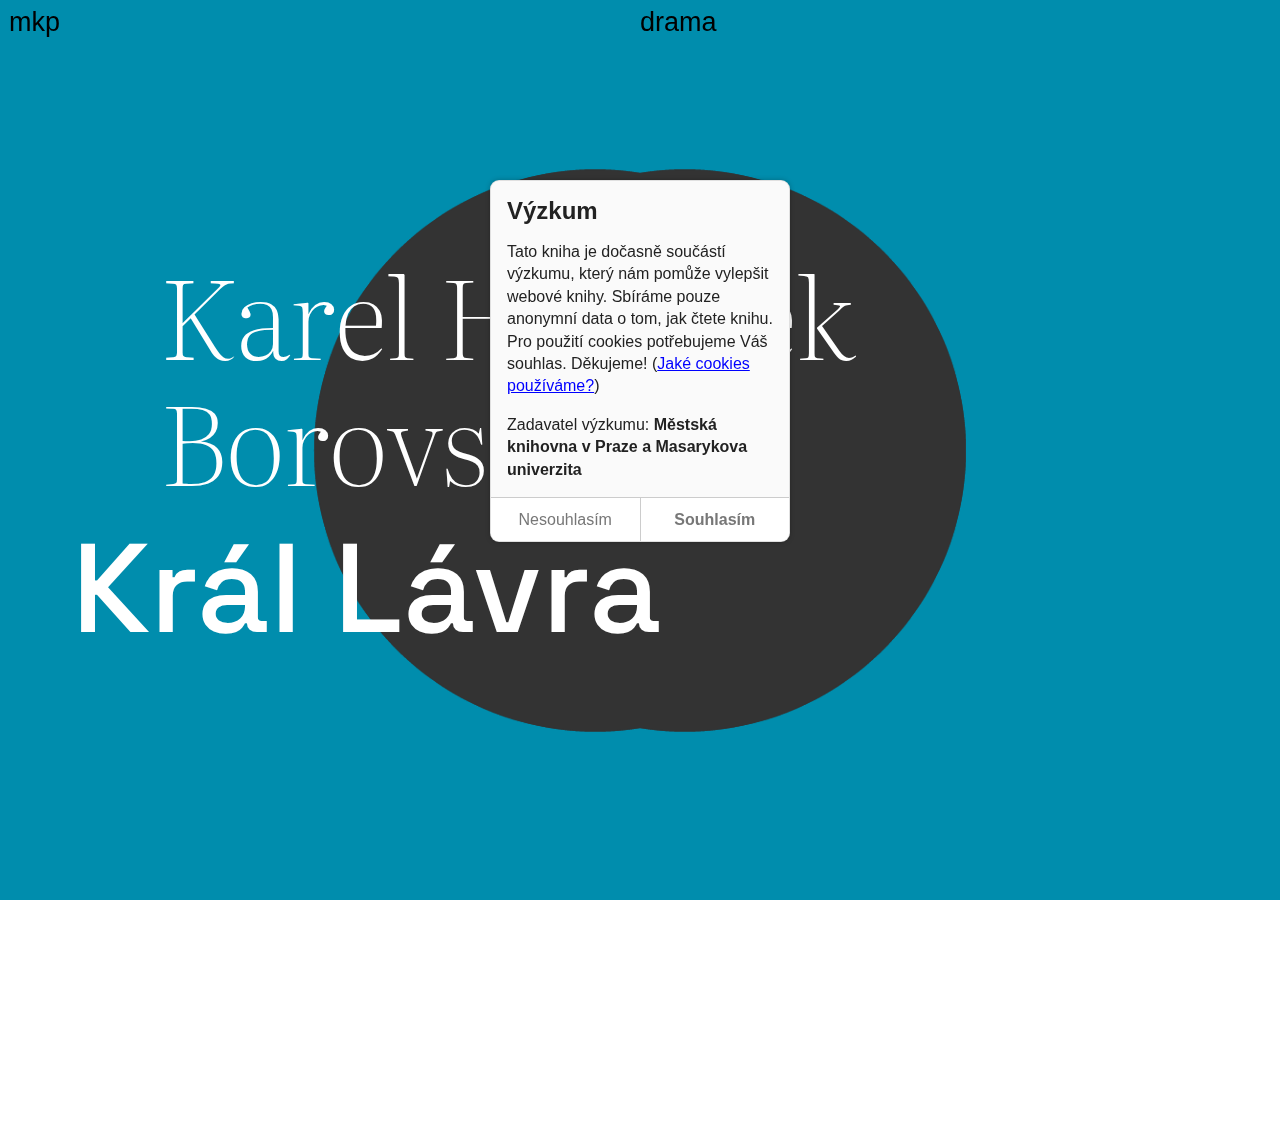
==== index.html @ b7c621e4 "Deploying to docs from @ books-are-next/borovsky-kral-lavra@60640bb04dbe524236dbdb9d4a67259c4b46e585" ====
<!DOCTYPE html>
<html lang="cs">
  <head>
    <meta name="generator" content="Hugo 0.81.0">
    <meta charset="utf-8">
    <meta name="viewport" content="width=device-width, initial-scale=1.0, shrink-to-fit=no">
    <meta name="apple-mobile-web-app-title" content="">
    <meta name="apple-mobile-web-app-capable" content="yes">
    <title>Král Lávra</title>
    <link rel="stylesheet" href="./style/style.min.css" media="screen" integrity="sha256-kN3Ra5ppF3hYgK9I4wcR4UQ+7f/VYd2R4BpeaRzVpLc=">
    <meta name="nb-research" content="Tato kniha je dočasně součástí výzkumu, který nám pomůže vylepšit webové knihy. Sbíráme pouze anonymní data o tom, jak čtete knihu. Pro použití cookies potřebujeme Váš souhlas. Děkujeme! (<a href='https://www.mlp.cz/cz/o-knihovne/cisla-dokumenty-povinne-informace/povinne-dostupne-informace/cookies/'>Jaké cookies používáme?</a>)">
    <meta name="nb-research-orgs" content="Městská knihovna v Praze a Masarykova univerzita">
    <meta name="nb-research-ga" content="UA-187132260-1">
    <link rel="icon" type="image/x-icon" href="./assets/favicon.ico">
    <link rel="icon" type="image/png" sizes="16x16" href="./assets/favicon-16x16.png">
    <link rel="icon" type="image/png" sizes="32x32" href="./assets/favicon-32x32.png">
    <link rel="icon" type="image/png" sizes="48x48" href="./assets/favicon-48x48.png">
    <link rel="manifest" href="./assets/manifest.webmanifest">
    <meta name="mobile-web-app-capable" content="yes">
    <meta name="theme-color" content="#0888A8">
    <meta name="application-name" content="Karel Havlíček Borovský: Král Lávra">
    <link rel="apple-touch-icon" sizes="57x57" href="./assets/apple-touch-icon-57x57.png">
    <link rel="apple-touch-icon" sizes="60x60" href="./assets/apple-touch-icon-60x60.png">
    <link rel="apple-touch-icon" sizes="72x72" href="./assets/apple-touch-icon-72x72.png">
    <link rel="apple-touch-icon" sizes="76x76" href="./assets/apple-touch-icon-76x76.png">
    <link rel="apple-touch-icon" sizes="114x114" href="./assets/apple-touch-icon-114x114.png">
    <link rel="apple-touch-icon" sizes="120x120" href="./assets/apple-touch-icon-120x120.png">
    <link rel="apple-touch-icon" sizes="144x144" href="./assets/apple-touch-icon-144x144.png">
    <link rel="apple-touch-icon" sizes="152x152" href="./assets/apple-touch-icon-152x152.png">
    <link rel="apple-touch-icon" sizes="167x167" href="./assets/apple-touch-icon-167x167.png">
    <link rel="apple-touch-icon" sizes="180x180" href="./assets/apple-touch-icon-180x180.png">
    <link rel="apple-touch-icon" sizes="1024x1024" href="./assets/apple-touch-icon-1024x1024.png">
    <meta name="apple-mobile-web-app-capable" content="yes">
    <meta name="apple-mobile-web-app-status-bar-style" content="black-translucent">
    <meta name="apple-mobile-web-app-title" content="Král Lávra">
    <meta property="og:title" content="Král Lávra">
    <meta property="og:type" content="book">
    <meta property="og:book:author" content="Karel Havlíček Borovský">
    <meta property="twitter:title" content="Karel Havlíček Borovský: Král Lávra">
    <meta property="og:image" content="./assets/cover-1200x620.png">
    <meta property="twitter:image" content="./assets/cover-1200x1200.png">
    <link rel="index" href="./index.html">
    <link rel="license" href="./license.html">
    <link rel="publication" href="./manifest.json" id="manifest">
    <link rel="about" href="about.html">
    <link rel="prev" href="./index.html">
    <link rel="next" href="./promo.html">
    <link rel="self" href="index.html">
    <meta name="nb-identifier" content="borovsky-kral-lavra-60640bb">
    <meta name="nb-role" content="cover">
  </head>
  <body class="content-drama nb-role-cover nb-custom-style" data-nb-words="7" data-nb-chars="41">
    <nav role="doc-toc">
      <ul class="plain section">
        <li><a href="kral_lavra_005.html">Byltě jednou jeden starý dobrý král ...</a></li>
      </ul>
    </nav>
    <div id="ui-content">
    </div>
    <main><a id="chapter-start"></a>
      <div id="title-wrapper">
        <div id="title">
          <h2 class="author chunk" data-nb-ref-number="1" data-nb-words="3" data-nb-chars="23"><span class="idea" data-nb-ref-number="1" id="idea1" data-nb-words="3" data-nb-chars="23">Karel Havlíček Borovský</span></h2>
          <h1 class="title chunk" data-nb-ref-number="2" data-nb-words="2" data-nb-chars="10"><span class="idea" data-nb-ref-number="2" id="idea2" data-nb-words="2" data-nb-chars="10">Král Lávra</span></h1>
        </div>
        <div class="wrapper">
          <div class="animation">
            <div class="circles anim-one"></div>
            <div class="circles anim-two"></div>
          </div>
        </div>
        <h3 class="publisher chunk" data-nb-ref-number="3" data-nb-words="1" data-nb-chars="3"><span class="idea" data-nb-ref-number="3" id="idea3" data-nb-words="1" data-nb-chars="3">mkp</span></h3>
        <h3 class="edition chunk" data-nb-ref-number="4" data-nb-words="1" data-nb-chars="5"><span class="idea" data-nb-ref-number="4" id="idea4" data-nb-words="1" data-nb-chars="5">drama</span></h3>
      </div>
      <a id="chapter-end"></a>
      <nav class="end-nav">
        <ul>
          <li><a href="./index.html#" rel="index">Titulní strana</a></li>
          <li><a href="./promo.html#chunk1" rel="next">Následující kapitola →</a></li>
        </ul>
      </nav>
    </main>
    <script type="text/javascript" src="./scripts/bundle.js" integrity="sha256-8ku8Tto9ylCLHYzfy93P/Ed4yA0buoeRfP9x6YWnpgQ="></script>
  </body>
</html>
---- style/style.min.css ----
@charset "UTF-8";@keyframes slide-from-left{0%{transform:translateX(-100px)}100%{transform:translateX(0)}}@keyframes pagination-slide-in{0%{transform:translateX(80px);opacity:0}100%{transform:translateX(0);opacity:1}}@keyframes pagination-slide-in-rev{0%{transform:translateX(-80px);opacity:0}100%{transform:translateX(0);opacity:1}}@keyframes slide-from-top{0%{transform:translateY(-100px)}100%{transform:translateY(0)}}@keyframes pulse-opacity{0%{opacity:.2}50%{opacity:.8}100%{opacity:.2}}@keyframes highlight{0%{background-color:var(--highlight-color)}100%{background-color:initial}}@keyframes fade-in{0%{opacity:0}100%{opacity:1}}@keyframes slide-up{0%{transform:translateY(30vh);opacity:0}100%{transform:translateY(0);opacity:1}}@keyframes pagination-bar-fade{0%{display:block;opacity:0}20%{display:block;opacity:.5}100%{display:block;opacity:0;display:none}}:root{--content-max-width:35rem;--content-margin-left:auto;--content-margin-right:auto;--content-font:Archivo, sans-serif;--heading-font:RightGrotesk, sans-serif;--heading-font-weight:normal;--base-font-size:18px;--font-size-ratio:1;--base-padding:16px;--small-padding:6px;--border-radius:6px;--border-radius-xl:9px;--ui-font:-apple-system, BlinkMacSystemFont, Segoe UI, Roboto, Helvetica, Arial, sans-serif, Apple Color Emoji, Segoe UI Emoji, Segoe UI Symbol;--ui-font-size:calc(16px * var(--font-size-ratio));font-size:calc(var(--base-font-size) * var(--font-size-ratio))}html{scroll-padding-top:100px}body{margin:0;background:var(--background);min-height:100vh}@media(min-width:990.1px){body.nb-controls-open{--margins:calc(
      100vw - 24rem - var(--content-max-width) - 2 * var(--base-padding)
    );--content-margin-left:calc(var(--margins) / 2);--content-margin-right:auto}}body>[role=doc-toc]{display:none}main select{font-size:1rem;-webkit-appearance:none}.emoji{font-family:sans-serif}.scrollable-wrapper{height:100%;overflow:hidden}.scrollable{height:100%;padding-bottom:2rem;box-sizing:border-box;overflow-y:auto}.auto-cols{display:grid;grid-template-columns:auto auto;grid-gap:30px;align-items:end}.svg-icon{width:1.5em;height:auto;vertical-align:bottom;fill:var(--ui-c-text-shade)}body{--background:white;--transparent-background:rgba(255, 255, 255, 0);--text-color:black;--accent-color:#0033f8;--highlight-color:yellow;--link:blue;--visited:purple;--ui-c-bg:#fff;--ui-c-bg-shade:#fafafa;--ui-c-soft:#ccc;--ui-c-medium:#aaa;--ui-c-text-shade:#777;--ui-c-text:#222;--ui-box-shadow-color:rgba(0, 0, 0, 0.1);--ui-box-shadow:0 0 5px rgba(0, 0, 0, 0.25);--ui-inset-shadow:inset 0 0 4px rgba(0, 0, 0, 0.3);--ui-c-warning:red;--soft-border-color:rgba(0, 0, 0, 0.1);--ui-c-shadow:rgba(0, 0, 0, 0.5)}@media(prefers-color-scheme:dark){body{--background:#333;--transparent-background:#33333300;--text-color:#eee;--accent-color:#53c3ff;--highlight-color:#9b3200;--link:aqua;--visited:pink;--ui-c-bg:#444;--ui-c-bg-shade:#555;--ui-c-soft:#666;--ui-c-medium:#777;--ui-c-text-shade:#ddd;--ui-c-text:#eee;--ui-box-shadow-color:rgba(0, 0, 0, 0.2);--ui-box-shadow:0 0 5px rgba(0, 0, 0, 0.7);--ui-inset-shadow:inset 0 0 4px rgba(0, 0, 0, 0.7);--ui-c-warning:red;--soft-border-color:rgba(255, 255, 255, 0.1);--ui-c-shadow:rgba(255, 255, 255, 0.5)}}body.nb-color-scheme-light{--background:white;--transparent-background:rgba(255, 255, 255, 0);--text-color:black;--accent-color:#0033f8;--highlight-color:yellow;--link:blue;--visited:purple;--ui-c-bg:#fff;--ui-c-bg-shade:#fafafa;--ui-c-soft:#ccc;--ui-c-medium:#aaa;--ui-c-text-shade:#777;--ui-c-text:#222;--ui-box-shadow-color:rgba(0, 0, 0, 0.1);--ui-box-shadow:0 0 5px rgba(0, 0, 0, 0.25);--ui-inset-shadow:inset 0 0 4px rgba(0, 0, 0, 0.3);--ui-c-warning:red;--soft-border-color:rgba(0, 0, 0, 0.1);--ui-c-shadow:rgba(0, 0, 0, 0.5)}body.nb-color-scheme-dark{--background:#333;--transparent-background:#33333300;--text-color:#eee;--accent-color:#53c3ff;--highlight-color:#9b3200;--link:aqua;--visited:pink;--ui-c-bg:#444;--ui-c-bg-shade:#555;--ui-c-soft:#666;--ui-c-medium:#777;--ui-c-text-shade:#ddd;--ui-c-text:#eee;--ui-box-shadow-color:rgba(0, 0, 0, 0.2);--ui-box-shadow:0 0 5px rgba(0, 0, 0, 0.7);--ui-inset-shadow:inset 0 0 4px rgba(0, 0, 0, 0.7);--ui-c-warning:red;--soft-border-color:rgba(255, 255, 255, 0.1);--ui-c-shadow:rgba(255, 255, 255, 0.5)}body.nb-color-scheme-sepia{--background:#eccfb3;--transparent-background:rgba(236, 207, 179, 0);--text-color:#614429;--accent-color:#9a4c2d;--highlight-color:yellow;--link:#753115;--visited:#66525e;--ui-c-bg:#ffe5d0;--ui-c-bg-shade:#f5d8bc;--ui-c-soft:#dcbfa3;--ui-c-medium:#ba9d81;--ui-c-text-shade:#a18468;--ui-c-text:#4a2d12;--ui-box-shadow-color:rgba(62, 32, 7, 0.25);--ui-box-shadow:0 0 5px rgba(62, 32, 7, 0.25);--ui-inset-shadow:inset 0 0 4px rgba(62, 32, 7, 0.3);--ui-c-warning:red;--soft-border-color:rgba(62, 32, 7, 0.1);--ui-c-shadow:rgba(62, 32, 7, 0.5)}body{color:var(--text-color);background:var(--background)}body :link{color:var(--link)}body :visited{color:var(--visited)}.content{margin:0 var(--content-margin-right)0 var(--content-margin-left);max-width:var(--content-max-width);padding:calc(var(--base-padding) * 2)var(--base-padding)}body.nb-paginated main .begin-nav a[rel=prev],body.nb-paginated main .begin-nav a[rel=next],body.nb-paginated main .end-nav a[rel=prev],body.nb-paginated main .end-nav a[rel=next]{text-indent:-9999px}body.nb-paginated main .begin-nav a[rel=prev]:focus,body.nb-paginated main .begin-nav a[rel=next]:focus,body.nb-paginated main .end-nav a[rel=prev]:focus,body.nb-paginated main .end-nav a[rel=next]:focus{text-indent:0}body.nb-paginated-back .content,body.nb-paginated-forward .content{overflow:hidden}body.nb-paginated-back .content .visible,body.nb-paginated-forward .content .visible{animation:pagination-slide-in .3s}body.nb-paginated-back .content .visible{animation:pagination-slide-in-rev .3s}.nb-cropped .chunk{visibility:hidden}.nb-cropped .visible{visibility:visible;will-change:transform,opacity}.nb-paginated .step-forward{animation:pagination-slide-in .3s}.nb-paginated .step-back{animation:pagination-slide-in-rev .3s}main .idea:target{animation:highlight 3s ease-in-out}main .idea:target+dd{animation:highlight 3s ease-in-out}main .highlighted{animation:highlight .8s ease-in-out;will-change:background-color}main #chunk1:target,main #chunk1.highlighted,main #idea1:target,main #idea1.highlighted{animation:none}main #chapter-end{margin-bottom:100vh}main .begin-nav,main .end-nav{padding:var(--base-padding)0 10vh}main .begin-nav ul,main .begin-nav li,main .end-nav ul,main .end-nav li{display:block;margin:0;padding:0;list-style-type:none}main .begin-nav a[rel=index],main .end-nav a[rel=index]{display:none}main .begin-nav a[rel=prev],main .begin-nav a[rel=next],main .end-nav a[rel=prev],main .end-nav a[rel=next]{display:block}main .begin-nav a[rel=next],main .end-nav a[rel=next]{padding-top:5vh;padding-bottom:5vh}main p,main blockquote,main dl,main fieldset,main figure,main ul,main ol,main table,main li,main dd,main dt,main td,main th,main figcaption{font-family:var(--content-font);line-height:1.5;font-size:1rem}main button,main input,main select{font-family:var(--ui-font);font-size:.8rem}main h1,main h2,main h3,main h4,main h5,main h6{font-family:var(--heading-font);font-weight:var(--heading-font-weight);line-height:1.1;margin:1.5rem 0 .125rem}main h1{font-size:2rem}main h2{font-size:1.5rem}main h3{font-size:1.25rem}main h4{font-size:1.125rem}main h5{text-transform:uppercase;font-weight:700;font-size:1rem}main h6{text-transform:uppercase;font-size:1rem}main h1.hidden-title{display:none}main p,main blockquote,main dl,main ul,main ol{margin:0 0 .5rem}main table,main fieldset,main figure{margin:0 0 1rem}main ul,main ol{padding-left:1.125rem}main hr{margin:3rem 0;border:1px solid}main .button,main button{border:1px solid var(--ui-c-medium);background:var(--ui-c-soft);border-radius:var(--border-radius)}main img{max-width:100%}main .footnotes{display:none}main sup[id^=fnref]{vertical-align:baseline}main sup[id^=fnref]+sup[id^=fnref]::before{content:", ";vertical-align:baseline;font-family:var(--ui-font);font-size:.8rem;position:relative;top:-.3em;line-height:1}main sup[id^=fnref] a.footnote-ref{font-family:var(--ui-font);font-weight:700;text-indent:0;color:var(--ui-c-text-shade);vertical-align:baseline;padding:.5em .75em .4em;margin:0 -.75em;border-radius:.5em;line-height:1;text-decoration:none;font-size:.8em;position:relative;top:-.3em;color:var(--accent-color);overflow:hidden;white-space:nowrap}@media(hover){main sup[id^=fnref] a.footnote-ref:hover{background:var(--accent-color);color:var(--background)}}:root{--annotation-margin-top:-0.8em;--annotation-color:black;--annotation-highlight:#ffa}main .annotation,.footnote-content .annotation,.annotation-styles .annotation{display:inline;padding:.1rem .125rem;margin:0 -.125rem;color:var(--annotation-color);background:var(--annotation-highlight);border-radius:3px}main .annotation__head,.footnote-content .annotation__head,.annotation-styles .annotation__head{color:inherit;content:"‼️";background:0 0;font-size:.8em;position:absolute;opacity:.7;line-height:1;border-radius:4px 4px 0 0;cursor:pointer;margin:var(--annotation-margin-top)0 0 -.7rem;padding:.5rem;text-indent:0;font-style:normal;transition:transform .2s ease-out;will-change:transform}@media(hover){main .annotation__head:hover,.footnote-content .annotation__head:hover,.annotation-styles .annotation__head:hover{transform:scale(1.2)}}main .annotation__head::after,.footnote-content .annotation__head::after,.annotation-styles .annotation__head::after{content:attr(data-note);font-size:.8em;margin:-.1rem 0 0 .1rem;position:absolute;white-space:nowrap}.nb-ui-big-title{font-size:calc(1.5 * var(--ui-font-size));margin:calc(var(--base-padding)/2)0}.nb-ui-title{font-size:var(--ui-font-size);font-weight:600}.nb-ui-blank{font-style:italic;color:var(--ui-c-medium)}.nb-ui-note{font-size:calc(.8 * var(--ui-font-size));margin-bottom:0}.dot-select{opacity:.7;cursor:pointer}.dot-select.dot-selected{opacity:1}.button-zero-bar{height:0;margin:-1rem .5rem 1rem}.button-zero-bar--bottom{margin-bottom:3rem}.button-zero-bar--single-button{display:flex;flex-direction:row-reverse}.button-zero-bar--two-buttons{display:grid;grid-template-columns:2rem 1fr 2rem;align-items:start}.button-zero-bar--two-buttons .round-button:last-child{grid-column:3}.round-button{display:block;width:2rem;height:2rem;border-radius:1.5rem;border:none;cursor:pointer;color:var(--ui-c-bg);background-color:var(--accent-color);box-shadow:2px 2px 5px rgba(0,0,0,.2);transition:.3s ease-in;will-change:box-shadow,transform}.round-button .svg-icon{width:1.25rem;fill:var(--ui-c-bg)}@media(hover){.round-button:hover{transform:translateY(-3px);box-shadow:4px 4px 5px rgba(0,0,0,.4)}}.round-button--warning{background-color:var(--ui-c-warning)}.nb-annotations{font-family:var(--ui-font);font-size:var(--ui-font-size)}.nb-annotations .annotation-buttons{position:fixed;top:0;left:0;right:0;z-index:5001;will-change:transform;animation:slide-from-top .2s ease-out}.nb-annotations .annotation-buttons .button-wrapper{padding:calc(var(--base-padding)/2);text-align:center}.nb-annotations .annotation-buttons .action-button,.nb-annotations .annotation-buttons .style-button{display:inline-block;margin-right:calc(var(--base-padding)/2);margin-bottom:calc(var(--base-padding)/2);position:relative;cursor:pointer;transform-origin:50% 50%;transition:.2s ease-in;will-change:transform;text-align:center;width:2.5rem;height:2.5rem;line-height:2.5rem;font-size:1.5rem;box-sizing:border-box;border:1px solid var(--ui-c-soft);font-family:var(--content-font);vertical-align:top;font-weight:700;color:var(--ui-c-text);background:var(--ui-c-bg);box-shadow:var(--ui-box-shadow);border-radius:var(--border-radius)}@media(hover){.nb-annotations .annotation-buttons .action-button:hover,.nb-annotations .annotation-buttons .style-button:hover{transform:scale(1.1)}}.nb-annotations .annotation-buttons .action-button:last-child,.nb-annotations .annotation-buttons .style-button:last-child{margin-right:0}.nb-annotations .annotation-buttons .style-button{color:var(--annotation-color);background:var(--annotation-highlight)}.nb-annotations .annotation-buttons.annotation-buttons--new .quick-note::after{content:"…";position:absolute;right:0;bottom:0;left:0;font-size:80%;line-height:1.4rem;opacity:.3;text-align:center}.nb-annotations .annotation-detail{position:fixed;left:calc(var(--base-padding)/2);bottom:calc(var(--base-padding)/2);right:calc(var(--base-padding)/2);z-index:1501;box-sizing:border-box}@media screen and (min-width:432px){.nb-annotations .annotation-buttons .button-wrapper{text-align:left}.nb-annotations .annotation-detail{right:auto;min-width:24rem}}.nb-annotations .annotation-detail__note{min-height:4rem;padding:.5rem;background:var(--ui-c-bg);border-radius:var(--border-radius);box-shadow:var(--ui-inset-shadow);max-height:6rem;overflow-x:hidden;overflow-y:auto}.nb-annotations .annotation-detail__tools{display:flex;flex-direction:row-reverse;padding:.5rem;background:var(--ui-c-bg-shade)}.nb-annotations .annotation-detail__close,.nb-annotations .annotation-detail__destroy{font-size:1.5rem;width:2rem;text-indent:9999px;border:none;background-color:initial;background-position:100%;background-repeat:no-repeat;background-size:contain;white-space:nowrap;box-sizing:border-box;overflow:hidden;cursor:pointer;transition:.2s ease-in;will-change:transform;transform-origin:50% 50%}@media(hover){.nb-annotations .annotation-detail__close:hover,.nb-annotations .annotation-detail__destroy:hover{transform:scale(1.1)}}.nb-annotations .annotation-detail__close{margin-left:auto;background-image:url("data:image/svg+xml;utf8,<svg xmlns='http://www.w3.org/2000/svg' width='24' height='24' viewBox='0 0 24 24'><path fill='none' d='M0 0h24v24H0V0z'/><path d='M12 2C6.48 2 2 6.48 2 12s4.48 10 10 10 10-4.48 10-10S17.52 2 12 2zm0 18c-4.41 0-8-3.59-8-8s3.59-8 8-8 8 3.59 8 8-3.59 8-8 8zm4.59-12.42L10 14.17l-2.59-2.58L6 13l4 4 8-8z' fill='green' /></svg>")}.nb-annotations .annotation-detail__destroy{color:var(--ui-c-warning);background-position:0;background-image:url("data:image/svg+xml;utf8,%3Csvg viewBox=%224 0 16 24%22 width=%2224%22 height=%2224%22 xmlns=%22http://www.w3.org/2000/svg%22%3E%3Cpath d=%22M19 4H15.5l-1-1h-5l-1 1H5V6H19V4zM5.979 7.967 6 19c0 1.1.9 2 2 2h8C17.1 21 18 20.1 18 19L17.979 7.967h-12z%22 fill=%22red%22/%3E%3C/svg%3E")}.nb-desk{font-family:var(--ui-font);padding:var(--base-padding)calc(2 * var(--base-padding));overflow-y:auto}@media screen and (max-width:400px){.nb-desk{padding:var(--base-padding)}}.nb-desk .nb-desk__show-all-toggle{display:block;padding:calc(var(--base-padding)/2)0;text-align:right}.nb-desk h2{margin:0 0 calc(var(--ui-font-size)/2)}.nb-desk .nb-desk__chapter .desk__list{max-width:35rem;margin-bottom:1rem}.nb-desk .nb-desk__chapter .desk__list__detail{margin-bottom:1rem}.nb-desk .nb-desk__chapter .desk__notes{margin-bottom:1rem}.nb-desk .nb-desk__chapter .title-bar{grid-column:1/-1;padding:calc(var(--base-padding)/2)0;cursor:pointer;font-weight:700}.nb-desk .nb-desk__chapter .title-bar.title-bar--collapsed{border-bottom:1px solid var(--ui-c-soft)}.nb-desk .nb-desk__count{display:inline-block;font-size:70%;background:var(--ui-c-bg-shade);padding:3px 5px;margin-left:calc(var(--base-padding)/2);border-radius:var(--ui-font-size)}.nb-desk .desk__content-box{box-shadow:var(--ui-box-shadow);margin-bottom:var(--base-padding);border-radius:var(--border-radius-xl)}.nb-desk .desk__content-box--editing{box-shadow:var(--ui-inset-shadow)}.nb-desk .desk__content-box__buttons{height:1rem;margin-bottom:2rem}.nb-desk .desk__annotation{position:relative;margin-bottom:1rem}.nb-desk .desk__annotation--box{padding:calc(var(--base-padding)/2);box-shadow:var(--ui-box-shadow);border-radius:var(--border-radius)}.nb-desk .desk-annotation-wrapper{font-family:var(--content-font);color:var(--ui-c-text-shade)}.nb-desk .annotation__head{display:none}.nb-desk .annotation__symbol{display:block;margin-top:-.25em;font-family:var(--content-font);padding-bottom:.25em}.nb-desk .annotation__name{font-family:var(--ui-font);padding-left:.25em}.nb-desk .annotation{display:inline;padding:.1rem .125rem;margin:0 -.125rem;border-radius:3px;background-color:var(--ui-c-bg-shade)}.nb-desk .annotation[data-hl=this]{color:var(--annotation-color);background:var(--annotation-highlight)}.nb-desk .desk__note-wrapper{padding:calc(var(--base-padding)/2);box-shadow:var(--ui-box-shadow);border-radius:var(--border-radius)}.nb-desk .desk__note-editor{box-shadow:var(--ui-inset-shadow);border-radius:var(--border-radius)}.nb-desk .desk__note-editor__input{border:none;padding:calc(var(--base-padding)/2);border-radius:var(--border-radius);min-height:4rem;box-sizing:border-box}.desk__annotation__note{font-family:calc(var(--ui-font-size) * .8);border-top:1px solid var(--accent-color);padding-top:calc(var(--base-padding)/2);margin-top:calc(var(--base-padding)/2)}.nb-navigation nav{font-size:var(--ui-font-size)}.nb-navigation nav .nav-bar{--height:6px;display:block;position:fixed;left:var(--base-padding);bottom:0;width:calc(100vw - 2 * var(--base-padding));border-right:1px solid var(--ui-c-shadow);height:var(--height);margin:0;list-style-type:none;box-sizing:border-box}.nb-navigation nav .nav-bar .nav-bar__overlay{position:absolute;bottom:0;left:0;width:100%;height:30px;background:linear-gradient(to bottom,var(--transparent-background) 0%,var(--background) 100%)}.nb-navigation nav .nav-bar .chapter{display:block;border-left:1px solid var(--ui-c-shadow);list-style-type:none;position:absolute;top:0;z-index:1011;height:var(--height);margin:0;box-sizing:border-box;white-space:nowrap;overflow:hidden}.nb-navigation nav .nav-bar .info{visibility:hidden}.nb-navigation nav .nav-bar .pointer{display:block;list-style-type:none;position:absolute;bottom:0;left:0;height:2px;width:0;z-index:1010;background:var(--accent-color)}.nb-navigation nav .top-bar{display:none;font-family:var(--content-font);font-size:var(--ui-font-size);position:absolute;top:0;left:0;right:0;overflow:hidden}.nb-navigation nav .top-bar p.info{font-family:var(--heading-font);font-weight:var(--heading-font-weight);max-width:var(--content-max-width);padding:calc(var(--base-padding))var(--base-padding);margin:0 var(--content-margin-right)0 var(--content-margin-left)}.nb-navigation nav .top-bar p.info a{color:var(--text-color);text-decoration:none}.nb-navigation nav .top-bar p.info .chapter{display:none}.nb-navigation nav .top-bar .fixed p.info .chapter{display:inline-block}.nb-navigation nav .next,.nb-navigation nav .prev{display:none}.nb-navigation nav .button-navigation{pointer-events:none}.nb-navigation nav .button-navigation .back-button,.nb-navigation nav .button-navigation .forward-button{pointer-events:none;position:fixed;opacity:.25;z-index:900;left:2px;top:25vh;line-height:25vh;text-align:center;width:calc(5vw + 24px);height:50vh}.nb-navigation nav .button-navigation .forward-button{left:auto;right:2px}@media screen and (max-width:990px){.nb-navigation nav .button-navigation .back-button{text-align:left}.nb-navigation nav .button-navigation .forward-button{text-align:right}}@media screen and (max-width:432px){.nb-navigation nav .button-navigation .back-button svg{margin-left:-.5em}.nb-navigation nav .button-navigation .forward-button svg{margin-right:-.5em}}.nb-role-cover .nb-navigation nav .button-navigation .back-button,.nb-role-break .nb-navigation nav .button-navigation .back-button{display:none}.nb-role-cover .nb-navigation nav .button-navigation .forward-button,.nb-role-break .nb-navigation nav .button-navigation .forward-button{top:0;left:0;right:0;width:100vw;height:100vh}.nb-role-cover .nb-navigation nav .button-navigation .forward-button svg,.nb-role-break .nb-navigation nav .button-navigation .forward-button svg{display:none}.nb-role-break .nb-navigation nav .button-navigation .back-button svg,.nb-role-break .nb-navigation nav .button-navigation .forward-button svg{display:none}.nb-progress{font-family:var(--ui-font);font-size:var(--ui-font-size)}.nb-progress .current-position{z-index:1020;border:none;background:0 0;display:block;font-size:calc(var(--ui-font-size) * .8);font-family:var(--ui-font);text-align:right}.nb-progress .current-position--display{position:fixed;right:0;bottom:0;margin:0;padding:8px calc(var(--base-padding) - 1px);opacity:.5;pointer-events:none}.nb-progress .current-position--config{display:flex;text-align:left}.nb-progress .current-position--config label{display:block;margin-right:1rem;text-indent:-1rem;padding-left:1rem}.nb-progress .progress--collapsed{margin:0 0 var(--base-padding)var(--base-padding);float:right}.nb-progress.turn-to{margin:var(--ui-font-size)0;padding-bottom:var(--ui-font-size);border:1px solid var(--ui-c-soft);border-radius:var(--border-radius);padding:var(--base-padding)}.nb-progress.turn-to h3{margin-top:0}.nb-progress.turn-to .progress{display:flex}.nb-progress.turn-to select{max-width:100%;font-size:1rem;padding:0 .25rem}.nb-progress .progress__idea,.nb-progress .progress__chapter{display:block;font-family:var(--ui-font);flex-grow:0;flex-shrink:1;padding-right:.5rem}.nb-progress .progress__chapter{max-width:40%}.nb-seq-return{font-family:var(--ui-font);font-size:var(--ui-font-size);position:fixed;bottom:calc(1.75 * var(--base-padding));right:var(--base-padding);max-width:calc(100vw - 2 * var(--base-padding));animation:slide-up .2s ease-out;z-index:4000;min-height:1.5rem}.nb-seq-return .seq-text{padding:calc(var(--base-padding)/2)}.nb-seq-return .seq-return-toggle{font-family:var(--ui-font);display:block;min-width:1.5rem;height:1.5rem;line-height:1.5rem;text-align:center;float:right;padding:.25rem;cursor:pointer;opacity:.5}@media(hover){.nb-seq-return .seq-return-toggle:hover{opacity:1}}.nb-seq-return .seq-return{margin:0 auto;background:var(--ui-c-bg-shade);border:1px solid var(--ui-c-soft);border-radius:var(--border-radius-xl);overflow:hidden;box-shadow:var(--ui-box-shadow)}.nb-seq-return p,.nb-seq-return .seq-buttons a{font-size:calc(var(--ui-font-size) * .8);padding:calc(var(--base-padding)/2);margin:0;line-height:1.4;cursor:pointer}.nb-seq-return .close{float:right;padding:calc(var(--base-padding)/2);cursor:pointer}.nb-seq-return .seq-buttons{display:flex;border-top:1px solid var(--ui-c-soft)}.nb-seq-return .seq-buttons:first-child{border:none}.nb-seq-return .seq-buttons a{background:var(--ui-c-bg);white-space:nowrap;border:solid var(--ui-c-soft);border-width:0 1px 0 0;flex:1 1;text-align:center;text-decoration:none;color:var(--ui-c-text-shade)}.nb-seq-return .seq-buttons a:last-child{border-right:0}.nb-peeks{font-family:var(--ui-font);font-size:var(--ui-font-size);position:fixed;z-index:1205;bottom:0;left:0;right:0}.nb-peeks .peeks{max-height:60vh;margin:0 var(--content-margin-right)0 var(--content-margin-left);max-width:calc(var(--content-max-width) + 2 * var(--base-padding))}.nb-peeks .peeks .peek{position:relative;box-sizing:border-box;border:1px solid var(--ui-c-soft);border-radius:var(--border-radius)var(--border-radius)0 0;box-shadow:var(--ui-box-shadow);overflow:hidden;transition:bottom .2s ease-out;animation:slide-up .2s ease-out;display:none}.nb-peeks .peeks .peek .peek-content{padding:4rem 1rem 2rem;max-height:calc(60vh - 6rem);background:var(--ui-c-bg);overflow-y:scroll;-webkit-overflow-scrolling:touch}.nb-peeks .peeks .peek .peek-head{position:absolute;display:flex;top:0;left:0;right:0;height:2rem;line-height:2rem;text-align:left;border-bottom:1px solid var(--ui-c-soft);z-index:1210}.nb-peeks .peeks .peek .peek-head .peek-info{flex-grow:1;padding:0 var(--base-padding)}.nb-peeks .peeks .peek .peek-head .peek-info p{margin:0;line-height:2rem}.nb-peeks .peeks .peek .peek-head .peek-close{display:block;width:3rem;height:2rem;font-size:var(--ui-font-size);border:none;color:var(--ui-c-text);background:0 0;cursor:pointer;text-align:center}.nb-peeks .peeks .peek:nth-last-child(3),.nb-peeks .peeks .peek:nth-last-child(2){display:block;height:2vh;margin-bottom:-1vh;background:var(--ui-c-bg-shade)}.nb-peeks .peeks .peek:nth-last-child(3) .peek-head,.nb-peeks .peeks .peek:nth-last-child(3) .peek-content,.nb-peeks .peeks .peek:nth-last-child(2) .peek-head,.nb-peeks .peeks .peek:nth-last-child(2) .peek-content{display:none}.nb-peeks .peeks .peek:last-child{display:block;height:auto;margin-bottom:0}.nb-peeks .peeks .footnote-backref{display:none}.nb-toc{padding-bottom:calc(4 * var(--base-padding))}@media screen and (max-width:400px){.nb-toc{padding:var(--base-padding)}}.nb-toc h1{padding:var(--base-padding)calc(2 * var(--base-padding))}.nb-toc ul,.nb-toc ol{font-size:1rem;font-family:var(--content-font);padding:0;border:solid var(--ui-c-soft);border-width:1px 0}.nb-toc ul li,.nb-toc ol li{padding:.5rem var(--base-padding).5rem calc(2 * var(--base-padding));border-bottom:1px solid var(--ui-c-soft)}.nb-toc ul li:last-child,.nb-toc ol li:last-child{border-bottom:none}.nb-toc ul ul,.nb-toc ul ol,.nb-toc ol ul,.nb-toc ol ol{margin:.5rem calc(-1 * var(--base-padding))0 0;padding-left:2rem;border-width:1px 0 0}.nb-toc ul ul li,.nb-toc ul ol li,.nb-toc ol ul li,.nb-toc ol ol li{padding-left:0}.nb-toc ul ul li:last-child,.nb-toc ul ol li:last-child,.nb-toc ol ul li:last-child,.nb-toc ol ol li:last-child{padding-bottom:0}.nb-toc ul{padding-left:0}.nb-toc ul>li{list-style-type:none}.nb-toc .current-chapter{color:var(--accent-color)}.nb-toc .toggle{display:block;float:right;cursor:pointer;margin-top:-.1rem;padding:0;border:none;background:0 0;color:var(--ui-c-text);font-size:1rem;clear:both}.nb-toc li.folded ol,.nb-toc li.folded ul{display:none}.nb-toc-other{font-size:1rem;padding:0 calc(2 * var(--base-padding))var(--base-padding)}.nb-toc a,.nb-toc-other a{font-weight:700;color:var(--text-color);text-decoration:none}@media(hover){.nb-toc a:hover,.nb-toc-other a:hover{text-decoration:underline}}.nb-toc .headings-toc a,.nb-toc-other .headings-toc a{font-weight:400}.nb-toc-other{font-family:var(--content-font)}.nb-controls{font-family:var(--ui-font);font-size:var(--ui-font-size);color:var(--ui-c-text)}.nb-controls .button{color:var(--accent-color);padding:var(--small-padding);font-size:calc(var(--ui-font-size) * .9);box-shadow:var(--ui-box-shadow);border:none;border-radius:var(--border-radius);background:var(--ui-c-bg);line-height:1.6;cursor:pointer}.nb-controls .button.button-primary{color:var(--ui-c-bg);background-color:var(--accent-color)}.nb-controls .button.button-primary .svg-icon{fill:var(--ui-c-bg)}.nb-controls .icon-link{font-size:var(--ui-font-size);font-weight:400;cursor:pointer;color:var(--accent-color);margin:0 1rem;white-space:nowrap;line-height:1.5}.nb-controls .icon-link svg{fill:var(--accent-color)}@media(hover){.nb-controls .icon-link:hover{text-decoration:none}}.nb-controls .controls-launcher{display:flex;position:fixed;top:0;right:0;z-index:2000;cursor:pointer}.nb-controls .controls-launcher div{display:none}@media(hover){.nb-controls .controls-launcher div{display:block;opacity:0}.nb-controls .controls-launcher:hover div{opacity:.25}}.nb-controls .controls-launcher div{height:48px;line-height:48px;margin-left:var(--base-padding);padding-left:var(--base-padding);padding-right:var(--base-padding);text-align:right}.nb-controls .controls-launcher div:last-child{opacity:.5;display:block}@media(hover){.nb-controls .controls-launcher div:hover{opacity:1}}.nb-controls .controls-launcher div .svg-icon{vertical-align:middle}.nb-controls .control{display:grid;grid-template-rows:calc(3 * var(--ui-font-size))1fr;height:100%;position:fixed;z-index:5000;top:0;right:0;bottom:0;background:var(--ui-c-bg);width:24rem;max-width:100vw;box-sizing:border-box;box-shadow:var(--ui-box-shadow);transition:top .2s ease-out;animation:slide-from-top .2s ease-out;font-size:var(--ui-font-size)}@media(max-width:990px){.nb-controls .control{left:0;width:auto}}.nb-controls .control .control-bar{display:flex;grid-row:1;width:24rem;max-width:100vw;box-shadow:rgba(0,0,0,.3)-3px 0 4px inset;background:var(--ui-c-bg-shade);overflow:hidden}@media(max-width:990px){.nb-controls .control .control-bar{width:100vw}}.nb-controls .control .control-bar .tab{display:block;height:100%;flex-grow:1;min-width:0;padding:0 var(--base-padding);line-height:3.5;box-sizing:border-box;font-size:calc(var(--ui-font-size) * .9);cursor:pointer;text-overflow:ellipsis;text-align:center;white-space:nowrap;overflow:hidden}.nb-controls .control .control-bar .tab--selected{box-shadow:var(--ui-box-shadow);background:var(--ui-c-bg);color:var(--accent-color)}.nb-controls .control .control-bar .close{display:block;position:relative;box-sizing:border-box;width:calc(var(--ui-font-size) * 3);cursor:pointer}.nb-controls .control .control-bar .close span{display:block;position:absolute;top:calc(var(--base-padding)/2);right:calc(var(--base-padding)/2);bottom:calc(var(--base-padding)/2);left:calc(var(--base-padding)/2);padding:calc(var(--base-padding)/4);box-shadow:var(--ui-box-shadow);border-radius:var(--border-radius);background:var(--ui-c-bg);text-align:center;line-height:var(--ui-font-size)}.nb-controls .control .control-bar .close svg{display:block;width:100%;fill:var(--ui-c-text)}.nb-controls .control .control__opened{grid-row:2;display:flex;flex-direction:column;position:relative;box-sizing:border-box;overflow:hidden}.nb-controls .control .control__details{display:flex;align-self:end;z-index:1;width:100%;box-sizing:border-box;box-shadow:0 0 40px var(--ui-c-bg),0 0 40px var(--ui-c-bg),0 0 40px var(--ui-c-bg);background:var(--ui-c-bg);padding:calc(var(--base-padding) * 2);font-size:calc(var(--ui-font-size) * .8)}.nb-controls .control .control__details.show-tips{padding-bottom:0}.nb-controls .control .control__details>div{flex:1;margin-right:var(--ui-font-size)}.nb-controls .control .control__details>div:last-child{margin-right:0}.nb-controls .control .control__details p{margin:0}.nb-controls .control .control__details h3{font-size:calc(var(--ui-font-size) * .8);margin:0}.nb-options{font-size:var(--ui-font-size)}.nb-options .explanation{margin-top:-.5rem;font-size:calc(var(--ui-font-size) * .8);grid-column:1/-1}.nb-options .options-wrapper{display:grid;grid-gap:var(--base-padding);margin:var(--base-padding)calc(2 * var(--base-padding))}@media screen and (max-width:400px){.nb-options .options-wrapper{margin:var(--base-padding)}}.nb-options .cell__title{margin-bottom:calc(var(--ui-font-size)/2)}.nb-options .color-scheme-select{display:grid;grid-template-columns:repeat(4,auto);gap:var(--ui-font-size)}.nb-options .font-size-slider{font-size:24px;line-height:36px;box-sizing:border-box;position:fixed;left:50%;top:50%;width:320px;margin-left:-160px;margin-top:-33vh;background:var(--ui-c-bg);border:1px solid var(--ui-c-soft);padding:24px;border-radius:var(--border-radius);box-shadow:var(--ui-box-shadow);z-index:1;display:none}.nb-options .font-size-slider .enlarge-font-size,.nb-options .font-size-slider .shrink-font-size{color:var(--ui-c-text);vertical-align:top}.nb-options .font-size-slider .enlarge-font-size{font-size:32px;line-height:28px;width:38px;height:38px}.nb-options .font-size-slider .shrink-font-size{font-size:16px;line-height:22px;width:38px;height:38px}.nb-options .font-size-slider .set-font-size{margin:0 24px}.nb-options .font-size-slider.font-size-slider--show{display:block}.nb-options .font-size-slider .font-size-slider__close{display:block;position:relative;z-index:1;float:right;margin:-24px -24px -24px 12px;padding:var(--base-padding);cursor:pointer}.nb-options .font-size-slider p{font-size:24px;line-height:36px;margin:12px 0;text-align:center;clear:right}.nb-options .font-size-slider small,.nb-options .font-size-slider input,.nb-options .font-size-slider big{margin:0 12px 0 0;line-height:24px}.nb-options .font-size-slider big,.nb-options .font-size-slider small{display:inline-block;line-height:24px}.nb-options .font-size-slider .val{font-weight:400;color:var(--ui-c-medium)}.nb-options .annotation-styles .styles{line-height:2}.nb-options .annotation-styles .style{display:inline-block;padding:0 var(--small-padding);margin:0 var(--small-padding)var(--small-padding)0;border:1px solid transparent;border-radius:var(--border-radius);box-shadow:var(--ui-box-shadow);color:#000;cursor:pointer}.nb-options .annotation-styles .style.style-edited{border:1px solid var(--accent-color)}.nb-options .annotation-styles .style .quick{padding-left:.5em;opacity:.5}.nb-options .annotation-styles .style-editor{box-shadow:var(--ui-inset-shadow);padding:var(--base-padding);border-radius:var(--border-radius)}.nb-options .annotation-styles .style-editor input{font-size:var(--ui-font-size);line-height:var(--ui-font-size);height:var(--ui-font-size);padding:var(--small-padding);display:inline-block;vertical-align:top}.nb-options .annotation-styles .style-editor .color-select{display:flex;height:42px;line-height:42px;cursor:pointer;border:1px solid var(--ui-c-soft);border-radius:var(--border-radius);margin:var(--base-padding)0}.nb-options .annotation-styles .style-editor .color-select div{flex:1;text-align:center}.nb-onboarding .onboarding-opener{z-index:1;position:fixed;top:60px;right:var(--base-padding);box-sizing:border-box;margin-left:var(--base-padding);border:1px solid var(--soft-border-color);box-shadow:var(--ui-box-shadow);border-radius:var(--border-radius-xl);font-family:var(--ui-font);font-size:calc(var(--ui-font-size) * .9);line-height:1.4}.nb-onboarding .onboarding-opener .onboarding-opener-bubble{position:relative;margin:0 0 0 auto;max-width:14rem;background:var(--ui-c-bg-shade);color:var(--text-color);border-radius:var(--border-radius-xl)}.nb-onboarding .onboarding-opener .onboarding-opener-bubble:after{content:"";position:absolute;top:-8px;right:var(--border-radius-xl);background-color:var(--ui-c-bg-shade);box-shadow:3px -3px 2px 0 var(--ui-box-shadow-color);content:" ";display:block;height:16px;width:16px;transform:rotate(-45deg)}.nb-onboarding .onboarding-opener .onboarding-opener-bubble .onboarding-opener-intro{padding:var(--base-padding)}.nb-onboarding .onboarding-opener .onboarding-opener-bubble .onboarding-opener-close{cursor:pointer;float:right;padding:var(--base-padding);margin:calc(-1.5 * var(--base-padding))calc(-1.5 * var(--base-padding))0 0;text-align:right;color:var(--text-color)}.nb-onboarding .onboarding-opener .onboarding-opener-bubble .onboarding-opener-open{display:block;text-align:right;margin-top:var(--base-padding);text-decoration:underline}.nb-onboarding .onboarding-opener .buttons{display:flex;border-top:1px solid var(--ui-c-soft);overflow:hidden;border-radius:0 0 var(--border-radius-xl)var(--border-radius-xl)}.nb-onboarding .onboarding-opener .buttons a{padding:calc(var(--base-padding)/2);margin:0;line-height:1.4;cursor:pointer}.nb-onboarding .onboarding-opener .buttons:first-child{border:none}.nb-onboarding .onboarding-opener .buttons a{background:var(--ui-c-bg);white-space:nowrap;border:solid var(--ui-c-soft);border-width:0 1px 0 0;flex:1 1;text-align:center;text-decoration:none;color:var(--ui-c-text-shade)}.nb-onboarding .onboarding-opener .buttons a:last-child{border-right:0}.nb-onboarding .onboarding-overlay{position:fixed;top:0;bottom:0;left:0;right:0;background:var(--ui-c-bg-shade);opacity:.75;-webkit-backdrop-filter:blur(10px);backdrop-filter:blur(10px);z-index:6000}.nb-onboarding .onboarding{font-family:var(--ui-font);font-size:var(--ui-font-size);z-index:6000;position:fixed;top:var(--base-padding);bottom:var(--base-padding);left:var(--base-padding);right:var(--base-padding);border-radius:var(--border-radius-xl);background:var(--ui-c-bg);padding:var(--base-padding);overflow:auto;animation:fade-in .4s ease-in}@media only screen and (min-width:760px){.nb-onboarding .onboarding{bottom:25vh;left:50%;top:auto;right:auto;width:20rem;margin-left:-10rem}}.nb-onboarding h2{margin:0;align-self:end}.nb-onboarding .onboarding__card{display:grid;height:100%;grid-template-rows:1fr 2fr 1fr;align-items:center;grid-gap:var(--base-padding);max-width:calc(16 * var(--ui-font-size));margin:0 auto}.nb-onboarding .onboarding__card svg{display:block;width:100%}@media only screen and (min-width:760px){.nb-onboarding .onboarding__card{height:auto}}.nb-onboarding .onboarding__content{display:grid;grid-template-columns:1fr 2fr;align-items:start;grid-gap:var(--base-padding)}@media only screen and (min-aspect-ratio:3/2) and (max-width:700px){.nb-onboarding .onboarding__card{max-width:none}.nb-onboarding .onboarding__content{display:block;height:calc(4 * var(--ui-font-size))}.nb-onboarding svg{float:left;width:10vw;margin-right:var(--base-padding)}}.nb-onboarding .onboarding__controls{align-self:end}.nb-onboarding .tip p:first-child{margin-top:0}.nb-onboarding .close{display:block;float:right;font-size:var(--ui-font-size);padding:var(--base-padding);margin:calc(-1.5 * var(--base-padding))calc(-1.5 * var(--base-padding))0 -2rem;border:none;background:0 0;cursor:pointer;text-align:right}.nb-onboarding .close svg{width:calc(2 * var(--ui-font-size))}.nb-onboarding .onboarding__controls__button,.nb-onboarding .onboarding__controls__back-button{line-height:calc(3.5 * var(--ui-font-size));height:calc(3.5 * var(--ui-font-size));cursor:pointer;user-select:none}.nb-onboarding .onboarding__controls__back-button{float:left;color:#9a4663;font-size:calc(2 * var(--ui-font-size))}.nb-onboarding .onboarding__controls__button{width:calc(9.5 * var(--ui-font-size));margin:0 auto;border-radius:var(--border-radius);background:#9a4663;color:#fff6de;text-align:center}.nb-onboarding .dots{user-select:none;margin:var(--base-padding)auto 0;text-align:center}.nb-onboarding .dots span{color:#9a4663;line-height:10px;display:inline-block;height:10px;opacity:.5;transform:scale(.5);transition:transform .3s ease-out;will-change:transform;margin-right:12px;cursor:pointer}.nb-onboarding .dots span:last-child{margin-right:0}.nb-onboarding .dots span.current{line-height:10px;opacity:1;transform:scale(.8)}._nb-research{position:fixed;top:20vh;left:50vw;box-sizing:border-box;width:300px;margin-left:-150px;font-family:var(--ui-font);font-size:var(--ui-font-size);background:var(--ui-c-bg-shade);color:var(--ui-c-text);border:1px solid var(--soft-border-color);border-radius:var(--border-radius-xl);box-shadow:var(--ui-box-shadow);overflow:hidden;z-index:4000}._nb-research p{line-height:1.4}._nb-research .plea{max-height:30vh;overflow-y:auto}._nb-research h2,._nb-research p{margin:var(--ui-font-size)}._nb-research .agree{font-weight:700}._nb-research .buttons{display:flex;border-top:1px solid var(--ui-c-soft)}._nb-research .buttons a{padding:calc(var(--base-padding)/2);margin:0;line-height:1.7;cursor:pointer}._nb-research .buttons:first-child{border:none}._nb-research .buttons a{background:var(--ui-c-bg);white-space:nowrap;border:solid var(--ui-c-soft);border-width:0 1px 0 0;flex:1 1;text-align:center;text-decoration:none;color:var(--ui-c-text-shade)}._nb-research .buttons a:last-child{border-right:0}@font-face{font-family:SpaceGrotesk;src:url(../fonts/SpaceGroteskVF.woff2);font-weight:400}@font-face{font-family:LiterataVar;src:url(../fonts/Literata-var.woff2);font-style:normal}@font-face{font-family:LiterataVar;src:url(../fonts/Literata-Italic-var.woff2);font-style:italic}#title-wrapper{--title-size:14vh;--title-line-height:14vh;position:relative;z-index:3000;margin:0;padding:0;width:100vw;height:100vh;background-color:var(--title-color);font-family:SpaceGrotesk;display:flex;justify-content:center;align-items:center;overflow:hidden}@media(max-aspect-ratio:1/1){#title-wrapper{--title-size:12vw;--title-line-height:13vw}}#title-wrapper .wrapper{margin:0;padding:0;width:100%;height:100%;display:flex;justify-content:center;align-items:center;position:absolute;top:0;left:0}#title-wrapper .top,#title-wrapper .bottom{box-sizing:border-box;width:100%;padding:5vh 5vh 7vh;position:absolute;align-items:baseline;display:flex;justify-content:space-between}#title-wrapper #title{font-weight:400;color:#fff;margin:0;padding:0;display:block;width:75vw;max-width:140vh;margin:auto;padding:0 -.7em 0 0}#title-wrapper #title h2.author{font-family:LiterataVar;font-variation-settings:"wght" 200,"opsz" 72;font-weight:200;font-size:calc(var(--title-size) * .9);line-height:var(--title-line-height);margin:0;padding-bottom:calc(var(--title-size) * .2);color:#fff;position:relative;z-index:2}#title-wrapper #title h1.title{font-size:var(--title-size);line-height:var(--title-line-height);font-weight:500;font-variation-settings:"wght" 515;font-family:SpaceGrotesk;text-indent:-.7em;margin:0;position:relative;z-index:2}#title-wrapper h3{font-size:3vh;line-height:3vh;font-variation-settings:"wght" 350;position:absolute;margin:0;padding:0;color:#000;font-weight:400}#title-wrapper h3.publisher{top:1vh;left:1vh}#title-wrapper h3.edition{top:1vh;left:50vw}#title-wrapper .animation{width:min(85vh,85vw);height:min(85vh,85vw);position:relative}#title-wrapper .circles{background:50% no-repeat url(./../template-images/circles.png);background-size:cover;height:min(85vh,85vw);width:min(85vh,85vw);margin:0;padding:0;position:absolute}#title-wrapper .anim-one{-webkit-animation:rotating-one 30s linear infinite;-moz-animation:rotating-one 30s linear infinite;-ms-animation:rotating-one 30s linear infinite;-o-animation:rotating-one 30s linear infinite;animation:rotating-one 30s linear infinite}#title-wrapper .anim-two{-webkit-animation:rotating-two 25s linear infinite;-moz-animation:rotating-two 25s linear infinite;-ms-animation:rotating-two 25s linear infinite;-o-animation:rotating-two 25s linear infinite;animation:rotating-two 25s linear infinite}@-webkit-keyframes rotating-one{from{-webkit-transform:rotate(0);-o-transform:rotate(0);transform:rotate(0)}to{-webkit-transform:rotate(360deg);-o-transform:rotate(360deg);transform:rotate(360deg)}}@-webkit-keyframes rotating-two{from{-webkit-transform:rotate(0);-o-transform:rotate(0);transform:rotate(0)}to{-webkit-transform:rotate(-360deg);-o-transform:rotate(-360deg);transform:rotate(-360deg)}}@keyframes rotating-one{from{-ms-transform:rotate(0);-moz-transform:rotate(0);-webkit-transform:rotate(0);-o-transform:rotate(0);transform:rotate(0)}to{-ms-transform:rotate(360deg);-moz-transform:rotate(360deg);-webkit-transform:rotate(360deg);-o-transform:rotate(360deg);transform:rotate(360deg)}}@keyframes rotating-two{from{-ms-transform:rotate(0);-moz-transform:rotate(0);-webkit-transform:rotate(0);-o-transform:rotate(0);transform:rotate(0)}to{-ms-transform:rotate(-360deg);-moz-transform:rotate(-360deg);-webkit-transform:rotate(-360deg);-o-transform:rotate(-360deg);transform:rotate(-360deg)}}body{--p-indent:3rem;--p-margin-bottom:0;--p-line-height:1.9rem;--section-vertical-margin:3rem;--h1-font-size:4rem;--h1-line-height:6rem;--h1-margin-bottom:clamp(4rem, 30vh, 13rem);--h1-font-family:LiterataVar;--h1-font-weight:200;--h1-font-variation-settings:"wght" 200, "opsz" 72}.content-poetry{--p-indent:0;--p-margin-bottom:1.9rem;--p-line-height:1.9rem;--section-vertical-margin:1.5rem;--h1-font-size:1.2rem;--h1-line-height:1.9rem;--h1-margin-bottom:1.9rem;--h1-font-family:SpaceGrotesk;--h1-font-weight:700;--h1-font-variation-settings:normal}main h1{font-size:var(--h1-font-size);line-height:var(--h1-line-height);margin-bottom:var(--h1-margin-bottom);font-family:var(--h1-font-family);font-weight:var(--h1-font-weight);font-variation-settings:var(--h1-font-variation-settings)}main p{margin-bottom:var(--p-margin-bottom);text-indent:var(--p-indent);font-family:LiterataVar;font-weight:400;font-variation-settings:"wght" 400,"opsz" 12;font-size:1rem;line-height:var(--p-line-height)}main section{margin-bottom:var(--section-vertical-margin)}main blockquote,main q,main blockquote p{font-family:LiterataVar;font-style:italic}main blockquote{margin:var(--p-line-height)var(--p-indent)}main .centered{margin:0 var(--p-indent)}main .centered p{text-align:center}main hr{display:block;margin:0;border:none}main hr::before{content:"* * *";display:block;color:var(--accent-color);font-size:1.5rem;margin:1.9rem auto 1.4rem;text-align:center}main h1+p,main h2+p,main h3+p,main hr+p,main section p:first-child,main blockquote p:first-child{text-indent:0}#promo .promo-dark img,#promo .promo-light img{display:block;margin:20vh auto}.promo-dark{display:none}@media(prefers-color-scheme:dark){.promo-light{display:none}.promo-dark{display:block}}body.nb-color-scheme-light .promo-light{display:block}body.nb-color-scheme-light .promo-dark{display:none}body.nb-color-scheme-dark .promo-light{display:none}body.nb-color-scheme-dark .promo-dark{display:block}body.nb-color-scheme-sepia .promo-light{display:block}body.nb-color-scheme-sepia .promo-dark{display:none}body{--title-color:rgb(0, 141, 173);--accent-color:rgb(0, 141, 173)}@media(prefers-color-scheme:dark){body{--title-color:rgb(0, 141, 173);--accent-color:rgb(0, 200, 233)}}body.nb-color-scheme-light{--title-color:rgb(0, 141, 173);--accent-color:rgb(0, 141, 173)}body.nb-color-scheme-dark{--title-color:rgb(0, 141, 173);--accent-color:rgb(0, 200, 233)}
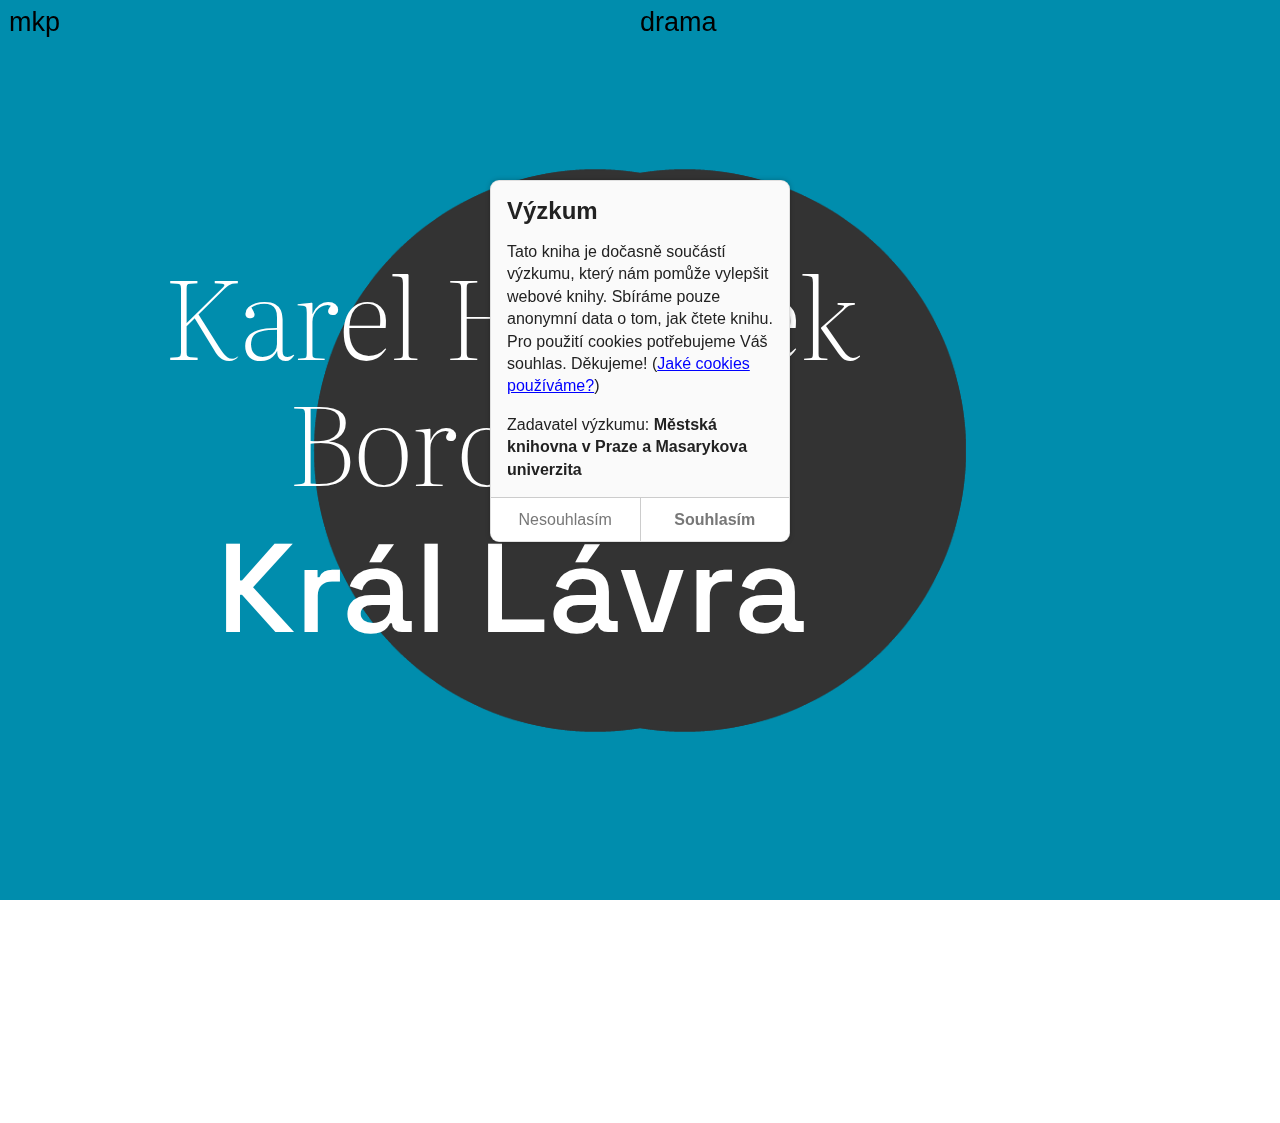
==== commit 7c5bb833: "Deploying to docs from @ books-are-next/borovsky-kral-lavra@92e6bac53d63c251fade5fe8ff7af2c9a390d03c" ====
--- a/index.html
+++ b/index.html
@@ -7,7 +7,7 @@
     <meta name="apple-mobile-web-app-title" content="">
     <meta name="apple-mobile-web-app-capable" content="yes">
     <title>Král Lávra</title>
-    <link rel="stylesheet" href="./style/style.min.css" media="screen" integrity="sha256-kN3Ra5ppF3hYgK9I4wcR4UQ+7f/VYd2R4BpeaRzVpLc=">
+    <link rel="stylesheet" href="./style/style.min.css" media="screen" integrity="sha256-6IW2FcRDljtI4mdZJ3uWIySXg9w/r/V0s4v1+WlKrME=">
     <meta name="nb-research" content="Tato kniha je dočasně součástí výzkumu, který nám pomůže vylepšit webové knihy. Sbíráme pouze anonymní data o tom, jak čtete knihu. Pro použití cookies potřebujeme Váš souhlas. Děkujeme! (<a href='https://www.mlp.cz/cz/o-knihovne/cisla-dokumenty-povinne-informace/povinne-dostupne-informace/cookies/'>Jaké cookies používáme?</a>)">
     <meta name="nb-research-orgs" content="Městská knihovna v Praze a Masarykova univerzita">
     <meta name="nb-research-ga" content="UA-187132260-1">
@@ -46,7 +46,7 @@
     <link rel="prev" href="./index.html">
     <link rel="next" href="./promo.html">
     <link rel="self" href="index.html">
-    <meta name="nb-identifier" content="borovsky-kral-lavra-60640bb">
+    <meta name="nb-identifier" content="borovsky-kral-lavra-92e6bac">
     <meta name="nb-role" content="cover">
   </head>
   <body class="content-drama nb-role-cover nb-custom-style" data-nb-words="7" data-nb-chars="41">
--- a/style/style.min.css
+++ b/style/style.min.css
@@ -1,3 +1,3 @@
 @charset "UTF-8";@keyframes slide-from-left{0%{transform:translateX(-100px)}100%{transform:translateX(0)}}@keyframes pagination-slide-in{0%{transform:translateX(80px);opacity:0}100%{transform:translateX(0);opacity:1}}@keyframes pagination-slide-in-rev{0%{transform:translateX(-80px);opacity:0}100%{transform:translateX(0);opacity:1}}@keyframes slide-from-top{0%{transform:translateY(-100px)}100%{transform:translateY(0)}}@keyframes pulse-opacity{0%{opacity:.2}50%{opacity:.8}100%{opacity:.2}}@keyframes highlight{0%{background-color:var(--highlight-color)}100%{background-color:initial}}@keyframes fade-in{0%{opacity:0}100%{opacity:1}}@keyframes slide-up{0%{transform:translateY(30vh);opacity:0}100%{transform:translateY(0);opacity:1}}@keyframes pagination-bar-fade{0%{display:block;opacity:0}20%{display:block;opacity:.5}100%{display:block;opacity:0;display:none}}:root{--content-max-width:35rem;--content-margin-left:auto;--content-margin-right:auto;--content-font:Archivo, sans-serif;--heading-font:RightGrotesk, sans-serif;--heading-font-weight:normal;--base-font-size:18px;--font-size-ratio:1;--base-padding:16px;--small-padding:6px;--border-radius:6px;--border-radius-xl:9px;--ui-font:-apple-system, BlinkMacSystemFont, Segoe UI, Roboto, Helvetica, Arial, sans-serif, Apple Color Emoji, Segoe UI Emoji, Segoe UI Symbol;--ui-font-size:calc(16px * var(--font-size-ratio));font-size:calc(var(--base-font-size) * var(--font-size-ratio))}html{scroll-padding-top:100px}body{margin:0;background:var(--background);min-height:100vh}@media(min-width:990.1px){body.nb-controls-open{--margins:calc(
       100vw - 24rem - var(--content-max-width) - 2 * var(--base-padding)
-    );--content-margin-left:calc(var(--margins) / 2);--content-margin-right:auto}}body>[role=doc-toc]{display:none}main select{font-size:1rem;-webkit-appearance:none}.emoji{font-family:sans-serif}.scrollable-wrapper{height:100%;overflow:hidden}.scrollable{height:100%;padding-bottom:2rem;box-sizing:border-box;overflow-y:auto}.auto-cols{display:grid;grid-template-columns:auto auto;grid-gap:30px;align-items:end}.svg-icon{width:1.5em;height:auto;vertical-align:bottom;fill:var(--ui-c-text-shade)}body{--background:white;--transparent-background:rgba(255, 255, 255, 0);--text-color:black;--accent-color:#0033f8;--highlight-color:yellow;--link:blue;--visited:purple;--ui-c-bg:#fff;--ui-c-bg-shade:#fafafa;--ui-c-soft:#ccc;--ui-c-medium:#aaa;--ui-c-text-shade:#777;--ui-c-text:#222;--ui-box-shadow-color:rgba(0, 0, 0, 0.1);--ui-box-shadow:0 0 5px rgba(0, 0, 0, 0.25);--ui-inset-shadow:inset 0 0 4px rgba(0, 0, 0, 0.3);--ui-c-warning:red;--soft-border-color:rgba(0, 0, 0, 0.1);--ui-c-shadow:rgba(0, 0, 0, 0.5)}@media(prefers-color-scheme:dark){body{--background:#333;--transparent-background:#33333300;--text-color:#eee;--accent-color:#53c3ff;--highlight-color:#9b3200;--link:aqua;--visited:pink;--ui-c-bg:#444;--ui-c-bg-shade:#555;--ui-c-soft:#666;--ui-c-medium:#777;--ui-c-text-shade:#ddd;--ui-c-text:#eee;--ui-box-shadow-color:rgba(0, 0, 0, 0.2);--ui-box-shadow:0 0 5px rgba(0, 0, 0, 0.7);--ui-inset-shadow:inset 0 0 4px rgba(0, 0, 0, 0.7);--ui-c-warning:red;--soft-border-color:rgba(255, 255, 255, 0.1);--ui-c-shadow:rgba(255, 255, 255, 0.5)}}body.nb-color-scheme-light{--background:white;--transparent-background:rgba(255, 255, 255, 0);--text-color:black;--accent-color:#0033f8;--highlight-color:yellow;--link:blue;--visited:purple;--ui-c-bg:#fff;--ui-c-bg-shade:#fafafa;--ui-c-soft:#ccc;--ui-c-medium:#aaa;--ui-c-text-shade:#777;--ui-c-text:#222;--ui-box-shadow-color:rgba(0, 0, 0, 0.1);--ui-box-shadow:0 0 5px rgba(0, 0, 0, 0.25);--ui-inset-shadow:inset 0 0 4px rgba(0, 0, 0, 0.3);--ui-c-warning:red;--soft-border-color:rgba(0, 0, 0, 0.1);--ui-c-shadow:rgba(0, 0, 0, 0.5)}body.nb-color-scheme-dark{--background:#333;--transparent-background:#33333300;--text-color:#eee;--accent-color:#53c3ff;--highlight-color:#9b3200;--link:aqua;--visited:pink;--ui-c-bg:#444;--ui-c-bg-shade:#555;--ui-c-soft:#666;--ui-c-medium:#777;--ui-c-text-shade:#ddd;--ui-c-text:#eee;--ui-box-shadow-color:rgba(0, 0, 0, 0.2);--ui-box-shadow:0 0 5px rgba(0, 0, 0, 0.7);--ui-inset-shadow:inset 0 0 4px rgba(0, 0, 0, 0.7);--ui-c-warning:red;--soft-border-color:rgba(255, 255, 255, 0.1);--ui-c-shadow:rgba(255, 255, 255, 0.5)}body.nb-color-scheme-sepia{--background:#eccfb3;--transparent-background:rgba(236, 207, 179, 0);--text-color:#614429;--accent-color:#9a4c2d;--highlight-color:yellow;--link:#753115;--visited:#66525e;--ui-c-bg:#ffe5d0;--ui-c-bg-shade:#f5d8bc;--ui-c-soft:#dcbfa3;--ui-c-medium:#ba9d81;--ui-c-text-shade:#a18468;--ui-c-text:#4a2d12;--ui-box-shadow-color:rgba(62, 32, 7, 0.25);--ui-box-shadow:0 0 5px rgba(62, 32, 7, 0.25);--ui-inset-shadow:inset 0 0 4px rgba(62, 32, 7, 0.3);--ui-c-warning:red;--soft-border-color:rgba(62, 32, 7, 0.1);--ui-c-shadow:rgba(62, 32, 7, 0.5)}body{color:var(--text-color);background:var(--background)}body :link{color:var(--link)}body :visited{color:var(--visited)}.content{margin:0 var(--content-margin-right)0 var(--content-margin-left);max-width:var(--content-max-width);padding:calc(var(--base-padding) * 2)var(--base-padding)}body.nb-paginated main .begin-nav a[rel=prev],body.nb-paginated main .begin-nav a[rel=next],body.nb-paginated main .end-nav a[rel=prev],body.nb-paginated main .end-nav a[rel=next]{text-indent:-9999px}body.nb-paginated main .begin-nav a[rel=prev]:focus,body.nb-paginated main .begin-nav a[rel=next]:focus,body.nb-paginated main .end-nav a[rel=prev]:focus,body.nb-paginated main .end-nav a[rel=next]:focus{text-indent:0}body.nb-paginated-back .content,body.nb-paginated-forward .content{overflow:hidden}body.nb-paginated-back .content .visible,body.nb-paginated-forward .content .visible{animation:pagination-slide-in .3s}body.nb-paginated-back .content .visible{animation:pagination-slide-in-rev .3s}.nb-cropped .chunk{visibility:hidden}.nb-cropped .visible{visibility:visible;will-change:transform,opacity}.nb-paginated .step-forward{animation:pagination-slide-in .3s}.nb-paginated .step-back{animation:pagination-slide-in-rev .3s}main .idea:target{animation:highlight 3s ease-in-out}main .idea:target+dd{animation:highlight 3s ease-in-out}main .highlighted{animation:highlight .8s ease-in-out;will-change:background-color}main #chunk1:target,main #chunk1.highlighted,main #idea1:target,main #idea1.highlighted{animation:none}main #chapter-end{margin-bottom:100vh}main .begin-nav,main .end-nav{padding:var(--base-padding)0 10vh}main .begin-nav ul,main .begin-nav li,main .end-nav ul,main .end-nav li{display:block;margin:0;padding:0;list-style-type:none}main .begin-nav a[rel=index],main .end-nav a[rel=index]{display:none}main .begin-nav a[rel=prev],main .begin-nav a[rel=next],main .end-nav a[rel=prev],main .end-nav a[rel=next]{display:block}main .begin-nav a[rel=next],main .end-nav a[rel=next]{padding-top:5vh;padding-bottom:5vh}main p,main blockquote,main dl,main fieldset,main figure,main ul,main ol,main table,main li,main dd,main dt,main td,main th,main figcaption{font-family:var(--content-font);line-height:1.5;font-size:1rem}main button,main input,main select{font-family:var(--ui-font);font-size:.8rem}main h1,main h2,main h3,main h4,main h5,main h6{font-family:var(--heading-font);font-weight:var(--heading-font-weight);line-height:1.1;margin:1.5rem 0 .125rem}main h1{font-size:2rem}main h2{font-size:1.5rem}main h3{font-size:1.25rem}main h4{font-size:1.125rem}main h5{text-transform:uppercase;font-weight:700;font-size:1rem}main h6{text-transform:uppercase;font-size:1rem}main h1.hidden-title{display:none}main p,main blockquote,main dl,main ul,main ol{margin:0 0 .5rem}main table,main fieldset,main figure{margin:0 0 1rem}main ul,main ol{padding-left:1.125rem}main hr{margin:3rem 0;border:1px solid}main .button,main button{border:1px solid var(--ui-c-medium);background:var(--ui-c-soft);border-radius:var(--border-radius)}main img{max-width:100%}main .footnotes{display:none}main sup[id^=fnref]{vertical-align:baseline}main sup[id^=fnref]+sup[id^=fnref]::before{content:", ";vertical-align:baseline;font-family:var(--ui-font);font-size:.8rem;position:relative;top:-.3em;line-height:1}main sup[id^=fnref] a.footnote-ref{font-family:var(--ui-font);font-weight:700;text-indent:0;color:var(--ui-c-text-shade);vertical-align:baseline;padding:.5em .75em .4em;margin:0 -.75em;border-radius:.5em;line-height:1;text-decoration:none;font-size:.8em;position:relative;top:-.3em;color:var(--accent-color);overflow:hidden;white-space:nowrap}@media(hover){main sup[id^=fnref] a.footnote-ref:hover{background:var(--accent-color);color:var(--background)}}:root{--annotation-margin-top:-0.8em;--annotation-color:black;--annotation-highlight:#ffa}main .annotation,.footnote-content .annotation,.annotation-styles .annotation{display:inline;padding:.1rem .125rem;margin:0 -.125rem;color:var(--annotation-color);background:var(--annotation-highlight);border-radius:3px}main .annotation__head,.footnote-content .annotation__head,.annotation-styles .annotation__head{color:inherit;content:"‼️";background:0 0;font-size:.8em;position:absolute;opacity:.7;line-height:1;border-radius:4px 4px 0 0;cursor:pointer;margin:var(--annotation-margin-top)0 0 -.7rem;padding:.5rem;text-indent:0;font-style:normal;transition:transform .2s ease-out;will-change:transform}@media(hover){main .annotation__head:hover,.footnote-content .annotation__head:hover,.annotation-styles .annotation__head:hover{transform:scale(1.2)}}main .annotation__head::after,.footnote-content .annotation__head::after,.annotation-styles .annotation__head::after{content:attr(data-note);font-size:.8em;margin:-.1rem 0 0 .1rem;position:absolute;white-space:nowrap}.nb-ui-big-title{font-size:calc(1.5 * var(--ui-font-size));margin:calc(var(--base-padding)/2)0}.nb-ui-title{font-size:var(--ui-font-size);font-weight:600}.nb-ui-blank{font-style:italic;color:var(--ui-c-medium)}.nb-ui-note{font-size:calc(.8 * var(--ui-font-size));margin-bottom:0}.dot-select{opacity:.7;cursor:pointer}.dot-select.dot-selected{opacity:1}.button-zero-bar{height:0;margin:-1rem .5rem 1rem}.button-zero-bar--bottom{margin-bottom:3rem}.button-zero-bar--single-button{display:flex;flex-direction:row-reverse}.button-zero-bar--two-buttons{display:grid;grid-template-columns:2rem 1fr 2rem;align-items:start}.button-zero-bar--two-buttons .round-button:last-child{grid-column:3}.round-button{display:block;width:2rem;height:2rem;border-radius:1.5rem;border:none;cursor:pointer;color:var(--ui-c-bg);background-color:var(--accent-color);box-shadow:2px 2px 5px rgba(0,0,0,.2);transition:.3s ease-in;will-change:box-shadow,transform}.round-button .svg-icon{width:1.25rem;fill:var(--ui-c-bg)}@media(hover){.round-button:hover{transform:translateY(-3px);box-shadow:4px 4px 5px rgba(0,0,0,.4)}}.round-button--warning{background-color:var(--ui-c-warning)}.nb-annotations{font-family:var(--ui-font);font-size:var(--ui-font-size)}.nb-annotations .annotation-buttons{position:fixed;top:0;left:0;right:0;z-index:5001;will-change:transform;animation:slide-from-top .2s ease-out}.nb-annotations .annotation-buttons .button-wrapper{padding:calc(var(--base-padding)/2);text-align:center}.nb-annotations .annotation-buttons .action-button,.nb-annotations .annotation-buttons .style-button{display:inline-block;margin-right:calc(var(--base-padding)/2);margin-bottom:calc(var(--base-padding)/2);position:relative;cursor:pointer;transform-origin:50% 50%;transition:.2s ease-in;will-change:transform;text-align:center;width:2.5rem;height:2.5rem;line-height:2.5rem;font-size:1.5rem;box-sizing:border-box;border:1px solid var(--ui-c-soft);font-family:var(--content-font);vertical-align:top;font-weight:700;color:var(--ui-c-text);background:var(--ui-c-bg);box-shadow:var(--ui-box-shadow);border-radius:var(--border-radius)}@media(hover){.nb-annotations .annotation-buttons .action-button:hover,.nb-annotations .annotation-buttons .style-button:hover{transform:scale(1.1)}}.nb-annotations .annotation-buttons .action-button:last-child,.nb-annotations .annotation-buttons .style-button:last-child{margin-right:0}.nb-annotations .annotation-buttons .style-button{color:var(--annotation-color);background:var(--annotation-highlight)}.nb-annotations .annotation-buttons.annotation-buttons--new .quick-note::after{content:"…";position:absolute;right:0;bottom:0;left:0;font-size:80%;line-height:1.4rem;opacity:.3;text-align:center}.nb-annotations .annotation-detail{position:fixed;left:calc(var(--base-padding)/2);bottom:calc(var(--base-padding)/2);right:calc(var(--base-padding)/2);z-index:1501;box-sizing:border-box}@media screen and (min-width:432px){.nb-annotations .annotation-buttons .button-wrapper{text-align:left}.nb-annotations .annotation-detail{right:auto;min-width:24rem}}.nb-annotations .annotation-detail__note{min-height:4rem;padding:.5rem;background:var(--ui-c-bg);border-radius:var(--border-radius);box-shadow:var(--ui-inset-shadow);max-height:6rem;overflow-x:hidden;overflow-y:auto}.nb-annotations .annotation-detail__tools{display:flex;flex-direction:row-reverse;padding:.5rem;background:var(--ui-c-bg-shade)}.nb-annotations .annotation-detail__close,.nb-annotations .annotation-detail__destroy{font-size:1.5rem;width:2rem;text-indent:9999px;border:none;background-color:initial;background-position:100%;background-repeat:no-repeat;background-size:contain;white-space:nowrap;box-sizing:border-box;overflow:hidden;cursor:pointer;transition:.2s ease-in;will-change:transform;transform-origin:50% 50%}@media(hover){.nb-annotations .annotation-detail__close:hover,.nb-annotations .annotation-detail__destroy:hover{transform:scale(1.1)}}.nb-annotations .annotation-detail__close{margin-left:auto;background-image:url("data:image/svg+xml;utf8,<svg xmlns='http://www.w3.org/2000/svg' width='24' height='24' viewBox='0 0 24 24'><path fill='none' d='M0 0h24v24H0V0z'/><path d='M12 2C6.48 2 2 6.48 2 12s4.48 10 10 10 10-4.48 10-10S17.52 2 12 2zm0 18c-4.41 0-8-3.59-8-8s3.59-8 8-8 8 3.59 8 8-3.59 8-8 8zm4.59-12.42L10 14.17l-2.59-2.58L6 13l4 4 8-8z' fill='green' /></svg>")}.nb-annotations .annotation-detail__destroy{color:var(--ui-c-warning);background-position:0;background-image:url("data:image/svg+xml;utf8,%3Csvg viewBox=%224 0 16 24%22 width=%2224%22 height=%2224%22 xmlns=%22http://www.w3.org/2000/svg%22%3E%3Cpath d=%22M19 4H15.5l-1-1h-5l-1 1H5V6H19V4zM5.979 7.967 6 19c0 1.1.9 2 2 2h8C17.1 21 18 20.1 18 19L17.979 7.967h-12z%22 fill=%22red%22/%3E%3C/svg%3E")}.nb-desk{font-family:var(--ui-font);padding:var(--base-padding)calc(2 * var(--base-padding));overflow-y:auto}@media screen and (max-width:400px){.nb-desk{padding:var(--base-padding)}}.nb-desk .nb-desk__show-all-toggle{display:block;padding:calc(var(--base-padding)/2)0;text-align:right}.nb-desk h2{margin:0 0 calc(var(--ui-font-size)/2)}.nb-desk .nb-desk__chapter .desk__list{max-width:35rem;margin-bottom:1rem}.nb-desk .nb-desk__chapter .desk__list__detail{margin-bottom:1rem}.nb-desk .nb-desk__chapter .desk__notes{margin-bottom:1rem}.nb-desk .nb-desk__chapter .title-bar{grid-column:1/-1;padding:calc(var(--base-padding)/2)0;cursor:pointer;font-weight:700}.nb-desk .nb-desk__chapter .title-bar.title-bar--collapsed{border-bottom:1px solid var(--ui-c-soft)}.nb-desk .nb-desk__count{display:inline-block;font-size:70%;background:var(--ui-c-bg-shade);padding:3px 5px;margin-left:calc(var(--base-padding)/2);border-radius:var(--ui-font-size)}.nb-desk .desk__content-box{box-shadow:var(--ui-box-shadow);margin-bottom:var(--base-padding);border-radius:var(--border-radius-xl)}.nb-desk .desk__content-box--editing{box-shadow:var(--ui-inset-shadow)}.nb-desk .desk__content-box__buttons{height:1rem;margin-bottom:2rem}.nb-desk .desk__annotation{position:relative;margin-bottom:1rem}.nb-desk .desk__annotation--box{padding:calc(var(--base-padding)/2);box-shadow:var(--ui-box-shadow);border-radius:var(--border-radius)}.nb-desk .desk-annotation-wrapper{font-family:var(--content-font);color:var(--ui-c-text-shade)}.nb-desk .annotation__head{display:none}.nb-desk .annotation__symbol{display:block;margin-top:-.25em;font-family:var(--content-font);padding-bottom:.25em}.nb-desk .annotation__name{font-family:var(--ui-font);padding-left:.25em}.nb-desk .annotation{display:inline;padding:.1rem .125rem;margin:0 -.125rem;border-radius:3px;background-color:var(--ui-c-bg-shade)}.nb-desk .annotation[data-hl=this]{color:var(--annotation-color);background:var(--annotation-highlight)}.nb-desk .desk__note-wrapper{padding:calc(var(--base-padding)/2);box-shadow:var(--ui-box-shadow);border-radius:var(--border-radius)}.nb-desk .desk__note-editor{box-shadow:var(--ui-inset-shadow);border-radius:var(--border-radius)}.nb-desk .desk__note-editor__input{border:none;padding:calc(var(--base-padding)/2);border-radius:var(--border-radius);min-height:4rem;box-sizing:border-box}.desk__annotation__note{font-family:calc(var(--ui-font-size) * .8);border-top:1px solid var(--accent-color);padding-top:calc(var(--base-padding)/2);margin-top:calc(var(--base-padding)/2)}.nb-navigation nav{font-size:var(--ui-font-size)}.nb-navigation nav .nav-bar{--height:6px;display:block;position:fixed;left:var(--base-padding);bottom:0;width:calc(100vw - 2 * var(--base-padding));border-right:1px solid var(--ui-c-shadow);height:var(--height);margin:0;list-style-type:none;box-sizing:border-box}.nb-navigation nav .nav-bar .nav-bar__overlay{position:absolute;bottom:0;left:0;width:100%;height:30px;background:linear-gradient(to bottom,var(--transparent-background) 0%,var(--background) 100%)}.nb-navigation nav .nav-bar .chapter{display:block;border-left:1px solid var(--ui-c-shadow);list-style-type:none;position:absolute;top:0;z-index:1011;height:var(--height);margin:0;box-sizing:border-box;white-space:nowrap;overflow:hidden}.nb-navigation nav .nav-bar .info{visibility:hidden}.nb-navigation nav .nav-bar .pointer{display:block;list-style-type:none;position:absolute;bottom:0;left:0;height:2px;width:0;z-index:1010;background:var(--accent-color)}.nb-navigation nav .top-bar{display:none;font-family:var(--content-font);font-size:var(--ui-font-size);position:absolute;top:0;left:0;right:0;overflow:hidden}.nb-navigation nav .top-bar p.info{font-family:var(--heading-font);font-weight:var(--heading-font-weight);max-width:var(--content-max-width);padding:calc(var(--base-padding))var(--base-padding);margin:0 var(--content-margin-right)0 var(--content-margin-left)}.nb-navigation nav .top-bar p.info a{color:var(--text-color);text-decoration:none}.nb-navigation nav .top-bar p.info .chapter{display:none}.nb-navigation nav .top-bar .fixed p.info .chapter{display:inline-block}.nb-navigation nav .next,.nb-navigation nav .prev{display:none}.nb-navigation nav .button-navigation{pointer-events:none}.nb-navigation nav .button-navigation .back-button,.nb-navigation nav .button-navigation .forward-button{pointer-events:none;position:fixed;opacity:.25;z-index:900;left:2px;top:25vh;line-height:25vh;text-align:center;width:calc(5vw + 24px);height:50vh}.nb-navigation nav .button-navigation .forward-button{left:auto;right:2px}@media screen and (max-width:990px){.nb-navigation nav .button-navigation .back-button{text-align:left}.nb-navigation nav .button-navigation .forward-button{text-align:right}}@media screen and (max-width:432px){.nb-navigation nav .button-navigation .back-button svg{margin-left:-.5em}.nb-navigation nav .button-navigation .forward-button svg{margin-right:-.5em}}.nb-role-cover .nb-navigation nav .button-navigation .back-button,.nb-role-break .nb-navigation nav .button-navigation .back-button{display:none}.nb-role-cover .nb-navigation nav .button-navigation .forward-button,.nb-role-break .nb-navigation nav .button-navigation .forward-button{top:0;left:0;right:0;width:100vw;height:100vh}.nb-role-cover .nb-navigation nav .button-navigation .forward-button svg,.nb-role-break .nb-navigation nav .button-navigation .forward-button svg{display:none}.nb-role-break .nb-navigation nav .button-navigation .back-button svg,.nb-role-break .nb-navigation nav .button-navigation .forward-button svg{display:none}.nb-progress{font-family:var(--ui-font);font-size:var(--ui-font-size)}.nb-progress .current-position{z-index:1020;border:none;background:0 0;display:block;font-size:calc(var(--ui-font-size) * .8);font-family:var(--ui-font);text-align:right}.nb-progress .current-position--display{position:fixed;right:0;bottom:0;margin:0;padding:8px calc(var(--base-padding) - 1px);opacity:.5;pointer-events:none}.nb-progress .current-position--config{display:flex;text-align:left}.nb-progress .current-position--config label{display:block;margin-right:1rem;text-indent:-1rem;padding-left:1rem}.nb-progress .progress--collapsed{margin:0 0 var(--base-padding)var(--base-padding);float:right}.nb-progress.turn-to{margin:var(--ui-font-size)0;padding-bottom:var(--ui-font-size);border:1px solid var(--ui-c-soft);border-radius:var(--border-radius);padding:var(--base-padding)}.nb-progress.turn-to h3{margin-top:0}.nb-progress.turn-to .progress{display:flex}.nb-progress.turn-to select{max-width:100%;font-size:1rem;padding:0 .25rem}.nb-progress .progress__idea,.nb-progress .progress__chapter{display:block;font-family:var(--ui-font);flex-grow:0;flex-shrink:1;padding-right:.5rem}.nb-progress .progress__chapter{max-width:40%}.nb-seq-return{font-family:var(--ui-font);font-size:var(--ui-font-size);position:fixed;bottom:calc(1.75 * var(--base-padding));right:var(--base-padding);max-width:calc(100vw - 2 * var(--base-padding));animation:slide-up .2s ease-out;z-index:4000;min-height:1.5rem}.nb-seq-return .seq-text{padding:calc(var(--base-padding)/2)}.nb-seq-return .seq-return-toggle{font-family:var(--ui-font);display:block;min-width:1.5rem;height:1.5rem;line-height:1.5rem;text-align:center;float:right;padding:.25rem;cursor:pointer;opacity:.5}@media(hover){.nb-seq-return .seq-return-toggle:hover{opacity:1}}.nb-seq-return .seq-return{margin:0 auto;background:var(--ui-c-bg-shade);border:1px solid var(--ui-c-soft);border-radius:var(--border-radius-xl);overflow:hidden;box-shadow:var(--ui-box-shadow)}.nb-seq-return p,.nb-seq-return .seq-buttons a{font-size:calc(var(--ui-font-size) * .8);padding:calc(var(--base-padding)/2);margin:0;line-height:1.4;cursor:pointer}.nb-seq-return .close{float:right;padding:calc(var(--base-padding)/2);cursor:pointer}.nb-seq-return .seq-buttons{display:flex;border-top:1px solid var(--ui-c-soft)}.nb-seq-return .seq-buttons:first-child{border:none}.nb-seq-return .seq-buttons a{background:var(--ui-c-bg);white-space:nowrap;border:solid var(--ui-c-soft);border-width:0 1px 0 0;flex:1 1;text-align:center;text-decoration:none;color:var(--ui-c-text-shade)}.nb-seq-return .seq-buttons a:last-child{border-right:0}.nb-peeks{font-family:var(--ui-font);font-size:var(--ui-font-size);position:fixed;z-index:1205;bottom:0;left:0;right:0}.nb-peeks .peeks{max-height:60vh;margin:0 var(--content-margin-right)0 var(--content-margin-left);max-width:calc(var(--content-max-width) + 2 * var(--base-padding))}.nb-peeks .peeks .peek{position:relative;box-sizing:border-box;border:1px solid var(--ui-c-soft);border-radius:var(--border-radius)var(--border-radius)0 0;box-shadow:var(--ui-box-shadow);overflow:hidden;transition:bottom .2s ease-out;animation:slide-up .2s ease-out;display:none}.nb-peeks .peeks .peek .peek-content{padding:4rem 1rem 2rem;max-height:calc(60vh - 6rem);background:var(--ui-c-bg);overflow-y:scroll;-webkit-overflow-scrolling:touch}.nb-peeks .peeks .peek .peek-head{position:absolute;display:flex;top:0;left:0;right:0;height:2rem;line-height:2rem;text-align:left;border-bottom:1px solid var(--ui-c-soft);z-index:1210}.nb-peeks .peeks .peek .peek-head .peek-info{flex-grow:1;padding:0 var(--base-padding)}.nb-peeks .peeks .peek .peek-head .peek-info p{margin:0;line-height:2rem}.nb-peeks .peeks .peek .peek-head .peek-close{display:block;width:3rem;height:2rem;font-size:var(--ui-font-size);border:none;color:var(--ui-c-text);background:0 0;cursor:pointer;text-align:center}.nb-peeks .peeks .peek:nth-last-child(3),.nb-peeks .peeks .peek:nth-last-child(2){display:block;height:2vh;margin-bottom:-1vh;background:var(--ui-c-bg-shade)}.nb-peeks .peeks .peek:nth-last-child(3) .peek-head,.nb-peeks .peeks .peek:nth-last-child(3) .peek-content,.nb-peeks .peeks .peek:nth-last-child(2) .peek-head,.nb-peeks .peeks .peek:nth-last-child(2) .peek-content{display:none}.nb-peeks .peeks .peek:last-child{display:block;height:auto;margin-bottom:0}.nb-peeks .peeks .footnote-backref{display:none}.nb-toc{padding-bottom:calc(4 * var(--base-padding))}@media screen and (max-width:400px){.nb-toc{padding:var(--base-padding)}}.nb-toc h1{padding:var(--base-padding)calc(2 * var(--base-padding))}.nb-toc ul,.nb-toc ol{font-size:1rem;font-family:var(--content-font);padding:0;border:solid var(--ui-c-soft);border-width:1px 0}.nb-toc ul li,.nb-toc ol li{padding:.5rem var(--base-padding).5rem calc(2 * var(--base-padding));border-bottom:1px solid var(--ui-c-soft)}.nb-toc ul li:last-child,.nb-toc ol li:last-child{border-bottom:none}.nb-toc ul ul,.nb-toc ul ol,.nb-toc ol ul,.nb-toc ol ol{margin:.5rem calc(-1 * var(--base-padding))0 0;padding-left:2rem;border-width:1px 0 0}.nb-toc ul ul li,.nb-toc ul ol li,.nb-toc ol ul li,.nb-toc ol ol li{padding-left:0}.nb-toc ul ul li:last-child,.nb-toc ul ol li:last-child,.nb-toc ol ul li:last-child,.nb-toc ol ol li:last-child{padding-bottom:0}.nb-toc ul{padding-left:0}.nb-toc ul>li{list-style-type:none}.nb-toc .current-chapter{color:var(--accent-color)}.nb-toc .toggle{display:block;float:right;cursor:pointer;margin-top:-.1rem;padding:0;border:none;background:0 0;color:var(--ui-c-text);font-size:1rem;clear:both}.nb-toc li.folded ol,.nb-toc li.folded ul{display:none}.nb-toc-other{font-size:1rem;padding:0 calc(2 * var(--base-padding))var(--base-padding)}.nb-toc a,.nb-toc-other a{font-weight:700;color:var(--text-color);text-decoration:none}@media(hover){.nb-toc a:hover,.nb-toc-other a:hover{text-decoration:underline}}.nb-toc .headings-toc a,.nb-toc-other .headings-toc a{font-weight:400}.nb-toc-other{font-family:var(--content-font)}.nb-controls{font-family:var(--ui-font);font-size:var(--ui-font-size);color:var(--ui-c-text)}.nb-controls .button{color:var(--accent-color);padding:var(--small-padding);font-size:calc(var(--ui-font-size) * .9);box-shadow:var(--ui-box-shadow);border:none;border-radius:var(--border-radius);background:var(--ui-c-bg);line-height:1.6;cursor:pointer}.nb-controls .button.button-primary{color:var(--ui-c-bg);background-color:var(--accent-color)}.nb-controls .button.button-primary .svg-icon{fill:var(--ui-c-bg)}.nb-controls .icon-link{font-size:var(--ui-font-size);font-weight:400;cursor:pointer;color:var(--accent-color);margin:0 1rem;white-space:nowrap;line-height:1.5}.nb-controls .icon-link svg{fill:var(--accent-color)}@media(hover){.nb-controls .icon-link:hover{text-decoration:none}}.nb-controls .controls-launcher{display:flex;position:fixed;top:0;right:0;z-index:2000;cursor:pointer}.nb-controls .controls-launcher div{display:none}@media(hover){.nb-controls .controls-launcher div{display:block;opacity:0}.nb-controls .controls-launcher:hover div{opacity:.25}}.nb-controls .controls-launcher div{height:48px;line-height:48px;margin-left:var(--base-padding);padding-left:var(--base-padding);padding-right:var(--base-padding);text-align:right}.nb-controls .controls-launcher div:last-child{opacity:.5;display:block}@media(hover){.nb-controls .controls-launcher div:hover{opacity:1}}.nb-controls .controls-launcher div .svg-icon{vertical-align:middle}.nb-controls .control{display:grid;grid-template-rows:calc(3 * var(--ui-font-size))1fr;height:100%;position:fixed;z-index:5000;top:0;right:0;bottom:0;background:var(--ui-c-bg);width:24rem;max-width:100vw;box-sizing:border-box;box-shadow:var(--ui-box-shadow);transition:top .2s ease-out;animation:slide-from-top .2s ease-out;font-size:var(--ui-font-size)}@media(max-width:990px){.nb-controls .control{left:0;width:auto}}.nb-controls .control .control-bar{display:flex;grid-row:1;width:24rem;max-width:100vw;box-shadow:rgba(0,0,0,.3)-3px 0 4px inset;background:var(--ui-c-bg-shade);overflow:hidden}@media(max-width:990px){.nb-controls .control .control-bar{width:100vw}}.nb-controls .control .control-bar .tab{display:block;height:100%;flex-grow:1;min-width:0;padding:0 var(--base-padding);line-height:3.5;box-sizing:border-box;font-size:calc(var(--ui-font-size) * .9);cursor:pointer;text-overflow:ellipsis;text-align:center;white-space:nowrap;overflow:hidden}.nb-controls .control .control-bar .tab--selected{box-shadow:var(--ui-box-shadow);background:var(--ui-c-bg);color:var(--accent-color)}.nb-controls .control .control-bar .close{display:block;position:relative;box-sizing:border-box;width:calc(var(--ui-font-size) * 3);cursor:pointer}.nb-controls .control .control-bar .close span{display:block;position:absolute;top:calc(var(--base-padding)/2);right:calc(var(--base-padding)/2);bottom:calc(var(--base-padding)/2);left:calc(var(--base-padding)/2);padding:calc(var(--base-padding)/4);box-shadow:var(--ui-box-shadow);border-radius:var(--border-radius);background:var(--ui-c-bg);text-align:center;line-height:var(--ui-font-size)}.nb-controls .control .control-bar .close svg{display:block;width:100%;fill:var(--ui-c-text)}.nb-controls .control .control__opened{grid-row:2;display:flex;flex-direction:column;position:relative;box-sizing:border-box;overflow:hidden}.nb-controls .control .control__details{display:flex;align-self:end;z-index:1;width:100%;box-sizing:border-box;box-shadow:0 0 40px var(--ui-c-bg),0 0 40px var(--ui-c-bg),0 0 40px var(--ui-c-bg);background:var(--ui-c-bg);padding:calc(var(--base-padding) * 2);font-size:calc(var(--ui-font-size) * .8)}.nb-controls .control .control__details.show-tips{padding-bottom:0}.nb-controls .control .control__details>div{flex:1;margin-right:var(--ui-font-size)}.nb-controls .control .control__details>div:last-child{margin-right:0}.nb-controls .control .control__details p{margin:0}.nb-controls .control .control__details h3{font-size:calc(var(--ui-font-size) * .8);margin:0}.nb-options{font-size:var(--ui-font-size)}.nb-options .explanation{margin-top:-.5rem;font-size:calc(var(--ui-font-size) * .8);grid-column:1/-1}.nb-options .options-wrapper{display:grid;grid-gap:var(--base-padding);margin:var(--base-padding)calc(2 * var(--base-padding))}@media screen and (max-width:400px){.nb-options .options-wrapper{margin:var(--base-padding)}}.nb-options .cell__title{margin-bottom:calc(var(--ui-font-size)/2)}.nb-options .color-scheme-select{display:grid;grid-template-columns:repeat(4,auto);gap:var(--ui-font-size)}.nb-options .font-size-slider{font-size:24px;line-height:36px;box-sizing:border-box;position:fixed;left:50%;top:50%;width:320px;margin-left:-160px;margin-top:-33vh;background:var(--ui-c-bg);border:1px solid var(--ui-c-soft);padding:24px;border-radius:var(--border-radius);box-shadow:var(--ui-box-shadow);z-index:1;display:none}.nb-options .font-size-slider .enlarge-font-size,.nb-options .font-size-slider .shrink-font-size{color:var(--ui-c-text);vertical-align:top}.nb-options .font-size-slider .enlarge-font-size{font-size:32px;line-height:28px;width:38px;height:38px}.nb-options .font-size-slider .shrink-font-size{font-size:16px;line-height:22px;width:38px;height:38px}.nb-options .font-size-slider .set-font-size{margin:0 24px}.nb-options .font-size-slider.font-size-slider--show{display:block}.nb-options .font-size-slider .font-size-slider__close{display:block;position:relative;z-index:1;float:right;margin:-24px -24px -24px 12px;padding:var(--base-padding);cursor:pointer}.nb-options .font-size-slider p{font-size:24px;line-height:36px;margin:12px 0;text-align:center;clear:right}.nb-options .font-size-slider small,.nb-options .font-size-slider input,.nb-options .font-size-slider big{margin:0 12px 0 0;line-height:24px}.nb-options .font-size-slider big,.nb-options .font-size-slider small{display:inline-block;line-height:24px}.nb-options .font-size-slider .val{font-weight:400;color:var(--ui-c-medium)}.nb-options .annotation-styles .styles{line-height:2}.nb-options .annotation-styles .style{display:inline-block;padding:0 var(--small-padding);margin:0 var(--small-padding)var(--small-padding)0;border:1px solid transparent;border-radius:var(--border-radius);box-shadow:var(--ui-box-shadow);color:#000;cursor:pointer}.nb-options .annotation-styles .style.style-edited{border:1px solid var(--accent-color)}.nb-options .annotation-styles .style .quick{padding-left:.5em;opacity:.5}.nb-options .annotation-styles .style-editor{box-shadow:var(--ui-inset-shadow);padding:var(--base-padding);border-radius:var(--border-radius)}.nb-options .annotation-styles .style-editor input{font-size:var(--ui-font-size);line-height:var(--ui-font-size);height:var(--ui-font-size);padding:var(--small-padding);display:inline-block;vertical-align:top}.nb-options .annotation-styles .style-editor .color-select{display:flex;height:42px;line-height:42px;cursor:pointer;border:1px solid var(--ui-c-soft);border-radius:var(--border-radius);margin:var(--base-padding)0}.nb-options .annotation-styles .style-editor .color-select div{flex:1;text-align:center}.nb-onboarding .onboarding-opener{z-index:1;position:fixed;top:60px;right:var(--base-padding);box-sizing:border-box;margin-left:var(--base-padding);border:1px solid var(--soft-border-color);box-shadow:var(--ui-box-shadow);border-radius:var(--border-radius-xl);font-family:var(--ui-font);font-size:calc(var(--ui-font-size) * .9);line-height:1.4}.nb-onboarding .onboarding-opener .onboarding-opener-bubble{position:relative;margin:0 0 0 auto;max-width:14rem;background:var(--ui-c-bg-shade);color:var(--text-color);border-radius:var(--border-radius-xl)}.nb-onboarding .onboarding-opener .onboarding-opener-bubble:after{content:"";position:absolute;top:-8px;right:var(--border-radius-xl);background-color:var(--ui-c-bg-shade);box-shadow:3px -3px 2px 0 var(--ui-box-shadow-color);content:" ";display:block;height:16px;width:16px;transform:rotate(-45deg)}.nb-onboarding .onboarding-opener .onboarding-opener-bubble .onboarding-opener-intro{padding:var(--base-padding)}.nb-onboarding .onboarding-opener .onboarding-opener-bubble .onboarding-opener-close{cursor:pointer;float:right;padding:var(--base-padding);margin:calc(-1.5 * var(--base-padding))calc(-1.5 * var(--base-padding))0 0;text-align:right;color:var(--text-color)}.nb-onboarding .onboarding-opener .onboarding-opener-bubble .onboarding-opener-open{display:block;text-align:right;margin-top:var(--base-padding);text-decoration:underline}.nb-onboarding .onboarding-opener .buttons{display:flex;border-top:1px solid var(--ui-c-soft);overflow:hidden;border-radius:0 0 var(--border-radius-xl)var(--border-radius-xl)}.nb-onboarding .onboarding-opener .buttons a{padding:calc(var(--base-padding)/2);margin:0;line-height:1.4;cursor:pointer}.nb-onboarding .onboarding-opener .buttons:first-child{border:none}.nb-onboarding .onboarding-opener .buttons a{background:var(--ui-c-bg);white-space:nowrap;border:solid var(--ui-c-soft);border-width:0 1px 0 0;flex:1 1;text-align:center;text-decoration:none;color:var(--ui-c-text-shade)}.nb-onboarding .onboarding-opener .buttons a:last-child{border-right:0}.nb-onboarding .onboarding-overlay{position:fixed;top:0;bottom:0;left:0;right:0;background:var(--ui-c-bg-shade);opacity:.75;-webkit-backdrop-filter:blur(10px);backdrop-filter:blur(10px);z-index:6000}.nb-onboarding .onboarding{font-family:var(--ui-font);font-size:var(--ui-font-size);z-index:6000;position:fixed;top:var(--base-padding);bottom:var(--base-padding);left:var(--base-padding);right:var(--base-padding);border-radius:var(--border-radius-xl);background:var(--ui-c-bg);padding:var(--base-padding);overflow:auto;animation:fade-in .4s ease-in}@media only screen and (min-width:760px){.nb-onboarding .onboarding{bottom:25vh;left:50%;top:auto;right:auto;width:20rem;margin-left:-10rem}}.nb-onboarding h2{margin:0;align-self:end}.nb-onboarding .onboarding__card{display:grid;height:100%;grid-template-rows:1fr 2fr 1fr;align-items:center;grid-gap:var(--base-padding);max-width:calc(16 * var(--ui-font-size));margin:0 auto}.nb-onboarding .onboarding__card svg{display:block;width:100%}@media only screen and (min-width:760px){.nb-onboarding .onboarding__card{height:auto}}.nb-onboarding .onboarding__content{display:grid;grid-template-columns:1fr 2fr;align-items:start;grid-gap:var(--base-padding)}@media only screen and (min-aspect-ratio:3/2) and (max-width:700px){.nb-onboarding .onboarding__card{max-width:none}.nb-onboarding .onboarding__content{display:block;height:calc(4 * var(--ui-font-size))}.nb-onboarding svg{float:left;width:10vw;margin-right:var(--base-padding)}}.nb-onboarding .onboarding__controls{align-self:end}.nb-onboarding .tip p:first-child{margin-top:0}.nb-onboarding .close{display:block;float:right;font-size:var(--ui-font-size);padding:var(--base-padding);margin:calc(-1.5 * var(--base-padding))calc(-1.5 * var(--base-padding))0 -2rem;border:none;background:0 0;cursor:pointer;text-align:right}.nb-onboarding .close svg{width:calc(2 * var(--ui-font-size))}.nb-onboarding .onboarding__controls__button,.nb-onboarding .onboarding__controls__back-button{line-height:calc(3.5 * var(--ui-font-size));height:calc(3.5 * var(--ui-font-size));cursor:pointer;user-select:none}.nb-onboarding .onboarding__controls__back-button{float:left;color:#9a4663;font-size:calc(2 * var(--ui-font-size))}.nb-onboarding .onboarding__controls__button{width:calc(9.5 * var(--ui-font-size));margin:0 auto;border-radius:var(--border-radius);background:#9a4663;color:#fff6de;text-align:center}.nb-onboarding .dots{user-select:none;margin:var(--base-padding)auto 0;text-align:center}.nb-onboarding .dots span{color:#9a4663;line-height:10px;display:inline-block;height:10px;opacity:.5;transform:scale(.5);transition:transform .3s ease-out;will-change:transform;margin-right:12px;cursor:pointer}.nb-onboarding .dots span:last-child{margin-right:0}.nb-onboarding .dots span.current{line-height:10px;opacity:1;transform:scale(.8)}._nb-research{position:fixed;top:20vh;left:50vw;box-sizing:border-box;width:300px;margin-left:-150px;font-family:var(--ui-font);font-size:var(--ui-font-size);background:var(--ui-c-bg-shade);color:var(--ui-c-text);border:1px solid var(--soft-border-color);border-radius:var(--border-radius-xl);box-shadow:var(--ui-box-shadow);overflow:hidden;z-index:4000}._nb-research p{line-height:1.4}._nb-research .plea{max-height:30vh;overflow-y:auto}._nb-research h2,._nb-research p{margin:var(--ui-font-size)}._nb-research .agree{font-weight:700}._nb-research .buttons{display:flex;border-top:1px solid var(--ui-c-soft)}._nb-research .buttons a{padding:calc(var(--base-padding)/2);margin:0;line-height:1.7;cursor:pointer}._nb-research .buttons:first-child{border:none}._nb-research .buttons a{background:var(--ui-c-bg);white-space:nowrap;border:solid var(--ui-c-soft);border-width:0 1px 0 0;flex:1 1;text-align:center;text-decoration:none;color:var(--ui-c-text-shade)}._nb-research .buttons a:last-child{border-right:0}@font-face{font-family:SpaceGrotesk;src:url(../fonts/SpaceGroteskVF.woff2);font-weight:400}@font-face{font-family:LiterataVar;src:url(../fonts/Literata-var.woff2);font-style:normal}@font-face{font-family:LiterataVar;src:url(../fonts/Literata-Italic-var.woff2);font-style:italic}#title-wrapper{--title-size:14vh;--title-line-height:14vh;position:relative;z-index:3000;margin:0;padding:0;width:100vw;height:100vh;background-color:var(--title-color);font-family:SpaceGrotesk;display:flex;justify-content:center;align-items:center;overflow:hidden}@media(max-aspect-ratio:1/1){#title-wrapper{--title-size:12vw;--title-line-height:13vw}}#title-wrapper .wrapper{margin:0;padding:0;width:100%;height:100%;display:flex;justify-content:center;align-items:center;position:absolute;top:0;left:0}#title-wrapper .top,#title-wrapper .bottom{box-sizing:border-box;width:100%;padding:5vh 5vh 7vh;position:absolute;align-items:baseline;display:flex;justify-content:space-between}#title-wrapper #title{font-weight:400;color:#fff;margin:0;padding:0;display:block;width:75vw;max-width:140vh;margin:auto;padding:0 -.7em 0 0}#title-wrapper #title h2.author{font-family:LiterataVar;font-variation-settings:"wght" 200,"opsz" 72;font-weight:200;font-size:calc(var(--title-size) * .9);line-height:var(--title-line-height);margin:0;padding-bottom:calc(var(--title-size) * .2);color:#fff;position:relative;z-index:2}#title-wrapper #title h1.title{font-size:var(--title-size);line-height:var(--title-line-height);font-weight:500;font-variation-settings:"wght" 515;font-family:SpaceGrotesk;text-indent:-.7em;margin:0;position:relative;z-index:2}#title-wrapper h3{font-size:3vh;line-height:3vh;font-variation-settings:"wght" 350;position:absolute;margin:0;padding:0;color:#000;font-weight:400}#title-wrapper h3.publisher{top:1vh;left:1vh}#title-wrapper h3.edition{top:1vh;left:50vw}#title-wrapper .animation{width:min(85vh,85vw);height:min(85vh,85vw);position:relative}#title-wrapper .circles{background:50% no-repeat url(./../template-images/circles.png);background-size:cover;height:min(85vh,85vw);width:min(85vh,85vw);margin:0;padding:0;position:absolute}#title-wrapper .anim-one{-webkit-animation:rotating-one 30s linear infinite;-moz-animation:rotating-one 30s linear infinite;-ms-animation:rotating-one 30s linear infinite;-o-animation:rotating-one 30s linear infinite;animation:rotating-one 30s linear infinite}#title-wrapper .anim-two{-webkit-animation:rotating-two 25s linear infinite;-moz-animation:rotating-two 25s linear infinite;-ms-animation:rotating-two 25s linear infinite;-o-animation:rotating-two 25s linear infinite;animation:rotating-two 25s linear infinite}@-webkit-keyframes rotating-one{from{-webkit-transform:rotate(0);-o-transform:rotate(0);transform:rotate(0)}to{-webkit-transform:rotate(360deg);-o-transform:rotate(360deg);transform:rotate(360deg)}}@-webkit-keyframes rotating-two{from{-webkit-transform:rotate(0);-o-transform:rotate(0);transform:rotate(0)}to{-webkit-transform:rotate(-360deg);-o-transform:rotate(-360deg);transform:rotate(-360deg)}}@keyframes rotating-one{from{-ms-transform:rotate(0);-moz-transform:rotate(0);-webkit-transform:rotate(0);-o-transform:rotate(0);transform:rotate(0)}to{-ms-transform:rotate(360deg);-moz-transform:rotate(360deg);-webkit-transform:rotate(360deg);-o-transform:rotate(360deg);transform:rotate(360deg)}}@keyframes rotating-two{from{-ms-transform:rotate(0);-moz-transform:rotate(0);-webkit-transform:rotate(0);-o-transform:rotate(0);transform:rotate(0)}to{-ms-transform:rotate(-360deg);-moz-transform:rotate(-360deg);-webkit-transform:rotate(-360deg);-o-transform:rotate(-360deg);transform:rotate(-360deg)}}body{--p-indent:3rem;--p-margin-bottom:0;--p-line-height:1.9rem;--section-vertical-margin:3rem;--h1-font-size:4rem;--h1-line-height:6rem;--h1-margin-bottom:clamp(4rem, 30vh, 13rem);--h1-font-family:LiterataVar;--h1-font-weight:200;--h1-font-variation-settings:"wght" 200, "opsz" 72}.content-poetry{--p-indent:0;--p-margin-bottom:1.9rem;--p-line-height:1.9rem;--section-vertical-margin:1.5rem;--h1-font-size:1.2rem;--h1-line-height:1.9rem;--h1-margin-bottom:1.9rem;--h1-font-family:SpaceGrotesk;--h1-font-weight:700;--h1-font-variation-settings:normal}main h1{font-size:var(--h1-font-size);line-height:var(--h1-line-height);margin-bottom:var(--h1-margin-bottom);font-family:var(--h1-font-family);font-weight:var(--h1-font-weight);font-variation-settings:var(--h1-font-variation-settings)}main p{margin-bottom:var(--p-margin-bottom);text-indent:var(--p-indent);font-family:LiterataVar;font-weight:400;font-variation-settings:"wght" 400,"opsz" 12;font-size:1rem;line-height:var(--p-line-height)}main section{margin-bottom:var(--section-vertical-margin)}main blockquote,main q,main blockquote p{font-family:LiterataVar;font-style:italic}main blockquote{margin:var(--p-line-height)var(--p-indent)}main .centered{margin:0 var(--p-indent)}main .centered p{text-align:center}main hr{display:block;margin:0;border:none}main hr::before{content:"* * *";display:block;color:var(--accent-color);font-size:1.5rem;margin:1.9rem auto 1.4rem;text-align:center}main h1+p,main h2+p,main h3+p,main hr+p,main section p:first-child,main blockquote p:first-child{text-indent:0}#promo .promo-dark img,#promo .promo-light img{display:block;margin:20vh auto}.promo-dark{display:none}@media(prefers-color-scheme:dark){.promo-light{display:none}.promo-dark{display:block}}body.nb-color-scheme-light .promo-light{display:block}body.nb-color-scheme-light .promo-dark{display:none}body.nb-color-scheme-dark .promo-light{display:none}body.nb-color-scheme-dark .promo-dark{display:block}body.nb-color-scheme-sepia .promo-light{display:block}body.nb-color-scheme-sepia .promo-dark{display:none}body{--title-color:rgb(0, 141, 173);--accent-color:rgb(0, 141, 173)}@media(prefers-color-scheme:dark){body{--title-color:rgb(0, 141, 173);--accent-color:rgb(0, 200, 233)}}body.nb-color-scheme-light{--title-color:rgb(0, 141, 173);--accent-color:rgb(0, 141, 173)}body.nb-color-scheme-dark{--title-color:rgb(0, 141, 173);--accent-color:rgb(0, 200, 233)}+    );--content-margin-left:calc(var(--margins) / 2);--content-margin-right:auto}}body>[role=doc-toc]{display:none}main select{font-size:1rem;-webkit-appearance:none}.emoji{font-family:sans-serif}.scrollable-wrapper{height:100%;overflow:hidden}.scrollable{height:100%;padding-bottom:2rem;box-sizing:border-box;overflow-y:auto}.auto-cols{display:grid;grid-template-columns:auto auto;grid-gap:30px;align-items:end}.svg-icon{width:1.5em;height:auto;vertical-align:bottom;fill:var(--ui-c-text-shade)}body{--background:white;--transparent-background:rgba(255, 255, 255, 0);--text-color:black;--accent-color:#0033f8;--highlight-color:yellow;--link:blue;--visited:purple;--ui-c-bg:#fff;--ui-c-bg-shade:#fafafa;--ui-c-soft:#ccc;--ui-c-medium:#aaa;--ui-c-text-shade:#777;--ui-c-text:#222;--ui-box-shadow-color:rgba(0, 0, 0, 0.1);--ui-box-shadow:0 0 5px rgba(0, 0, 0, 0.25);--ui-inset-shadow:inset 0 0 4px rgba(0, 0, 0, 0.3);--ui-c-warning:red;--soft-border-color:rgba(0, 0, 0, 0.1);--ui-c-shadow:rgba(0, 0, 0, 0.5)}@media(prefers-color-scheme:dark){body{--background:#333;--transparent-background:#33333300;--text-color:#eee;--accent-color:#53c3ff;--highlight-color:#9b3200;--link:aqua;--visited:pink;--ui-c-bg:#444;--ui-c-bg-shade:#555;--ui-c-soft:#666;--ui-c-medium:#777;--ui-c-text-shade:#ddd;--ui-c-text:#eee;--ui-box-shadow-color:rgba(0, 0, 0, 0.2);--ui-box-shadow:0 0 5px rgba(0, 0, 0, 0.7);--ui-inset-shadow:inset 0 0 4px rgba(0, 0, 0, 0.7);--ui-c-warning:red;--soft-border-color:rgba(255, 255, 255, 0.1);--ui-c-shadow:rgba(255, 255, 255, 0.5)}}body.nb-color-scheme-light{--background:white;--transparent-background:rgba(255, 255, 255, 0);--text-color:black;--accent-color:#0033f8;--highlight-color:yellow;--link:blue;--visited:purple;--ui-c-bg:#fff;--ui-c-bg-shade:#fafafa;--ui-c-soft:#ccc;--ui-c-medium:#aaa;--ui-c-text-shade:#777;--ui-c-text:#222;--ui-box-shadow-color:rgba(0, 0, 0, 0.1);--ui-box-shadow:0 0 5px rgba(0, 0, 0, 0.25);--ui-inset-shadow:inset 0 0 4px rgba(0, 0, 0, 0.3);--ui-c-warning:red;--soft-border-color:rgba(0, 0, 0, 0.1);--ui-c-shadow:rgba(0, 0, 0, 0.5)}body.nb-color-scheme-dark{--background:#333;--transparent-background:#33333300;--text-color:#eee;--accent-color:#53c3ff;--highlight-color:#9b3200;--link:aqua;--visited:pink;--ui-c-bg:#444;--ui-c-bg-shade:#555;--ui-c-soft:#666;--ui-c-medium:#777;--ui-c-text-shade:#ddd;--ui-c-text:#eee;--ui-box-shadow-color:rgba(0, 0, 0, 0.2);--ui-box-shadow:0 0 5px rgba(0, 0, 0, 0.7);--ui-inset-shadow:inset 0 0 4px rgba(0, 0, 0, 0.7);--ui-c-warning:red;--soft-border-color:rgba(255, 255, 255, 0.1);--ui-c-shadow:rgba(255, 255, 255, 0.5)}body.nb-color-scheme-sepia{--background:#eccfb3;--transparent-background:rgba(236, 207, 179, 0);--text-color:#614429;--accent-color:#9a4c2d;--highlight-color:yellow;--link:#753115;--visited:#66525e;--ui-c-bg:#ffe5d0;--ui-c-bg-shade:#f5d8bc;--ui-c-soft:#dcbfa3;--ui-c-medium:#ba9d81;--ui-c-text-shade:#a18468;--ui-c-text:#4a2d12;--ui-box-shadow-color:rgba(62, 32, 7, 0.25);--ui-box-shadow:0 0 5px rgba(62, 32, 7, 0.25);--ui-inset-shadow:inset 0 0 4px rgba(62, 32, 7, 0.3);--ui-c-warning:red;--soft-border-color:rgba(62, 32, 7, 0.1);--ui-c-shadow:rgba(62, 32, 7, 0.5)}body{color:var(--text-color);background:var(--background)}body :link{color:var(--link)}body :visited{color:var(--visited)}.content{margin:0 var(--content-margin-right)0 var(--content-margin-left);max-width:var(--content-max-width);padding:calc(var(--base-padding) * 2)var(--base-padding)}body.nb-paginated main .begin-nav a[rel=prev],body.nb-paginated main .begin-nav a[rel=next],body.nb-paginated main .end-nav a[rel=prev],body.nb-paginated main .end-nav a[rel=next]{text-indent:-9999px}body.nb-paginated main .begin-nav a[rel=prev]:focus,body.nb-paginated main .begin-nav a[rel=next]:focus,body.nb-paginated main .end-nav a[rel=prev]:focus,body.nb-paginated main .end-nav a[rel=next]:focus{text-indent:0}body.nb-paginated-back .content,body.nb-paginated-forward .content{overflow:hidden}body.nb-paginated-back .content .visible,body.nb-paginated-forward .content .visible{animation:pagination-slide-in .3s}body.nb-paginated-back .content .visible{animation:pagination-slide-in-rev .3s}.nb-cropped .chunk{visibility:hidden}.nb-cropped .visible{visibility:visible;will-change:transform,opacity}.nb-paginated .step-forward{animation:pagination-slide-in .3s}.nb-paginated .step-back{animation:pagination-slide-in-rev .3s}main .idea:target{animation:highlight 3s ease-in-out}main .idea:target+dd{animation:highlight 3s ease-in-out}main .highlighted{animation:highlight .8s ease-in-out;will-change:background-color}main #chunk1:target,main #chunk1.highlighted,main #idea1:target,main #idea1.highlighted{animation:none}main #chapter-end{margin-bottom:100vh}main .begin-nav,main .end-nav{padding:var(--base-padding)0 10vh}main .begin-nav ul,main .begin-nav li,main .end-nav ul,main .end-nav li{display:block;margin:0;padding:0;list-style-type:none}main .begin-nav a[rel=index],main .end-nav a[rel=index]{display:none}main .begin-nav a[rel=prev],main .begin-nav a[rel=next],main .end-nav a[rel=prev],main .end-nav a[rel=next]{display:block}main .begin-nav a[rel=next],main .end-nav a[rel=next]{padding-top:5vh;padding-bottom:5vh}main p,main blockquote,main dl,main fieldset,main figure,main ul,main ol,main table,main li,main dd,main dt,main td,main th,main figcaption{font-family:var(--content-font);line-height:1.5;font-size:1rem}main button,main input,main select{font-family:var(--ui-font);font-size:.8rem}main h1,main h2,main h3,main h4,main h5,main h6{font-family:var(--heading-font);font-weight:var(--heading-font-weight);line-height:1.1;margin:1.5rem 0 .125rem}main h1{font-size:2rem}main h2{font-size:1.5rem}main h3{font-size:1.25rem}main h4{font-size:1.125rem}main h5{text-transform:uppercase;font-weight:700;font-size:1rem}main h6{text-transform:uppercase;font-size:1rem}main h1.hidden-title{display:none}main p,main blockquote,main dl,main ul,main ol{margin:0 0 .5rem}main table,main fieldset,main figure{margin:0 0 1rem}main ul,main ol{padding-left:1.125rem}main hr{margin:3rem 0;border:1px solid}main .button,main button{border:1px solid var(--ui-c-medium);background:var(--ui-c-soft);border-radius:var(--border-radius)}main img{max-width:100%}main .footnotes{display:none}main sup[id^=fnref]{vertical-align:baseline}main sup[id^=fnref]+sup[id^=fnref]::before{content:", ";vertical-align:baseline;font-family:var(--ui-font);font-size:.8rem;position:relative;top:-.3em;line-height:1}main sup[id^=fnref] a.footnote-ref{font-family:var(--ui-font);font-weight:700;text-indent:0;color:var(--ui-c-text-shade);vertical-align:baseline;padding:.5em .75em .4em;margin:0 -.75em;border-radius:.5em;line-height:1;text-decoration:none;font-size:.8em;position:relative;top:-.3em;color:var(--accent-color);overflow:hidden;white-space:nowrap}@media(hover){main sup[id^=fnref] a.footnote-ref:hover{background:var(--accent-color);color:var(--background)}}:root{--annotation-margin-top:-0.8em;--annotation-color:black;--annotation-highlight:#ffa}main .annotation,.footnote-content .annotation,.annotation-styles .annotation{display:inline;padding:.1rem .125rem;margin:0 -.125rem;color:var(--annotation-color);background:var(--annotation-highlight);border-radius:3px}main .annotation__head,.footnote-content .annotation__head,.annotation-styles .annotation__head{color:inherit;content:"‼️";background:0 0;font-size:.8em;position:absolute;opacity:.7;line-height:1;border-radius:4px 4px 0 0;cursor:pointer;margin:var(--annotation-margin-top)0 0 -.7rem;padding:.5rem;text-indent:0;font-style:normal;transition:transform .2s ease-out;will-change:transform}@media(hover){main .annotation__head:hover,.footnote-content .annotation__head:hover,.annotation-styles .annotation__head:hover{transform:scale(1.2)}}main .annotation__head::after,.footnote-content .annotation__head::after,.annotation-styles .annotation__head::after{content:attr(data-note);font-size:.8em;margin:-.1rem 0 0 .1rem;position:absolute;white-space:nowrap}.nb-ui-big-title{font-size:calc(1.5 * var(--ui-font-size));margin:calc(var(--base-padding)/2)0}.nb-ui-title{font-size:var(--ui-font-size);font-weight:600}.nb-ui-blank{font-style:italic;color:var(--ui-c-medium)}.nb-ui-note{font-size:calc(.8 * var(--ui-font-size));margin-bottom:0}.dot-select{opacity:.7;cursor:pointer}.dot-select.dot-selected{opacity:1}.button-zero-bar{height:0;margin:-1rem .5rem 1rem}.button-zero-bar--bottom{margin-bottom:3rem}.button-zero-bar--single-button{display:flex;flex-direction:row-reverse}.button-zero-bar--two-buttons{display:grid;grid-template-columns:2rem 1fr 2rem;align-items:start}.button-zero-bar--two-buttons .round-button:last-child{grid-column:3}.round-button{display:block;width:2rem;height:2rem;border-radius:1.5rem;border:none;cursor:pointer;color:var(--ui-c-bg);background-color:var(--accent-color);box-shadow:2px 2px 5px rgba(0,0,0,.2);transition:.3s ease-in;will-change:box-shadow,transform}.round-button .svg-icon{width:1.25rem;fill:var(--ui-c-bg)}@media(hover){.round-button:hover{transform:translateY(-3px);box-shadow:4px 4px 5px rgba(0,0,0,.4)}}.round-button--warning{background-color:var(--ui-c-warning)}.nb-annotations{font-family:var(--ui-font);font-size:var(--ui-font-size)}.nb-annotations .annotation-buttons{position:fixed;top:0;left:0;right:0;z-index:5001;will-change:transform;animation:slide-from-top .2s ease-out}.nb-annotations .annotation-buttons .button-wrapper{padding:calc(var(--base-padding)/2);text-align:center}.nb-annotations .annotation-buttons .action-button,.nb-annotations .annotation-buttons .style-button{display:inline-block;margin-right:calc(var(--base-padding)/2);margin-bottom:calc(var(--base-padding)/2);position:relative;cursor:pointer;transform-origin:50% 50%;transition:.2s ease-in;will-change:transform;text-align:center;width:2.5rem;height:2.5rem;line-height:2.5rem;font-size:1.5rem;box-sizing:border-box;border:1px solid var(--ui-c-soft);font-family:var(--content-font);vertical-align:top;font-weight:700;color:var(--ui-c-text);background:var(--ui-c-bg);box-shadow:var(--ui-box-shadow);border-radius:var(--border-radius)}@media(hover){.nb-annotations .annotation-buttons .action-button:hover,.nb-annotations .annotation-buttons .style-button:hover{transform:scale(1.1)}}.nb-annotations .annotation-buttons .action-button:last-child,.nb-annotations .annotation-buttons .style-button:last-child{margin-right:0}.nb-annotations .annotation-buttons .style-button{color:var(--annotation-color);background:var(--annotation-highlight)}.nb-annotations .annotation-buttons.annotation-buttons--new .quick-note::after{content:"…";position:absolute;right:0;bottom:0;left:0;font-size:80%;line-height:1.4rem;opacity:.3;text-align:center}.nb-annotations .annotation-detail{position:fixed;left:calc(var(--base-padding)/2);bottom:calc(var(--base-padding)/2);right:calc(var(--base-padding)/2);z-index:1501;box-sizing:border-box}@media screen and (min-width:432px){.nb-annotations .annotation-buttons .button-wrapper{text-align:left}.nb-annotations .annotation-detail{right:auto;min-width:24rem}}.nb-annotations .annotation-detail__note{min-height:4rem;padding:.5rem;background:var(--ui-c-bg);border-radius:var(--border-radius);box-shadow:var(--ui-inset-shadow);max-height:6rem;overflow-x:hidden;overflow-y:auto}.nb-annotations .annotation-detail__tools{display:flex;flex-direction:row-reverse;padding:.5rem;background:var(--ui-c-bg-shade)}.nb-annotations .annotation-detail__close,.nb-annotations .annotation-detail__destroy{font-size:1.5rem;width:2rem;text-indent:9999px;border:none;background-color:initial;background-position:100%;background-repeat:no-repeat;background-size:contain;white-space:nowrap;box-sizing:border-box;overflow:hidden;cursor:pointer;transition:.2s ease-in;will-change:transform;transform-origin:50% 50%}@media(hover){.nb-annotations .annotation-detail__close:hover,.nb-annotations .annotation-detail__destroy:hover{transform:scale(1.1)}}.nb-annotations .annotation-detail__close{margin-left:auto;background-image:url("data:image/svg+xml;utf8,<svg xmlns='http://www.w3.org/2000/svg' width='24' height='24' viewBox='0 0 24 24'><path fill='none' d='M0 0h24v24H0V0z'/><path d='M12 2C6.48 2 2 6.48 2 12s4.48 10 10 10 10-4.48 10-10S17.52 2 12 2zm0 18c-4.41 0-8-3.59-8-8s3.59-8 8-8 8 3.59 8 8-3.59 8-8 8zm4.59-12.42L10 14.17l-2.59-2.58L6 13l4 4 8-8z' fill='green' /></svg>")}.nb-annotations .annotation-detail__destroy{color:var(--ui-c-warning);background-position:0;background-image:url("data:image/svg+xml;utf8,%3Csvg viewBox=%224 0 16 24%22 width=%2224%22 height=%2224%22 xmlns=%22http://www.w3.org/2000/svg%22%3E%3Cpath d=%22M19 4H15.5l-1-1h-5l-1 1H5V6H19V4zM5.979 7.967 6 19c0 1.1.9 2 2 2h8C17.1 21 18 20.1 18 19L17.979 7.967h-12z%22 fill=%22red%22/%3E%3C/svg%3E")}.nb-desk{font-family:var(--ui-font);padding:var(--base-padding)calc(2 * var(--base-padding));overflow-y:auto}@media screen and (max-width:400px){.nb-desk{padding:var(--base-padding)}}.nb-desk .nb-desk__show-all-toggle{display:block;padding:calc(var(--base-padding)/2)0;text-align:right}.nb-desk h2{margin:0 0 calc(var(--ui-font-size)/2)}.nb-desk .nb-desk__chapter .desk__list{max-width:35rem;margin-bottom:1rem}.nb-desk .nb-desk__chapter .desk__list__detail{margin-bottom:1rem}.nb-desk .nb-desk__chapter .desk__notes{margin-bottom:1rem}.nb-desk .nb-desk__chapter .title-bar{grid-column:1/-1;padding:calc(var(--base-padding)/2)0;cursor:pointer;font-weight:700}.nb-desk .nb-desk__chapter .title-bar.title-bar--collapsed{border-bottom:1px solid var(--ui-c-soft)}.nb-desk .nb-desk__count{display:inline-block;font-size:70%;background:var(--ui-c-bg-shade);padding:3px 5px;margin-left:calc(var(--base-padding)/2);border-radius:var(--ui-font-size)}.nb-desk .desk__content-box{box-shadow:var(--ui-box-shadow);margin-bottom:var(--base-padding);border-radius:var(--border-radius-xl)}.nb-desk .desk__content-box--editing{box-shadow:var(--ui-inset-shadow)}.nb-desk .desk__content-box__buttons{height:1rem;margin-bottom:2rem}.nb-desk .desk__annotation{position:relative;margin-bottom:1rem}.nb-desk .desk__annotation--box{padding:calc(var(--base-padding)/2);box-shadow:var(--ui-box-shadow);border-radius:var(--border-radius)}.nb-desk .desk-annotation-wrapper{font-family:var(--content-font);color:var(--ui-c-text-shade)}.nb-desk .annotation__head{display:none}.nb-desk .annotation__symbol{display:block;margin-top:-.25em;font-family:var(--content-font);padding-bottom:.25em}.nb-desk .annotation__name{font-family:var(--ui-font);padding-left:.25em}.nb-desk .annotation{display:inline;padding:.1rem .125rem;margin:0 -.125rem;border-radius:3px;background-color:var(--ui-c-bg-shade)}.nb-desk .annotation[data-hl=this]{color:var(--annotation-color);background:var(--annotation-highlight)}.nb-desk .desk__note-wrapper{padding:calc(var(--base-padding)/2);box-shadow:var(--ui-box-shadow);border-radius:var(--border-radius)}.nb-desk .desk__note-editor{box-shadow:var(--ui-inset-shadow);border-radius:var(--border-radius)}.nb-desk .desk__note-editor__input{border:none;padding:calc(var(--base-padding)/2);border-radius:var(--border-radius);min-height:4rem;box-sizing:border-box}.desk__annotation__note{font-family:calc(var(--ui-font-size) * .8);border-top:1px solid var(--accent-color);padding-top:calc(var(--base-padding)/2);margin-top:calc(var(--base-padding)/2)}.nb-navigation nav{font-size:var(--ui-font-size)}.nb-navigation nav .nav-bar{--height:6px;display:block;position:fixed;left:var(--base-padding);bottom:0;width:calc(100vw - 2 * var(--base-padding));border-right:1px solid var(--ui-c-shadow);height:var(--height);margin:0;list-style-type:none;box-sizing:border-box}.nb-navigation nav .nav-bar .nav-bar__overlay{position:absolute;bottom:0;left:0;width:100%;height:30px;background:linear-gradient(to bottom,var(--transparent-background) 0%,var(--background) 100%)}.nb-navigation nav .nav-bar .chapter{display:block;border-left:1px solid var(--ui-c-shadow);list-style-type:none;position:absolute;top:0;z-index:1011;height:var(--height);margin:0;box-sizing:border-box;white-space:nowrap;overflow:hidden}.nb-navigation nav .nav-bar .info{visibility:hidden}.nb-navigation nav .nav-bar .pointer{display:block;list-style-type:none;position:absolute;bottom:0;left:0;height:2px;width:0;z-index:1010;background:var(--accent-color)}.nb-navigation nav .top-bar{display:none;font-family:var(--content-font);font-size:var(--ui-font-size);position:absolute;top:0;left:0;right:0;overflow:hidden}.nb-navigation nav .top-bar p.info{font-family:var(--heading-font);font-weight:var(--heading-font-weight);max-width:var(--content-max-width);padding:calc(var(--base-padding))var(--base-padding);margin:0 var(--content-margin-right)0 var(--content-margin-left)}.nb-navigation nav .top-bar p.info a{color:var(--text-color);text-decoration:none}.nb-navigation nav .top-bar p.info .chapter{display:none}.nb-navigation nav .top-bar .fixed p.info .chapter{display:inline-block}.nb-navigation nav .next,.nb-navigation nav .prev{display:none}.nb-navigation nav .button-navigation{pointer-events:none}.nb-navigation nav .button-navigation .back-button,.nb-navigation nav .button-navigation .forward-button{pointer-events:none;position:fixed;opacity:.25;z-index:900;left:2px;top:25vh;line-height:25vh;text-align:center;width:calc(5vw + 24px);height:50vh}.nb-navigation nav .button-navigation .forward-button{left:auto;right:2px}@media screen and (max-width:990px){.nb-navigation nav .button-navigation .back-button{text-align:left}.nb-navigation nav .button-navigation .forward-button{text-align:right}}@media screen and (max-width:432px){.nb-navigation nav .button-navigation .back-button svg{margin-left:-.5em}.nb-navigation nav .button-navigation .forward-button svg{margin-right:-.5em}}.nb-role-cover .nb-navigation nav .button-navigation .back-button,.nb-role-break .nb-navigation nav .button-navigation .back-button{display:none}.nb-role-cover .nb-navigation nav .button-navigation .forward-button,.nb-role-break .nb-navigation nav .button-navigation .forward-button{top:0;left:0;right:0;width:100vw;height:100vh}.nb-role-cover .nb-navigation nav .button-navigation .forward-button svg,.nb-role-break .nb-navigation nav .button-navigation .forward-button svg{display:none}.nb-role-break .nb-navigation nav .button-navigation .back-button svg,.nb-role-break .nb-navigation nav .button-navigation .forward-button svg{display:none}.nb-progress{font-family:var(--ui-font);font-size:var(--ui-font-size)}.nb-progress .current-position{z-index:1020;border:none;background:0 0;display:block;font-size:calc(var(--ui-font-size) * .8);font-family:var(--ui-font);text-align:right}.nb-progress .current-position--display{position:fixed;right:0;bottom:0;margin:0;padding:8px calc(var(--base-padding) - 1px);opacity:.5;pointer-events:none}.nb-progress .current-position--config{display:flex;text-align:left}.nb-progress .current-position--config label{display:block;margin-right:1rem;text-indent:-1rem;padding-left:1rem}.nb-progress .progress--collapsed{margin:0 0 var(--base-padding)var(--base-padding);float:right}.nb-progress.turn-to{margin:var(--ui-font-size)0;padding-bottom:var(--ui-font-size);border:1px solid var(--ui-c-soft);border-radius:var(--border-radius);padding:var(--base-padding)}.nb-progress.turn-to h3{margin-top:0}.nb-progress.turn-to .progress{display:flex}.nb-progress.turn-to select{max-width:100%;font-size:1rem;padding:0 .25rem}.nb-progress .progress__idea,.nb-progress .progress__chapter{display:block;font-family:var(--ui-font);flex-grow:0;flex-shrink:1;padding-right:.5rem}.nb-progress .progress__chapter{max-width:40%}.nb-seq-return{font-family:var(--ui-font);font-size:var(--ui-font-size);position:fixed;bottom:calc(1.75 * var(--base-padding));right:var(--base-padding);max-width:calc(100vw - 2 * var(--base-padding));animation:slide-up .2s ease-out;z-index:4000;min-height:1.5rem}.nb-seq-return .seq-text{padding:calc(var(--base-padding)/2)}.nb-seq-return .seq-return-toggle{font-family:var(--ui-font);display:block;min-width:1.5rem;height:1.5rem;line-height:1.5rem;text-align:center;float:right;padding:.25rem;cursor:pointer;opacity:.5}@media(hover){.nb-seq-return .seq-return-toggle:hover{opacity:1}}.nb-seq-return .seq-return{margin:0 auto;background:var(--ui-c-bg-shade);border:1px solid var(--ui-c-soft);border-radius:var(--border-radius-xl);overflow:hidden;box-shadow:var(--ui-box-shadow)}.nb-seq-return p,.nb-seq-return .seq-buttons a{font-size:calc(var(--ui-font-size) * .8);padding:calc(var(--base-padding)/2);margin:0;line-height:1.4;cursor:pointer}.nb-seq-return .close{float:right;padding:calc(var(--base-padding)/2);cursor:pointer}.nb-seq-return .seq-buttons{display:flex;border-top:1px solid var(--ui-c-soft)}.nb-seq-return .seq-buttons:first-child{border:none}.nb-seq-return .seq-buttons a{background:var(--ui-c-bg);white-space:nowrap;border:solid var(--ui-c-soft);border-width:0 1px 0 0;flex:1 1;text-align:center;text-decoration:none;color:var(--ui-c-text-shade)}.nb-seq-return .seq-buttons a:last-child{border-right:0}.nb-peeks{font-family:var(--ui-font);font-size:var(--ui-font-size);position:fixed;z-index:1205;bottom:0;left:0;right:0}.nb-peeks .peeks{max-height:60vh;margin:0 var(--content-margin-right)0 var(--content-margin-left);max-width:calc(var(--content-max-width) + 2 * var(--base-padding))}.nb-peeks .peeks .peek{position:relative;box-sizing:border-box;border:1px solid var(--ui-c-soft);border-radius:var(--border-radius)var(--border-radius)0 0;box-shadow:var(--ui-box-shadow);overflow:hidden;transition:bottom .2s ease-out;animation:slide-up .2s ease-out;display:none}.nb-peeks .peeks .peek .peek-content{padding:4rem 1rem 2rem;max-height:calc(60vh - 6rem);background:var(--ui-c-bg);overflow-y:scroll;-webkit-overflow-scrolling:touch}.nb-peeks .peeks .peek .peek-head{position:absolute;display:flex;top:0;left:0;right:0;height:2rem;line-height:2rem;text-align:left;border-bottom:1px solid var(--ui-c-soft);z-index:1210}.nb-peeks .peeks .peek .peek-head .peek-info{flex-grow:1;padding:0 var(--base-padding)}.nb-peeks .peeks .peek .peek-head .peek-info p{margin:0;line-height:2rem}.nb-peeks .peeks .peek .peek-head .peek-close{display:block;width:3rem;height:2rem;font-size:var(--ui-font-size);border:none;color:var(--ui-c-text);background:0 0;cursor:pointer;text-align:center}.nb-peeks .peeks .peek:nth-last-child(3),.nb-peeks .peeks .peek:nth-last-child(2){display:block;height:2vh;margin-bottom:-1vh;background:var(--ui-c-bg-shade)}.nb-peeks .peeks .peek:nth-last-child(3) .peek-head,.nb-peeks .peeks .peek:nth-last-child(3) .peek-content,.nb-peeks .peeks .peek:nth-last-child(2) .peek-head,.nb-peeks .peeks .peek:nth-last-child(2) .peek-content{display:none}.nb-peeks .peeks .peek:last-child{display:block;height:auto;margin-bottom:0}.nb-peeks .peeks .footnote-backref{display:none}.nb-toc{padding-bottom:calc(4 * var(--base-padding))}@media screen and (max-width:400px){.nb-toc{padding:var(--base-padding)}}.nb-toc h1{padding:var(--base-padding)calc(2 * var(--base-padding))}.nb-toc ul,.nb-toc ol{font-size:1rem;font-family:var(--content-font);padding:0;border:solid var(--ui-c-soft);border-width:1px 0}.nb-toc ul li,.nb-toc ol li{padding:.5rem var(--base-padding).5rem calc(2 * var(--base-padding));border-bottom:1px solid var(--ui-c-soft)}.nb-toc ul li:last-child,.nb-toc ol li:last-child{border-bottom:none}.nb-toc ul ul,.nb-toc ul ol,.nb-toc ol ul,.nb-toc ol ol{margin:.5rem calc(-1 * var(--base-padding))0 0;padding-left:2rem;border-width:1px 0 0}.nb-toc ul ul li,.nb-toc ul ol li,.nb-toc ol ul li,.nb-toc ol ol li{padding-left:0}.nb-toc ul ul li:last-child,.nb-toc ul ol li:last-child,.nb-toc ol ul li:last-child,.nb-toc ol ol li:last-child{padding-bottom:0}.nb-toc ul{padding-left:0}.nb-toc ul>li{list-style-type:none}.nb-toc .current-chapter{color:var(--accent-color)}.nb-toc .toggle{display:block;float:right;cursor:pointer;margin-top:-.1rem;padding:0;border:none;background:0 0;color:var(--ui-c-text);font-size:1rem;clear:both}.nb-toc li.folded ol,.nb-toc li.folded ul{display:none}.nb-toc-other{font-size:1rem;padding:0 calc(2 * var(--base-padding))var(--base-padding)}.nb-toc a,.nb-toc-other a{font-weight:700;color:var(--text-color);text-decoration:none}@media(hover){.nb-toc a:hover,.nb-toc-other a:hover{text-decoration:underline}}.nb-toc .headings-toc a,.nb-toc-other .headings-toc a{font-weight:400}.nb-toc-other{font-family:var(--content-font)}.nb-controls{font-family:var(--ui-font);font-size:var(--ui-font-size);color:var(--ui-c-text)}.nb-controls .button{color:var(--accent-color);padding:var(--small-padding);font-size:calc(var(--ui-font-size) * .9);box-shadow:var(--ui-box-shadow);border:none;border-radius:var(--border-radius);background:var(--ui-c-bg);line-height:1.6;cursor:pointer}.nb-controls .button.button-primary{color:var(--ui-c-bg);background-color:var(--accent-color)}.nb-controls .button.button-primary .svg-icon{fill:var(--ui-c-bg)}.nb-controls .icon-link{font-size:var(--ui-font-size);font-weight:400;cursor:pointer;color:var(--accent-color);margin:0 1rem;white-space:nowrap;line-height:1.5}.nb-controls .icon-link svg{fill:var(--accent-color)}@media(hover){.nb-controls .icon-link:hover{text-decoration:none}}.nb-controls .controls-launcher{display:flex;position:fixed;top:0;right:0;z-index:2000;cursor:pointer}.nb-controls .controls-launcher div{display:none}@media(hover){.nb-controls .controls-launcher div{display:block;opacity:0}.nb-controls .controls-launcher:hover div{opacity:.25}}.nb-controls .controls-launcher div{height:48px;line-height:48px;margin-left:var(--base-padding);padding-left:var(--base-padding);padding-right:var(--base-padding);text-align:right}.nb-controls .controls-launcher div:last-child{opacity:.5;display:block}@media(hover){.nb-controls .controls-launcher div:hover{opacity:1}}.nb-controls .controls-launcher div .svg-icon{vertical-align:middle}.nb-controls .control{display:grid;grid-template-rows:calc(3 * var(--ui-font-size))1fr;height:100%;position:fixed;z-index:5000;top:0;right:0;bottom:0;background:var(--ui-c-bg);width:24rem;max-width:100vw;box-sizing:border-box;box-shadow:var(--ui-box-shadow);transition:top .2s ease-out;animation:slide-from-top .2s ease-out;font-size:var(--ui-font-size)}@media(max-width:990px){.nb-controls .control{left:0;width:auto}}.nb-controls .control .control-bar{display:flex;grid-row:1;width:24rem;max-width:100vw;box-shadow:rgba(0,0,0,.3)-3px 0 4px inset;background:var(--ui-c-bg-shade);overflow:hidden}@media(max-width:990px){.nb-controls .control .control-bar{width:100vw}}.nb-controls .control .control-bar .tab{display:block;height:100%;flex-grow:1;min-width:0;padding:0 var(--base-padding);line-height:3.5;box-sizing:border-box;font-size:calc(var(--ui-font-size) * .9);cursor:pointer;text-overflow:ellipsis;text-align:center;white-space:nowrap;overflow:hidden}.nb-controls .control .control-bar .tab--selected{box-shadow:var(--ui-box-shadow);background:var(--ui-c-bg);color:var(--accent-color)}.nb-controls .control .control-bar .close{display:block;position:relative;box-sizing:border-box;width:calc(var(--ui-font-size) * 3);cursor:pointer}.nb-controls .control .control-bar .close span{display:block;position:absolute;top:calc(var(--base-padding)/2);right:calc(var(--base-padding)/2);bottom:calc(var(--base-padding)/2);left:calc(var(--base-padding)/2);padding:calc(var(--base-padding)/4);box-shadow:var(--ui-box-shadow);border-radius:var(--border-radius);background:var(--ui-c-bg);text-align:center;line-height:var(--ui-font-size)}.nb-controls .control .control-bar .close svg{display:block;width:100%;fill:var(--ui-c-text)}.nb-controls .control .control__opened{grid-row:2;display:flex;flex-direction:column;position:relative;box-sizing:border-box;overflow:hidden}.nb-controls .control .control__details{display:flex;align-self:end;z-index:1;width:100%;box-sizing:border-box;box-shadow:0 0 40px var(--ui-c-bg),0 0 40px var(--ui-c-bg),0 0 40px var(--ui-c-bg);background:var(--ui-c-bg);padding:calc(var(--base-padding) * 2);font-size:calc(var(--ui-font-size) * .8)}.nb-controls .control .control__details.show-tips{padding-bottom:0}.nb-controls .control .control__details>div{flex:1;margin-right:var(--ui-font-size)}.nb-controls .control .control__details>div:last-child{margin-right:0}.nb-controls .control .control__details p{margin:0}.nb-controls .control .control__details h3{font-size:calc(var(--ui-font-size) * .8);margin:0}.nb-options{font-size:var(--ui-font-size)}.nb-options .explanation{margin-top:-.5rem;font-size:calc(var(--ui-font-size) * .8);grid-column:1/-1}.nb-options .options-wrapper{display:grid;grid-gap:var(--base-padding);margin:var(--base-padding)calc(2 * var(--base-padding))}@media screen and (max-width:400px){.nb-options .options-wrapper{margin:var(--base-padding)}}.nb-options .cell__title{margin-bottom:calc(var(--ui-font-size)/2)}.nb-options .color-scheme-select{display:grid;grid-template-columns:repeat(4,auto);gap:var(--ui-font-size)}.nb-options .font-size-slider{font-size:24px;line-height:36px;box-sizing:border-box;position:fixed;left:50%;top:50%;width:320px;margin-left:-160px;margin-top:-33vh;background:var(--ui-c-bg);border:1px solid var(--ui-c-soft);padding:24px;border-radius:var(--border-radius);box-shadow:var(--ui-box-shadow);z-index:1;display:none}.nb-options .font-size-slider .enlarge-font-size,.nb-options .font-size-slider .shrink-font-size{color:var(--ui-c-text);vertical-align:top}.nb-options .font-size-slider .enlarge-font-size{font-size:32px;line-height:28px;width:38px;height:38px}.nb-options .font-size-slider .shrink-font-size{font-size:16px;line-height:22px;width:38px;height:38px}.nb-options .font-size-slider .set-font-size{margin:0 24px}.nb-options .font-size-slider.font-size-slider--show{display:block}.nb-options .font-size-slider .font-size-slider__close{display:block;position:relative;z-index:1;float:right;margin:-24px -24px -24px 12px;padding:var(--base-padding);cursor:pointer}.nb-options .font-size-slider p{font-size:24px;line-height:36px;margin:12px 0;text-align:center;clear:right}.nb-options .font-size-slider small,.nb-options .font-size-slider input,.nb-options .font-size-slider big{margin:0 12px 0 0;line-height:24px}.nb-options .font-size-slider big,.nb-options .font-size-slider small{display:inline-block;line-height:24px}.nb-options .font-size-slider .val{font-weight:400;color:var(--ui-c-medium)}.nb-options .annotation-styles .styles{line-height:2}.nb-options .annotation-styles .style{display:inline-block;padding:0 var(--small-padding);margin:0 var(--small-padding)var(--small-padding)0;border:1px solid transparent;border-radius:var(--border-radius);box-shadow:var(--ui-box-shadow);color:#000;cursor:pointer}.nb-options .annotation-styles .style.style-edited{border:1px solid var(--accent-color)}.nb-options .annotation-styles .style .quick{padding-left:.5em;opacity:.5}.nb-options .annotation-styles .style-editor{box-shadow:var(--ui-inset-shadow);padding:var(--base-padding);border-radius:var(--border-radius)}.nb-options .annotation-styles .style-editor input{font-size:var(--ui-font-size);line-height:var(--ui-font-size);height:var(--ui-font-size);padding:var(--small-padding);display:inline-block;vertical-align:top}.nb-options .annotation-styles .style-editor .color-select{display:flex;height:42px;line-height:42px;cursor:pointer;border:1px solid var(--ui-c-soft);border-radius:var(--border-radius);margin:var(--base-padding)0}.nb-options .annotation-styles .style-editor .color-select div{flex:1;text-align:center}.nb-onboarding .onboarding-opener{z-index:1;position:fixed;top:60px;right:var(--base-padding);box-sizing:border-box;margin-left:var(--base-padding);border:1px solid var(--soft-border-color);box-shadow:var(--ui-box-shadow);border-radius:var(--border-radius-xl);font-family:var(--ui-font);font-size:calc(var(--ui-font-size) * .9);line-height:1.4}.nb-onboarding .onboarding-opener .onboarding-opener-bubble{position:relative;margin:0 0 0 auto;max-width:14rem;background:var(--ui-c-bg-shade);color:var(--text-color);border-radius:var(--border-radius-xl)}.nb-onboarding .onboarding-opener .onboarding-opener-bubble:after{content:"";position:absolute;top:-8px;right:var(--border-radius-xl);background-color:var(--ui-c-bg-shade);box-shadow:3px -3px 2px 0 var(--ui-box-shadow-color);content:" ";display:block;height:16px;width:16px;transform:rotate(-45deg)}.nb-onboarding .onboarding-opener .onboarding-opener-bubble .onboarding-opener-intro{padding:var(--base-padding)}.nb-onboarding .onboarding-opener .onboarding-opener-bubble .onboarding-opener-close{cursor:pointer;float:right;padding:var(--base-padding);margin:calc(-1.5 * var(--base-padding))calc(-1.5 * var(--base-padding))0 0;text-align:right;color:var(--text-color)}.nb-onboarding .onboarding-opener .onboarding-opener-bubble .onboarding-opener-open{display:block;text-align:right;margin-top:var(--base-padding);text-decoration:underline}.nb-onboarding .onboarding-opener .buttons{display:flex;border-top:1px solid var(--ui-c-soft);overflow:hidden;border-radius:0 0 var(--border-radius-xl)var(--border-radius-xl)}.nb-onboarding .onboarding-opener .buttons a{padding:calc(var(--base-padding)/2);margin:0;line-height:1.4;cursor:pointer}.nb-onboarding .onboarding-opener .buttons:first-child{border:none}.nb-onboarding .onboarding-opener .buttons a{background:var(--ui-c-bg);white-space:nowrap;border:solid var(--ui-c-soft);border-width:0 1px 0 0;flex:1 1;text-align:center;text-decoration:none;color:var(--ui-c-text-shade)}.nb-onboarding .onboarding-opener .buttons a:last-child{border-right:0}.nb-onboarding .onboarding-overlay{position:fixed;top:0;bottom:0;left:0;right:0;background:var(--ui-c-bg-shade);opacity:.75;-webkit-backdrop-filter:blur(10px);backdrop-filter:blur(10px);z-index:6000}.nb-onboarding .onboarding{font-family:var(--ui-font);font-size:var(--ui-font-size);z-index:6000;position:fixed;top:var(--base-padding);bottom:var(--base-padding);left:var(--base-padding);right:var(--base-padding);border-radius:var(--border-radius-xl);background:var(--ui-c-bg);padding:var(--base-padding);overflow:auto;animation:fade-in .4s ease-in}@media only screen and (min-width:760px){.nb-onboarding .onboarding{bottom:25vh;left:50%;top:auto;right:auto;width:20rem;margin-left:-10rem}}.nb-onboarding h2{margin:0;align-self:end}.nb-onboarding .onboarding__card{display:grid;height:100%;grid-template-rows:1fr 2fr 1fr;align-items:center;grid-gap:var(--base-padding);max-width:calc(16 * var(--ui-font-size));margin:0 auto}.nb-onboarding .onboarding__card svg{display:block;width:100%}@media only screen and (min-width:760px){.nb-onboarding .onboarding__card{height:auto}}.nb-onboarding .onboarding__content{display:grid;grid-template-columns:1fr 2fr;align-items:start;grid-gap:var(--base-padding)}@media only screen and (min-aspect-ratio:3/2) and (max-width:700px){.nb-onboarding .onboarding__card{max-width:none}.nb-onboarding .onboarding__content{display:block;height:calc(4 * var(--ui-font-size))}.nb-onboarding svg{float:left;width:10vw;margin-right:var(--base-padding)}}.nb-onboarding .onboarding__controls{align-self:end}.nb-onboarding .tip p:first-child{margin-top:0}.nb-onboarding .close{display:block;float:right;font-size:var(--ui-font-size);padding:var(--base-padding);margin:calc(-1.5 * var(--base-padding))calc(-1.5 * var(--base-padding))0 -2rem;border:none;background:0 0;cursor:pointer;text-align:right}.nb-onboarding .close svg{width:calc(2 * var(--ui-font-size))}.nb-onboarding .onboarding__controls__button,.nb-onboarding .onboarding__controls__back-button{line-height:calc(3.5 * var(--ui-font-size));height:calc(3.5 * var(--ui-font-size));cursor:pointer;user-select:none}.nb-onboarding .onboarding__controls__back-button{float:left;color:#9a4663;font-size:calc(2 * var(--ui-font-size))}.nb-onboarding .onboarding__controls__button{width:calc(9.5 * var(--ui-font-size));margin:0 auto;border-radius:var(--border-radius);background:#9a4663;color:#fff6de;text-align:center}.nb-onboarding .dots{user-select:none;margin:var(--base-padding)auto 0;text-align:center}.nb-onboarding .dots span{color:#9a4663;line-height:10px;display:inline-block;height:10px;opacity:.5;transform:scale(.5);transition:transform .3s ease-out;will-change:transform;margin-right:12px;cursor:pointer}.nb-onboarding .dots span:last-child{margin-right:0}.nb-onboarding .dots span.current{line-height:10px;opacity:1;transform:scale(.8)}._nb-research{position:fixed;top:20vh;left:50vw;box-sizing:border-box;width:300px;margin-left:-150px;font-family:var(--ui-font);font-size:var(--ui-font-size);background:var(--ui-c-bg-shade);color:var(--ui-c-text);border:1px solid var(--soft-border-color);border-radius:var(--border-radius-xl);box-shadow:var(--ui-box-shadow);overflow:hidden;z-index:4000}._nb-research p{line-height:1.4}._nb-research .plea{max-height:30vh;overflow-y:auto}._nb-research h2,._nb-research p{margin:var(--ui-font-size)}._nb-research .agree{font-weight:700}._nb-research .buttons{display:flex;border-top:1px solid var(--ui-c-soft)}._nb-research .buttons a{padding:calc(var(--base-padding)/2);margin:0;line-height:1.7;cursor:pointer}._nb-research .buttons:first-child{border:none}._nb-research .buttons a{background:var(--ui-c-bg);white-space:nowrap;border:solid var(--ui-c-soft);border-width:0 1px 0 0;flex:1 1;text-align:center;text-decoration:none;color:var(--ui-c-text-shade)}._nb-research .buttons a:last-child{border-right:0}@font-face{font-family:SpaceGrotesk;src:url(../fonts/SpaceGroteskVF.woff2);font-weight:400}@font-face{font-family:LiterataVar;src:url(../fonts/Literata-var.woff2);font-style:normal}@font-face{font-family:LiterataVar;src:url(../fonts/Literata-Italic-var.woff2);font-style:italic}#title-wrapper{--title-size:14vh;--title-line-height:14vh;position:relative;z-index:3000;margin:0;padding:0;width:100vw;height:100vh;background-color:var(--title-color);font-family:SpaceGrotesk;display:flex;justify-content:center;align-items:center;overflow:hidden}@media(max-aspect-ratio:1/1){#title-wrapper{--title-size:12vw;--title-line-height:13vw}}#title-wrapper .wrapper{margin:0;padding:0;width:100%;height:100%;display:flex;justify-content:center;align-items:center;position:absolute;top:0;left:0}#title-wrapper .top,#title-wrapper .bottom{box-sizing:border-box;width:100%;padding:5vh 5vh 7vh;position:absolute;align-items:baseline;display:flex;justify-content:space-between}#title-wrapper #title{font-weight:400;color:#fff;margin:0;text-align:center;display:block;max-width:140vh;margin:0 10vw}@media(min-aspect-ratio:1/1){#title-wrapper #title{padding-right:20%}}#title-wrapper #title h2.author{font-family:LiterataVar;font-variation-settings:"wght" 200,"opsz" 72;font-weight:200;font-size:calc(var(--title-size) * .9);line-height:var(--title-line-height);margin:0;padding-bottom:calc(var(--title-size) * .2);color:#fff;position:relative;z-index:2}#title-wrapper #title h1.title{font-size:var(--title-size);line-height:var(--title-line-height);font-weight:500;font-variation-settings:"wght" 515;font-family:SpaceGrotesk;margin:0;position:relative;z-index:2}#title-wrapper h3{font-size:3vh;line-height:3vh;font-variation-settings:"wght" 350;position:absolute;margin:0;padding:0;color:#000;font-weight:400}#title-wrapper h3.publisher{top:1vh;left:1vh}#title-wrapper h3.edition{top:1vh;left:50vw}#title-wrapper .animation{width:min(85vh,85vw);height:min(85vh,85vw);position:relative}#title-wrapper .circles{background:50% no-repeat url(./../template-images/circles.png);background-size:cover;height:min(85vh,85vw);width:min(85vh,85vw);margin:0;padding:0;position:absolute}#title-wrapper .anim-one{-webkit-animation:rotating-one 30s linear infinite;-moz-animation:rotating-one 30s linear infinite;-ms-animation:rotating-one 30s linear infinite;-o-animation:rotating-one 30s linear infinite;animation:rotating-one 30s linear infinite}#title-wrapper .anim-two{-webkit-animation:rotating-two 25s linear infinite;-moz-animation:rotating-two 25s linear infinite;-ms-animation:rotating-two 25s linear infinite;-o-animation:rotating-two 25s linear infinite;animation:rotating-two 25s linear infinite}@-webkit-keyframes rotating-one{from{-webkit-transform:rotate(0);-o-transform:rotate(0);transform:rotate(0)}to{-webkit-transform:rotate(360deg);-o-transform:rotate(360deg);transform:rotate(360deg)}}@-webkit-keyframes rotating-two{from{-webkit-transform:rotate(0);-o-transform:rotate(0);transform:rotate(0)}to{-webkit-transform:rotate(-360deg);-o-transform:rotate(-360deg);transform:rotate(-360deg)}}@keyframes rotating-one{from{-ms-transform:rotate(0);-moz-transform:rotate(0);-webkit-transform:rotate(0);-o-transform:rotate(0);transform:rotate(0)}to{-ms-transform:rotate(360deg);-moz-transform:rotate(360deg);-webkit-transform:rotate(360deg);-o-transform:rotate(360deg);transform:rotate(360deg)}}@keyframes rotating-two{from{-ms-transform:rotate(0);-moz-transform:rotate(0);-webkit-transform:rotate(0);-o-transform:rotate(0);transform:rotate(0)}to{-ms-transform:rotate(-360deg);-moz-transform:rotate(-360deg);-webkit-transform:rotate(-360deg);-o-transform:rotate(-360deg);transform:rotate(-360deg)}}body{--p-indent:3rem;--p-margin-bottom:0;--p-line-height:1.9rem;--section-vertical-margin:3rem;--h1-font-size:4rem;--h1-line-height:6rem;--h1-margin-bottom:clamp(4rem, 30vh, 13rem);--h1-font-family:LiterataVar;--h1-font-weight:200;--h1-font-variation-settings:"wght" 200, "opsz" 72}.content-poetry{--p-indent:0;--p-margin-bottom:1.9rem;--p-line-height:1.9rem;--section-vertical-margin:1.5rem;--h1-font-size:1.2rem;--h1-line-height:1.9rem;--h1-margin-bottom:1.9rem;--h1-font-family:SpaceGrotesk;--h1-font-weight:700;--h1-font-variation-settings:normal}main h1{font-size:var(--h1-font-size);line-height:var(--h1-line-height);margin-bottom:var(--h1-margin-bottom);font-family:var(--h1-font-family);font-weight:var(--h1-font-weight);font-variation-settings:var(--h1-font-variation-settings)}main p{margin-bottom:var(--p-margin-bottom);text-indent:var(--p-indent);font-family:LiterataVar;font-weight:400;font-variation-settings:"wght" 400,"opsz" 12;font-size:1rem;line-height:var(--p-line-height)}main section{margin-bottom:var(--section-vertical-margin)}main blockquote,main q,main blockquote p{font-family:LiterataVar;font-style:italic}main blockquote{margin:var(--p-line-height)var(--p-indent)}main .centered{margin:0 var(--p-indent)}main .centered p{text-align:center}main hr{display:block;margin:0;border:none}main hr::before{content:"* * *";display:block;color:var(--accent-color);font-size:1.5rem;margin:1.9rem auto 1.4rem;text-align:center}main h1+p,main h2+p,main h3+p,main hr+p,main section p:first-child,main blockquote p:first-child{text-indent:0}#promo .promo-dark img,#promo .promo-light img{display:block;margin:20vh auto}.promo-dark{display:none}@media(prefers-color-scheme:dark){.promo-light{display:none}.promo-dark{display:block}}body.nb-color-scheme-light .promo-light{display:block}body.nb-color-scheme-light .promo-dark{display:none}body.nb-color-scheme-dark .promo-light{display:none}body.nb-color-scheme-dark .promo-dark{display:block}body.nb-color-scheme-sepia .promo-light{display:block}body.nb-color-scheme-sepia .promo-dark{display:none}body{--title-color:rgb(0, 141, 173);--accent-color:rgb(0, 141, 173)}@media(prefers-color-scheme:dark){body{--title-color:rgb(0, 141, 173);--accent-color:rgb(0, 200, 233)}}body.nb-color-scheme-light{--title-color:rgb(0, 141, 173);--accent-color:rgb(0, 141, 173)}body.nb-color-scheme-dark{--title-color:rgb(0, 141, 173);--accent-color:rgb(0, 200, 233)}.nb-role-about main img{float:right;margin:.5em 0 1em 1em}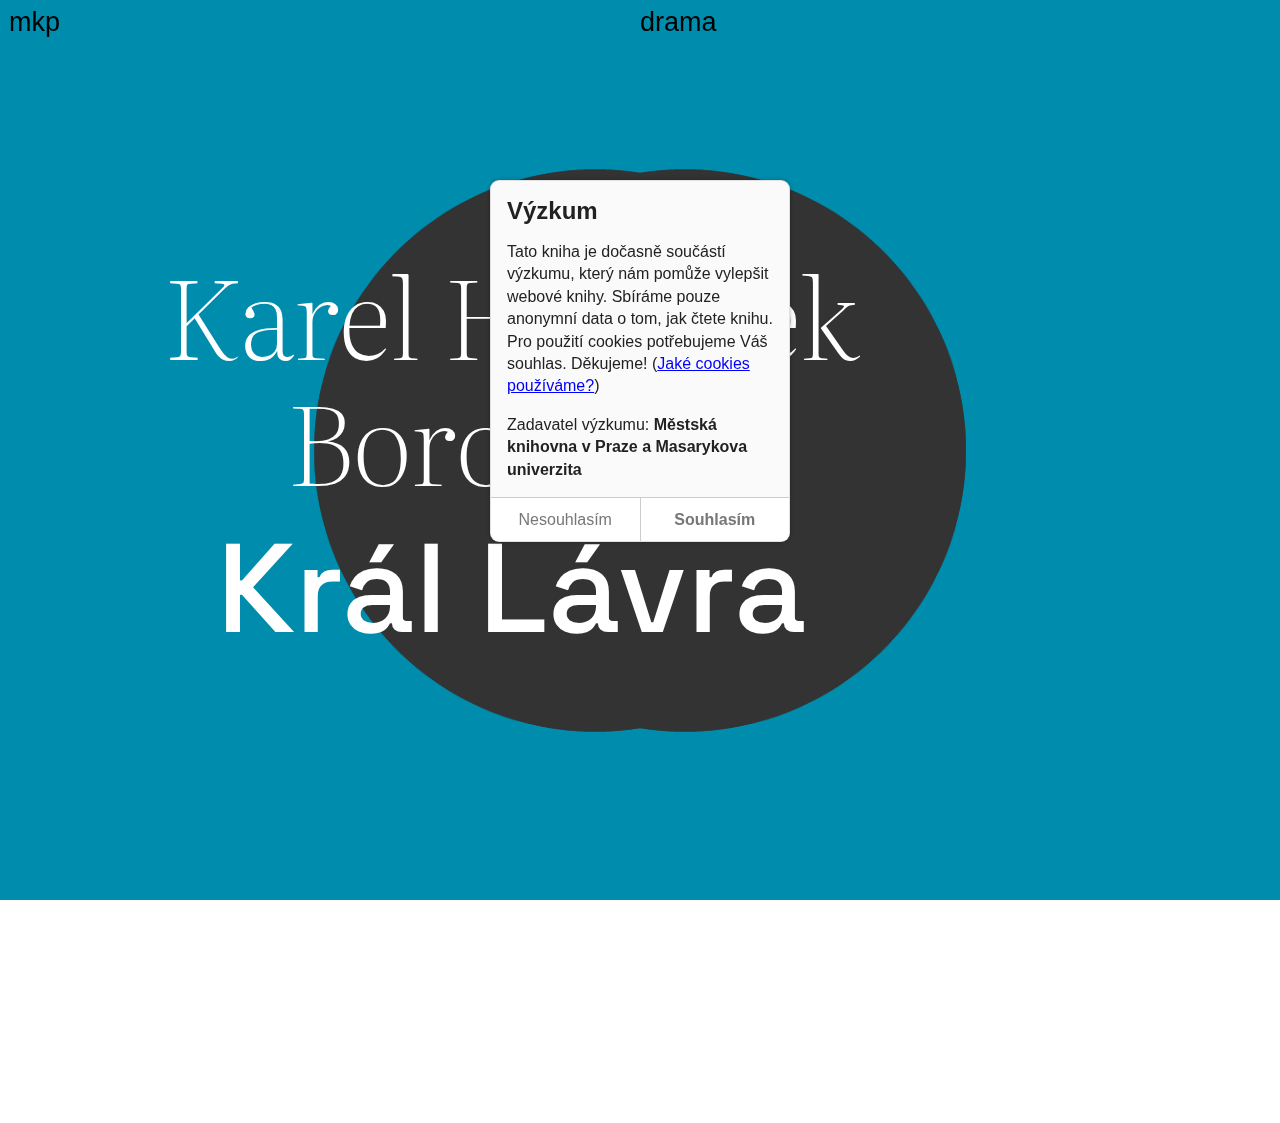
==== commit 8c41360d: "Deploying to docs from @ books-are-next/borovsky-kral-lavra@c144a1dab61595229cd7997e7b66a9184b824b5e" ====
--- a/index.html
+++ b/index.html
@@ -7,7 +7,7 @@
     <meta name="apple-mobile-web-app-title" content="">
     <meta name="apple-mobile-web-app-capable" content="yes">
     <title>Král Lávra</title>
-    <link rel="stylesheet" href="./style/style.min.css" media="screen" integrity="sha256-6IW2FcRDljtI4mdZJ3uWIySXg9w/r/V0s4v1+WlKrME=">
+    <link rel="stylesheet" href="./style/style.min.css" media="screen" integrity="sha256-cSpK/fmbRYX9k9toxeVMXZI2o3AxfXDMqSCMEZlDMsU=">
     <meta name="nb-research" content="Tato kniha je dočasně součástí výzkumu, který nám pomůže vylepšit webové knihy. Sbíráme pouze anonymní data o tom, jak čtete knihu. Pro použití cookies potřebujeme Váš souhlas. Děkujeme! (<a href='https://www.mlp.cz/cz/o-knihovne/cisla-dokumenty-povinne-informace/povinne-dostupne-informace/cookies/'>Jaké cookies používáme?</a>)">
     <meta name="nb-research-orgs" content="Městská knihovna v Praze a Masarykova univerzita">
     <meta name="nb-research-ga" content="UA-187132260-1">
@@ -46,7 +46,7 @@
     <link rel="prev" href="./index.html">
     <link rel="next" href="./promo.html">
     <link rel="self" href="index.html">
-    <meta name="nb-identifier" content="borovsky-kral-lavra-92e6bac">
+    <meta name="nb-identifier" content="borovsky-kral-lavra-c144a1d">
     <meta name="nb-role" content="cover">
   </head>
   <body class="content-drama nb-role-cover nb-custom-style" data-nb-words="7" data-nb-chars="41">
--- a/style/style.min.css
+++ b/style/style.min.css
@@ -1,3 +1,3 @@
 @charset "UTF-8";@keyframes slide-from-left{0%{transform:translateX(-100px)}100%{transform:translateX(0)}}@keyframes pagination-slide-in{0%{transform:translateX(80px);opacity:0}100%{transform:translateX(0);opacity:1}}@keyframes pagination-slide-in-rev{0%{transform:translateX(-80px);opacity:0}100%{transform:translateX(0);opacity:1}}@keyframes slide-from-top{0%{transform:translateY(-100px)}100%{transform:translateY(0)}}@keyframes pulse-opacity{0%{opacity:.2}50%{opacity:.8}100%{opacity:.2}}@keyframes highlight{0%{background-color:var(--highlight-color)}100%{background-color:initial}}@keyframes fade-in{0%{opacity:0}100%{opacity:1}}@keyframes slide-up{0%{transform:translateY(30vh);opacity:0}100%{transform:translateY(0);opacity:1}}@keyframes pagination-bar-fade{0%{display:block;opacity:0}20%{display:block;opacity:.5}100%{display:block;opacity:0;display:none}}:root{--content-max-width:35rem;--content-margin-left:auto;--content-margin-right:auto;--content-font:Archivo, sans-serif;--heading-font:RightGrotesk, sans-serif;--heading-font-weight:normal;--base-font-size:18px;--font-size-ratio:1;--base-padding:16px;--small-padding:6px;--border-radius:6px;--border-radius-xl:9px;--ui-font:-apple-system, BlinkMacSystemFont, Segoe UI, Roboto, Helvetica, Arial, sans-serif, Apple Color Emoji, Segoe UI Emoji, Segoe UI Symbol;--ui-font-size:calc(16px * var(--font-size-ratio));font-size:calc(var(--base-font-size) * var(--font-size-ratio))}html{scroll-padding-top:100px}body{margin:0;background:var(--background);min-height:100vh}@media(min-width:990.1px){body.nb-controls-open{--margins:calc(
       100vw - 24rem - var(--content-max-width) - 2 * var(--base-padding)
-    );--content-margin-left:calc(var(--margins) / 2);--content-margin-right:auto}}body>[role=doc-toc]{display:none}main select{font-size:1rem;-webkit-appearance:none}.emoji{font-family:sans-serif}.scrollable-wrapper{height:100%;overflow:hidden}.scrollable{height:100%;padding-bottom:2rem;box-sizing:border-box;overflow-y:auto}.auto-cols{display:grid;grid-template-columns:auto auto;grid-gap:30px;align-items:end}.svg-icon{width:1.5em;height:auto;vertical-align:bottom;fill:var(--ui-c-text-shade)}body{--background:white;--transparent-background:rgba(255, 255, 255, 0);--text-color:black;--accent-color:#0033f8;--highlight-color:yellow;--link:blue;--visited:purple;--ui-c-bg:#fff;--ui-c-bg-shade:#fafafa;--ui-c-soft:#ccc;--ui-c-medium:#aaa;--ui-c-text-shade:#777;--ui-c-text:#222;--ui-box-shadow-color:rgba(0, 0, 0, 0.1);--ui-box-shadow:0 0 5px rgba(0, 0, 0, 0.25);--ui-inset-shadow:inset 0 0 4px rgba(0, 0, 0, 0.3);--ui-c-warning:red;--soft-border-color:rgba(0, 0, 0, 0.1);--ui-c-shadow:rgba(0, 0, 0, 0.5)}@media(prefers-color-scheme:dark){body{--background:#333;--transparent-background:#33333300;--text-color:#eee;--accent-color:#53c3ff;--highlight-color:#9b3200;--link:aqua;--visited:pink;--ui-c-bg:#444;--ui-c-bg-shade:#555;--ui-c-soft:#666;--ui-c-medium:#777;--ui-c-text-shade:#ddd;--ui-c-text:#eee;--ui-box-shadow-color:rgba(0, 0, 0, 0.2);--ui-box-shadow:0 0 5px rgba(0, 0, 0, 0.7);--ui-inset-shadow:inset 0 0 4px rgba(0, 0, 0, 0.7);--ui-c-warning:red;--soft-border-color:rgba(255, 255, 255, 0.1);--ui-c-shadow:rgba(255, 255, 255, 0.5)}}body.nb-color-scheme-light{--background:white;--transparent-background:rgba(255, 255, 255, 0);--text-color:black;--accent-color:#0033f8;--highlight-color:yellow;--link:blue;--visited:purple;--ui-c-bg:#fff;--ui-c-bg-shade:#fafafa;--ui-c-soft:#ccc;--ui-c-medium:#aaa;--ui-c-text-shade:#777;--ui-c-text:#222;--ui-box-shadow-color:rgba(0, 0, 0, 0.1);--ui-box-shadow:0 0 5px rgba(0, 0, 0, 0.25);--ui-inset-shadow:inset 0 0 4px rgba(0, 0, 0, 0.3);--ui-c-warning:red;--soft-border-color:rgba(0, 0, 0, 0.1);--ui-c-shadow:rgba(0, 0, 0, 0.5)}body.nb-color-scheme-dark{--background:#333;--transparent-background:#33333300;--text-color:#eee;--accent-color:#53c3ff;--highlight-color:#9b3200;--link:aqua;--visited:pink;--ui-c-bg:#444;--ui-c-bg-shade:#555;--ui-c-soft:#666;--ui-c-medium:#777;--ui-c-text-shade:#ddd;--ui-c-text:#eee;--ui-box-shadow-color:rgba(0, 0, 0, 0.2);--ui-box-shadow:0 0 5px rgba(0, 0, 0, 0.7);--ui-inset-shadow:inset 0 0 4px rgba(0, 0, 0, 0.7);--ui-c-warning:red;--soft-border-color:rgba(255, 255, 255, 0.1);--ui-c-shadow:rgba(255, 255, 255, 0.5)}body.nb-color-scheme-sepia{--background:#eccfb3;--transparent-background:rgba(236, 207, 179, 0);--text-color:#614429;--accent-color:#9a4c2d;--highlight-color:yellow;--link:#753115;--visited:#66525e;--ui-c-bg:#ffe5d0;--ui-c-bg-shade:#f5d8bc;--ui-c-soft:#dcbfa3;--ui-c-medium:#ba9d81;--ui-c-text-shade:#a18468;--ui-c-text:#4a2d12;--ui-box-shadow-color:rgba(62, 32, 7, 0.25);--ui-box-shadow:0 0 5px rgba(62, 32, 7, 0.25);--ui-inset-shadow:inset 0 0 4px rgba(62, 32, 7, 0.3);--ui-c-warning:red;--soft-border-color:rgba(62, 32, 7, 0.1);--ui-c-shadow:rgba(62, 32, 7, 0.5)}body{color:var(--text-color);background:var(--background)}body :link{color:var(--link)}body :visited{color:var(--visited)}.content{margin:0 var(--content-margin-right)0 var(--content-margin-left);max-width:var(--content-max-width);padding:calc(var(--base-padding) * 2)var(--base-padding)}body.nb-paginated main .begin-nav a[rel=prev],body.nb-paginated main .begin-nav a[rel=next],body.nb-paginated main .end-nav a[rel=prev],body.nb-paginated main .end-nav a[rel=next]{text-indent:-9999px}body.nb-paginated main .begin-nav a[rel=prev]:focus,body.nb-paginated main .begin-nav a[rel=next]:focus,body.nb-paginated main .end-nav a[rel=prev]:focus,body.nb-paginated main .end-nav a[rel=next]:focus{text-indent:0}body.nb-paginated-back .content,body.nb-paginated-forward .content{overflow:hidden}body.nb-paginated-back .content .visible,body.nb-paginated-forward .content .visible{animation:pagination-slide-in .3s}body.nb-paginated-back .content .visible{animation:pagination-slide-in-rev .3s}.nb-cropped .chunk{visibility:hidden}.nb-cropped .visible{visibility:visible;will-change:transform,opacity}.nb-paginated .step-forward{animation:pagination-slide-in .3s}.nb-paginated .step-back{animation:pagination-slide-in-rev .3s}main .idea:target{animation:highlight 3s ease-in-out}main .idea:target+dd{animation:highlight 3s ease-in-out}main .highlighted{animation:highlight .8s ease-in-out;will-change:background-color}main #chunk1:target,main #chunk1.highlighted,main #idea1:target,main #idea1.highlighted{animation:none}main #chapter-end{margin-bottom:100vh}main .begin-nav,main .end-nav{padding:var(--base-padding)0 10vh}main .begin-nav ul,main .begin-nav li,main .end-nav ul,main .end-nav li{display:block;margin:0;padding:0;list-style-type:none}main .begin-nav a[rel=index],main .end-nav a[rel=index]{display:none}main .begin-nav a[rel=prev],main .begin-nav a[rel=next],main .end-nav a[rel=prev],main .end-nav a[rel=next]{display:block}main .begin-nav a[rel=next],main .end-nav a[rel=next]{padding-top:5vh;padding-bottom:5vh}main p,main blockquote,main dl,main fieldset,main figure,main ul,main ol,main table,main li,main dd,main dt,main td,main th,main figcaption{font-family:var(--content-font);line-height:1.5;font-size:1rem}main button,main input,main select{font-family:var(--ui-font);font-size:.8rem}main h1,main h2,main h3,main h4,main h5,main h6{font-family:var(--heading-font);font-weight:var(--heading-font-weight);line-height:1.1;margin:1.5rem 0 .125rem}main h1{font-size:2rem}main h2{font-size:1.5rem}main h3{font-size:1.25rem}main h4{font-size:1.125rem}main h5{text-transform:uppercase;font-weight:700;font-size:1rem}main h6{text-transform:uppercase;font-size:1rem}main h1.hidden-title{display:none}main p,main blockquote,main dl,main ul,main ol{margin:0 0 .5rem}main table,main fieldset,main figure{margin:0 0 1rem}main ul,main ol{padding-left:1.125rem}main hr{margin:3rem 0;border:1px solid}main .button,main button{border:1px solid var(--ui-c-medium);background:var(--ui-c-soft);border-radius:var(--border-radius)}main img{max-width:100%}main .footnotes{display:none}main sup[id^=fnref]{vertical-align:baseline}main sup[id^=fnref]+sup[id^=fnref]::before{content:", ";vertical-align:baseline;font-family:var(--ui-font);font-size:.8rem;position:relative;top:-.3em;line-height:1}main sup[id^=fnref] a.footnote-ref{font-family:var(--ui-font);font-weight:700;text-indent:0;color:var(--ui-c-text-shade);vertical-align:baseline;padding:.5em .75em .4em;margin:0 -.75em;border-radius:.5em;line-height:1;text-decoration:none;font-size:.8em;position:relative;top:-.3em;color:var(--accent-color);overflow:hidden;white-space:nowrap}@media(hover){main sup[id^=fnref] a.footnote-ref:hover{background:var(--accent-color);color:var(--background)}}:root{--annotation-margin-top:-0.8em;--annotation-color:black;--annotation-highlight:#ffa}main .annotation,.footnote-content .annotation,.annotation-styles .annotation{display:inline;padding:.1rem .125rem;margin:0 -.125rem;color:var(--annotation-color);background:var(--annotation-highlight);border-radius:3px}main .annotation__head,.footnote-content .annotation__head,.annotation-styles .annotation__head{color:inherit;content:"‼️";background:0 0;font-size:.8em;position:absolute;opacity:.7;line-height:1;border-radius:4px 4px 0 0;cursor:pointer;margin:var(--annotation-margin-top)0 0 -.7rem;padding:.5rem;text-indent:0;font-style:normal;transition:transform .2s ease-out;will-change:transform}@media(hover){main .annotation__head:hover,.footnote-content .annotation__head:hover,.annotation-styles .annotation__head:hover{transform:scale(1.2)}}main .annotation__head::after,.footnote-content .annotation__head::after,.annotation-styles .annotation__head::after{content:attr(data-note);font-size:.8em;margin:-.1rem 0 0 .1rem;position:absolute;white-space:nowrap}.nb-ui-big-title{font-size:calc(1.5 * var(--ui-font-size));margin:calc(var(--base-padding)/2)0}.nb-ui-title{font-size:var(--ui-font-size);font-weight:600}.nb-ui-blank{font-style:italic;color:var(--ui-c-medium)}.nb-ui-note{font-size:calc(.8 * var(--ui-font-size));margin-bottom:0}.dot-select{opacity:.7;cursor:pointer}.dot-select.dot-selected{opacity:1}.button-zero-bar{height:0;margin:-1rem .5rem 1rem}.button-zero-bar--bottom{margin-bottom:3rem}.button-zero-bar--single-button{display:flex;flex-direction:row-reverse}.button-zero-bar--two-buttons{display:grid;grid-template-columns:2rem 1fr 2rem;align-items:start}.button-zero-bar--two-buttons .round-button:last-child{grid-column:3}.round-button{display:block;width:2rem;height:2rem;border-radius:1.5rem;border:none;cursor:pointer;color:var(--ui-c-bg);background-color:var(--accent-color);box-shadow:2px 2px 5px rgba(0,0,0,.2);transition:.3s ease-in;will-change:box-shadow,transform}.round-button .svg-icon{width:1.25rem;fill:var(--ui-c-bg)}@media(hover){.round-button:hover{transform:translateY(-3px);box-shadow:4px 4px 5px rgba(0,0,0,.4)}}.round-button--warning{background-color:var(--ui-c-warning)}.nb-annotations{font-family:var(--ui-font);font-size:var(--ui-font-size)}.nb-annotations .annotation-buttons{position:fixed;top:0;left:0;right:0;z-index:5001;will-change:transform;animation:slide-from-top .2s ease-out}.nb-annotations .annotation-buttons .button-wrapper{padding:calc(var(--base-padding)/2);text-align:center}.nb-annotations .annotation-buttons .action-button,.nb-annotations .annotation-buttons .style-button{display:inline-block;margin-right:calc(var(--base-padding)/2);margin-bottom:calc(var(--base-padding)/2);position:relative;cursor:pointer;transform-origin:50% 50%;transition:.2s ease-in;will-change:transform;text-align:center;width:2.5rem;height:2.5rem;line-height:2.5rem;font-size:1.5rem;box-sizing:border-box;border:1px solid var(--ui-c-soft);font-family:var(--content-font);vertical-align:top;font-weight:700;color:var(--ui-c-text);background:var(--ui-c-bg);box-shadow:var(--ui-box-shadow);border-radius:var(--border-radius)}@media(hover){.nb-annotations .annotation-buttons .action-button:hover,.nb-annotations .annotation-buttons .style-button:hover{transform:scale(1.1)}}.nb-annotations .annotation-buttons .action-button:last-child,.nb-annotations .annotation-buttons .style-button:last-child{margin-right:0}.nb-annotations .annotation-buttons .style-button{color:var(--annotation-color);background:var(--annotation-highlight)}.nb-annotations .annotation-buttons.annotation-buttons--new .quick-note::after{content:"…";position:absolute;right:0;bottom:0;left:0;font-size:80%;line-height:1.4rem;opacity:.3;text-align:center}.nb-annotations .annotation-detail{position:fixed;left:calc(var(--base-padding)/2);bottom:calc(var(--base-padding)/2);right:calc(var(--base-padding)/2);z-index:1501;box-sizing:border-box}@media screen and (min-width:432px){.nb-annotations .annotation-buttons .button-wrapper{text-align:left}.nb-annotations .annotation-detail{right:auto;min-width:24rem}}.nb-annotations .annotation-detail__note{min-height:4rem;padding:.5rem;background:var(--ui-c-bg);border-radius:var(--border-radius);box-shadow:var(--ui-inset-shadow);max-height:6rem;overflow-x:hidden;overflow-y:auto}.nb-annotations .annotation-detail__tools{display:flex;flex-direction:row-reverse;padding:.5rem;background:var(--ui-c-bg-shade)}.nb-annotations .annotation-detail__close,.nb-annotations .annotation-detail__destroy{font-size:1.5rem;width:2rem;text-indent:9999px;border:none;background-color:initial;background-position:100%;background-repeat:no-repeat;background-size:contain;white-space:nowrap;box-sizing:border-box;overflow:hidden;cursor:pointer;transition:.2s ease-in;will-change:transform;transform-origin:50% 50%}@media(hover){.nb-annotations .annotation-detail__close:hover,.nb-annotations .annotation-detail__destroy:hover{transform:scale(1.1)}}.nb-annotations .annotation-detail__close{margin-left:auto;background-image:url("data:image/svg+xml;utf8,<svg xmlns='http://www.w3.org/2000/svg' width='24' height='24' viewBox='0 0 24 24'><path fill='none' d='M0 0h24v24H0V0z'/><path d='M12 2C6.48 2 2 6.48 2 12s4.48 10 10 10 10-4.48 10-10S17.52 2 12 2zm0 18c-4.41 0-8-3.59-8-8s3.59-8 8-8 8 3.59 8 8-3.59 8-8 8zm4.59-12.42L10 14.17l-2.59-2.58L6 13l4 4 8-8z' fill='green' /></svg>")}.nb-annotations .annotation-detail__destroy{color:var(--ui-c-warning);background-position:0;background-image:url("data:image/svg+xml;utf8,%3Csvg viewBox=%224 0 16 24%22 width=%2224%22 height=%2224%22 xmlns=%22http://www.w3.org/2000/svg%22%3E%3Cpath d=%22M19 4H15.5l-1-1h-5l-1 1H5V6H19V4zM5.979 7.967 6 19c0 1.1.9 2 2 2h8C17.1 21 18 20.1 18 19L17.979 7.967h-12z%22 fill=%22red%22/%3E%3C/svg%3E")}.nb-desk{font-family:var(--ui-font);padding:var(--base-padding)calc(2 * var(--base-padding));overflow-y:auto}@media screen and (max-width:400px){.nb-desk{padding:var(--base-padding)}}.nb-desk .nb-desk__show-all-toggle{display:block;padding:calc(var(--base-padding)/2)0;text-align:right}.nb-desk h2{margin:0 0 calc(var(--ui-font-size)/2)}.nb-desk .nb-desk__chapter .desk__list{max-width:35rem;margin-bottom:1rem}.nb-desk .nb-desk__chapter .desk__list__detail{margin-bottom:1rem}.nb-desk .nb-desk__chapter .desk__notes{margin-bottom:1rem}.nb-desk .nb-desk__chapter .title-bar{grid-column:1/-1;padding:calc(var(--base-padding)/2)0;cursor:pointer;font-weight:700}.nb-desk .nb-desk__chapter .title-bar.title-bar--collapsed{border-bottom:1px solid var(--ui-c-soft)}.nb-desk .nb-desk__count{display:inline-block;font-size:70%;background:var(--ui-c-bg-shade);padding:3px 5px;margin-left:calc(var(--base-padding)/2);border-radius:var(--ui-font-size)}.nb-desk .desk__content-box{box-shadow:var(--ui-box-shadow);margin-bottom:var(--base-padding);border-radius:var(--border-radius-xl)}.nb-desk .desk__content-box--editing{box-shadow:var(--ui-inset-shadow)}.nb-desk .desk__content-box__buttons{height:1rem;margin-bottom:2rem}.nb-desk .desk__annotation{position:relative;margin-bottom:1rem}.nb-desk .desk__annotation--box{padding:calc(var(--base-padding)/2);box-shadow:var(--ui-box-shadow);border-radius:var(--border-radius)}.nb-desk .desk-annotation-wrapper{font-family:var(--content-font);color:var(--ui-c-text-shade)}.nb-desk .annotation__head{display:none}.nb-desk .annotation__symbol{display:block;margin-top:-.25em;font-family:var(--content-font);padding-bottom:.25em}.nb-desk .annotation__name{font-family:var(--ui-font);padding-left:.25em}.nb-desk .annotation{display:inline;padding:.1rem .125rem;margin:0 -.125rem;border-radius:3px;background-color:var(--ui-c-bg-shade)}.nb-desk .annotation[data-hl=this]{color:var(--annotation-color);background:var(--annotation-highlight)}.nb-desk .desk__note-wrapper{padding:calc(var(--base-padding)/2);box-shadow:var(--ui-box-shadow);border-radius:var(--border-radius)}.nb-desk .desk__note-editor{box-shadow:var(--ui-inset-shadow);border-radius:var(--border-radius)}.nb-desk .desk__note-editor__input{border:none;padding:calc(var(--base-padding)/2);border-radius:var(--border-radius);min-height:4rem;box-sizing:border-box}.desk__annotation__note{font-family:calc(var(--ui-font-size) * .8);border-top:1px solid var(--accent-color);padding-top:calc(var(--base-padding)/2);margin-top:calc(var(--base-padding)/2)}.nb-navigation nav{font-size:var(--ui-font-size)}.nb-navigation nav .nav-bar{--height:6px;display:block;position:fixed;left:var(--base-padding);bottom:0;width:calc(100vw - 2 * var(--base-padding));border-right:1px solid var(--ui-c-shadow);height:var(--height);margin:0;list-style-type:none;box-sizing:border-box}.nb-navigation nav .nav-bar .nav-bar__overlay{position:absolute;bottom:0;left:0;width:100%;height:30px;background:linear-gradient(to bottom,var(--transparent-background) 0%,var(--background) 100%)}.nb-navigation nav .nav-bar .chapter{display:block;border-left:1px solid var(--ui-c-shadow);list-style-type:none;position:absolute;top:0;z-index:1011;height:var(--height);margin:0;box-sizing:border-box;white-space:nowrap;overflow:hidden}.nb-navigation nav .nav-bar .info{visibility:hidden}.nb-navigation nav .nav-bar .pointer{display:block;list-style-type:none;position:absolute;bottom:0;left:0;height:2px;width:0;z-index:1010;background:var(--accent-color)}.nb-navigation nav .top-bar{display:none;font-family:var(--content-font);font-size:var(--ui-font-size);position:absolute;top:0;left:0;right:0;overflow:hidden}.nb-navigation nav .top-bar p.info{font-family:var(--heading-font);font-weight:var(--heading-font-weight);max-width:var(--content-max-width);padding:calc(var(--base-padding))var(--base-padding);margin:0 var(--content-margin-right)0 var(--content-margin-left)}.nb-navigation nav .top-bar p.info a{color:var(--text-color);text-decoration:none}.nb-navigation nav .top-bar p.info .chapter{display:none}.nb-navigation nav .top-bar .fixed p.info .chapter{display:inline-block}.nb-navigation nav .next,.nb-navigation nav .prev{display:none}.nb-navigation nav .button-navigation{pointer-events:none}.nb-navigation nav .button-navigation .back-button,.nb-navigation nav .button-navigation .forward-button{pointer-events:none;position:fixed;opacity:.25;z-index:900;left:2px;top:25vh;line-height:25vh;text-align:center;width:calc(5vw + 24px);height:50vh}.nb-navigation nav .button-navigation .forward-button{left:auto;right:2px}@media screen and (max-width:990px){.nb-navigation nav .button-navigation .back-button{text-align:left}.nb-navigation nav .button-navigation .forward-button{text-align:right}}@media screen and (max-width:432px){.nb-navigation nav .button-navigation .back-button svg{margin-left:-.5em}.nb-navigation nav .button-navigation .forward-button svg{margin-right:-.5em}}.nb-role-cover .nb-navigation nav .button-navigation .back-button,.nb-role-break .nb-navigation nav .button-navigation .back-button{display:none}.nb-role-cover .nb-navigation nav .button-navigation .forward-button,.nb-role-break .nb-navigation nav .button-navigation .forward-button{top:0;left:0;right:0;width:100vw;height:100vh}.nb-role-cover .nb-navigation nav .button-navigation .forward-button svg,.nb-role-break .nb-navigation nav .button-navigation .forward-button svg{display:none}.nb-role-break .nb-navigation nav .button-navigation .back-button svg,.nb-role-break .nb-navigation nav .button-navigation .forward-button svg{display:none}.nb-progress{font-family:var(--ui-font);font-size:var(--ui-font-size)}.nb-progress .current-position{z-index:1020;border:none;background:0 0;display:block;font-size:calc(var(--ui-font-size) * .8);font-family:var(--ui-font);text-align:right}.nb-progress .current-position--display{position:fixed;right:0;bottom:0;margin:0;padding:8px calc(var(--base-padding) - 1px);opacity:.5;pointer-events:none}.nb-progress .current-position--config{display:flex;text-align:left}.nb-progress .current-position--config label{display:block;margin-right:1rem;text-indent:-1rem;padding-left:1rem}.nb-progress .progress--collapsed{margin:0 0 var(--base-padding)var(--base-padding);float:right}.nb-progress.turn-to{margin:var(--ui-font-size)0;padding-bottom:var(--ui-font-size);border:1px solid var(--ui-c-soft);border-radius:var(--border-radius);padding:var(--base-padding)}.nb-progress.turn-to h3{margin-top:0}.nb-progress.turn-to .progress{display:flex}.nb-progress.turn-to select{max-width:100%;font-size:1rem;padding:0 .25rem}.nb-progress .progress__idea,.nb-progress .progress__chapter{display:block;font-family:var(--ui-font);flex-grow:0;flex-shrink:1;padding-right:.5rem}.nb-progress .progress__chapter{max-width:40%}.nb-seq-return{font-family:var(--ui-font);font-size:var(--ui-font-size);position:fixed;bottom:calc(1.75 * var(--base-padding));right:var(--base-padding);max-width:calc(100vw - 2 * var(--base-padding));animation:slide-up .2s ease-out;z-index:4000;min-height:1.5rem}.nb-seq-return .seq-text{padding:calc(var(--base-padding)/2)}.nb-seq-return .seq-return-toggle{font-family:var(--ui-font);display:block;min-width:1.5rem;height:1.5rem;line-height:1.5rem;text-align:center;float:right;padding:.25rem;cursor:pointer;opacity:.5}@media(hover){.nb-seq-return .seq-return-toggle:hover{opacity:1}}.nb-seq-return .seq-return{margin:0 auto;background:var(--ui-c-bg-shade);border:1px solid var(--ui-c-soft);border-radius:var(--border-radius-xl);overflow:hidden;box-shadow:var(--ui-box-shadow)}.nb-seq-return p,.nb-seq-return .seq-buttons a{font-size:calc(var(--ui-font-size) * .8);padding:calc(var(--base-padding)/2);margin:0;line-height:1.4;cursor:pointer}.nb-seq-return .close{float:right;padding:calc(var(--base-padding)/2);cursor:pointer}.nb-seq-return .seq-buttons{display:flex;border-top:1px solid var(--ui-c-soft)}.nb-seq-return .seq-buttons:first-child{border:none}.nb-seq-return .seq-buttons a{background:var(--ui-c-bg);white-space:nowrap;border:solid var(--ui-c-soft);border-width:0 1px 0 0;flex:1 1;text-align:center;text-decoration:none;color:var(--ui-c-text-shade)}.nb-seq-return .seq-buttons a:last-child{border-right:0}.nb-peeks{font-family:var(--ui-font);font-size:var(--ui-font-size);position:fixed;z-index:1205;bottom:0;left:0;right:0}.nb-peeks .peeks{max-height:60vh;margin:0 var(--content-margin-right)0 var(--content-margin-left);max-width:calc(var(--content-max-width) + 2 * var(--base-padding))}.nb-peeks .peeks .peek{position:relative;box-sizing:border-box;border:1px solid var(--ui-c-soft);border-radius:var(--border-radius)var(--border-radius)0 0;box-shadow:var(--ui-box-shadow);overflow:hidden;transition:bottom .2s ease-out;animation:slide-up .2s ease-out;display:none}.nb-peeks .peeks .peek .peek-content{padding:4rem 1rem 2rem;max-height:calc(60vh - 6rem);background:var(--ui-c-bg);overflow-y:scroll;-webkit-overflow-scrolling:touch}.nb-peeks .peeks .peek .peek-head{position:absolute;display:flex;top:0;left:0;right:0;height:2rem;line-height:2rem;text-align:left;border-bottom:1px solid var(--ui-c-soft);z-index:1210}.nb-peeks .peeks .peek .peek-head .peek-info{flex-grow:1;padding:0 var(--base-padding)}.nb-peeks .peeks .peek .peek-head .peek-info p{margin:0;line-height:2rem}.nb-peeks .peeks .peek .peek-head .peek-close{display:block;width:3rem;height:2rem;font-size:var(--ui-font-size);border:none;color:var(--ui-c-text);background:0 0;cursor:pointer;text-align:center}.nb-peeks .peeks .peek:nth-last-child(3),.nb-peeks .peeks .peek:nth-last-child(2){display:block;height:2vh;margin-bottom:-1vh;background:var(--ui-c-bg-shade)}.nb-peeks .peeks .peek:nth-last-child(3) .peek-head,.nb-peeks .peeks .peek:nth-last-child(3) .peek-content,.nb-peeks .peeks .peek:nth-last-child(2) .peek-head,.nb-peeks .peeks .peek:nth-last-child(2) .peek-content{display:none}.nb-peeks .peeks .peek:last-child{display:block;height:auto;margin-bottom:0}.nb-peeks .peeks .footnote-backref{display:none}.nb-toc{padding-bottom:calc(4 * var(--base-padding))}@media screen and (max-width:400px){.nb-toc{padding:var(--base-padding)}}.nb-toc h1{padding:var(--base-padding)calc(2 * var(--base-padding))}.nb-toc ul,.nb-toc ol{font-size:1rem;font-family:var(--content-font);padding:0;border:solid var(--ui-c-soft);border-width:1px 0}.nb-toc ul li,.nb-toc ol li{padding:.5rem var(--base-padding).5rem calc(2 * var(--base-padding));border-bottom:1px solid var(--ui-c-soft)}.nb-toc ul li:last-child,.nb-toc ol li:last-child{border-bottom:none}.nb-toc ul ul,.nb-toc ul ol,.nb-toc ol ul,.nb-toc ol ol{margin:.5rem calc(-1 * var(--base-padding))0 0;padding-left:2rem;border-width:1px 0 0}.nb-toc ul ul li,.nb-toc ul ol li,.nb-toc ol ul li,.nb-toc ol ol li{padding-left:0}.nb-toc ul ul li:last-child,.nb-toc ul ol li:last-child,.nb-toc ol ul li:last-child,.nb-toc ol ol li:last-child{padding-bottom:0}.nb-toc ul{padding-left:0}.nb-toc ul>li{list-style-type:none}.nb-toc .current-chapter{color:var(--accent-color)}.nb-toc .toggle{display:block;float:right;cursor:pointer;margin-top:-.1rem;padding:0;border:none;background:0 0;color:var(--ui-c-text);font-size:1rem;clear:both}.nb-toc li.folded ol,.nb-toc li.folded ul{display:none}.nb-toc-other{font-size:1rem;padding:0 calc(2 * var(--base-padding))var(--base-padding)}.nb-toc a,.nb-toc-other a{font-weight:700;color:var(--text-color);text-decoration:none}@media(hover){.nb-toc a:hover,.nb-toc-other a:hover{text-decoration:underline}}.nb-toc .headings-toc a,.nb-toc-other .headings-toc a{font-weight:400}.nb-toc-other{font-family:var(--content-font)}.nb-controls{font-family:var(--ui-font);font-size:var(--ui-font-size);color:var(--ui-c-text)}.nb-controls .button{color:var(--accent-color);padding:var(--small-padding);font-size:calc(var(--ui-font-size) * .9);box-shadow:var(--ui-box-shadow);border:none;border-radius:var(--border-radius);background:var(--ui-c-bg);line-height:1.6;cursor:pointer}.nb-controls .button.button-primary{color:var(--ui-c-bg);background-color:var(--accent-color)}.nb-controls .button.button-primary .svg-icon{fill:var(--ui-c-bg)}.nb-controls .icon-link{font-size:var(--ui-font-size);font-weight:400;cursor:pointer;color:var(--accent-color);margin:0 1rem;white-space:nowrap;line-height:1.5}.nb-controls .icon-link svg{fill:var(--accent-color)}@media(hover){.nb-controls .icon-link:hover{text-decoration:none}}.nb-controls .controls-launcher{display:flex;position:fixed;top:0;right:0;z-index:2000;cursor:pointer}.nb-controls .controls-launcher div{display:none}@media(hover){.nb-controls .controls-launcher div{display:block;opacity:0}.nb-controls .controls-launcher:hover div{opacity:.25}}.nb-controls .controls-launcher div{height:48px;line-height:48px;margin-left:var(--base-padding);padding-left:var(--base-padding);padding-right:var(--base-padding);text-align:right}.nb-controls .controls-launcher div:last-child{opacity:.5;display:block}@media(hover){.nb-controls .controls-launcher div:hover{opacity:1}}.nb-controls .controls-launcher div .svg-icon{vertical-align:middle}.nb-controls .control{display:grid;grid-template-rows:calc(3 * var(--ui-font-size))1fr;height:100%;position:fixed;z-index:5000;top:0;right:0;bottom:0;background:var(--ui-c-bg);width:24rem;max-width:100vw;box-sizing:border-box;box-shadow:var(--ui-box-shadow);transition:top .2s ease-out;animation:slide-from-top .2s ease-out;font-size:var(--ui-font-size)}@media(max-width:990px){.nb-controls .control{left:0;width:auto}}.nb-controls .control .control-bar{display:flex;grid-row:1;width:24rem;max-width:100vw;box-shadow:rgba(0,0,0,.3)-3px 0 4px inset;background:var(--ui-c-bg-shade);overflow:hidden}@media(max-width:990px){.nb-controls .control .control-bar{width:100vw}}.nb-controls .control .control-bar .tab{display:block;height:100%;flex-grow:1;min-width:0;padding:0 var(--base-padding);line-height:3.5;box-sizing:border-box;font-size:calc(var(--ui-font-size) * .9);cursor:pointer;text-overflow:ellipsis;text-align:center;white-space:nowrap;overflow:hidden}.nb-controls .control .control-bar .tab--selected{box-shadow:var(--ui-box-shadow);background:var(--ui-c-bg);color:var(--accent-color)}.nb-controls .control .control-bar .close{display:block;position:relative;box-sizing:border-box;width:calc(var(--ui-font-size) * 3);cursor:pointer}.nb-controls .control .control-bar .close span{display:block;position:absolute;top:calc(var(--base-padding)/2);right:calc(var(--base-padding)/2);bottom:calc(var(--base-padding)/2);left:calc(var(--base-padding)/2);padding:calc(var(--base-padding)/4);box-shadow:var(--ui-box-shadow);border-radius:var(--border-radius);background:var(--ui-c-bg);text-align:center;line-height:var(--ui-font-size)}.nb-controls .control .control-bar .close svg{display:block;width:100%;fill:var(--ui-c-text)}.nb-controls .control .control__opened{grid-row:2;display:flex;flex-direction:column;position:relative;box-sizing:border-box;overflow:hidden}.nb-controls .control .control__details{display:flex;align-self:end;z-index:1;width:100%;box-sizing:border-box;box-shadow:0 0 40px var(--ui-c-bg),0 0 40px var(--ui-c-bg),0 0 40px var(--ui-c-bg);background:var(--ui-c-bg);padding:calc(var(--base-padding) * 2);font-size:calc(var(--ui-font-size) * .8)}.nb-controls .control .control__details.show-tips{padding-bottom:0}.nb-controls .control .control__details>div{flex:1;margin-right:var(--ui-font-size)}.nb-controls .control .control__details>div:last-child{margin-right:0}.nb-controls .control .control__details p{margin:0}.nb-controls .control .control__details h3{font-size:calc(var(--ui-font-size) * .8);margin:0}.nb-options{font-size:var(--ui-font-size)}.nb-options .explanation{margin-top:-.5rem;font-size:calc(var(--ui-font-size) * .8);grid-column:1/-1}.nb-options .options-wrapper{display:grid;grid-gap:var(--base-padding);margin:var(--base-padding)calc(2 * var(--base-padding))}@media screen and (max-width:400px){.nb-options .options-wrapper{margin:var(--base-padding)}}.nb-options .cell__title{margin-bottom:calc(var(--ui-font-size)/2)}.nb-options .color-scheme-select{display:grid;grid-template-columns:repeat(4,auto);gap:var(--ui-font-size)}.nb-options .font-size-slider{font-size:24px;line-height:36px;box-sizing:border-box;position:fixed;left:50%;top:50%;width:320px;margin-left:-160px;margin-top:-33vh;background:var(--ui-c-bg);border:1px solid var(--ui-c-soft);padding:24px;border-radius:var(--border-radius);box-shadow:var(--ui-box-shadow);z-index:1;display:none}.nb-options .font-size-slider .enlarge-font-size,.nb-options .font-size-slider .shrink-font-size{color:var(--ui-c-text);vertical-align:top}.nb-options .font-size-slider .enlarge-font-size{font-size:32px;line-height:28px;width:38px;height:38px}.nb-options .font-size-slider .shrink-font-size{font-size:16px;line-height:22px;width:38px;height:38px}.nb-options .font-size-slider .set-font-size{margin:0 24px}.nb-options .font-size-slider.font-size-slider--show{display:block}.nb-options .font-size-slider .font-size-slider__close{display:block;position:relative;z-index:1;float:right;margin:-24px -24px -24px 12px;padding:var(--base-padding);cursor:pointer}.nb-options .font-size-slider p{font-size:24px;line-height:36px;margin:12px 0;text-align:center;clear:right}.nb-options .font-size-slider small,.nb-options .font-size-slider input,.nb-options .font-size-slider big{margin:0 12px 0 0;line-height:24px}.nb-options .font-size-slider big,.nb-options .font-size-slider small{display:inline-block;line-height:24px}.nb-options .font-size-slider .val{font-weight:400;color:var(--ui-c-medium)}.nb-options .annotation-styles .styles{line-height:2}.nb-options .annotation-styles .style{display:inline-block;padding:0 var(--small-padding);margin:0 var(--small-padding)var(--small-padding)0;border:1px solid transparent;border-radius:var(--border-radius);box-shadow:var(--ui-box-shadow);color:#000;cursor:pointer}.nb-options .annotation-styles .style.style-edited{border:1px solid var(--accent-color)}.nb-options .annotation-styles .style .quick{padding-left:.5em;opacity:.5}.nb-options .annotation-styles .style-editor{box-shadow:var(--ui-inset-shadow);padding:var(--base-padding);border-radius:var(--border-radius)}.nb-options .annotation-styles .style-editor input{font-size:var(--ui-font-size);line-height:var(--ui-font-size);height:var(--ui-font-size);padding:var(--small-padding);display:inline-block;vertical-align:top}.nb-options .annotation-styles .style-editor .color-select{display:flex;height:42px;line-height:42px;cursor:pointer;border:1px solid var(--ui-c-soft);border-radius:var(--border-radius);margin:var(--base-padding)0}.nb-options .annotation-styles .style-editor .color-select div{flex:1;text-align:center}.nb-onboarding .onboarding-opener{z-index:1;position:fixed;top:60px;right:var(--base-padding);box-sizing:border-box;margin-left:var(--base-padding);border:1px solid var(--soft-border-color);box-shadow:var(--ui-box-shadow);border-radius:var(--border-radius-xl);font-family:var(--ui-font);font-size:calc(var(--ui-font-size) * .9);line-height:1.4}.nb-onboarding .onboarding-opener .onboarding-opener-bubble{position:relative;margin:0 0 0 auto;max-width:14rem;background:var(--ui-c-bg-shade);color:var(--text-color);border-radius:var(--border-radius-xl)}.nb-onboarding .onboarding-opener .onboarding-opener-bubble:after{content:"";position:absolute;top:-8px;right:var(--border-radius-xl);background-color:var(--ui-c-bg-shade);box-shadow:3px -3px 2px 0 var(--ui-box-shadow-color);content:" ";display:block;height:16px;width:16px;transform:rotate(-45deg)}.nb-onboarding .onboarding-opener .onboarding-opener-bubble .onboarding-opener-intro{padding:var(--base-padding)}.nb-onboarding .onboarding-opener .onboarding-opener-bubble .onboarding-opener-close{cursor:pointer;float:right;padding:var(--base-padding);margin:calc(-1.5 * var(--base-padding))calc(-1.5 * var(--base-padding))0 0;text-align:right;color:var(--text-color)}.nb-onboarding .onboarding-opener .onboarding-opener-bubble .onboarding-opener-open{display:block;text-align:right;margin-top:var(--base-padding);text-decoration:underline}.nb-onboarding .onboarding-opener .buttons{display:flex;border-top:1px solid var(--ui-c-soft);overflow:hidden;border-radius:0 0 var(--border-radius-xl)var(--border-radius-xl)}.nb-onboarding .onboarding-opener .buttons a{padding:calc(var(--base-padding)/2);margin:0;line-height:1.4;cursor:pointer}.nb-onboarding .onboarding-opener .buttons:first-child{border:none}.nb-onboarding .onboarding-opener .buttons a{background:var(--ui-c-bg);white-space:nowrap;border:solid var(--ui-c-soft);border-width:0 1px 0 0;flex:1 1;text-align:center;text-decoration:none;color:var(--ui-c-text-shade)}.nb-onboarding .onboarding-opener .buttons a:last-child{border-right:0}.nb-onboarding .onboarding-overlay{position:fixed;top:0;bottom:0;left:0;right:0;background:var(--ui-c-bg-shade);opacity:.75;-webkit-backdrop-filter:blur(10px);backdrop-filter:blur(10px);z-index:6000}.nb-onboarding .onboarding{font-family:var(--ui-font);font-size:var(--ui-font-size);z-index:6000;position:fixed;top:var(--base-padding);bottom:var(--base-padding);left:var(--base-padding);right:var(--base-padding);border-radius:var(--border-radius-xl);background:var(--ui-c-bg);padding:var(--base-padding);overflow:auto;animation:fade-in .4s ease-in}@media only screen and (min-width:760px){.nb-onboarding .onboarding{bottom:25vh;left:50%;top:auto;right:auto;width:20rem;margin-left:-10rem}}.nb-onboarding h2{margin:0;align-self:end}.nb-onboarding .onboarding__card{display:grid;height:100%;grid-template-rows:1fr 2fr 1fr;align-items:center;grid-gap:var(--base-padding);max-width:calc(16 * var(--ui-font-size));margin:0 auto}.nb-onboarding .onboarding__card svg{display:block;width:100%}@media only screen and (min-width:760px){.nb-onboarding .onboarding__card{height:auto}}.nb-onboarding .onboarding__content{display:grid;grid-template-columns:1fr 2fr;align-items:start;grid-gap:var(--base-padding)}@media only screen and (min-aspect-ratio:3/2) and (max-width:700px){.nb-onboarding .onboarding__card{max-width:none}.nb-onboarding .onboarding__content{display:block;height:calc(4 * var(--ui-font-size))}.nb-onboarding svg{float:left;width:10vw;margin-right:var(--base-padding)}}.nb-onboarding .onboarding__controls{align-self:end}.nb-onboarding .tip p:first-child{margin-top:0}.nb-onboarding .close{display:block;float:right;font-size:var(--ui-font-size);padding:var(--base-padding);margin:calc(-1.5 * var(--base-padding))calc(-1.5 * var(--base-padding))0 -2rem;border:none;background:0 0;cursor:pointer;text-align:right}.nb-onboarding .close svg{width:calc(2 * var(--ui-font-size))}.nb-onboarding .onboarding__controls__button,.nb-onboarding .onboarding__controls__back-button{line-height:calc(3.5 * var(--ui-font-size));height:calc(3.5 * var(--ui-font-size));cursor:pointer;user-select:none}.nb-onboarding .onboarding__controls__back-button{float:left;color:#9a4663;font-size:calc(2 * var(--ui-font-size))}.nb-onboarding .onboarding__controls__button{width:calc(9.5 * var(--ui-font-size));margin:0 auto;border-radius:var(--border-radius);background:#9a4663;color:#fff6de;text-align:center}.nb-onboarding .dots{user-select:none;margin:var(--base-padding)auto 0;text-align:center}.nb-onboarding .dots span{color:#9a4663;line-height:10px;display:inline-block;height:10px;opacity:.5;transform:scale(.5);transition:transform .3s ease-out;will-change:transform;margin-right:12px;cursor:pointer}.nb-onboarding .dots span:last-child{margin-right:0}.nb-onboarding .dots span.current{line-height:10px;opacity:1;transform:scale(.8)}._nb-research{position:fixed;top:20vh;left:50vw;box-sizing:border-box;width:300px;margin-left:-150px;font-family:var(--ui-font);font-size:var(--ui-font-size);background:var(--ui-c-bg-shade);color:var(--ui-c-text);border:1px solid var(--soft-border-color);border-radius:var(--border-radius-xl);box-shadow:var(--ui-box-shadow);overflow:hidden;z-index:4000}._nb-research p{line-height:1.4}._nb-research .plea{max-height:30vh;overflow-y:auto}._nb-research h2,._nb-research p{margin:var(--ui-font-size)}._nb-research .agree{font-weight:700}._nb-research .buttons{display:flex;border-top:1px solid var(--ui-c-soft)}._nb-research .buttons a{padding:calc(var(--base-padding)/2);margin:0;line-height:1.7;cursor:pointer}._nb-research .buttons:first-child{border:none}._nb-research .buttons a{background:var(--ui-c-bg);white-space:nowrap;border:solid var(--ui-c-soft);border-width:0 1px 0 0;flex:1 1;text-align:center;text-decoration:none;color:var(--ui-c-text-shade)}._nb-research .buttons a:last-child{border-right:0}@font-face{font-family:SpaceGrotesk;src:url(../fonts/SpaceGroteskVF.woff2);font-weight:400}@font-face{font-family:LiterataVar;src:url(../fonts/Literata-var.woff2);font-style:normal}@font-face{font-family:LiterataVar;src:url(../fonts/Literata-Italic-var.woff2);font-style:italic}#title-wrapper{--title-size:14vh;--title-line-height:14vh;position:relative;z-index:3000;margin:0;padding:0;width:100vw;height:100vh;background-color:var(--title-color);font-family:SpaceGrotesk;display:flex;justify-content:center;align-items:center;overflow:hidden}@media(max-aspect-ratio:1/1){#title-wrapper{--title-size:12vw;--title-line-height:13vw}}#title-wrapper .wrapper{margin:0;padding:0;width:100%;height:100%;display:flex;justify-content:center;align-items:center;position:absolute;top:0;left:0}#title-wrapper .top,#title-wrapper .bottom{box-sizing:border-box;width:100%;padding:5vh 5vh 7vh;position:absolute;align-items:baseline;display:flex;justify-content:space-between}#title-wrapper #title{font-weight:400;color:#fff;margin:0;text-align:center;display:block;max-width:140vh;margin:0 10vw}@media(min-aspect-ratio:1/1){#title-wrapper #title{padding-right:20%}}#title-wrapper #title h2.author{font-family:LiterataVar;font-variation-settings:"wght" 200,"opsz" 72;font-weight:200;font-size:calc(var(--title-size) * .9);line-height:var(--title-line-height);margin:0;padding-bottom:calc(var(--title-size) * .2);color:#fff;position:relative;z-index:2}#title-wrapper #title h1.title{font-size:var(--title-size);line-height:var(--title-line-height);font-weight:500;font-variation-settings:"wght" 515;font-family:SpaceGrotesk;margin:0;position:relative;z-index:2}#title-wrapper h3{font-size:3vh;line-height:3vh;font-variation-settings:"wght" 350;position:absolute;margin:0;padding:0;color:#000;font-weight:400}#title-wrapper h3.publisher{top:1vh;left:1vh}#title-wrapper h3.edition{top:1vh;left:50vw}#title-wrapper .animation{width:min(85vh,85vw);height:min(85vh,85vw);position:relative}#title-wrapper .circles{background:50% no-repeat url(./../template-images/circles.png);background-size:cover;height:min(85vh,85vw);width:min(85vh,85vw);margin:0;padding:0;position:absolute}#title-wrapper .anim-one{-webkit-animation:rotating-one 30s linear infinite;-moz-animation:rotating-one 30s linear infinite;-ms-animation:rotating-one 30s linear infinite;-o-animation:rotating-one 30s linear infinite;animation:rotating-one 30s linear infinite}#title-wrapper .anim-two{-webkit-animation:rotating-two 25s linear infinite;-moz-animation:rotating-two 25s linear infinite;-ms-animation:rotating-two 25s linear infinite;-o-animation:rotating-two 25s linear infinite;animation:rotating-two 25s linear infinite}@-webkit-keyframes rotating-one{from{-webkit-transform:rotate(0);-o-transform:rotate(0);transform:rotate(0)}to{-webkit-transform:rotate(360deg);-o-transform:rotate(360deg);transform:rotate(360deg)}}@-webkit-keyframes rotating-two{from{-webkit-transform:rotate(0);-o-transform:rotate(0);transform:rotate(0)}to{-webkit-transform:rotate(-360deg);-o-transform:rotate(-360deg);transform:rotate(-360deg)}}@keyframes rotating-one{from{-ms-transform:rotate(0);-moz-transform:rotate(0);-webkit-transform:rotate(0);-o-transform:rotate(0);transform:rotate(0)}to{-ms-transform:rotate(360deg);-moz-transform:rotate(360deg);-webkit-transform:rotate(360deg);-o-transform:rotate(360deg);transform:rotate(360deg)}}@keyframes rotating-two{from{-ms-transform:rotate(0);-moz-transform:rotate(0);-webkit-transform:rotate(0);-o-transform:rotate(0);transform:rotate(0)}to{-ms-transform:rotate(-360deg);-moz-transform:rotate(-360deg);-webkit-transform:rotate(-360deg);-o-transform:rotate(-360deg);transform:rotate(-360deg)}}body{--p-indent:3rem;--p-margin-bottom:0;--p-line-height:1.9rem;--section-vertical-margin:3rem;--h1-font-size:4rem;--h1-line-height:6rem;--h1-margin-bottom:clamp(4rem, 30vh, 13rem);--h1-font-family:LiterataVar;--h1-font-weight:200;--h1-font-variation-settings:"wght" 200, "opsz" 72}.content-poetry{--p-indent:0;--p-margin-bottom:1.9rem;--p-line-height:1.9rem;--section-vertical-margin:1.5rem;--h1-font-size:1.2rem;--h1-line-height:1.9rem;--h1-margin-bottom:1.9rem;--h1-font-family:SpaceGrotesk;--h1-font-weight:700;--h1-font-variation-settings:normal}main h1{font-size:var(--h1-font-size);line-height:var(--h1-line-height);margin-bottom:var(--h1-margin-bottom);font-family:var(--h1-font-family);font-weight:var(--h1-font-weight);font-variation-settings:var(--h1-font-variation-settings)}main p{margin-bottom:var(--p-margin-bottom);text-indent:var(--p-indent);font-family:LiterataVar;font-weight:400;font-variation-settings:"wght" 400,"opsz" 12;font-size:1rem;line-height:var(--p-line-height)}main section{margin-bottom:var(--section-vertical-margin)}main blockquote,main q,main blockquote p{font-family:LiterataVar;font-style:italic}main blockquote{margin:var(--p-line-height)var(--p-indent)}main .centered{margin:0 var(--p-indent)}main .centered p{text-align:center}main hr{display:block;margin:0;border:none}main hr::before{content:"* * *";display:block;color:var(--accent-color);font-size:1.5rem;margin:1.9rem auto 1.4rem;text-align:center}main h1+p,main h2+p,main h3+p,main hr+p,main section p:first-child,main blockquote p:first-child{text-indent:0}#promo .promo-dark img,#promo .promo-light img{display:block;margin:20vh auto}.promo-dark{display:none}@media(prefers-color-scheme:dark){.promo-light{display:none}.promo-dark{display:block}}body.nb-color-scheme-light .promo-light{display:block}body.nb-color-scheme-light .promo-dark{display:none}body.nb-color-scheme-dark .promo-light{display:none}body.nb-color-scheme-dark .promo-dark{display:block}body.nb-color-scheme-sepia .promo-light{display:block}body.nb-color-scheme-sepia .promo-dark{display:none}body{--title-color:rgb(0, 141, 173);--accent-color:rgb(0, 141, 173)}@media(prefers-color-scheme:dark){body{--title-color:rgb(0, 141, 173);--accent-color:rgb(0, 200, 233)}}body.nb-color-scheme-light{--title-color:rgb(0, 141, 173);--accent-color:rgb(0, 141, 173)}body.nb-color-scheme-dark{--title-color:rgb(0, 141, 173);--accent-color:rgb(0, 200, 233)}.nb-role-about main img{float:right;margin:.5em 0 1em 1em}+    );--content-margin-left:calc(var(--margins) / 2);--content-margin-right:auto}}body>[role=doc-toc]{display:none}main select{font-size:1rem;-webkit-appearance:none}.emoji{font-family:sans-serif}.scrollable-wrapper{height:100%;overflow:hidden}.scrollable{height:100%;padding-bottom:2rem;box-sizing:border-box;overflow-y:auto}.auto-cols{display:grid;grid-template-columns:auto auto;grid-gap:30px;align-items:end}.svg-icon{width:1.5em;height:auto;vertical-align:bottom;fill:var(--ui-c-text-shade)}body{--background:white;--transparent-background:rgba(255, 255, 255, 0);--text-color:black;--accent-color:#0033f8;--highlight-color:yellow;--link:blue;--visited:purple;--ui-c-bg:#fff;--ui-c-bg-shade:#fafafa;--ui-c-soft:#ccc;--ui-c-medium:#aaa;--ui-c-text-shade:#777;--ui-c-text:#222;--ui-box-shadow-color:rgba(0, 0, 0, 0.1);--ui-box-shadow:0 0 5px rgba(0, 0, 0, 0.25);--ui-inset-shadow:inset 0 0 4px rgba(0, 0, 0, 0.3);--ui-c-warning:red;--soft-border-color:rgba(0, 0, 0, 0.1);--ui-c-shadow:rgba(0, 0, 0, 0.5)}@media(prefers-color-scheme:dark){body{--background:#333;--transparent-background:#33333300;--text-color:#eee;--accent-color:#53c3ff;--highlight-color:#9b3200;--link:aqua;--visited:pink;--ui-c-bg:#444;--ui-c-bg-shade:#555;--ui-c-soft:#666;--ui-c-medium:#777;--ui-c-text-shade:#ddd;--ui-c-text:#eee;--ui-box-shadow-color:rgba(0, 0, 0, 0.2);--ui-box-shadow:0 0 5px rgba(0, 0, 0, 0.7);--ui-inset-shadow:inset 0 0 4px rgba(0, 0, 0, 0.7);--ui-c-warning:red;--soft-border-color:rgba(255, 255, 255, 0.1);--ui-c-shadow:rgba(255, 255, 255, 0.5)}}body.nb-color-scheme-light{--background:white;--transparent-background:rgba(255, 255, 255, 0);--text-color:black;--accent-color:#0033f8;--highlight-color:yellow;--link:blue;--visited:purple;--ui-c-bg:#fff;--ui-c-bg-shade:#fafafa;--ui-c-soft:#ccc;--ui-c-medium:#aaa;--ui-c-text-shade:#777;--ui-c-text:#222;--ui-box-shadow-color:rgba(0, 0, 0, 0.1);--ui-box-shadow:0 0 5px rgba(0, 0, 0, 0.25);--ui-inset-shadow:inset 0 0 4px rgba(0, 0, 0, 0.3);--ui-c-warning:red;--soft-border-color:rgba(0, 0, 0, 0.1);--ui-c-shadow:rgba(0, 0, 0, 0.5)}body.nb-color-scheme-dark{--background:#333;--transparent-background:#33333300;--text-color:#eee;--accent-color:#53c3ff;--highlight-color:#9b3200;--link:aqua;--visited:pink;--ui-c-bg:#444;--ui-c-bg-shade:#555;--ui-c-soft:#666;--ui-c-medium:#777;--ui-c-text-shade:#ddd;--ui-c-text:#eee;--ui-box-shadow-color:rgba(0, 0, 0, 0.2);--ui-box-shadow:0 0 5px rgba(0, 0, 0, 0.7);--ui-inset-shadow:inset 0 0 4px rgba(0, 0, 0, 0.7);--ui-c-warning:red;--soft-border-color:rgba(255, 255, 255, 0.1);--ui-c-shadow:rgba(255, 255, 255, 0.5)}body.nb-color-scheme-sepia{--background:#eccfb3;--transparent-background:rgba(236, 207, 179, 0);--text-color:#614429;--accent-color:#9a4c2d;--highlight-color:yellow;--link:#753115;--visited:#66525e;--ui-c-bg:#ffe5d0;--ui-c-bg-shade:#f5d8bc;--ui-c-soft:#dcbfa3;--ui-c-medium:#ba9d81;--ui-c-text-shade:#a18468;--ui-c-text:#4a2d12;--ui-box-shadow-color:rgba(62, 32, 7, 0.25);--ui-box-shadow:0 0 5px rgba(62, 32, 7, 0.25);--ui-inset-shadow:inset 0 0 4px rgba(62, 32, 7, 0.3);--ui-c-warning:red;--soft-border-color:rgba(62, 32, 7, 0.1);--ui-c-shadow:rgba(62, 32, 7, 0.5)}body{color:var(--text-color);background:var(--background)}body :link{color:var(--link)}body :visited{color:var(--visited)}.content{margin:0 var(--content-margin-right)0 var(--content-margin-left);max-width:var(--content-max-width);padding:calc(var(--base-padding) * 2)var(--base-padding)}body.nb-paginated main .begin-nav a[rel=prev],body.nb-paginated main .begin-nav a[rel=next],body.nb-paginated main .end-nav a[rel=prev],body.nb-paginated main .end-nav a[rel=next]{text-indent:-9999px}body.nb-paginated main .begin-nav a[rel=prev]:focus,body.nb-paginated main .begin-nav a[rel=next]:focus,body.nb-paginated main .end-nav a[rel=prev]:focus,body.nb-paginated main .end-nav a[rel=next]:focus{text-indent:0}body.nb-paginated-back .content,body.nb-paginated-forward .content{overflow:hidden}body.nb-paginated-back .content .visible,body.nb-paginated-forward .content .visible{animation:pagination-slide-in .3s}body.nb-paginated-back .content .visible{animation:pagination-slide-in-rev .3s}.nb-cropped .chunk{visibility:hidden}.nb-cropped .visible{visibility:visible;will-change:transform,opacity}.nb-paginated .step-forward{animation:pagination-slide-in .3s}.nb-paginated .step-back{animation:pagination-slide-in-rev .3s}main .idea:target{animation:highlight 3s ease-in-out}main .idea:target+dd{animation:highlight 3s ease-in-out}main .highlighted{animation:highlight .8s ease-in-out;will-change:background-color}main #chunk1:target,main #chunk1.highlighted,main #idea1:target,main #idea1.highlighted{animation:none}main #chapter-end{margin-bottom:100vh}main .begin-nav,main .end-nav{padding:var(--base-padding)0 10vh}main .begin-nav ul,main .begin-nav li,main .end-nav ul,main .end-nav li{display:block;margin:0;padding:0;list-style-type:none}main .begin-nav a[rel=index],main .end-nav a[rel=index]{display:none}main .begin-nav a[rel=prev],main .begin-nav a[rel=next],main .end-nav a[rel=prev],main .end-nav a[rel=next]{display:block}main .begin-nav a[rel=next],main .end-nav a[rel=next]{padding-top:5vh;padding-bottom:5vh}main p,main blockquote,main dl,main fieldset,main figure,main ul,main ol,main table,main li,main dd,main dt,main td,main th,main figcaption{font-family:var(--content-font);line-height:1.5;font-size:1rem}main button,main input,main select{font-family:var(--ui-font);font-size:.8rem}main h1,main h2,main h3,main h4,main h5,main h6{font-family:var(--heading-font);font-weight:var(--heading-font-weight);line-height:1.1;margin:1.5rem 0 .125rem}main h1{font-size:2rem}main h2{font-size:1.5rem}main h3{font-size:1.25rem}main h4{font-size:1.125rem}main h5{text-transform:uppercase;font-weight:700;font-size:1rem}main h6{text-transform:uppercase;font-size:1rem}main h1.hidden-title{display:none}main p,main blockquote,main dl,main ul,main ol{margin:0 0 .5rem}main table,main fieldset,main figure{margin:0 0 1rem}main ul,main ol{padding-left:1.125rem}main hr{margin:3rem 0;border:1px solid}main .button,main button{border:1px solid var(--ui-c-medium);background:var(--ui-c-soft);border-radius:var(--border-radius)}main img{max-width:100%}main .footnotes{display:none}main sup[id^=fnref]{vertical-align:baseline}main sup[id^=fnref]+sup[id^=fnref]::before{content:", ";vertical-align:baseline;font-family:var(--ui-font);font-size:.8rem;position:relative;top:-.3em;line-height:1}main sup[id^=fnref] a.footnote-ref{font-family:var(--ui-font);font-weight:700;text-indent:0;color:var(--ui-c-text-shade);vertical-align:baseline;padding:.5em .75em .4em;margin:0 -.75em;border-radius:.5em;line-height:1;text-decoration:none;font-size:.8em;position:relative;top:-.3em;color:var(--accent-color);overflow:hidden;white-space:nowrap}@media(hover){main sup[id^=fnref] a.footnote-ref:hover{background:var(--accent-color);color:var(--background)}}:root{--annotation-margin-top:-0.8em;--annotation-color:black;--annotation-highlight:#ffa}main .annotation,.footnote-content .annotation,.annotation-styles .annotation{display:inline;padding:.1rem .125rem;margin:0 -.125rem;color:var(--annotation-color);background:var(--annotation-highlight);border-radius:3px}main .annotation__head,.footnote-content .annotation__head,.annotation-styles .annotation__head{color:inherit;content:"‼️";background:0 0;font-size:.8em;position:absolute;opacity:.7;line-height:1;border-radius:4px 4px 0 0;cursor:pointer;margin:var(--annotation-margin-top)0 0 -.7rem;padding:.5rem;text-indent:0;font-style:normal;transition:transform .2s ease-out;will-change:transform}@media(hover){main .annotation__head:hover,.footnote-content .annotation__head:hover,.annotation-styles .annotation__head:hover{transform:scale(1.2)}}main .annotation__head::after,.footnote-content .annotation__head::after,.annotation-styles .annotation__head::after{content:attr(data-note);font-size:.8em;margin:-.1rem 0 0 .1rem;position:absolute;white-space:nowrap}.nb-ui-big-title{font-size:calc(1.5 * var(--ui-font-size));margin:calc(var(--base-padding)/2)0}.nb-ui-title{font-size:var(--ui-font-size);font-weight:600}.nb-ui-blank{font-style:italic;color:var(--ui-c-medium)}.nb-ui-note{font-size:calc(.8 * var(--ui-font-size));margin-bottom:0}.dot-select{opacity:.7;cursor:pointer}.dot-select.dot-selected{opacity:1}.button-zero-bar{height:0;margin:-1rem .5rem 1rem}.button-zero-bar--bottom{margin-bottom:3rem}.button-zero-bar--single-button{display:flex;flex-direction:row-reverse}.button-zero-bar--two-buttons{display:grid;grid-template-columns:2rem 1fr 2rem;align-items:start}.button-zero-bar--two-buttons .round-button:last-child{grid-column:3}.round-button{display:block;width:2rem;height:2rem;border-radius:1.5rem;border:none;cursor:pointer;color:var(--ui-c-bg);background-color:var(--accent-color);box-shadow:2px 2px 5px rgba(0,0,0,.2);transition:.3s ease-in;will-change:box-shadow,transform}.round-button .svg-icon{width:1.25rem;fill:var(--ui-c-bg)}@media(hover){.round-button:hover{transform:translateY(-3px);box-shadow:4px 4px 5px rgba(0,0,0,.4)}}.round-button--warning{background-color:var(--ui-c-warning)}.nb-annotations{font-family:var(--ui-font);font-size:var(--ui-font-size)}.nb-annotations .annotation-buttons{position:fixed;top:0;left:0;right:0;z-index:5001;will-change:transform;animation:slide-from-top .2s ease-out}.nb-annotations .annotation-buttons .button-wrapper{padding:calc(var(--base-padding)/2);text-align:center}.nb-annotations .annotation-buttons .action-button,.nb-annotations .annotation-buttons .style-button{display:inline-block;margin-right:calc(var(--base-padding)/2);margin-bottom:calc(var(--base-padding)/2);position:relative;cursor:pointer;transform-origin:50% 50%;transition:.2s ease-in;will-change:transform;text-align:center;width:2.5rem;height:2.5rem;line-height:2.5rem;font-size:1.5rem;box-sizing:border-box;border:1px solid var(--ui-c-soft);font-family:var(--content-font);vertical-align:top;font-weight:700;color:var(--ui-c-text);background:var(--ui-c-bg);box-shadow:var(--ui-box-shadow);border-radius:var(--border-radius)}@media(hover){.nb-annotations .annotation-buttons .action-button:hover,.nb-annotations .annotation-buttons .style-button:hover{transform:scale(1.1)}}.nb-annotations .annotation-buttons .action-button:last-child,.nb-annotations .annotation-buttons .style-button:last-child{margin-right:0}.nb-annotations .annotation-buttons .style-button{color:var(--annotation-color);background:var(--annotation-highlight)}.nb-annotations .annotation-buttons.annotation-buttons--new .quick-note::after{content:"…";position:absolute;right:0;bottom:0;left:0;font-size:80%;line-height:1.4rem;opacity:.3;text-align:center}.nb-annotations .annotation-detail{position:fixed;left:calc(var(--base-padding)/2);bottom:calc(var(--base-padding)/2);right:calc(var(--base-padding)/2);z-index:1501;box-sizing:border-box}@media screen and (min-width:432px){.nb-annotations .annotation-buttons .button-wrapper{text-align:left}.nb-annotations .annotation-detail{right:auto;min-width:24rem}}.nb-annotations .annotation-detail__note{min-height:4rem;padding:.5rem;background:var(--ui-c-bg);border-radius:var(--border-radius);box-shadow:var(--ui-inset-shadow);max-height:6rem;overflow-x:hidden;overflow-y:auto}.nb-annotations .annotation-detail__tools{display:flex;flex-direction:row-reverse;padding:.5rem;background:var(--ui-c-bg-shade)}.nb-annotations .annotation-detail__close,.nb-annotations .annotation-detail__destroy{font-size:1.5rem;width:2rem;text-indent:9999px;border:none;background-color:initial;background-position:100%;background-repeat:no-repeat;background-size:contain;white-space:nowrap;box-sizing:border-box;overflow:hidden;cursor:pointer;transition:.2s ease-in;will-change:transform;transform-origin:50% 50%}@media(hover){.nb-annotations .annotation-detail__close:hover,.nb-annotations .annotation-detail__destroy:hover{transform:scale(1.1)}}.nb-annotations .annotation-detail__close{margin-left:auto;background-image:url("data:image/svg+xml;utf8,<svg xmlns='http://www.w3.org/2000/svg' width='24' height='24' viewBox='0 0 24 24'><path fill='none' d='M0 0h24v24H0V0z'/><path d='M12 2C6.48 2 2 6.48 2 12s4.48 10 10 10 10-4.48 10-10S17.52 2 12 2zm0 18c-4.41 0-8-3.59-8-8s3.59-8 8-8 8 3.59 8 8-3.59 8-8 8zm4.59-12.42L10 14.17l-2.59-2.58L6 13l4 4 8-8z' fill='green' /></svg>")}.nb-annotations .annotation-detail__destroy{color:var(--ui-c-warning);background-position:0;background-image:url("data:image/svg+xml;utf8,%3Csvg viewBox=%224 0 16 24%22 width=%2224%22 height=%2224%22 xmlns=%22http://www.w3.org/2000/svg%22%3E%3Cpath d=%22M19 4H15.5l-1-1h-5l-1 1H5V6H19V4zM5.979 7.967 6 19c0 1.1.9 2 2 2h8C17.1 21 18 20.1 18 19L17.979 7.967h-12z%22 fill=%22red%22/%3E%3C/svg%3E")}.nb-desk{font-family:var(--ui-font);padding:var(--base-padding)calc(2 * var(--base-padding));overflow-y:auto}@media screen and (max-width:400px){.nb-desk{padding:var(--base-padding)}}.nb-desk .nb-desk__show-all-toggle{display:block;padding:calc(var(--base-padding)/2)0;text-align:right}.nb-desk h2{margin:0 0 calc(var(--ui-font-size)/2)}.nb-desk .nb-desk__chapter .desk__list{max-width:35rem;margin-bottom:1rem}.nb-desk .nb-desk__chapter .desk__list__detail{margin-bottom:1rem}.nb-desk .nb-desk__chapter .desk__notes{margin-bottom:1rem}.nb-desk .nb-desk__chapter .title-bar{grid-column:1/-1;padding:calc(var(--base-padding)/2)0;cursor:pointer;font-weight:700}.nb-desk .nb-desk__chapter .title-bar.title-bar--collapsed{border-bottom:1px solid var(--ui-c-soft)}.nb-desk .nb-desk__count{display:inline-block;font-size:70%;background:var(--ui-c-bg-shade);padding:3px 5px;margin-left:calc(var(--base-padding)/2);border-radius:var(--ui-font-size)}.nb-desk .desk__content-box{box-shadow:var(--ui-box-shadow);margin-bottom:var(--base-padding);border-radius:var(--border-radius-xl)}.nb-desk .desk__content-box--editing{box-shadow:var(--ui-inset-shadow)}.nb-desk .desk__content-box__buttons{height:1rem;margin-bottom:2rem}.nb-desk .desk__annotation{position:relative;margin-bottom:1rem}.nb-desk .desk__annotation--box{padding:calc(var(--base-padding)/2);box-shadow:var(--ui-box-shadow);border-radius:var(--border-radius)}.nb-desk .desk-annotation-wrapper{font-family:var(--content-font);color:var(--ui-c-text-shade)}.nb-desk .annotation__head{display:none}.nb-desk .annotation__symbol{display:block;margin-top:-.25em;font-family:var(--content-font);padding-bottom:.25em}.nb-desk .annotation__name{font-family:var(--ui-font);padding-left:.25em}.nb-desk .annotation{display:inline;padding:.1rem .125rem;margin:0 -.125rem;border-radius:3px;background-color:var(--ui-c-bg-shade)}.nb-desk .annotation[data-hl=this]{color:var(--annotation-color);background:var(--annotation-highlight)}.nb-desk .desk__note-wrapper{padding:calc(var(--base-padding)/2);box-shadow:var(--ui-box-shadow);border-radius:var(--border-radius)}.nb-desk .desk__note-editor{box-shadow:var(--ui-inset-shadow);border-radius:var(--border-radius)}.nb-desk .desk__note-editor__input{border:none;padding:calc(var(--base-padding)/2);border-radius:var(--border-radius);min-height:4rem;box-sizing:border-box}.desk__annotation__note{font-family:calc(var(--ui-font-size) * .8);border-top:1px solid var(--accent-color);padding-top:calc(var(--base-padding)/2);margin-top:calc(var(--base-padding)/2)}.nb-navigation nav{font-size:var(--ui-font-size)}.nb-navigation nav .nav-bar{--height:6px;display:block;position:fixed;left:var(--base-padding);bottom:0;width:calc(100vw - 2 * var(--base-padding));border-right:1px solid var(--ui-c-shadow);height:var(--height);margin:0;list-style-type:none;box-sizing:border-box}.nb-navigation nav .nav-bar .nav-bar__overlay{position:absolute;bottom:0;left:0;width:100%;height:30px;background:linear-gradient(to bottom,var(--transparent-background) 0%,var(--background) 100%)}.nb-navigation nav .nav-bar .chapter{display:block;border-left:1px solid var(--ui-c-shadow);list-style-type:none;position:absolute;top:0;z-index:1011;height:var(--height);margin:0;box-sizing:border-box;white-space:nowrap;overflow:hidden}.nb-navigation nav .nav-bar .info{visibility:hidden}.nb-navigation nav .nav-bar .pointer{display:block;list-style-type:none;position:absolute;bottom:0;left:0;height:2px;width:0;z-index:1010;background:var(--accent-color)}.nb-navigation nav .top-bar{display:none;font-family:var(--content-font);font-size:var(--ui-font-size);position:absolute;top:0;left:0;right:0;overflow:hidden}.nb-navigation nav .top-bar p.info{font-family:var(--heading-font);font-weight:var(--heading-font-weight);max-width:var(--content-max-width);padding:calc(var(--base-padding))var(--base-padding);margin:0 var(--content-margin-right)0 var(--content-margin-left)}.nb-navigation nav .top-bar p.info a{color:var(--text-color);text-decoration:none}.nb-navigation nav .top-bar p.info .chapter{display:none}.nb-navigation nav .top-bar .fixed p.info .chapter{display:inline-block}.nb-navigation nav .next,.nb-navigation nav .prev{display:none}.nb-navigation nav .button-navigation{pointer-events:none}.nb-navigation nav .button-navigation .back-button,.nb-navigation nav .button-navigation .forward-button{pointer-events:none;position:fixed;opacity:.25;z-index:900;left:2px;top:25vh;line-height:25vh;text-align:center;width:calc(5vw + 24px);height:50vh}.nb-navigation nav .button-navigation .forward-button{left:auto;right:2px}@media screen and (max-width:990px){.nb-navigation nav .button-navigation .back-button{text-align:left}.nb-navigation nav .button-navigation .forward-button{text-align:right}}@media screen and (max-width:432px){.nb-navigation nav .button-navigation .back-button svg{margin-left:-.5em}.nb-navigation nav .button-navigation .forward-button svg{margin-right:-.5em}}.nb-role-cover .nb-navigation nav .button-navigation .back-button,.nb-role-break .nb-navigation nav .button-navigation .back-button{display:none}.nb-role-cover .nb-navigation nav .button-navigation .forward-button,.nb-role-break .nb-navigation nav .button-navigation .forward-button{top:0;left:0;right:0;width:100vw;height:100vh}.nb-role-cover .nb-navigation nav .button-navigation .forward-button svg,.nb-role-break .nb-navigation nav .button-navigation .forward-button svg{display:none}.nb-role-break .nb-navigation nav .button-navigation .back-button svg,.nb-role-break .nb-navigation nav .button-navigation .forward-button svg{display:none}.nb-progress{font-family:var(--ui-font);font-size:var(--ui-font-size)}.nb-progress .current-position{z-index:1020;border:none;background:0 0;display:block;font-size:calc(var(--ui-font-size) * .8);font-family:var(--ui-font);text-align:right}.nb-progress .current-position--display{position:fixed;right:0;bottom:0;margin:0;padding:8px calc(var(--base-padding) - 1px);opacity:.5;pointer-events:none}.nb-progress .current-position--config{display:flex;text-align:left}.nb-progress .current-position--config label{display:block;margin-right:1rem;text-indent:-1rem;padding-left:1rem}.nb-progress .progress--collapsed{margin:0 0 var(--base-padding)var(--base-padding);float:right}.nb-progress.turn-to{margin:var(--ui-font-size)0;padding-bottom:var(--ui-font-size);border:1px solid var(--ui-c-soft);border-radius:var(--border-radius);padding:var(--base-padding)}.nb-progress.turn-to h3{margin-top:0}.nb-progress.turn-to .progress{display:flex}.nb-progress.turn-to select{max-width:100%;font-size:1rem;padding:0 .25rem}.nb-progress .progress__idea,.nb-progress .progress__chapter{display:block;font-family:var(--ui-font);flex-grow:0;flex-shrink:1;padding-right:.5rem}.nb-progress .progress__chapter{max-width:40%}.nb-seq-return{font-family:var(--ui-font);font-size:var(--ui-font-size);position:fixed;bottom:calc(1.75 * var(--base-padding));right:var(--base-padding);max-width:calc(100vw - 2 * var(--base-padding));animation:slide-up .2s ease-out;z-index:4000;min-height:1.5rem}.nb-seq-return .seq-text{padding:calc(var(--base-padding)/2)}.nb-seq-return .seq-return-toggle{font-family:var(--ui-font);display:block;min-width:1.5rem;height:1.5rem;line-height:1.5rem;text-align:center;float:right;padding:.25rem;cursor:pointer;opacity:.5}@media(hover){.nb-seq-return .seq-return-toggle:hover{opacity:1}}.nb-seq-return .seq-return{margin:0 auto;background:var(--ui-c-bg-shade);border:1px solid var(--ui-c-soft);border-radius:var(--border-radius-xl);overflow:hidden;box-shadow:var(--ui-box-shadow)}.nb-seq-return p,.nb-seq-return .seq-buttons a{font-size:calc(var(--ui-font-size) * .8);padding:calc(var(--base-padding)/2);margin:0;line-height:1.4;cursor:pointer}.nb-seq-return .close{float:right;padding:calc(var(--base-padding)/2);cursor:pointer}.nb-seq-return .seq-buttons{display:flex;border-top:1px solid var(--ui-c-soft)}.nb-seq-return .seq-buttons:first-child{border:none}.nb-seq-return .seq-buttons a{background:var(--ui-c-bg);white-space:nowrap;border:solid var(--ui-c-soft);border-width:0 1px 0 0;flex:1 1;text-align:center;text-decoration:none;color:var(--ui-c-text-shade)}.nb-seq-return .seq-buttons a:last-child{border-right:0}.nb-peeks{font-family:var(--ui-font);font-size:var(--ui-font-size);position:fixed;z-index:1205;bottom:0;left:0;right:0}.nb-peeks .peeks{max-height:60vh;margin:0 var(--content-margin-right)0 var(--content-margin-left);max-width:calc(var(--content-max-width) + 2 * var(--base-padding))}.nb-peeks .peeks .peek{position:relative;box-sizing:border-box;border:1px solid var(--ui-c-soft);border-radius:var(--border-radius)var(--border-radius)0 0;box-shadow:var(--ui-box-shadow);overflow:hidden;transition:bottom .2s ease-out;animation:slide-up .2s ease-out;display:none}.nb-peeks .peeks .peek .peek-content{padding:4rem 1rem 2rem;max-height:calc(60vh - 6rem);background:var(--ui-c-bg);overflow-y:scroll;-webkit-overflow-scrolling:touch}.nb-peeks .peeks .peek .peek-head{position:absolute;display:flex;top:0;left:0;right:0;height:2rem;line-height:2rem;text-align:left;border-bottom:1px solid var(--ui-c-soft);z-index:1210}.nb-peeks .peeks .peek .peek-head .peek-info{flex-grow:1;padding:0 var(--base-padding)}.nb-peeks .peeks .peek .peek-head .peek-info p{margin:0;line-height:2rem}.nb-peeks .peeks .peek .peek-head .peek-close{display:block;width:3rem;height:2rem;font-size:var(--ui-font-size);border:none;color:var(--ui-c-text);background:0 0;cursor:pointer;text-align:center}.nb-peeks .peeks .peek:nth-last-child(3),.nb-peeks .peeks .peek:nth-last-child(2){display:block;height:2vh;margin-bottom:-1vh;background:var(--ui-c-bg-shade)}.nb-peeks .peeks .peek:nth-last-child(3) .peek-head,.nb-peeks .peeks .peek:nth-last-child(3) .peek-content,.nb-peeks .peeks .peek:nth-last-child(2) .peek-head,.nb-peeks .peeks .peek:nth-last-child(2) .peek-content{display:none}.nb-peeks .peeks .peek:last-child{display:block;height:auto;margin-bottom:0}.nb-peeks .peeks .footnote-backref{display:none}.nb-toc{padding-bottom:calc(4 * var(--base-padding))}@media screen and (max-width:400px){.nb-toc{padding:var(--base-padding)}}.nb-toc h1{padding:var(--base-padding)calc(2 * var(--base-padding))}.nb-toc ul,.nb-toc ol{font-size:1rem;font-family:var(--content-font);padding:0;border:solid var(--ui-c-soft);border-width:1px 0}.nb-toc ul li,.nb-toc ol li{padding:.5rem var(--base-padding).5rem calc(2 * var(--base-padding));border-bottom:1px solid var(--ui-c-soft)}.nb-toc ul li:last-child,.nb-toc ol li:last-child{border-bottom:none}.nb-toc ul ul,.nb-toc ul ol,.nb-toc ol ul,.nb-toc ol ol{margin:.5rem calc(-1 * var(--base-padding))0 0;padding-left:2rem;border-width:1px 0 0}.nb-toc ul ul li,.nb-toc ul ol li,.nb-toc ol ul li,.nb-toc ol ol li{padding-left:0}.nb-toc ul ul li:last-child,.nb-toc ul ol li:last-child,.nb-toc ol ul li:last-child,.nb-toc ol ol li:last-child{padding-bottom:0}.nb-toc ul{padding-left:0}.nb-toc ul>li{list-style-type:none}.nb-toc .current-chapter{color:var(--accent-color)}.nb-toc .toggle{display:block;float:right;cursor:pointer;margin-top:-.1rem;padding:0;border:none;background:0 0;color:var(--ui-c-text);font-size:1rem;clear:both}.nb-toc li.folded ol,.nb-toc li.folded ul{display:none}.nb-toc-other{font-size:1rem;padding:0 calc(2 * var(--base-padding))var(--base-padding)}.nb-toc a,.nb-toc-other a{font-weight:700;color:var(--text-color);text-decoration:none}@media(hover){.nb-toc a:hover,.nb-toc-other a:hover{text-decoration:underline}}.nb-toc .headings-toc a,.nb-toc-other .headings-toc a{font-weight:400}.nb-toc-other{font-family:var(--content-font)}.nb-controls{font-family:var(--ui-font);font-size:var(--ui-font-size);color:var(--ui-c-text)}.nb-controls .button{color:var(--accent-color);padding:var(--small-padding);font-size:calc(var(--ui-font-size) * .9);box-shadow:var(--ui-box-shadow);border:none;border-radius:var(--border-radius);background:var(--ui-c-bg);line-height:1.6;cursor:pointer}.nb-controls .button.button-primary{color:var(--ui-c-bg);background-color:var(--accent-color)}.nb-controls .button.button-primary .svg-icon{fill:var(--ui-c-bg)}.nb-controls .icon-link{font-size:var(--ui-font-size);font-weight:400;cursor:pointer;color:var(--accent-color);margin:0 1rem;white-space:nowrap;line-height:1.5}.nb-controls .icon-link svg{fill:var(--accent-color)}@media(hover){.nb-controls .icon-link:hover{text-decoration:none}}.nb-controls .controls-launcher{display:flex;position:fixed;top:0;right:0;z-index:2000;cursor:pointer}.nb-controls .controls-launcher div{display:none}@media(hover){.nb-controls .controls-launcher div{display:block;opacity:0}.nb-controls .controls-launcher:hover div{opacity:.25}}.nb-controls .controls-launcher div{height:48px;line-height:48px;margin-left:var(--base-padding);padding-left:var(--base-padding);padding-right:var(--base-padding);text-align:right}.nb-controls .controls-launcher div:last-child{opacity:.5;display:block}@media(hover){.nb-controls .controls-launcher div:hover{opacity:1}}.nb-controls .controls-launcher div .svg-icon{vertical-align:middle}.nb-controls .control{display:grid;grid-template-rows:calc(3 * var(--ui-font-size))1fr;height:100%;position:fixed;z-index:5000;top:0;right:0;bottom:0;background:var(--ui-c-bg);width:24rem;max-width:100vw;box-sizing:border-box;box-shadow:var(--ui-box-shadow);transition:top .2s ease-out;animation:slide-from-top .2s ease-out;font-size:var(--ui-font-size)}@media(max-width:990px){.nb-controls .control{left:0;width:auto}}.nb-controls .control .control-bar{display:flex;grid-row:1;width:24rem;max-width:100vw;box-shadow:rgba(0,0,0,.3)-3px 0 4px inset;background:var(--ui-c-bg-shade);overflow:hidden}@media(max-width:990px){.nb-controls .control .control-bar{width:100vw}}.nb-controls .control .control-bar .tab{display:block;height:100%;flex-grow:1;min-width:0;padding:0 var(--base-padding);line-height:3.5;box-sizing:border-box;font-size:calc(var(--ui-font-size) * .9);cursor:pointer;text-overflow:ellipsis;text-align:center;white-space:nowrap;overflow:hidden}.nb-controls .control .control-bar .tab--selected{box-shadow:var(--ui-box-shadow);background:var(--ui-c-bg);color:var(--accent-color)}.nb-controls .control .control-bar .close{display:block;position:relative;box-sizing:border-box;width:calc(var(--ui-font-size) * 3);cursor:pointer}.nb-controls .control .control-bar .close span{display:block;position:absolute;top:calc(var(--base-padding)/2);right:calc(var(--base-padding)/2);bottom:calc(var(--base-padding)/2);left:calc(var(--base-padding)/2);padding:calc(var(--base-padding)/4);box-shadow:var(--ui-box-shadow);border-radius:var(--border-radius);background:var(--ui-c-bg);text-align:center;line-height:var(--ui-font-size)}.nb-controls .control .control-bar .close svg{display:block;width:100%;fill:var(--ui-c-text)}.nb-controls .control .control__opened{grid-row:2;display:flex;flex-direction:column;position:relative;box-sizing:border-box;overflow:hidden}.nb-controls .control .control__details{display:flex;align-self:end;z-index:1;width:100%;box-sizing:border-box;box-shadow:0 0 40px var(--ui-c-bg),0 0 40px var(--ui-c-bg),0 0 40px var(--ui-c-bg);background:var(--ui-c-bg);padding:calc(var(--base-padding) * 2);font-size:calc(var(--ui-font-size) * .8)}.nb-controls .control .control__details.show-tips{padding-bottom:0}.nb-controls .control .control__details>div{flex:1;margin-right:var(--ui-font-size)}.nb-controls .control .control__details>div:last-child{margin-right:0}.nb-controls .control .control__details p{margin:0}.nb-controls .control .control__details h3{font-size:calc(var(--ui-font-size) * .8);margin:0}.nb-options{font-size:var(--ui-font-size)}.nb-options .explanation{margin-top:-.5rem;font-size:calc(var(--ui-font-size) * .8);grid-column:1/-1}.nb-options .options-wrapper{display:grid;grid-gap:var(--base-padding);margin:var(--base-padding)calc(2 * var(--base-padding))}@media screen and (max-width:400px){.nb-options .options-wrapper{margin:var(--base-padding)}}.nb-options .cell__title{margin-bottom:calc(var(--ui-font-size)/2)}.nb-options .color-scheme-select{display:grid;grid-template-columns:repeat(4,auto);gap:var(--ui-font-size)}.nb-options .font-size-slider{font-size:24px;line-height:36px;box-sizing:border-box;position:fixed;left:50%;top:50%;width:320px;margin-left:-160px;margin-top:-33vh;background:var(--ui-c-bg);border:1px solid var(--ui-c-soft);padding:24px;border-radius:var(--border-radius);box-shadow:var(--ui-box-shadow);z-index:1;display:none}.nb-options .font-size-slider .enlarge-font-size,.nb-options .font-size-slider .shrink-font-size{color:var(--ui-c-text);vertical-align:top}.nb-options .font-size-slider .enlarge-font-size{font-size:32px;line-height:28px;width:38px;height:38px}.nb-options .font-size-slider .shrink-font-size{font-size:16px;line-height:22px;width:38px;height:38px}.nb-options .font-size-slider .set-font-size{margin:0 24px}.nb-options .font-size-slider.font-size-slider--show{display:block}.nb-options .font-size-slider .font-size-slider__close{display:block;position:relative;z-index:1;float:right;margin:-24px -24px -24px 12px;padding:var(--base-padding);cursor:pointer}.nb-options .font-size-slider p{font-size:24px;line-height:36px;margin:12px 0;text-align:center;clear:right}.nb-options .font-size-slider small,.nb-options .font-size-slider input,.nb-options .font-size-slider big{margin:0 12px 0 0;line-height:24px}.nb-options .font-size-slider big,.nb-options .font-size-slider small{display:inline-block;line-height:24px}.nb-options .font-size-slider .val{font-weight:400;color:var(--ui-c-medium)}.nb-options .annotation-styles .styles{line-height:2}.nb-options .annotation-styles .style{display:inline-block;padding:0 var(--small-padding);margin:0 var(--small-padding)var(--small-padding)0;border:1px solid transparent;border-radius:var(--border-radius);box-shadow:var(--ui-box-shadow);color:#000;cursor:pointer}.nb-options .annotation-styles .style.style-edited{border:1px solid var(--accent-color)}.nb-options .annotation-styles .style .quick{padding-left:.5em;opacity:.5}.nb-options .annotation-styles .style-editor{box-shadow:var(--ui-inset-shadow);padding:var(--base-padding);border-radius:var(--border-radius)}.nb-options .annotation-styles .style-editor input{font-size:var(--ui-font-size);line-height:var(--ui-font-size);height:var(--ui-font-size);padding:var(--small-padding);display:inline-block;vertical-align:top}.nb-options .annotation-styles .style-editor .color-select{display:flex;height:42px;line-height:42px;cursor:pointer;border:1px solid var(--ui-c-soft);border-radius:var(--border-radius);margin:var(--base-padding)0}.nb-options .annotation-styles .style-editor .color-select div{flex:1;text-align:center}.nb-onboarding .onboarding-opener{z-index:1;position:fixed;top:60px;right:var(--base-padding);box-sizing:border-box;margin-left:var(--base-padding);border:1px solid var(--soft-border-color);box-shadow:var(--ui-box-shadow);border-radius:var(--border-radius-xl);font-family:var(--ui-font);font-size:calc(var(--ui-font-size) * .9);line-height:1.4}.nb-onboarding .onboarding-opener .onboarding-opener-bubble{position:relative;margin:0 0 0 auto;max-width:14rem;background:var(--ui-c-bg-shade);color:var(--text-color);border-radius:var(--border-radius-xl)}.nb-onboarding .onboarding-opener .onboarding-opener-bubble:after{content:"";position:absolute;top:-8px;right:var(--border-radius-xl);background-color:var(--ui-c-bg-shade);box-shadow:3px -3px 2px 0 var(--ui-box-shadow-color);content:" ";display:block;height:16px;width:16px;transform:rotate(-45deg)}.nb-onboarding .onboarding-opener .onboarding-opener-bubble .onboarding-opener-intro{padding:var(--base-padding)}.nb-onboarding .onboarding-opener .onboarding-opener-bubble .onboarding-opener-close{cursor:pointer;float:right;padding:var(--base-padding);margin:calc(-1.5 * var(--base-padding))calc(-1.5 * var(--base-padding))0 0;text-align:right;color:var(--text-color)}.nb-onboarding .onboarding-opener .onboarding-opener-bubble .onboarding-opener-open{display:block;text-align:right;margin-top:var(--base-padding);text-decoration:underline}.nb-onboarding .onboarding-opener .buttons{display:flex;border-top:1px solid var(--ui-c-soft);overflow:hidden;border-radius:0 0 var(--border-radius-xl)var(--border-radius-xl)}.nb-onboarding .onboarding-opener .buttons a{padding:calc(var(--base-padding)/2);margin:0;line-height:1.4;cursor:pointer}.nb-onboarding .onboarding-opener .buttons:first-child{border:none}.nb-onboarding .onboarding-opener .buttons a{background:var(--ui-c-bg);white-space:nowrap;border:solid var(--ui-c-soft);border-width:0 1px 0 0;flex:1 1;text-align:center;text-decoration:none;color:var(--ui-c-text-shade)}.nb-onboarding .onboarding-opener .buttons a:last-child{border-right:0}.nb-onboarding .onboarding-overlay{position:fixed;top:0;bottom:0;left:0;right:0;background:var(--ui-c-bg-shade);opacity:.75;-webkit-backdrop-filter:blur(10px);backdrop-filter:blur(10px);z-index:6000}.nb-onboarding .onboarding{font-family:var(--ui-font);font-size:var(--ui-font-size);z-index:6000;position:fixed;top:var(--base-padding);bottom:var(--base-padding);left:var(--base-padding);right:var(--base-padding);border-radius:var(--border-radius-xl);background:var(--ui-c-bg);padding:var(--base-padding);overflow:auto;animation:fade-in .4s ease-in}@media only screen and (min-width:760px){.nb-onboarding .onboarding{bottom:25vh;left:50%;top:auto;right:auto;width:20rem;margin-left:-10rem}}.nb-onboarding h2{margin:0;align-self:end}.nb-onboarding .onboarding__card{display:grid;height:100%;grid-template-rows:1fr 2fr 1fr;align-items:center;grid-gap:var(--base-padding);max-width:calc(16 * var(--ui-font-size));margin:0 auto}.nb-onboarding .onboarding__card svg{display:block;width:100%}@media only screen and (min-width:760px){.nb-onboarding .onboarding__card{height:auto}}.nb-onboarding .onboarding__content{display:grid;grid-template-columns:1fr 2fr;align-items:start;grid-gap:var(--base-padding)}@media only screen and (min-aspect-ratio:3/2) and (max-width:700px){.nb-onboarding .onboarding__card{max-width:none}.nb-onboarding .onboarding__content{display:block;height:calc(4 * var(--ui-font-size))}.nb-onboarding svg{float:left;width:10vw;margin-right:var(--base-padding)}}.nb-onboarding .onboarding__controls{align-self:end}.nb-onboarding .tip p:first-child{margin-top:0}.nb-onboarding .close{display:block;float:right;font-size:var(--ui-font-size);padding:var(--base-padding);margin:calc(-1.5 * var(--base-padding))calc(-1.5 * var(--base-padding))0 -2rem;border:none;background:0 0;cursor:pointer;text-align:right}.nb-onboarding .close svg{width:calc(2 * var(--ui-font-size))}.nb-onboarding .onboarding__controls__button,.nb-onboarding .onboarding__controls__back-button{line-height:calc(3.5 * var(--ui-font-size));height:calc(3.5 * var(--ui-font-size));cursor:pointer;user-select:none}.nb-onboarding .onboarding__controls__back-button{float:left;color:#9a4663;font-size:calc(2 * var(--ui-font-size))}.nb-onboarding .onboarding__controls__button{width:calc(9.5 * var(--ui-font-size));margin:0 auto;border-radius:var(--border-radius);background:#9a4663;color:#fff6de;text-align:center}.nb-onboarding .dots{user-select:none;margin:var(--base-padding)auto 0;text-align:center}.nb-onboarding .dots span{color:#9a4663;line-height:10px;display:inline-block;height:10px;opacity:.5;transform:scale(.5);transition:transform .3s ease-out;will-change:transform;margin-right:12px;cursor:pointer}.nb-onboarding .dots span:last-child{margin-right:0}.nb-onboarding .dots span.current{line-height:10px;opacity:1;transform:scale(.8)}._nb-research{position:fixed;top:20vh;left:50vw;box-sizing:border-box;width:300px;margin-left:-150px;font-family:var(--ui-font);font-size:var(--ui-font-size);background:var(--ui-c-bg-shade);color:var(--ui-c-text);border:1px solid var(--soft-border-color);border-radius:var(--border-radius-xl);box-shadow:var(--ui-box-shadow);overflow:hidden;z-index:4000}._nb-research p{line-height:1.4}._nb-research .plea{max-height:30vh;overflow-y:auto}._nb-research h2,._nb-research p{margin:var(--ui-font-size)}._nb-research .agree{font-weight:700}._nb-research .buttons{display:flex;border-top:1px solid var(--ui-c-soft)}._nb-research .buttons a{padding:calc(var(--base-padding)/2);margin:0;line-height:1.7;cursor:pointer}._nb-research .buttons:first-child{border:none}._nb-research .buttons a{background:var(--ui-c-bg);white-space:nowrap;border:solid var(--ui-c-soft);border-width:0 1px 0 0;flex:1 1;text-align:center;text-decoration:none;color:var(--ui-c-text-shade)}._nb-research .buttons a:last-child{border-right:0}@font-face{font-family:SpaceGrotesk;src:url(../fonts/SpaceGroteskVF.woff2);font-weight:400}@font-face{font-family:LiterataVar;src:url(../fonts/Literata-var.woff2);font-style:normal}@font-face{font-family:LiterataVar;src:url(../fonts/Literata-Italic-var.woff2);font-style:italic}#title-wrapper{--title-size:14vh;--title-line-height:14vh;position:relative;z-index:3000;margin:0;padding:0;width:100vw;height:100vh;background-color:var(--title-color);font-family:SpaceGrotesk;display:flex;align-items:center;overflow:hidden}@media(max-aspect-ratio:1/1){#title-wrapper{--title-size:12vw;--title-line-height:13vw}}#title-wrapper .wrapper{margin:0;padding:0;width:100%;height:100%;display:flex;justify-content:center;align-items:center;position:absolute;top:0;left:0}#title-wrapper .top,#title-wrapper .bottom{box-sizing:border-box;width:100%;padding:5vh 5vh 7vh;position:absolute;align-items:baseline;display:flex;justify-content:space-between}#title-wrapper #title{font-weight:400;color:#fff;margin:0;text-align:center;display:block;max-width:140vh;margin:0 4vw}@media(min-aspect-ratio:1/1){#title-wrapper #title{width:calc(80% - 8vw)}}#title-wrapper #title h2.author{font-family:LiterataVar;font-variation-settings:"wght" 200,"opsz" 72;font-weight:200;font-size:calc(var(--title-size) * .9);line-height:var(--title-line-height);margin:0;padding-bottom:calc(var(--title-size) * .2);color:#fff;position:relative;z-index:2}#title-wrapper #title h1.title{font-size:var(--title-size);line-height:var(--title-line-height);font-weight:500;font-variation-settings:"wght" 515;font-family:SpaceGrotesk;margin:0;position:relative;z-index:2}#title-wrapper h3{font-size:3vh;line-height:3vh;font-variation-settings:"wght" 350;position:absolute;margin:0;padding:0;color:#000;font-weight:400}#title-wrapper h3.publisher{top:1vh;left:1vh}#title-wrapper h3.edition{top:1vh;left:50vw}#title-wrapper .animation{width:min(85vh,85vw);height:min(85vh,85vw);position:relative}#title-wrapper .circles{background:50% no-repeat url(./../template-images/circles.png);background-size:cover;height:min(85vh,85vw);width:min(85vh,85vw);margin:0;padding:0;position:absolute}#title-wrapper .anim-one{-webkit-animation:rotating-one 30s linear infinite;-moz-animation:rotating-one 30s linear infinite;-ms-animation:rotating-one 30s linear infinite;-o-animation:rotating-one 30s linear infinite;animation:rotating-one 30s linear infinite}#title-wrapper .anim-two{-webkit-animation:rotating-two 25s linear infinite;-moz-animation:rotating-two 25s linear infinite;-ms-animation:rotating-two 25s linear infinite;-o-animation:rotating-two 25s linear infinite;animation:rotating-two 25s linear infinite}@-webkit-keyframes rotating-one{from{-webkit-transform:rotate(0);-o-transform:rotate(0);transform:rotate(0)}to{-webkit-transform:rotate(360deg);-o-transform:rotate(360deg);transform:rotate(360deg)}}@-webkit-keyframes rotating-two{from{-webkit-transform:rotate(0);-o-transform:rotate(0);transform:rotate(0)}to{-webkit-transform:rotate(-360deg);-o-transform:rotate(-360deg);transform:rotate(-360deg)}}@keyframes rotating-one{from{-ms-transform:rotate(0);-moz-transform:rotate(0);-webkit-transform:rotate(0);-o-transform:rotate(0);transform:rotate(0)}to{-ms-transform:rotate(360deg);-moz-transform:rotate(360deg);-webkit-transform:rotate(360deg);-o-transform:rotate(360deg);transform:rotate(360deg)}}@keyframes rotating-two{from{-ms-transform:rotate(0);-moz-transform:rotate(0);-webkit-transform:rotate(0);-o-transform:rotate(0);transform:rotate(0)}to{-ms-transform:rotate(-360deg);-moz-transform:rotate(-360deg);-webkit-transform:rotate(-360deg);-o-transform:rotate(-360deg);transform:rotate(-360deg)}}body{--p-indent:3rem;--p-margin-bottom:0;--p-line-height:1.9rem;--section-vertical-margin:3rem;--h1-font-size:4rem;--h1-line-height:6rem;--h1-margin-bottom:clamp(4rem, 30vh, 13rem);--h1-font-family:LiterataVar;--h1-font-weight:200;--h1-font-variation-settings:"wght" 200, "opsz" 72}.content-poetry{--p-indent:0;--p-margin-bottom:1.9rem;--p-line-height:1.9rem;--section-vertical-margin:1.5rem;--h1-font-size:1.2rem;--h1-line-height:1.9rem;--h1-margin-bottom:1.9rem;--h1-font-family:SpaceGrotesk;--h1-font-weight:700;--h1-font-variation-settings:normal}main h1{font-size:var(--h1-font-size);line-height:var(--h1-line-height);margin-bottom:var(--h1-margin-bottom);font-family:var(--h1-font-family);font-weight:var(--h1-font-weight);font-variation-settings:var(--h1-font-variation-settings)}main p{margin-bottom:var(--p-margin-bottom);text-indent:var(--p-indent);font-family:LiterataVar;font-weight:400;font-variation-settings:"wght" 400,"opsz" 12;font-size:1rem;line-height:var(--p-line-height)}main section{margin-bottom:var(--section-vertical-margin)}main blockquote,main q,main blockquote p{font-family:LiterataVar;font-style:italic}main blockquote{margin:var(--p-line-height)var(--p-indent)}main .centered{margin:0 var(--p-indent)}main .centered p{text-align:center}main hr{display:block;margin:0;border:none}main hr::before{content:"* * *";display:block;color:var(--accent-color);font-size:1.5rem;margin:1.9rem auto 1.4rem;text-align:center}main h1+p,main h2+p,main h3+p,main hr+p,main section p:first-child,main blockquote p:first-child{text-indent:0}#promo .promo-dark img,#promo .promo-light img{display:block;margin:20vh auto}.promo-dark{display:none}@media(prefers-color-scheme:dark){.promo-light{display:none}.promo-dark{display:block}}body.nb-color-scheme-light .promo-light{display:block}body.nb-color-scheme-light .promo-dark{display:none}body.nb-color-scheme-dark .promo-light{display:none}body.nb-color-scheme-dark .promo-dark{display:block}body.nb-color-scheme-sepia .promo-light{display:block}body.nb-color-scheme-sepia .promo-dark{display:none}body{--title-color:rgb(0, 141, 173);--accent-color:rgb(0, 141, 173)}@media(prefers-color-scheme:dark){body{--title-color:rgb(0, 141, 173);--accent-color:rgb(0, 200, 233)}}body.nb-color-scheme-light{--title-color:rgb(0, 141, 173);--accent-color:rgb(0, 141, 173)}body.nb-color-scheme-dark{--title-color:rgb(0, 141, 173);--accent-color:rgb(0, 200, 233)}.nb-role-about main img{float:right;margin:.5em 0 1em 1em}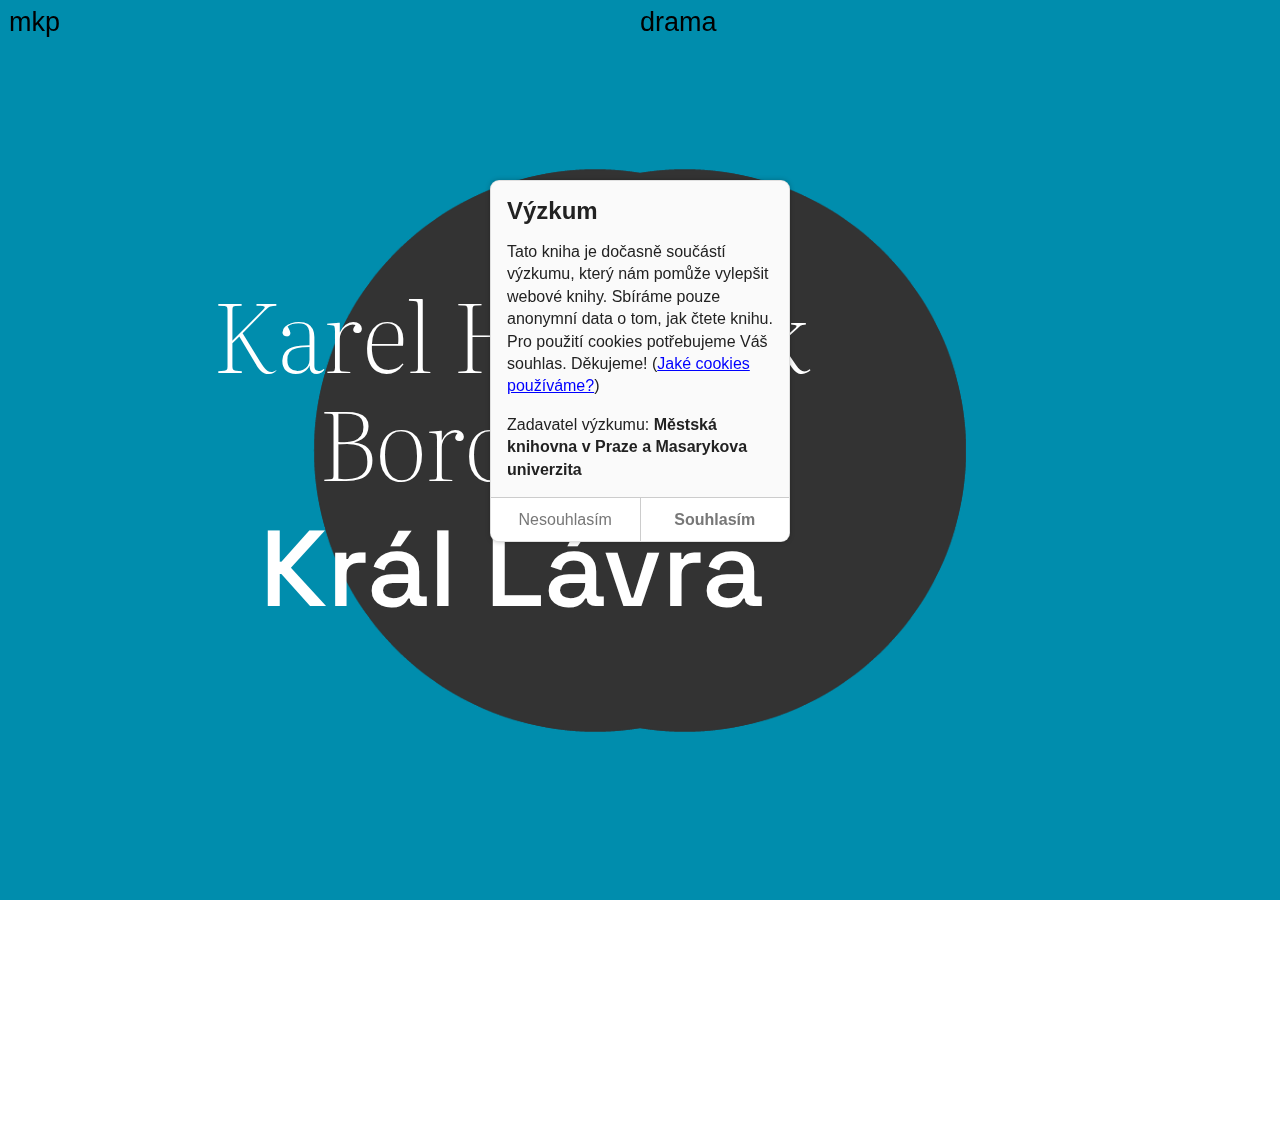
==== commit d02a61af: "Deploying to docs from @ books-are-next/borovsky-kral-lavra@88ea4ace07c58ec18795711d578a86a4cd0115c2" ====
--- a/index.html
+++ b/index.html
@@ -7,7 +7,7 @@
     <meta name="apple-mobile-web-app-title" content="">
     <meta name="apple-mobile-web-app-capable" content="yes">
     <title>Král Lávra</title>
-    <link rel="stylesheet" href="./style/style.min.css" media="screen" integrity="sha256-cSpK/fmbRYX9k9toxeVMXZI2o3AxfXDMqSCMEZlDMsU=">
+    <link rel="stylesheet" href="./style/style.min.css" media="screen" integrity="sha256-Rb3fubUbkI58n0BV9VQTGQVMbtXvksld2u3AgPFfgoo=">
     <meta name="nb-research" content="Tato kniha je dočasně součástí výzkumu, který nám pomůže vylepšit webové knihy. Sbíráme pouze anonymní data o tom, jak čtete knihu. Pro použití cookies potřebujeme Váš souhlas. Děkujeme! (<a href='https://www.mlp.cz/cz/o-knihovne/cisla-dokumenty-povinne-informace/povinne-dostupne-informace/cookies/'>Jaké cookies používáme?</a>)">
     <meta name="nb-research-orgs" content="Městská knihovna v Praze a Masarykova univerzita">
     <meta name="nb-research-ga" content="UA-187132260-1">
@@ -46,7 +46,7 @@
     <link rel="prev" href="./index.html">
     <link rel="next" href="./promo.html">
     <link rel="self" href="index.html">
-    <meta name="nb-identifier" content="borovsky-kral-lavra-c144a1d">
+    <meta name="nb-identifier" content="borovsky-kral-lavra-88ea4ac">
     <meta name="nb-role" content="cover">
   </head>
   <body class="content-drama nb-role-cover nb-custom-style" data-nb-words="7" data-nb-chars="41">
@@ -80,6 +80,6 @@
         </ul>
       </nav>
     </main>
-    <script type="text/javascript" src="./scripts/bundle.js" integrity="sha256-8ku8Tto9ylCLHYzfy93P/Ed4yA0buoeRfP9x6YWnpgQ="></script>
+    <script type="text/javascript" src="./scripts/bundle.js" integrity="sha256-vfjOb68TYKwydbA6VoqNahs+Oae7h/iRCJb/5YZHc8w="></script>
   </body>
 </html>--- a/style/style.min.css
+++ b/style/style.min.css
@@ -1,3 +1,3 @@
 @charset "UTF-8";@keyframes slide-from-left{0%{transform:translateX(-100px)}100%{transform:translateX(0)}}@keyframes pagination-slide-in{0%{transform:translateX(80px);opacity:0}100%{transform:translateX(0);opacity:1}}@keyframes pagination-slide-in-rev{0%{transform:translateX(-80px);opacity:0}100%{transform:translateX(0);opacity:1}}@keyframes slide-from-top{0%{transform:translateY(-100px)}100%{transform:translateY(0)}}@keyframes pulse-opacity{0%{opacity:.2}50%{opacity:.8}100%{opacity:.2}}@keyframes highlight{0%{background-color:var(--highlight-color)}100%{background-color:initial}}@keyframes fade-in{0%{opacity:0}100%{opacity:1}}@keyframes slide-up{0%{transform:translateY(30vh);opacity:0}100%{transform:translateY(0);opacity:1}}@keyframes pagination-bar-fade{0%{display:block;opacity:0}20%{display:block;opacity:.5}100%{display:block;opacity:0;display:none}}:root{--content-max-width:35rem;--content-margin-left:auto;--content-margin-right:auto;--content-font:Archivo, sans-serif;--heading-font:RightGrotesk, sans-serif;--heading-font-weight:normal;--base-font-size:18px;--font-size-ratio:1;--base-padding:16px;--small-padding:6px;--border-radius:6px;--border-radius-xl:9px;--ui-font:-apple-system, BlinkMacSystemFont, Segoe UI, Roboto, Helvetica, Arial, sans-serif, Apple Color Emoji, Segoe UI Emoji, Segoe UI Symbol;--ui-font-size:calc(16px * var(--font-size-ratio));font-size:calc(var(--base-font-size) * var(--font-size-ratio))}html{scroll-padding-top:100px}body{margin:0;background:var(--background);min-height:100vh}@media(min-width:990.1px){body.nb-controls-open{--margins:calc(
       100vw - 24rem - var(--content-max-width) - 2 * var(--base-padding)
-    );--content-margin-left:calc(var(--margins) / 2);--content-margin-right:auto}}body>[role=doc-toc]{display:none}main select{font-size:1rem;-webkit-appearance:none}.emoji{font-family:sans-serif}.scrollable-wrapper{height:100%;overflow:hidden}.scrollable{height:100%;padding-bottom:2rem;box-sizing:border-box;overflow-y:auto}.auto-cols{display:grid;grid-template-columns:auto auto;grid-gap:30px;align-items:end}.svg-icon{width:1.5em;height:auto;vertical-align:bottom;fill:var(--ui-c-text-shade)}body{--background:white;--transparent-background:rgba(255, 255, 255, 0);--text-color:black;--accent-color:#0033f8;--highlight-color:yellow;--link:blue;--visited:purple;--ui-c-bg:#fff;--ui-c-bg-shade:#fafafa;--ui-c-soft:#ccc;--ui-c-medium:#aaa;--ui-c-text-shade:#777;--ui-c-text:#222;--ui-box-shadow-color:rgba(0, 0, 0, 0.1);--ui-box-shadow:0 0 5px rgba(0, 0, 0, 0.25);--ui-inset-shadow:inset 0 0 4px rgba(0, 0, 0, 0.3);--ui-c-warning:red;--soft-border-color:rgba(0, 0, 0, 0.1);--ui-c-shadow:rgba(0, 0, 0, 0.5)}@media(prefers-color-scheme:dark){body{--background:#333;--transparent-background:#33333300;--text-color:#eee;--accent-color:#53c3ff;--highlight-color:#9b3200;--link:aqua;--visited:pink;--ui-c-bg:#444;--ui-c-bg-shade:#555;--ui-c-soft:#666;--ui-c-medium:#777;--ui-c-text-shade:#ddd;--ui-c-text:#eee;--ui-box-shadow-color:rgba(0, 0, 0, 0.2);--ui-box-shadow:0 0 5px rgba(0, 0, 0, 0.7);--ui-inset-shadow:inset 0 0 4px rgba(0, 0, 0, 0.7);--ui-c-warning:red;--soft-border-color:rgba(255, 255, 255, 0.1);--ui-c-shadow:rgba(255, 255, 255, 0.5)}}body.nb-color-scheme-light{--background:white;--transparent-background:rgba(255, 255, 255, 0);--text-color:black;--accent-color:#0033f8;--highlight-color:yellow;--link:blue;--visited:purple;--ui-c-bg:#fff;--ui-c-bg-shade:#fafafa;--ui-c-soft:#ccc;--ui-c-medium:#aaa;--ui-c-text-shade:#777;--ui-c-text:#222;--ui-box-shadow-color:rgba(0, 0, 0, 0.1);--ui-box-shadow:0 0 5px rgba(0, 0, 0, 0.25);--ui-inset-shadow:inset 0 0 4px rgba(0, 0, 0, 0.3);--ui-c-warning:red;--soft-border-color:rgba(0, 0, 0, 0.1);--ui-c-shadow:rgba(0, 0, 0, 0.5)}body.nb-color-scheme-dark{--background:#333;--transparent-background:#33333300;--text-color:#eee;--accent-color:#53c3ff;--highlight-color:#9b3200;--link:aqua;--visited:pink;--ui-c-bg:#444;--ui-c-bg-shade:#555;--ui-c-soft:#666;--ui-c-medium:#777;--ui-c-text-shade:#ddd;--ui-c-text:#eee;--ui-box-shadow-color:rgba(0, 0, 0, 0.2);--ui-box-shadow:0 0 5px rgba(0, 0, 0, 0.7);--ui-inset-shadow:inset 0 0 4px rgba(0, 0, 0, 0.7);--ui-c-warning:red;--soft-border-color:rgba(255, 255, 255, 0.1);--ui-c-shadow:rgba(255, 255, 255, 0.5)}body.nb-color-scheme-sepia{--background:#eccfb3;--transparent-background:rgba(236, 207, 179, 0);--text-color:#614429;--accent-color:#9a4c2d;--highlight-color:yellow;--link:#753115;--visited:#66525e;--ui-c-bg:#ffe5d0;--ui-c-bg-shade:#f5d8bc;--ui-c-soft:#dcbfa3;--ui-c-medium:#ba9d81;--ui-c-text-shade:#a18468;--ui-c-text:#4a2d12;--ui-box-shadow-color:rgba(62, 32, 7, 0.25);--ui-box-shadow:0 0 5px rgba(62, 32, 7, 0.25);--ui-inset-shadow:inset 0 0 4px rgba(62, 32, 7, 0.3);--ui-c-warning:red;--soft-border-color:rgba(62, 32, 7, 0.1);--ui-c-shadow:rgba(62, 32, 7, 0.5)}body{color:var(--text-color);background:var(--background)}body :link{color:var(--link)}body :visited{color:var(--visited)}.content{margin:0 var(--content-margin-right)0 var(--content-margin-left);max-width:var(--content-max-width);padding:calc(var(--base-padding) * 2)var(--base-padding)}body.nb-paginated main .begin-nav a[rel=prev],body.nb-paginated main .begin-nav a[rel=next],body.nb-paginated main .end-nav a[rel=prev],body.nb-paginated main .end-nav a[rel=next]{text-indent:-9999px}body.nb-paginated main .begin-nav a[rel=prev]:focus,body.nb-paginated main .begin-nav a[rel=next]:focus,body.nb-paginated main .end-nav a[rel=prev]:focus,body.nb-paginated main .end-nav a[rel=next]:focus{text-indent:0}body.nb-paginated-back .content,body.nb-paginated-forward .content{overflow:hidden}body.nb-paginated-back .content .visible,body.nb-paginated-forward .content .visible{animation:pagination-slide-in .3s}body.nb-paginated-back .content .visible{animation:pagination-slide-in-rev .3s}.nb-cropped .chunk{visibility:hidden}.nb-cropped .visible{visibility:visible;will-change:transform,opacity}.nb-paginated .step-forward{animation:pagination-slide-in .3s}.nb-paginated .step-back{animation:pagination-slide-in-rev .3s}main .idea:target{animation:highlight 3s ease-in-out}main .idea:target+dd{animation:highlight 3s ease-in-out}main .highlighted{animation:highlight .8s ease-in-out;will-change:background-color}main #chunk1:target,main #chunk1.highlighted,main #idea1:target,main #idea1.highlighted{animation:none}main #chapter-end{margin-bottom:100vh}main .begin-nav,main .end-nav{padding:var(--base-padding)0 10vh}main .begin-nav ul,main .begin-nav li,main .end-nav ul,main .end-nav li{display:block;margin:0;padding:0;list-style-type:none}main .begin-nav a[rel=index],main .end-nav a[rel=index]{display:none}main .begin-nav a[rel=prev],main .begin-nav a[rel=next],main .end-nav a[rel=prev],main .end-nav a[rel=next]{display:block}main .begin-nav a[rel=next],main .end-nav a[rel=next]{padding-top:5vh;padding-bottom:5vh}main p,main blockquote,main dl,main fieldset,main figure,main ul,main ol,main table,main li,main dd,main dt,main td,main th,main figcaption{font-family:var(--content-font);line-height:1.5;font-size:1rem}main button,main input,main select{font-family:var(--ui-font);font-size:.8rem}main h1,main h2,main h3,main h4,main h5,main h6{font-family:var(--heading-font);font-weight:var(--heading-font-weight);line-height:1.1;margin:1.5rem 0 .125rem}main h1{font-size:2rem}main h2{font-size:1.5rem}main h3{font-size:1.25rem}main h4{font-size:1.125rem}main h5{text-transform:uppercase;font-weight:700;font-size:1rem}main h6{text-transform:uppercase;font-size:1rem}main h1.hidden-title{display:none}main p,main blockquote,main dl,main ul,main ol{margin:0 0 .5rem}main table,main fieldset,main figure{margin:0 0 1rem}main ul,main ol{padding-left:1.125rem}main hr{margin:3rem 0;border:1px solid}main .button,main button{border:1px solid var(--ui-c-medium);background:var(--ui-c-soft);border-radius:var(--border-radius)}main img{max-width:100%}main .footnotes{display:none}main sup[id^=fnref]{vertical-align:baseline}main sup[id^=fnref]+sup[id^=fnref]::before{content:", ";vertical-align:baseline;font-family:var(--ui-font);font-size:.8rem;position:relative;top:-.3em;line-height:1}main sup[id^=fnref] a.footnote-ref{font-family:var(--ui-font);font-weight:700;text-indent:0;color:var(--ui-c-text-shade);vertical-align:baseline;padding:.5em .75em .4em;margin:0 -.75em;border-radius:.5em;line-height:1;text-decoration:none;font-size:.8em;position:relative;top:-.3em;color:var(--accent-color);overflow:hidden;white-space:nowrap}@media(hover){main sup[id^=fnref] a.footnote-ref:hover{background:var(--accent-color);color:var(--background)}}:root{--annotation-margin-top:-0.8em;--annotation-color:black;--annotation-highlight:#ffa}main .annotation,.footnote-content .annotation,.annotation-styles .annotation{display:inline;padding:.1rem .125rem;margin:0 -.125rem;color:var(--annotation-color);background:var(--annotation-highlight);border-radius:3px}main .annotation__head,.footnote-content .annotation__head,.annotation-styles .annotation__head{color:inherit;content:"‼️";background:0 0;font-size:.8em;position:absolute;opacity:.7;line-height:1;border-radius:4px 4px 0 0;cursor:pointer;margin:var(--annotation-margin-top)0 0 -.7rem;padding:.5rem;text-indent:0;font-style:normal;transition:transform .2s ease-out;will-change:transform}@media(hover){main .annotation__head:hover,.footnote-content .annotation__head:hover,.annotation-styles .annotation__head:hover{transform:scale(1.2)}}main .annotation__head::after,.footnote-content .annotation__head::after,.annotation-styles .annotation__head::after{content:attr(data-note);font-size:.8em;margin:-.1rem 0 0 .1rem;position:absolute;white-space:nowrap}.nb-ui-big-title{font-size:calc(1.5 * var(--ui-font-size));margin:calc(var(--base-padding)/2)0}.nb-ui-title{font-size:var(--ui-font-size);font-weight:600}.nb-ui-blank{font-style:italic;color:var(--ui-c-medium)}.nb-ui-note{font-size:calc(.8 * var(--ui-font-size));margin-bottom:0}.dot-select{opacity:.7;cursor:pointer}.dot-select.dot-selected{opacity:1}.button-zero-bar{height:0;margin:-1rem .5rem 1rem}.button-zero-bar--bottom{margin-bottom:3rem}.button-zero-bar--single-button{display:flex;flex-direction:row-reverse}.button-zero-bar--two-buttons{display:grid;grid-template-columns:2rem 1fr 2rem;align-items:start}.button-zero-bar--two-buttons .round-button:last-child{grid-column:3}.round-button{display:block;width:2rem;height:2rem;border-radius:1.5rem;border:none;cursor:pointer;color:var(--ui-c-bg);background-color:var(--accent-color);box-shadow:2px 2px 5px rgba(0,0,0,.2);transition:.3s ease-in;will-change:box-shadow,transform}.round-button .svg-icon{width:1.25rem;fill:var(--ui-c-bg)}@media(hover){.round-button:hover{transform:translateY(-3px);box-shadow:4px 4px 5px rgba(0,0,0,.4)}}.round-button--warning{background-color:var(--ui-c-warning)}.nb-annotations{font-family:var(--ui-font);font-size:var(--ui-font-size)}.nb-annotations .annotation-buttons{position:fixed;top:0;left:0;right:0;z-index:5001;will-change:transform;animation:slide-from-top .2s ease-out}.nb-annotations .annotation-buttons .button-wrapper{padding:calc(var(--base-padding)/2);text-align:center}.nb-annotations .annotation-buttons .action-button,.nb-annotations .annotation-buttons .style-button{display:inline-block;margin-right:calc(var(--base-padding)/2);margin-bottom:calc(var(--base-padding)/2);position:relative;cursor:pointer;transform-origin:50% 50%;transition:.2s ease-in;will-change:transform;text-align:center;width:2.5rem;height:2.5rem;line-height:2.5rem;font-size:1.5rem;box-sizing:border-box;border:1px solid var(--ui-c-soft);font-family:var(--content-font);vertical-align:top;font-weight:700;color:var(--ui-c-text);background:var(--ui-c-bg);box-shadow:var(--ui-box-shadow);border-radius:var(--border-radius)}@media(hover){.nb-annotations .annotation-buttons .action-button:hover,.nb-annotations .annotation-buttons .style-button:hover{transform:scale(1.1)}}.nb-annotations .annotation-buttons .action-button:last-child,.nb-annotations .annotation-buttons .style-button:last-child{margin-right:0}.nb-annotations .annotation-buttons .style-button{color:var(--annotation-color);background:var(--annotation-highlight)}.nb-annotations .annotation-buttons.annotation-buttons--new .quick-note::after{content:"…";position:absolute;right:0;bottom:0;left:0;font-size:80%;line-height:1.4rem;opacity:.3;text-align:center}.nb-annotations .annotation-detail{position:fixed;left:calc(var(--base-padding)/2);bottom:calc(var(--base-padding)/2);right:calc(var(--base-padding)/2);z-index:1501;box-sizing:border-box}@media screen and (min-width:432px){.nb-annotations .annotation-buttons .button-wrapper{text-align:left}.nb-annotations .annotation-detail{right:auto;min-width:24rem}}.nb-annotations .annotation-detail__note{min-height:4rem;padding:.5rem;background:var(--ui-c-bg);border-radius:var(--border-radius);box-shadow:var(--ui-inset-shadow);max-height:6rem;overflow-x:hidden;overflow-y:auto}.nb-annotations .annotation-detail__tools{display:flex;flex-direction:row-reverse;padding:.5rem;background:var(--ui-c-bg-shade)}.nb-annotations .annotation-detail__close,.nb-annotations .annotation-detail__destroy{font-size:1.5rem;width:2rem;text-indent:9999px;border:none;background-color:initial;background-position:100%;background-repeat:no-repeat;background-size:contain;white-space:nowrap;box-sizing:border-box;overflow:hidden;cursor:pointer;transition:.2s ease-in;will-change:transform;transform-origin:50% 50%}@media(hover){.nb-annotations .annotation-detail__close:hover,.nb-annotations .annotation-detail__destroy:hover{transform:scale(1.1)}}.nb-annotations .annotation-detail__close{margin-left:auto;background-image:url("data:image/svg+xml;utf8,<svg xmlns='http://www.w3.org/2000/svg' width='24' height='24' viewBox='0 0 24 24'><path fill='none' d='M0 0h24v24H0V0z'/><path d='M12 2C6.48 2 2 6.48 2 12s4.48 10 10 10 10-4.48 10-10S17.52 2 12 2zm0 18c-4.41 0-8-3.59-8-8s3.59-8 8-8 8 3.59 8 8-3.59 8-8 8zm4.59-12.42L10 14.17l-2.59-2.58L6 13l4 4 8-8z' fill='green' /></svg>")}.nb-annotations .annotation-detail__destroy{color:var(--ui-c-warning);background-position:0;background-image:url("data:image/svg+xml;utf8,%3Csvg viewBox=%224 0 16 24%22 width=%2224%22 height=%2224%22 xmlns=%22http://www.w3.org/2000/svg%22%3E%3Cpath d=%22M19 4H15.5l-1-1h-5l-1 1H5V6H19V4zM5.979 7.967 6 19c0 1.1.9 2 2 2h8C17.1 21 18 20.1 18 19L17.979 7.967h-12z%22 fill=%22red%22/%3E%3C/svg%3E")}.nb-desk{font-family:var(--ui-font);padding:var(--base-padding)calc(2 * var(--base-padding));overflow-y:auto}@media screen and (max-width:400px){.nb-desk{padding:var(--base-padding)}}.nb-desk .nb-desk__show-all-toggle{display:block;padding:calc(var(--base-padding)/2)0;text-align:right}.nb-desk h2{margin:0 0 calc(var(--ui-font-size)/2)}.nb-desk .nb-desk__chapter .desk__list{max-width:35rem;margin-bottom:1rem}.nb-desk .nb-desk__chapter .desk__list__detail{margin-bottom:1rem}.nb-desk .nb-desk__chapter .desk__notes{margin-bottom:1rem}.nb-desk .nb-desk__chapter .title-bar{grid-column:1/-1;padding:calc(var(--base-padding)/2)0;cursor:pointer;font-weight:700}.nb-desk .nb-desk__chapter .title-bar.title-bar--collapsed{border-bottom:1px solid var(--ui-c-soft)}.nb-desk .nb-desk__count{display:inline-block;font-size:70%;background:var(--ui-c-bg-shade);padding:3px 5px;margin-left:calc(var(--base-padding)/2);border-radius:var(--ui-font-size)}.nb-desk .desk__content-box{box-shadow:var(--ui-box-shadow);margin-bottom:var(--base-padding);border-radius:var(--border-radius-xl)}.nb-desk .desk__content-box--editing{box-shadow:var(--ui-inset-shadow)}.nb-desk .desk__content-box__buttons{height:1rem;margin-bottom:2rem}.nb-desk .desk__annotation{position:relative;margin-bottom:1rem}.nb-desk .desk__annotation--box{padding:calc(var(--base-padding)/2);box-shadow:var(--ui-box-shadow);border-radius:var(--border-radius)}.nb-desk .desk-annotation-wrapper{font-family:var(--content-font);color:var(--ui-c-text-shade)}.nb-desk .annotation__head{display:none}.nb-desk .annotation__symbol{display:block;margin-top:-.25em;font-family:var(--content-font);padding-bottom:.25em}.nb-desk .annotation__name{font-family:var(--ui-font);padding-left:.25em}.nb-desk .annotation{display:inline;padding:.1rem .125rem;margin:0 -.125rem;border-radius:3px;background-color:var(--ui-c-bg-shade)}.nb-desk .annotation[data-hl=this]{color:var(--annotation-color);background:var(--annotation-highlight)}.nb-desk .desk__note-wrapper{padding:calc(var(--base-padding)/2);box-shadow:var(--ui-box-shadow);border-radius:var(--border-radius)}.nb-desk .desk__note-editor{box-shadow:var(--ui-inset-shadow);border-radius:var(--border-radius)}.nb-desk .desk__note-editor__input{border:none;padding:calc(var(--base-padding)/2);border-radius:var(--border-radius);min-height:4rem;box-sizing:border-box}.desk__annotation__note{font-family:calc(var(--ui-font-size) * .8);border-top:1px solid var(--accent-color);padding-top:calc(var(--base-padding)/2);margin-top:calc(var(--base-padding)/2)}.nb-navigation nav{font-size:var(--ui-font-size)}.nb-navigation nav .nav-bar{--height:6px;display:block;position:fixed;left:var(--base-padding);bottom:0;width:calc(100vw - 2 * var(--base-padding));border-right:1px solid var(--ui-c-shadow);height:var(--height);margin:0;list-style-type:none;box-sizing:border-box}.nb-navigation nav .nav-bar .nav-bar__overlay{position:absolute;bottom:0;left:0;width:100%;height:30px;background:linear-gradient(to bottom,var(--transparent-background) 0%,var(--background) 100%)}.nb-navigation nav .nav-bar .chapter{display:block;border-left:1px solid var(--ui-c-shadow);list-style-type:none;position:absolute;top:0;z-index:1011;height:var(--height);margin:0;box-sizing:border-box;white-space:nowrap;overflow:hidden}.nb-navigation nav .nav-bar .info{visibility:hidden}.nb-navigation nav .nav-bar .pointer{display:block;list-style-type:none;position:absolute;bottom:0;left:0;height:2px;width:0;z-index:1010;background:var(--accent-color)}.nb-navigation nav .top-bar{display:none;font-family:var(--content-font);font-size:var(--ui-font-size);position:absolute;top:0;left:0;right:0;overflow:hidden}.nb-navigation nav .top-bar p.info{font-family:var(--heading-font);font-weight:var(--heading-font-weight);max-width:var(--content-max-width);padding:calc(var(--base-padding))var(--base-padding);margin:0 var(--content-margin-right)0 var(--content-margin-left)}.nb-navigation nav .top-bar p.info a{color:var(--text-color);text-decoration:none}.nb-navigation nav .top-bar p.info .chapter{display:none}.nb-navigation nav .top-bar .fixed p.info .chapter{display:inline-block}.nb-navigation nav .next,.nb-navigation nav .prev{display:none}.nb-navigation nav .button-navigation{pointer-events:none}.nb-navigation nav .button-navigation .back-button,.nb-navigation nav .button-navigation .forward-button{pointer-events:none;position:fixed;opacity:.25;z-index:900;left:2px;top:25vh;line-height:25vh;text-align:center;width:calc(5vw + 24px);height:50vh}.nb-navigation nav .button-navigation .forward-button{left:auto;right:2px}@media screen and (max-width:990px){.nb-navigation nav .button-navigation .back-button{text-align:left}.nb-navigation nav .button-navigation .forward-button{text-align:right}}@media screen and (max-width:432px){.nb-navigation nav .button-navigation .back-button svg{margin-left:-.5em}.nb-navigation nav .button-navigation .forward-button svg{margin-right:-.5em}}.nb-role-cover .nb-navigation nav .button-navigation .back-button,.nb-role-break .nb-navigation nav .button-navigation .back-button{display:none}.nb-role-cover .nb-navigation nav .button-navigation .forward-button,.nb-role-break .nb-navigation nav .button-navigation .forward-button{top:0;left:0;right:0;width:100vw;height:100vh}.nb-role-cover .nb-navigation nav .button-navigation .forward-button svg,.nb-role-break .nb-navigation nav .button-navigation .forward-button svg{display:none}.nb-role-break .nb-navigation nav .button-navigation .back-button svg,.nb-role-break .nb-navigation nav .button-navigation .forward-button svg{display:none}.nb-progress{font-family:var(--ui-font);font-size:var(--ui-font-size)}.nb-progress .current-position{z-index:1020;border:none;background:0 0;display:block;font-size:calc(var(--ui-font-size) * .8);font-family:var(--ui-font);text-align:right}.nb-progress .current-position--display{position:fixed;right:0;bottom:0;margin:0;padding:8px calc(var(--base-padding) - 1px);opacity:.5;pointer-events:none}.nb-progress .current-position--config{display:flex;text-align:left}.nb-progress .current-position--config label{display:block;margin-right:1rem;text-indent:-1rem;padding-left:1rem}.nb-progress .progress--collapsed{margin:0 0 var(--base-padding)var(--base-padding);float:right}.nb-progress.turn-to{margin:var(--ui-font-size)0;padding-bottom:var(--ui-font-size);border:1px solid var(--ui-c-soft);border-radius:var(--border-radius);padding:var(--base-padding)}.nb-progress.turn-to h3{margin-top:0}.nb-progress.turn-to .progress{display:flex}.nb-progress.turn-to select{max-width:100%;font-size:1rem;padding:0 .25rem}.nb-progress .progress__idea,.nb-progress .progress__chapter{display:block;font-family:var(--ui-font);flex-grow:0;flex-shrink:1;padding-right:.5rem}.nb-progress .progress__chapter{max-width:40%}.nb-seq-return{font-family:var(--ui-font);font-size:var(--ui-font-size);position:fixed;bottom:calc(1.75 * var(--base-padding));right:var(--base-padding);max-width:calc(100vw - 2 * var(--base-padding));animation:slide-up .2s ease-out;z-index:4000;min-height:1.5rem}.nb-seq-return .seq-text{padding:calc(var(--base-padding)/2)}.nb-seq-return .seq-return-toggle{font-family:var(--ui-font);display:block;min-width:1.5rem;height:1.5rem;line-height:1.5rem;text-align:center;float:right;padding:.25rem;cursor:pointer;opacity:.5}@media(hover){.nb-seq-return .seq-return-toggle:hover{opacity:1}}.nb-seq-return .seq-return{margin:0 auto;background:var(--ui-c-bg-shade);border:1px solid var(--ui-c-soft);border-radius:var(--border-radius-xl);overflow:hidden;box-shadow:var(--ui-box-shadow)}.nb-seq-return p,.nb-seq-return .seq-buttons a{font-size:calc(var(--ui-font-size) * .8);padding:calc(var(--base-padding)/2);margin:0;line-height:1.4;cursor:pointer}.nb-seq-return .close{float:right;padding:calc(var(--base-padding)/2);cursor:pointer}.nb-seq-return .seq-buttons{display:flex;border-top:1px solid var(--ui-c-soft)}.nb-seq-return .seq-buttons:first-child{border:none}.nb-seq-return .seq-buttons a{background:var(--ui-c-bg);white-space:nowrap;border:solid var(--ui-c-soft);border-width:0 1px 0 0;flex:1 1;text-align:center;text-decoration:none;color:var(--ui-c-text-shade)}.nb-seq-return .seq-buttons a:last-child{border-right:0}.nb-peeks{font-family:var(--ui-font);font-size:var(--ui-font-size);position:fixed;z-index:1205;bottom:0;left:0;right:0}.nb-peeks .peeks{max-height:60vh;margin:0 var(--content-margin-right)0 var(--content-margin-left);max-width:calc(var(--content-max-width) + 2 * var(--base-padding))}.nb-peeks .peeks .peek{position:relative;box-sizing:border-box;border:1px solid var(--ui-c-soft);border-radius:var(--border-radius)var(--border-radius)0 0;box-shadow:var(--ui-box-shadow);overflow:hidden;transition:bottom .2s ease-out;animation:slide-up .2s ease-out;display:none}.nb-peeks .peeks .peek .peek-content{padding:4rem 1rem 2rem;max-height:calc(60vh - 6rem);background:var(--ui-c-bg);overflow-y:scroll;-webkit-overflow-scrolling:touch}.nb-peeks .peeks .peek .peek-head{position:absolute;display:flex;top:0;left:0;right:0;height:2rem;line-height:2rem;text-align:left;border-bottom:1px solid var(--ui-c-soft);z-index:1210}.nb-peeks .peeks .peek .peek-head .peek-info{flex-grow:1;padding:0 var(--base-padding)}.nb-peeks .peeks .peek .peek-head .peek-info p{margin:0;line-height:2rem}.nb-peeks .peeks .peek .peek-head .peek-close{display:block;width:3rem;height:2rem;font-size:var(--ui-font-size);border:none;color:var(--ui-c-text);background:0 0;cursor:pointer;text-align:center}.nb-peeks .peeks .peek:nth-last-child(3),.nb-peeks .peeks .peek:nth-last-child(2){display:block;height:2vh;margin-bottom:-1vh;background:var(--ui-c-bg-shade)}.nb-peeks .peeks .peek:nth-last-child(3) .peek-head,.nb-peeks .peeks .peek:nth-last-child(3) .peek-content,.nb-peeks .peeks .peek:nth-last-child(2) .peek-head,.nb-peeks .peeks .peek:nth-last-child(2) .peek-content{display:none}.nb-peeks .peeks .peek:last-child{display:block;height:auto;margin-bottom:0}.nb-peeks .peeks .footnote-backref{display:none}.nb-toc{padding-bottom:calc(4 * var(--base-padding))}@media screen and (max-width:400px){.nb-toc{padding:var(--base-padding)}}.nb-toc h1{padding:var(--base-padding)calc(2 * var(--base-padding))}.nb-toc ul,.nb-toc ol{font-size:1rem;font-family:var(--content-font);padding:0;border:solid var(--ui-c-soft);border-width:1px 0}.nb-toc ul li,.nb-toc ol li{padding:.5rem var(--base-padding).5rem calc(2 * var(--base-padding));border-bottom:1px solid var(--ui-c-soft)}.nb-toc ul li:last-child,.nb-toc ol li:last-child{border-bottom:none}.nb-toc ul ul,.nb-toc ul ol,.nb-toc ol ul,.nb-toc ol ol{margin:.5rem calc(-1 * var(--base-padding))0 0;padding-left:2rem;border-width:1px 0 0}.nb-toc ul ul li,.nb-toc ul ol li,.nb-toc ol ul li,.nb-toc ol ol li{padding-left:0}.nb-toc ul ul li:last-child,.nb-toc ul ol li:last-child,.nb-toc ol ul li:last-child,.nb-toc ol ol li:last-child{padding-bottom:0}.nb-toc ul{padding-left:0}.nb-toc ul>li{list-style-type:none}.nb-toc .current-chapter{color:var(--accent-color)}.nb-toc .toggle{display:block;float:right;cursor:pointer;margin-top:-.1rem;padding:0;border:none;background:0 0;color:var(--ui-c-text);font-size:1rem;clear:both}.nb-toc li.folded ol,.nb-toc li.folded ul{display:none}.nb-toc-other{font-size:1rem;padding:0 calc(2 * var(--base-padding))var(--base-padding)}.nb-toc a,.nb-toc-other a{font-weight:700;color:var(--text-color);text-decoration:none}@media(hover){.nb-toc a:hover,.nb-toc-other a:hover{text-decoration:underline}}.nb-toc .headings-toc a,.nb-toc-other .headings-toc a{font-weight:400}.nb-toc-other{font-family:var(--content-font)}.nb-controls{font-family:var(--ui-font);font-size:var(--ui-font-size);color:var(--ui-c-text)}.nb-controls .button{color:var(--accent-color);padding:var(--small-padding);font-size:calc(var(--ui-font-size) * .9);box-shadow:var(--ui-box-shadow);border:none;border-radius:var(--border-radius);background:var(--ui-c-bg);line-height:1.6;cursor:pointer}.nb-controls .button.button-primary{color:var(--ui-c-bg);background-color:var(--accent-color)}.nb-controls .button.button-primary .svg-icon{fill:var(--ui-c-bg)}.nb-controls .icon-link{font-size:var(--ui-font-size);font-weight:400;cursor:pointer;color:var(--accent-color);margin:0 1rem;white-space:nowrap;line-height:1.5}.nb-controls .icon-link svg{fill:var(--accent-color)}@media(hover){.nb-controls .icon-link:hover{text-decoration:none}}.nb-controls .controls-launcher{display:flex;position:fixed;top:0;right:0;z-index:2000;cursor:pointer}.nb-controls .controls-launcher div{display:none}@media(hover){.nb-controls .controls-launcher div{display:block;opacity:0}.nb-controls .controls-launcher:hover div{opacity:.25}}.nb-controls .controls-launcher div{height:48px;line-height:48px;margin-left:var(--base-padding);padding-left:var(--base-padding);padding-right:var(--base-padding);text-align:right}.nb-controls .controls-launcher div:last-child{opacity:.5;display:block}@media(hover){.nb-controls .controls-launcher div:hover{opacity:1}}.nb-controls .controls-launcher div .svg-icon{vertical-align:middle}.nb-controls .control{display:grid;grid-template-rows:calc(3 * var(--ui-font-size))1fr;height:100%;position:fixed;z-index:5000;top:0;right:0;bottom:0;background:var(--ui-c-bg);width:24rem;max-width:100vw;box-sizing:border-box;box-shadow:var(--ui-box-shadow);transition:top .2s ease-out;animation:slide-from-top .2s ease-out;font-size:var(--ui-font-size)}@media(max-width:990px){.nb-controls .control{left:0;width:auto}}.nb-controls .control .control-bar{display:flex;grid-row:1;width:24rem;max-width:100vw;box-shadow:rgba(0,0,0,.3)-3px 0 4px inset;background:var(--ui-c-bg-shade);overflow:hidden}@media(max-width:990px){.nb-controls .control .control-bar{width:100vw}}.nb-controls .control .control-bar .tab{display:block;height:100%;flex-grow:1;min-width:0;padding:0 var(--base-padding);line-height:3.5;box-sizing:border-box;font-size:calc(var(--ui-font-size) * .9);cursor:pointer;text-overflow:ellipsis;text-align:center;white-space:nowrap;overflow:hidden}.nb-controls .control .control-bar .tab--selected{box-shadow:var(--ui-box-shadow);background:var(--ui-c-bg);color:var(--accent-color)}.nb-controls .control .control-bar .close{display:block;position:relative;box-sizing:border-box;width:calc(var(--ui-font-size) * 3);cursor:pointer}.nb-controls .control .control-bar .close span{display:block;position:absolute;top:calc(var(--base-padding)/2);right:calc(var(--base-padding)/2);bottom:calc(var(--base-padding)/2);left:calc(var(--base-padding)/2);padding:calc(var(--base-padding)/4);box-shadow:var(--ui-box-shadow);border-radius:var(--border-radius);background:var(--ui-c-bg);text-align:center;line-height:var(--ui-font-size)}.nb-controls .control .control-bar .close svg{display:block;width:100%;fill:var(--ui-c-text)}.nb-controls .control .control__opened{grid-row:2;display:flex;flex-direction:column;position:relative;box-sizing:border-box;overflow:hidden}.nb-controls .control .control__details{display:flex;align-self:end;z-index:1;width:100%;box-sizing:border-box;box-shadow:0 0 40px var(--ui-c-bg),0 0 40px var(--ui-c-bg),0 0 40px var(--ui-c-bg);background:var(--ui-c-bg);padding:calc(var(--base-padding) * 2);font-size:calc(var(--ui-font-size) * .8)}.nb-controls .control .control__details.show-tips{padding-bottom:0}.nb-controls .control .control__details>div{flex:1;margin-right:var(--ui-font-size)}.nb-controls .control .control__details>div:last-child{margin-right:0}.nb-controls .control .control__details p{margin:0}.nb-controls .control .control__details h3{font-size:calc(var(--ui-font-size) * .8);margin:0}.nb-options{font-size:var(--ui-font-size)}.nb-options .explanation{margin-top:-.5rem;font-size:calc(var(--ui-font-size) * .8);grid-column:1/-1}.nb-options .options-wrapper{display:grid;grid-gap:var(--base-padding);margin:var(--base-padding)calc(2 * var(--base-padding))}@media screen and (max-width:400px){.nb-options .options-wrapper{margin:var(--base-padding)}}.nb-options .cell__title{margin-bottom:calc(var(--ui-font-size)/2)}.nb-options .color-scheme-select{display:grid;grid-template-columns:repeat(4,auto);gap:var(--ui-font-size)}.nb-options .font-size-slider{font-size:24px;line-height:36px;box-sizing:border-box;position:fixed;left:50%;top:50%;width:320px;margin-left:-160px;margin-top:-33vh;background:var(--ui-c-bg);border:1px solid var(--ui-c-soft);padding:24px;border-radius:var(--border-radius);box-shadow:var(--ui-box-shadow);z-index:1;display:none}.nb-options .font-size-slider .enlarge-font-size,.nb-options .font-size-slider .shrink-font-size{color:var(--ui-c-text);vertical-align:top}.nb-options .font-size-slider .enlarge-font-size{font-size:32px;line-height:28px;width:38px;height:38px}.nb-options .font-size-slider .shrink-font-size{font-size:16px;line-height:22px;width:38px;height:38px}.nb-options .font-size-slider .set-font-size{margin:0 24px}.nb-options .font-size-slider.font-size-slider--show{display:block}.nb-options .font-size-slider .font-size-slider__close{display:block;position:relative;z-index:1;float:right;margin:-24px -24px -24px 12px;padding:var(--base-padding);cursor:pointer}.nb-options .font-size-slider p{font-size:24px;line-height:36px;margin:12px 0;text-align:center;clear:right}.nb-options .font-size-slider small,.nb-options .font-size-slider input,.nb-options .font-size-slider big{margin:0 12px 0 0;line-height:24px}.nb-options .font-size-slider big,.nb-options .font-size-slider small{display:inline-block;line-height:24px}.nb-options .font-size-slider .val{font-weight:400;color:var(--ui-c-medium)}.nb-options .annotation-styles .styles{line-height:2}.nb-options .annotation-styles .style{display:inline-block;padding:0 var(--small-padding);margin:0 var(--small-padding)var(--small-padding)0;border:1px solid transparent;border-radius:var(--border-radius);box-shadow:var(--ui-box-shadow);color:#000;cursor:pointer}.nb-options .annotation-styles .style.style-edited{border:1px solid var(--accent-color)}.nb-options .annotation-styles .style .quick{padding-left:.5em;opacity:.5}.nb-options .annotation-styles .style-editor{box-shadow:var(--ui-inset-shadow);padding:var(--base-padding);border-radius:var(--border-radius)}.nb-options .annotation-styles .style-editor input{font-size:var(--ui-font-size);line-height:var(--ui-font-size);height:var(--ui-font-size);padding:var(--small-padding);display:inline-block;vertical-align:top}.nb-options .annotation-styles .style-editor .color-select{display:flex;height:42px;line-height:42px;cursor:pointer;border:1px solid var(--ui-c-soft);border-radius:var(--border-radius);margin:var(--base-padding)0}.nb-options .annotation-styles .style-editor .color-select div{flex:1;text-align:center}.nb-onboarding .onboarding-opener{z-index:1;position:fixed;top:60px;right:var(--base-padding);box-sizing:border-box;margin-left:var(--base-padding);border:1px solid var(--soft-border-color);box-shadow:var(--ui-box-shadow);border-radius:var(--border-radius-xl);font-family:var(--ui-font);font-size:calc(var(--ui-font-size) * .9);line-height:1.4}.nb-onboarding .onboarding-opener .onboarding-opener-bubble{position:relative;margin:0 0 0 auto;max-width:14rem;background:var(--ui-c-bg-shade);color:var(--text-color);border-radius:var(--border-radius-xl)}.nb-onboarding .onboarding-opener .onboarding-opener-bubble:after{content:"";position:absolute;top:-8px;right:var(--border-radius-xl);background-color:var(--ui-c-bg-shade);box-shadow:3px -3px 2px 0 var(--ui-box-shadow-color);content:" ";display:block;height:16px;width:16px;transform:rotate(-45deg)}.nb-onboarding .onboarding-opener .onboarding-opener-bubble .onboarding-opener-intro{padding:var(--base-padding)}.nb-onboarding .onboarding-opener .onboarding-opener-bubble .onboarding-opener-close{cursor:pointer;float:right;padding:var(--base-padding);margin:calc(-1.5 * var(--base-padding))calc(-1.5 * var(--base-padding))0 0;text-align:right;color:var(--text-color)}.nb-onboarding .onboarding-opener .onboarding-opener-bubble .onboarding-opener-open{display:block;text-align:right;margin-top:var(--base-padding);text-decoration:underline}.nb-onboarding .onboarding-opener .buttons{display:flex;border-top:1px solid var(--ui-c-soft);overflow:hidden;border-radius:0 0 var(--border-radius-xl)var(--border-radius-xl)}.nb-onboarding .onboarding-opener .buttons a{padding:calc(var(--base-padding)/2);margin:0;line-height:1.4;cursor:pointer}.nb-onboarding .onboarding-opener .buttons:first-child{border:none}.nb-onboarding .onboarding-opener .buttons a{background:var(--ui-c-bg);white-space:nowrap;border:solid var(--ui-c-soft);border-width:0 1px 0 0;flex:1 1;text-align:center;text-decoration:none;color:var(--ui-c-text-shade)}.nb-onboarding .onboarding-opener .buttons a:last-child{border-right:0}.nb-onboarding .onboarding-overlay{position:fixed;top:0;bottom:0;left:0;right:0;background:var(--ui-c-bg-shade);opacity:.75;-webkit-backdrop-filter:blur(10px);backdrop-filter:blur(10px);z-index:6000}.nb-onboarding .onboarding{font-family:var(--ui-font);font-size:var(--ui-font-size);z-index:6000;position:fixed;top:var(--base-padding);bottom:var(--base-padding);left:var(--base-padding);right:var(--base-padding);border-radius:var(--border-radius-xl);background:var(--ui-c-bg);padding:var(--base-padding);overflow:auto;animation:fade-in .4s ease-in}@media only screen and (min-width:760px){.nb-onboarding .onboarding{bottom:25vh;left:50%;top:auto;right:auto;width:20rem;margin-left:-10rem}}.nb-onboarding h2{margin:0;align-self:end}.nb-onboarding .onboarding__card{display:grid;height:100%;grid-template-rows:1fr 2fr 1fr;align-items:center;grid-gap:var(--base-padding);max-width:calc(16 * var(--ui-font-size));margin:0 auto}.nb-onboarding .onboarding__card svg{display:block;width:100%}@media only screen and (min-width:760px){.nb-onboarding .onboarding__card{height:auto}}.nb-onboarding .onboarding__content{display:grid;grid-template-columns:1fr 2fr;align-items:start;grid-gap:var(--base-padding)}@media only screen and (min-aspect-ratio:3/2) and (max-width:700px){.nb-onboarding .onboarding__card{max-width:none}.nb-onboarding .onboarding__content{display:block;height:calc(4 * var(--ui-font-size))}.nb-onboarding svg{float:left;width:10vw;margin-right:var(--base-padding)}}.nb-onboarding .onboarding__controls{align-self:end}.nb-onboarding .tip p:first-child{margin-top:0}.nb-onboarding .close{display:block;float:right;font-size:var(--ui-font-size);padding:var(--base-padding);margin:calc(-1.5 * var(--base-padding))calc(-1.5 * var(--base-padding))0 -2rem;border:none;background:0 0;cursor:pointer;text-align:right}.nb-onboarding .close svg{width:calc(2 * var(--ui-font-size))}.nb-onboarding .onboarding__controls__button,.nb-onboarding .onboarding__controls__back-button{line-height:calc(3.5 * var(--ui-font-size));height:calc(3.5 * var(--ui-font-size));cursor:pointer;user-select:none}.nb-onboarding .onboarding__controls__back-button{float:left;color:#9a4663;font-size:calc(2 * var(--ui-font-size))}.nb-onboarding .onboarding__controls__button{width:calc(9.5 * var(--ui-font-size));margin:0 auto;border-radius:var(--border-radius);background:#9a4663;color:#fff6de;text-align:center}.nb-onboarding .dots{user-select:none;margin:var(--base-padding)auto 0;text-align:center}.nb-onboarding .dots span{color:#9a4663;line-height:10px;display:inline-block;height:10px;opacity:.5;transform:scale(.5);transition:transform .3s ease-out;will-change:transform;margin-right:12px;cursor:pointer}.nb-onboarding .dots span:last-child{margin-right:0}.nb-onboarding .dots span.current{line-height:10px;opacity:1;transform:scale(.8)}._nb-research{position:fixed;top:20vh;left:50vw;box-sizing:border-box;width:300px;margin-left:-150px;font-family:var(--ui-font);font-size:var(--ui-font-size);background:var(--ui-c-bg-shade);color:var(--ui-c-text);border:1px solid var(--soft-border-color);border-radius:var(--border-radius-xl);box-shadow:var(--ui-box-shadow);overflow:hidden;z-index:4000}._nb-research p{line-height:1.4}._nb-research .plea{max-height:30vh;overflow-y:auto}._nb-research h2,._nb-research p{margin:var(--ui-font-size)}._nb-research .agree{font-weight:700}._nb-research .buttons{display:flex;border-top:1px solid var(--ui-c-soft)}._nb-research .buttons a{padding:calc(var(--base-padding)/2);margin:0;line-height:1.7;cursor:pointer}._nb-research .buttons:first-child{border:none}._nb-research .buttons a{background:var(--ui-c-bg);white-space:nowrap;border:solid var(--ui-c-soft);border-width:0 1px 0 0;flex:1 1;text-align:center;text-decoration:none;color:var(--ui-c-text-shade)}._nb-research .buttons a:last-child{border-right:0}@font-face{font-family:SpaceGrotesk;src:url(../fonts/SpaceGroteskVF.woff2);font-weight:400}@font-face{font-family:LiterataVar;src:url(../fonts/Literata-var.woff2);font-style:normal}@font-face{font-family:LiterataVar;src:url(../fonts/Literata-Italic-var.woff2);font-style:italic}#title-wrapper{--title-size:14vh;--title-line-height:14vh;position:relative;z-index:3000;margin:0;padding:0;width:100vw;height:100vh;background-color:var(--title-color);font-family:SpaceGrotesk;display:flex;align-items:center;overflow:hidden}@media(max-aspect-ratio:1/1){#title-wrapper{--title-size:12vw;--title-line-height:13vw}}#title-wrapper .wrapper{margin:0;padding:0;width:100%;height:100%;display:flex;justify-content:center;align-items:center;position:absolute;top:0;left:0}#title-wrapper .top,#title-wrapper .bottom{box-sizing:border-box;width:100%;padding:5vh 5vh 7vh;position:absolute;align-items:baseline;display:flex;justify-content:space-between}#title-wrapper #title{font-weight:400;color:#fff;margin:0;text-align:center;display:block;max-width:140vh;margin:0 4vw}@media(min-aspect-ratio:1/1){#title-wrapper #title{width:calc(80% - 8vw)}}#title-wrapper #title h2.author{font-family:LiterataVar;font-variation-settings:"wght" 200,"opsz" 72;font-weight:200;font-size:calc(var(--title-size) * .9);line-height:var(--title-line-height);margin:0;padding-bottom:calc(var(--title-size) * .2);color:#fff;position:relative;z-index:2}#title-wrapper #title h1.title{font-size:var(--title-size);line-height:var(--title-line-height);font-weight:500;font-variation-settings:"wght" 515;font-family:SpaceGrotesk;margin:0;position:relative;z-index:2}#title-wrapper h3{font-size:3vh;line-height:3vh;font-variation-settings:"wght" 350;position:absolute;margin:0;padding:0;color:#000;font-weight:400}#title-wrapper h3.publisher{top:1vh;left:1vh}#title-wrapper h3.edition{top:1vh;left:50vw}#title-wrapper .animation{width:min(85vh,85vw);height:min(85vh,85vw);position:relative}#title-wrapper .circles{background:50% no-repeat url(./../template-images/circles.png);background-size:cover;height:min(85vh,85vw);width:min(85vh,85vw);margin:0;padding:0;position:absolute}#title-wrapper .anim-one{-webkit-animation:rotating-one 30s linear infinite;-moz-animation:rotating-one 30s linear infinite;-ms-animation:rotating-one 30s linear infinite;-o-animation:rotating-one 30s linear infinite;animation:rotating-one 30s linear infinite}#title-wrapper .anim-two{-webkit-animation:rotating-two 25s linear infinite;-moz-animation:rotating-two 25s linear infinite;-ms-animation:rotating-two 25s linear infinite;-o-animation:rotating-two 25s linear infinite;animation:rotating-two 25s linear infinite}@-webkit-keyframes rotating-one{from{-webkit-transform:rotate(0);-o-transform:rotate(0);transform:rotate(0)}to{-webkit-transform:rotate(360deg);-o-transform:rotate(360deg);transform:rotate(360deg)}}@-webkit-keyframes rotating-two{from{-webkit-transform:rotate(0);-o-transform:rotate(0);transform:rotate(0)}to{-webkit-transform:rotate(-360deg);-o-transform:rotate(-360deg);transform:rotate(-360deg)}}@keyframes rotating-one{from{-ms-transform:rotate(0);-moz-transform:rotate(0);-webkit-transform:rotate(0);-o-transform:rotate(0);transform:rotate(0)}to{-ms-transform:rotate(360deg);-moz-transform:rotate(360deg);-webkit-transform:rotate(360deg);-o-transform:rotate(360deg);transform:rotate(360deg)}}@keyframes rotating-two{from{-ms-transform:rotate(0);-moz-transform:rotate(0);-webkit-transform:rotate(0);-o-transform:rotate(0);transform:rotate(0)}to{-ms-transform:rotate(-360deg);-moz-transform:rotate(-360deg);-webkit-transform:rotate(-360deg);-o-transform:rotate(-360deg);transform:rotate(-360deg)}}body{--p-indent:3rem;--p-margin-bottom:0;--p-line-height:1.9rem;--section-vertical-margin:3rem;--h1-font-size:4rem;--h1-line-height:6rem;--h1-margin-bottom:clamp(4rem, 30vh, 13rem);--h1-font-family:LiterataVar;--h1-font-weight:200;--h1-font-variation-settings:"wght" 200, "opsz" 72}.content-poetry{--p-indent:0;--p-margin-bottom:1.9rem;--p-line-height:1.9rem;--section-vertical-margin:1.5rem;--h1-font-size:1.2rem;--h1-line-height:1.9rem;--h1-margin-bottom:1.9rem;--h1-font-family:SpaceGrotesk;--h1-font-weight:700;--h1-font-variation-settings:normal}main h1{font-size:var(--h1-font-size);line-height:var(--h1-line-height);margin-bottom:var(--h1-margin-bottom);font-family:var(--h1-font-family);font-weight:var(--h1-font-weight);font-variation-settings:var(--h1-font-variation-settings)}main p{margin-bottom:var(--p-margin-bottom);text-indent:var(--p-indent);font-family:LiterataVar;font-weight:400;font-variation-settings:"wght" 400,"opsz" 12;font-size:1rem;line-height:var(--p-line-height)}main section{margin-bottom:var(--section-vertical-margin)}main blockquote,main q,main blockquote p{font-family:LiterataVar;font-style:italic}main blockquote{margin:var(--p-line-height)var(--p-indent)}main .centered{margin:0 var(--p-indent)}main .centered p{text-align:center}main hr{display:block;margin:0;border:none}main hr::before{content:"* * *";display:block;color:var(--accent-color);font-size:1.5rem;margin:1.9rem auto 1.4rem;text-align:center}main h1+p,main h2+p,main h3+p,main hr+p,main section p:first-child,main blockquote p:first-child{text-indent:0}#promo .promo-dark img,#promo .promo-light img{display:block;margin:20vh auto}.promo-dark{display:none}@media(prefers-color-scheme:dark){.promo-light{display:none}.promo-dark{display:block}}body.nb-color-scheme-light .promo-light{display:block}body.nb-color-scheme-light .promo-dark{display:none}body.nb-color-scheme-dark .promo-light{display:none}body.nb-color-scheme-dark .promo-dark{display:block}body.nb-color-scheme-sepia .promo-light{display:block}body.nb-color-scheme-sepia .promo-dark{display:none}body{--title-color:rgb(0, 141, 173);--accent-color:rgb(0, 141, 173)}@media(prefers-color-scheme:dark){body{--title-color:rgb(0, 141, 173);--accent-color:rgb(0, 200, 233)}}body.nb-color-scheme-light{--title-color:rgb(0, 141, 173);--accent-color:rgb(0, 141, 173)}body.nb-color-scheme-dark{--title-color:rgb(0, 141, 173);--accent-color:rgb(0, 200, 233)}.nb-role-about main img{float:right;margin:.5em 0 1em 1em}+    );--content-margin-left:calc(var(--margins) / 2);--content-margin-right:auto}}body>[role=doc-toc]{display:none}main select{font-size:1rem;-webkit-appearance:none}.emoji{font-family:sans-serif}.scrollable-wrapper{height:100%;overflow:hidden}.scrollable{height:100%;padding-bottom:2rem;box-sizing:border-box;overflow-y:auto}.auto-cols{display:grid;grid-template-columns:auto auto;grid-gap:30px;align-items:end}.svg-icon{width:1.5em;height:auto;vertical-align:bottom;fill:var(--ui-c-text-shade)}body{--background:white;--transparent-background:rgba(255, 255, 255, 0);--text-color:black;--accent-color:#0033f8;--highlight-color:yellow;--link:blue;--visited:purple;--ui-c-bg:#fff;--ui-c-bg-shade:#fafafa;--ui-c-soft:#ccc;--ui-c-medium:#aaa;--ui-c-text-shade:#777;--ui-c-text:#222;--ui-box-shadow-color:rgba(0, 0, 0, 0.1);--ui-box-shadow:0 0 5px rgba(0, 0, 0, 0.25);--ui-inset-shadow:inset 0 0 4px rgba(0, 0, 0, 0.3);--ui-c-warning:red;--soft-border-color:rgba(0, 0, 0, 0.1);--ui-c-shadow:rgba(0, 0, 0, 0.5)}@media(prefers-color-scheme:dark){body{--background:#333;--transparent-background:#33333300;--text-color:#eee;--accent-color:#53c3ff;--highlight-color:#9b3200;--link:aqua;--visited:pink;--ui-c-bg:#444;--ui-c-bg-shade:#555;--ui-c-soft:#666;--ui-c-medium:#777;--ui-c-text-shade:#ddd;--ui-c-text:#eee;--ui-box-shadow-color:rgba(0, 0, 0, 0.2);--ui-box-shadow:0 0 5px rgba(0, 0, 0, 0.7);--ui-inset-shadow:inset 0 0 4px rgba(0, 0, 0, 0.7);--ui-c-warning:red;--soft-border-color:rgba(255, 255, 255, 0.1);--ui-c-shadow:rgba(255, 255, 255, 0.5)}}body.nb-color-scheme-light{--background:white;--transparent-background:rgba(255, 255, 255, 0);--text-color:black;--accent-color:#0033f8;--highlight-color:yellow;--link:blue;--visited:purple;--ui-c-bg:#fff;--ui-c-bg-shade:#fafafa;--ui-c-soft:#ccc;--ui-c-medium:#aaa;--ui-c-text-shade:#777;--ui-c-text:#222;--ui-box-shadow-color:rgba(0, 0, 0, 0.1);--ui-box-shadow:0 0 5px rgba(0, 0, 0, 0.25);--ui-inset-shadow:inset 0 0 4px rgba(0, 0, 0, 0.3);--ui-c-warning:red;--soft-border-color:rgba(0, 0, 0, 0.1);--ui-c-shadow:rgba(0, 0, 0, 0.5)}body.nb-color-scheme-dark{--background:#333;--transparent-background:#33333300;--text-color:#eee;--accent-color:#53c3ff;--highlight-color:#9b3200;--link:aqua;--visited:pink;--ui-c-bg:#444;--ui-c-bg-shade:#555;--ui-c-soft:#666;--ui-c-medium:#777;--ui-c-text-shade:#ddd;--ui-c-text:#eee;--ui-box-shadow-color:rgba(0, 0, 0, 0.2);--ui-box-shadow:0 0 5px rgba(0, 0, 0, 0.7);--ui-inset-shadow:inset 0 0 4px rgba(0, 0, 0, 0.7);--ui-c-warning:red;--soft-border-color:rgba(255, 255, 255, 0.1);--ui-c-shadow:rgba(255, 255, 255, 0.5)}body.nb-color-scheme-sepia{--background:#eccfb3;--transparent-background:rgba(236, 207, 179, 0);--text-color:#614429;--accent-color:#9a4c2d;--highlight-color:yellow;--link:#753115;--visited:#66525e;--ui-c-bg:#ffe5d0;--ui-c-bg-shade:#f5d8bc;--ui-c-soft:#dcbfa3;--ui-c-medium:#ba9d81;--ui-c-text-shade:#a18468;--ui-c-text:#4a2d12;--ui-box-shadow-color:rgba(62, 32, 7, 0.25);--ui-box-shadow:0 0 5px rgba(62, 32, 7, 0.25);--ui-inset-shadow:inset 0 0 4px rgba(62, 32, 7, 0.3);--ui-c-warning:red;--soft-border-color:rgba(62, 32, 7, 0.1);--ui-c-shadow:rgba(62, 32, 7, 0.5)}body{color:var(--text-color);background:var(--background)}body :link{color:var(--link)}body :visited{color:var(--visited)}.content{margin:0 var(--content-margin-right)0 var(--content-margin-left);max-width:var(--content-max-width);padding:calc(var(--base-padding) * 2)var(--base-padding)}body.nb-paginated main .begin-nav a[rel=prev],body.nb-paginated main .begin-nav a[rel=next],body.nb-paginated main .end-nav a[rel=prev],body.nb-paginated main .end-nav a[rel=next]{text-indent:-9999px}body.nb-paginated main .begin-nav a[rel=prev]:focus,body.nb-paginated main .begin-nav a[rel=next]:focus,body.nb-paginated main .end-nav a[rel=prev]:focus,body.nb-paginated main .end-nav a[rel=next]:focus{text-indent:0}body.nb-paginated-back .content,body.nb-paginated-forward .content{overflow:hidden}body.nb-paginated-back .content .visible,body.nb-paginated-forward .content .visible{animation:pagination-slide-in .3s}body.nb-paginated-back .content .visible{animation:pagination-slide-in-rev .3s}.nb-cropped .chunk{visibility:hidden}.nb-cropped .visible{visibility:visible;will-change:transform,opacity}.nb-paginated .step-forward{animation:pagination-slide-in .3s}.nb-paginated .step-back{animation:pagination-slide-in-rev .3s}main .idea:target{animation:highlight 3s ease-in-out}main .idea:target+dd{animation:highlight 3s ease-in-out}main .highlighted{animation:highlight .8s ease-in-out;will-change:background-color}main #chunk1:target,main #chunk1.highlighted,main #idea1:target,main #idea1.highlighted{animation:none}main #chapter-end{margin-bottom:100vh}main .begin-nav,main .end-nav{padding:var(--base-padding)0 10vh}main .begin-nav ul,main .begin-nav li,main .end-nav ul,main .end-nav li{display:block;margin:0;padding:0;list-style-type:none}main .begin-nav a[rel=index],main .end-nav a[rel=index]{display:none}main .begin-nav a[rel=prev],main .begin-nav a[rel=next],main .end-nav a[rel=prev],main .end-nav a[rel=next]{display:block}main .begin-nav a[rel=next],main .end-nav a[rel=next]{padding-top:5vh;padding-bottom:5vh}main p,main blockquote,main dl,main fieldset,main figure,main ul,main ol,main table,main li,main dd,main dt,main td,main th,main figcaption{font-family:var(--content-font);line-height:1.5;font-size:1rem}main button,main input,main select{font-family:var(--ui-font);font-size:.8rem}main h1,main h2,main h3,main h4,main h5,main h6{font-family:var(--heading-font);font-weight:var(--heading-font-weight);line-height:1.1;margin:1.5rem 0 .125rem}main h1{font-size:2rem}main h2{font-size:1.5rem}main h3{font-size:1.25rem}main h4{font-size:1.125rem}main h5{text-transform:uppercase;font-weight:700;font-size:1rem}main h6{text-transform:uppercase;font-size:1rem}main h1.hidden-title{display:none}main p,main blockquote,main dl,main ul,main ol{margin:0 0 .5rem}main table,main fieldset,main figure{margin:0 0 1rem}main ul,main ol{padding-left:1.125rem}main hr{margin:3rem 0;border:1px solid}main .button,main button{border:1px solid var(--ui-c-medium);background:var(--ui-c-soft);border-radius:var(--border-radius)}main img{max-width:100%}main .footnotes{display:none}main sup[id^=fnref]{vertical-align:baseline}main sup[id^=fnref]+sup[id^=fnref]::before{content:", ";vertical-align:baseline;font-family:var(--ui-font);font-size:.8rem;position:relative;top:-.3em;line-height:1}main sup[id^=fnref] a.footnote-ref{font-family:var(--ui-font);font-weight:700;text-indent:0;color:var(--ui-c-text-shade);vertical-align:baseline;padding:.5em .75em .4em;margin:0 -.75em;border-radius:.5em;line-height:1;text-decoration:none;font-size:.8em;position:relative;top:-.3em;color:var(--accent-color);overflow:hidden;white-space:nowrap}@media(hover){main sup[id^=fnref] a.footnote-ref:hover{background:var(--accent-color);color:var(--background)}}:root{--annotation-margin-top:-0.8em;--annotation-color:black;--annotation-highlight:#ffa}main .annotation,.footnote-content .annotation,.annotation-styles .annotation{display:inline;padding:.1rem .125rem;margin:0 -.125rem;color:var(--annotation-color);background:var(--annotation-highlight);border-radius:3px}main .annotation__head,.footnote-content .annotation__head,.annotation-styles .annotation__head{color:inherit;content:"‼️";background:0 0;font-size:.8em;position:absolute;opacity:.7;line-height:1;border-radius:4px 4px 0 0;cursor:pointer;margin:var(--annotation-margin-top)0 0 -.7rem;padding:.5rem;text-indent:0;font-style:normal;transition:transform .2s ease-out;will-change:transform}@media(hover){main .annotation__head:hover,.footnote-content .annotation__head:hover,.annotation-styles .annotation__head:hover{transform:scale(1.2)}}main .annotation__head::after,.footnote-content .annotation__head::after,.annotation-styles .annotation__head::after{content:attr(data-note);font-size:.8em;margin:-.1rem 0 0 .1rem;position:absolute;white-space:nowrap}.nb-ui-big-title{font-size:calc(1.5 * var(--ui-font-size));margin:calc(var(--base-padding)/2)0}.nb-ui-title{font-size:var(--ui-font-size);font-weight:600}.nb-ui-blank{font-style:italic;color:var(--ui-c-medium)}.nb-ui-note{font-size:calc(.8 * var(--ui-font-size));margin-bottom:0}.dot-select{opacity:.7;cursor:pointer}.dot-select.dot-selected{opacity:1}.button-zero-bar{height:0;margin:-1rem .5rem 1rem}.button-zero-bar--bottom{margin-bottom:3rem}.button-zero-bar--single-button{display:flex;flex-direction:row-reverse}.button-zero-bar--two-buttons{display:grid;grid-template-columns:2rem 1fr 2rem;align-items:start}.button-zero-bar--two-buttons .round-button:last-child{grid-column:3}.round-button{display:block;width:2rem;height:2rem;border-radius:1.5rem;border:none;cursor:pointer;color:var(--ui-c-bg);background-color:var(--accent-color);box-shadow:2px 2px 5px rgba(0,0,0,.2);transition:.3s ease-in;will-change:box-shadow,transform}.round-button .svg-icon{width:1.25rem;fill:var(--ui-c-bg)}@media(hover){.round-button:hover{transform:translateY(-3px);box-shadow:4px 4px 5px rgba(0,0,0,.4)}}.round-button--warning{background-color:var(--ui-c-warning)}.nb-annotations{font-family:var(--ui-font);font-size:var(--ui-font-size)}.nb-annotations .annotation-buttons{position:fixed;top:0;left:0;right:0;z-index:5001;will-change:transform;animation:slide-from-top .2s ease-out}.nb-annotations .annotation-buttons .button-wrapper{padding:calc(var(--base-padding)/2);text-align:center}.nb-annotations .annotation-buttons .action-button,.nb-annotations .annotation-buttons .style-button{display:inline-block;margin-right:calc(var(--base-padding)/2);margin-bottom:calc(var(--base-padding)/2);position:relative;cursor:pointer;transform-origin:50% 50%;transition:.2s ease-in;will-change:transform;text-align:center;width:2.5rem;height:2.5rem;line-height:2.5rem;font-size:1.5rem;box-sizing:border-box;border:1px solid var(--ui-c-soft);font-family:var(--content-font);vertical-align:top;font-weight:700;color:var(--ui-c-text);background:var(--ui-c-bg);box-shadow:var(--ui-box-shadow);border-radius:var(--border-radius)}@media(hover){.nb-annotations .annotation-buttons .action-button:hover,.nb-annotations .annotation-buttons .style-button:hover{transform:scale(1.1)}}.nb-annotations .annotation-buttons .action-button:last-child,.nb-annotations .annotation-buttons .style-button:last-child{margin-right:0}.nb-annotations .annotation-buttons .style-button{color:var(--annotation-color);background:var(--annotation-highlight)}.nb-annotations .annotation-buttons.annotation-buttons--new .quick-note::after{content:"…";position:absolute;right:0;bottom:0;left:0;font-size:80%;line-height:1.4rem;opacity:.3;text-align:center}.nb-annotations .annotation-detail{position:fixed;left:calc(var(--base-padding)/2);bottom:calc(var(--base-padding)/2);right:calc(var(--base-padding)/2);z-index:1501;box-sizing:border-box}@media screen and (min-width:432px){.nb-annotations .annotation-buttons .button-wrapper{text-align:left}.nb-annotations .annotation-detail{right:auto;min-width:24rem}}.nb-annotations .annotation-detail__note{min-height:4rem;padding:.5rem;background:var(--ui-c-bg);border-radius:var(--border-radius);box-shadow:var(--ui-inset-shadow);max-height:6rem;overflow-x:hidden;overflow-y:auto}.nb-annotations .annotation-detail__tools{display:flex;flex-direction:row-reverse;padding:.5rem;background:var(--ui-c-bg-shade)}.nb-annotations .annotation-detail__close,.nb-annotations .annotation-detail__destroy{font-size:1.5rem;width:2rem;text-indent:9999px;border:none;background-color:initial;background-position:100%;background-repeat:no-repeat;background-size:contain;white-space:nowrap;box-sizing:border-box;overflow:hidden;cursor:pointer;transition:.2s ease-in;will-change:transform;transform-origin:50% 50%}@media(hover){.nb-annotations .annotation-detail__close:hover,.nb-annotations .annotation-detail__destroy:hover{transform:scale(1.1)}}.nb-annotations .annotation-detail__close{margin-left:auto;background-image:url("data:image/svg+xml;utf8,<svg xmlns='http://www.w3.org/2000/svg' width='24' height='24' viewBox='0 0 24 24'><path fill='none' d='M0 0h24v24H0V0z'/><path d='M12 2C6.48 2 2 6.48 2 12s4.48 10 10 10 10-4.48 10-10S17.52 2 12 2zm0 18c-4.41 0-8-3.59-8-8s3.59-8 8-8 8 3.59 8 8-3.59 8-8 8zm4.59-12.42L10 14.17l-2.59-2.58L6 13l4 4 8-8z' fill='green' /></svg>")}.nb-annotations .annotation-detail__destroy{color:var(--ui-c-warning);background-position:0;background-image:url("data:image/svg+xml;utf8,%3Csvg viewBox=%224 0 16 24%22 width=%2224%22 height=%2224%22 xmlns=%22http://www.w3.org/2000/svg%22%3E%3Cpath d=%22M19 4H15.5l-1-1h-5l-1 1H5V6H19V4zM5.979 7.967 6 19c0 1.1.9 2 2 2h8C17.1 21 18 20.1 18 19L17.979 7.967h-12z%22 fill=%22red%22/%3E%3C/svg%3E")}.nb-desk{font-family:var(--ui-font);padding:var(--base-padding)calc(2 * var(--base-padding));overflow-y:auto}@media screen and (max-width:400px){.nb-desk{padding:var(--base-padding)}}.nb-desk .nb-desk__show-all-toggle{display:block;padding:calc(var(--base-padding)/2)0;text-align:right}.nb-desk h2{margin:0 0 calc(var(--ui-font-size)/2)}.nb-desk .nb-desk__chapter .desk__list{max-width:35rem;margin-bottom:1rem}.nb-desk .nb-desk__chapter .desk__list__detail{margin-bottom:1rem}.nb-desk .nb-desk__chapter .desk__notes{margin-bottom:1rem}.nb-desk .nb-desk__chapter .title-bar{grid-column:1/-1;padding:calc(var(--base-padding)/2)0;cursor:pointer;font-weight:700}.nb-desk .nb-desk__chapter .title-bar.title-bar--collapsed{border-bottom:1px solid var(--ui-c-soft)}.nb-desk .nb-desk__count{display:inline-block;font-size:70%;background:var(--ui-c-bg-shade);padding:3px 5px;margin-left:calc(var(--base-padding)/2);border-radius:var(--ui-font-size)}.nb-desk .desk__content-box{box-shadow:var(--ui-box-shadow);margin-bottom:var(--base-padding);border-radius:var(--border-radius-xl)}.nb-desk .desk__content-box--editing{box-shadow:var(--ui-inset-shadow)}.nb-desk .desk__content-box__buttons{height:1rem;margin-bottom:2rem}.nb-desk .desk__annotation{position:relative;margin-bottom:1rem}.nb-desk .desk__annotation--box{padding:calc(var(--base-padding)/2);box-shadow:var(--ui-box-shadow);border-radius:var(--border-radius)}.nb-desk .desk-annotation-wrapper{font-family:var(--content-font);color:var(--ui-c-text-shade)}.nb-desk .annotation__head{display:none}.nb-desk .annotation__symbol{display:block;margin-top:-.25em;font-family:var(--content-font);padding-bottom:.25em}.nb-desk .annotation__name{font-family:var(--ui-font);padding-left:.25em}.nb-desk .annotation{display:inline;padding:.1rem .125rem;margin:0 -.125rem;border-radius:3px;background-color:var(--ui-c-bg-shade)}.nb-desk .annotation[data-hl=this]{color:var(--annotation-color);background:var(--annotation-highlight)}.nb-desk .desk__note-wrapper{padding:calc(var(--base-padding)/2);box-shadow:var(--ui-box-shadow);border-radius:var(--border-radius)}.nb-desk .desk__note-editor{box-shadow:var(--ui-inset-shadow);border-radius:var(--border-radius)}.nb-desk .desk__note-editor__input{border:none;padding:calc(var(--base-padding)/2);border-radius:var(--border-radius);min-height:4rem;box-sizing:border-box}.desk__annotation__note{font-family:calc(var(--ui-font-size) * .8);border-top:1px solid var(--accent-color);padding-top:calc(var(--base-padding)/2);margin-top:calc(var(--base-padding)/2)}.nb-navigation nav{font-size:var(--ui-font-size)}.nb-navigation nav .nav-bar{--height:6px;display:block;position:fixed;left:var(--base-padding);bottom:0;width:calc(100vw - 2 * var(--base-padding));border-right:1px solid var(--ui-c-shadow);height:var(--height);margin:0;list-style-type:none;box-sizing:border-box}.nb-navigation nav .nav-bar .nav-bar__overlay{position:absolute;bottom:0;left:0;width:100%;height:30px;background:linear-gradient(to bottom,var(--transparent-background) 0%,var(--background) 100%)}.nb-navigation nav .nav-bar .chapter{display:block;border-left:1px solid var(--ui-c-shadow);list-style-type:none;position:absolute;top:0;z-index:1011;height:var(--height);margin:0;box-sizing:border-box;white-space:nowrap;overflow:hidden}.nb-navigation nav .nav-bar .info{visibility:hidden}.nb-navigation nav .nav-bar .pointer{display:block;list-style-type:none;position:absolute;bottom:0;left:0;height:2px;width:0;z-index:1010;background:var(--accent-color)}.nb-navigation nav .top-bar{display:none;font-family:var(--content-font);font-size:var(--ui-font-size);position:absolute;top:0;left:0;right:0;overflow:hidden}.nb-navigation nav .top-bar p.info{font-family:var(--heading-font);font-weight:var(--heading-font-weight);max-width:var(--content-max-width);padding:calc(var(--base-padding))var(--base-padding);margin:0 var(--content-margin-right)0 var(--content-margin-left)}.nb-navigation nav .top-bar p.info a{color:var(--text-color);text-decoration:none}.nb-navigation nav .top-bar p.info .chapter{display:none}.nb-navigation nav .top-bar .fixed p.info .chapter{display:inline-block}.nb-navigation nav .next,.nb-navigation nav .prev{display:none}.nb-navigation nav .button-navigation{pointer-events:none}.nb-navigation nav .button-navigation .back-button,.nb-navigation nav .button-navigation .forward-button{pointer-events:none;position:fixed;opacity:.25;z-index:900;left:2px;top:25vh;line-height:25vh;text-align:center;width:calc(5vw + 24px);height:50vh}.nb-navigation nav .button-navigation .forward-button{left:auto;right:2px}@media screen and (max-width:990px){.nb-navigation nav .button-navigation .back-button{text-align:left}.nb-navigation nav .button-navigation .forward-button{text-align:right}}@media screen and (max-width:432px){.nb-navigation nav .button-navigation .back-button svg{margin-left:-.5em}.nb-navigation nav .button-navigation .forward-button svg{margin-right:-.5em}}.nb-role-cover .nb-navigation nav .button-navigation .back-button,.nb-role-break .nb-navigation nav .button-navigation .back-button{display:none}.nb-role-cover .nb-navigation nav .button-navigation .forward-button,.nb-role-break .nb-navigation nav .button-navigation .forward-button{top:0;left:0;right:0;width:100vw;height:100vh}.nb-role-cover .nb-navigation nav .button-navigation .forward-button svg,.nb-role-break .nb-navigation nav .button-navigation .forward-button svg{display:none}.nb-role-break .nb-navigation nav .button-navigation .back-button svg,.nb-role-break .nb-navigation nav .button-navigation .forward-button svg{display:none}.nb-progress{font-family:var(--ui-font);font-size:var(--ui-font-size)}.nb-progress .current-position{z-index:1020;border:none;background:0 0;display:block;font-size:calc(var(--ui-font-size) * .8);font-family:var(--ui-font);text-align:right}.nb-progress .current-position--display{position:fixed;right:0;bottom:0;margin:0;padding:8px calc(var(--base-padding) - 1px);opacity:.5;pointer-events:none}.nb-progress .current-position--config{display:flex;text-align:left}.nb-progress .current-position--config label{display:block;margin-right:1rem;text-indent:-1rem;padding-left:1rem}.nb-progress .progress--collapsed{margin:0 0 var(--base-padding)var(--base-padding);float:right}.nb-progress.turn-to{margin:var(--ui-font-size)0;padding-bottom:var(--ui-font-size);border:1px solid var(--ui-c-soft);border-radius:var(--border-radius);padding:var(--base-padding)}.nb-progress.turn-to h3{margin-top:0}.nb-progress.turn-to .progress{display:flex}.nb-progress.turn-to select{max-width:100%;font-size:1rem;padding:0 .25rem}.nb-progress .progress__idea,.nb-progress .progress__chapter{display:block;font-family:var(--ui-font);flex-grow:0;flex-shrink:1;padding-right:.5rem}.nb-progress .progress__chapter{max-width:40%}.nb-seq-return{font-family:var(--ui-font);font-size:var(--ui-font-size);position:fixed;bottom:calc(1.75 * var(--base-padding));right:var(--base-padding);max-width:calc(100vw - 2 * var(--base-padding));animation:slide-up .2s ease-out;z-index:4000;min-height:1.5rem}.nb-seq-return .seq-text{padding:calc(var(--base-padding)/2)}.nb-seq-return .seq-return-toggle{font-family:var(--ui-font);display:block;min-width:1.5rem;height:1.5rem;line-height:1.5rem;text-align:center;float:right;padding:.25rem;cursor:pointer;opacity:.5}@media(hover){.nb-seq-return .seq-return-toggle:hover{opacity:1}}.nb-seq-return .seq-return{margin:0 auto;background:var(--ui-c-bg-shade);border:1px solid var(--ui-c-soft);border-radius:var(--border-radius-xl);overflow:hidden;box-shadow:var(--ui-box-shadow)}.nb-seq-return p,.nb-seq-return .seq-buttons a{font-size:calc(var(--ui-font-size) * .8);padding:calc(var(--base-padding)/2);margin:0;line-height:1.4;cursor:pointer}.nb-seq-return .close{float:right;padding:calc(var(--base-padding)/2);cursor:pointer}.nb-seq-return .seq-buttons{display:flex;border-top:1px solid var(--ui-c-soft)}.nb-seq-return .seq-buttons:first-child{border:none}.nb-seq-return .seq-buttons a{background:var(--ui-c-bg);white-space:nowrap;border:solid var(--ui-c-soft);border-width:0 1px 0 0;flex:1 1;text-align:center;text-decoration:none;color:var(--ui-c-text-shade)}.nb-seq-return .seq-buttons a:last-child{border-right:0}.nb-peeks{font-family:var(--ui-font);font-size:var(--ui-font-size);position:fixed;z-index:1205;bottom:0;left:0;right:0}.nb-peeks .peeks{max-height:60vh;margin:0 var(--content-margin-right)0 var(--content-margin-left);max-width:calc(var(--content-max-width) + 2 * var(--base-padding))}.nb-peeks .peeks .peek{position:relative;box-sizing:border-box;border:1px solid var(--ui-c-soft);border-radius:var(--border-radius)var(--border-radius)0 0;box-shadow:var(--ui-box-shadow);overflow:hidden;transition:bottom .2s ease-out;animation:slide-up .2s ease-out;display:none}.nb-peeks .peeks .peek .peek-content{padding:4rem 1rem 2rem;max-height:calc(60vh - 6rem);background:var(--ui-c-bg);overflow-y:scroll;-webkit-overflow-scrolling:touch}.nb-peeks .peeks .peek .peek-head{position:absolute;display:flex;top:0;left:0;right:0;height:2rem;line-height:2rem;text-align:left;border-bottom:1px solid var(--ui-c-soft);z-index:1210}.nb-peeks .peeks .peek .peek-head .peek-info{flex-grow:1;padding:0 var(--base-padding)}.nb-peeks .peeks .peek .peek-head .peek-info p{margin:0;line-height:2rem}.nb-peeks .peeks .peek .peek-head .peek-close{display:block;width:3rem;height:2rem;font-size:var(--ui-font-size);border:none;color:var(--ui-c-text);background:0 0;cursor:pointer;text-align:center}.nb-peeks .peeks .peek:nth-last-child(3),.nb-peeks .peeks .peek:nth-last-child(2){display:block;height:2vh;margin-bottom:-1vh;background:var(--ui-c-bg-shade)}.nb-peeks .peeks .peek:nth-last-child(3) .peek-head,.nb-peeks .peeks .peek:nth-last-child(3) .peek-content,.nb-peeks .peeks .peek:nth-last-child(2) .peek-head,.nb-peeks .peeks .peek:nth-last-child(2) .peek-content{display:none}.nb-peeks .peeks .peek:last-child{display:block;height:auto;margin-bottom:0}.nb-peeks .peeks .footnote-backref{display:none}.nb-toc{padding-bottom:calc(4 * var(--base-padding))}@media screen and (max-width:400px){.nb-toc{padding:var(--base-padding)}}.nb-toc h1{padding:var(--base-padding)calc(2 * var(--base-padding))}.nb-toc ul,.nb-toc ol{font-size:1rem;font-family:var(--content-font);padding:0;border:solid var(--ui-c-soft);border-width:1px 0}.nb-toc ul li,.nb-toc ol li{padding:.5rem var(--base-padding).5rem calc(2 * var(--base-padding));border-bottom:1px solid var(--ui-c-soft)}.nb-toc ul li:last-child,.nb-toc ol li:last-child{border-bottom:none}.nb-toc ul ul,.nb-toc ul ol,.nb-toc ol ul,.nb-toc ol ol{margin:.5rem calc(-1 * var(--base-padding))0 0;padding-left:2rem;border-width:1px 0 0}.nb-toc ul ul li,.nb-toc ul ol li,.nb-toc ol ul li,.nb-toc ol ol li{padding-left:0}.nb-toc ul ul li:last-child,.nb-toc ul ol li:last-child,.nb-toc ol ul li:last-child,.nb-toc ol ol li:last-child{padding-bottom:0}.nb-toc ul{padding-left:0}.nb-toc ul>li{list-style-type:none}.nb-toc .current-chapter{color:var(--accent-color)}.nb-toc .toggle{display:block;float:right;cursor:pointer;margin-top:-.1rem;padding:0;border:none;background:0 0;color:var(--ui-c-text);font-size:1rem;clear:both}.nb-toc li.folded ol,.nb-toc li.folded ul{display:none}.nb-toc-other{font-size:1rem;padding:0 calc(2 * var(--base-padding))var(--base-padding)}.nb-toc a,.nb-toc-other a{font-weight:700;color:var(--text-color);text-decoration:none}@media(hover){.nb-toc a:hover,.nb-toc-other a:hover{text-decoration:underline}}.nb-toc .headings-toc a,.nb-toc-other .headings-toc a{font-weight:400}.nb-toc-other{font-family:var(--content-font)}.nb-controls{font-family:var(--ui-font);font-size:var(--ui-font-size);color:var(--ui-c-text)}.nb-controls .button{color:var(--accent-color);padding:var(--small-padding);font-size:calc(var(--ui-font-size) * .9);box-shadow:var(--ui-box-shadow);border:none;border-radius:var(--border-radius);background:var(--ui-c-bg);line-height:1.6;cursor:pointer}.nb-controls .button.button-primary{color:var(--ui-c-bg);background-color:var(--accent-color)}.nb-controls .button.button-primary .svg-icon{fill:var(--ui-c-bg)}.nb-controls .icon-link{font-size:var(--ui-font-size);font-weight:400;cursor:pointer;color:var(--accent-color);margin:0 1rem;white-space:nowrap;line-height:1.5}.nb-controls .icon-link svg{fill:var(--accent-color)}@media(hover){.nb-controls .icon-link:hover{text-decoration:none}}.nb-controls .controls-launcher{display:flex;position:fixed;top:0;right:0;z-index:2000;cursor:pointer}.nb-controls .controls-launcher div{display:none}@media(hover){.nb-controls .controls-launcher div{display:block;opacity:0}.nb-controls .controls-launcher:hover div{opacity:.25}}.nb-controls .controls-launcher div{height:48px;line-height:48px;margin-left:var(--base-padding);padding-left:var(--base-padding);padding-right:var(--base-padding);text-align:right}.nb-controls .controls-launcher div:last-child{opacity:.5;display:block}@media(hover){.nb-controls .controls-launcher div:hover{opacity:1}}.nb-controls .controls-launcher div .svg-icon{vertical-align:middle}.nb-controls .control{display:grid;grid-template-rows:calc(3 * var(--ui-font-size))1fr;height:100%;position:fixed;z-index:5000;top:0;right:0;bottom:0;background:var(--ui-c-bg);width:24rem;max-width:100vw;box-sizing:border-box;box-shadow:var(--ui-box-shadow);transition:top .2s ease-out;animation:slide-from-top .2s ease-out;font-size:var(--ui-font-size)}@media(max-width:990px){.nb-controls .control{left:0;width:auto}}.nb-controls .control .control-bar{display:flex;grid-row:1;width:24rem;max-width:100vw;box-shadow:rgba(0,0,0,.3)-3px 0 4px inset;background:var(--ui-c-bg-shade);overflow:hidden}@media(max-width:990px){.nb-controls .control .control-bar{width:100vw}}.nb-controls .control .control-bar .tab{display:block;height:100%;flex-grow:1;min-width:0;padding:0 var(--base-padding);line-height:3.5;box-sizing:border-box;font-size:calc(var(--ui-font-size) * .9);cursor:pointer;text-overflow:ellipsis;text-align:center;white-space:nowrap;overflow:hidden}.nb-controls .control .control-bar .tab--selected{box-shadow:var(--ui-box-shadow);background:var(--ui-c-bg);color:var(--accent-color)}.nb-controls .control .control-bar .close{display:block;position:relative;box-sizing:border-box;width:calc(var(--ui-font-size) * 3);cursor:pointer}.nb-controls .control .control-bar .close span{display:block;position:absolute;top:calc(var(--base-padding)/2);right:calc(var(--base-padding)/2);bottom:calc(var(--base-padding)/2);left:calc(var(--base-padding)/2);padding:calc(var(--base-padding)/4);box-shadow:var(--ui-box-shadow);border-radius:var(--border-radius);background:var(--ui-c-bg);text-align:center;line-height:var(--ui-font-size)}.nb-controls .control .control-bar .close svg{display:block;width:100%;fill:var(--ui-c-text)}.nb-controls .control .control__opened{grid-row:2;display:flex;flex-direction:column;position:relative;box-sizing:border-box;overflow:hidden}.nb-controls .control .control__details{display:flex;align-self:end;z-index:1;width:100%;box-sizing:border-box;box-shadow:0 0 40px var(--ui-c-bg),0 0 40px var(--ui-c-bg),0 0 40px var(--ui-c-bg);background:var(--ui-c-bg);padding:calc(var(--base-padding) * 2);font-size:calc(var(--ui-font-size) * .8)}.nb-controls .control .control__details.show-tips{padding-bottom:0}.nb-controls .control .control__details>div{flex:1;margin-right:var(--ui-font-size)}.nb-controls .control .control__details>div:last-child{margin-right:0}.nb-controls .control .control__details p{margin:0}.nb-controls .control .control__details h3{font-size:calc(var(--ui-font-size) * .8);margin:0}.nb-options{font-size:var(--ui-font-size)}.nb-options .explanation{margin-top:-.5rem;font-size:calc(var(--ui-font-size) * .8);grid-column:1/-1}.nb-options .options-wrapper{display:grid;grid-gap:var(--base-padding);margin:var(--base-padding)calc(2 * var(--base-padding))}@media screen and (max-width:400px){.nb-options .options-wrapper{margin:var(--base-padding)}}.nb-options .cell__title{margin-bottom:calc(var(--ui-font-size)/2)}.nb-options .color-scheme-select{display:grid;grid-template-columns:repeat(4,auto);gap:var(--ui-font-size)}.nb-options .font-size-slider{font-size:24px;line-height:36px;box-sizing:border-box;position:fixed;left:50%;top:50%;width:320px;margin-left:-160px;margin-top:-33vh;background:var(--ui-c-bg);border:1px solid var(--ui-c-soft);padding:24px;border-radius:var(--border-radius);box-shadow:var(--ui-box-shadow);z-index:1;display:none}.nb-options .font-size-slider .enlarge-font-size,.nb-options .font-size-slider .shrink-font-size{color:var(--ui-c-text);vertical-align:top}.nb-options .font-size-slider .enlarge-font-size{font-size:32px;line-height:28px;width:38px;height:38px}.nb-options .font-size-slider .shrink-font-size{font-size:16px;line-height:22px;width:38px;height:38px}.nb-options .font-size-slider .set-font-size{margin:0 24px}.nb-options .font-size-slider.font-size-slider--show{display:block}.nb-options .font-size-slider .font-size-slider__close{display:block;position:relative;z-index:1;float:right;margin:-24px -24px -24px 12px;padding:var(--base-padding);cursor:pointer}.nb-options .font-size-slider p{font-size:24px;line-height:36px;margin:12px 0;text-align:center;clear:right}.nb-options .font-size-slider small,.nb-options .font-size-slider input,.nb-options .font-size-slider big{margin:0 12px 0 0;line-height:24px}.nb-options .font-size-slider big,.nb-options .font-size-slider small{display:inline-block;line-height:24px}.nb-options .font-size-slider .val{font-weight:400;color:var(--ui-c-medium)}.nb-options .annotation-styles .styles{line-height:2}.nb-options .annotation-styles .style{display:inline-block;padding:0 var(--small-padding);margin:0 var(--small-padding)var(--small-padding)0;border:1px solid transparent;border-radius:var(--border-radius);box-shadow:var(--ui-box-shadow);color:#000;cursor:pointer}.nb-options .annotation-styles .style.style-edited{border:1px solid var(--accent-color)}.nb-options .annotation-styles .style .quick{padding-left:.5em;opacity:.5}.nb-options .annotation-styles .style-editor{box-shadow:var(--ui-inset-shadow);padding:var(--base-padding);border-radius:var(--border-radius)}.nb-options .annotation-styles .style-editor input{font-size:var(--ui-font-size);line-height:var(--ui-font-size);height:var(--ui-font-size);padding:var(--small-padding);display:inline-block;vertical-align:top}.nb-options .annotation-styles .style-editor .color-select{display:flex;height:42px;line-height:42px;cursor:pointer;border:1px solid var(--ui-c-soft);border-radius:var(--border-radius);margin:var(--base-padding)0}.nb-options .annotation-styles .style-editor .color-select div{flex:1;text-align:center}.nb-onboarding .onboarding-opener{z-index:1;position:fixed;top:60px;right:var(--base-padding);box-sizing:border-box;margin-left:var(--base-padding);border:1px solid var(--soft-border-color);box-shadow:var(--ui-box-shadow);border-radius:var(--border-radius-xl);font-family:var(--ui-font);font-size:calc(var(--ui-font-size) * .9);line-height:1.4}.nb-onboarding .onboarding-opener .onboarding-opener-bubble{position:relative;margin:0 0 0 auto;max-width:14rem;background:var(--ui-c-bg-shade);color:var(--text-color);border-radius:var(--border-radius-xl)}.nb-onboarding .onboarding-opener .onboarding-opener-bubble:after{content:"";position:absolute;top:-8px;right:var(--border-radius-xl);background-color:var(--ui-c-bg-shade);box-shadow:3px -3px 2px 0 var(--ui-box-shadow-color);content:" ";display:block;height:16px;width:16px;transform:rotate(-45deg)}.nb-onboarding .onboarding-opener .onboarding-opener-bubble .onboarding-opener-intro{padding:var(--base-padding)}.nb-onboarding .onboarding-opener .onboarding-opener-bubble .onboarding-opener-close{cursor:pointer;float:right;padding:var(--base-padding);margin:calc(-1.5 * var(--base-padding))calc(-1.5 * var(--base-padding))0 0;text-align:right;color:var(--text-color)}.nb-onboarding .onboarding-opener .onboarding-opener-bubble .onboarding-opener-open{display:block;text-align:right;margin-top:var(--base-padding);text-decoration:underline}.nb-onboarding .onboarding-opener .buttons{display:flex;border-top:1px solid var(--ui-c-soft);overflow:hidden;border-radius:0 0 var(--border-radius-xl)var(--border-radius-xl)}.nb-onboarding .onboarding-opener .buttons a{padding:calc(var(--base-padding)/2);margin:0;line-height:1.4;cursor:pointer}.nb-onboarding .onboarding-opener .buttons:first-child{border:none}.nb-onboarding .onboarding-opener .buttons a{background:var(--ui-c-bg);white-space:nowrap;border:solid var(--ui-c-soft);border-width:0 1px 0 0;flex:1 1;text-align:center;text-decoration:none;color:var(--ui-c-text-shade)}.nb-onboarding .onboarding-opener .buttons a:last-child{border-right:0}.nb-onboarding .onboarding-overlay{position:fixed;top:0;bottom:0;left:0;right:0;background:var(--ui-c-bg-shade);opacity:.75;-webkit-backdrop-filter:blur(10px);backdrop-filter:blur(10px);z-index:6000}.nb-onboarding .onboarding{font-family:var(--ui-font);font-size:var(--ui-font-size);z-index:6000;position:fixed;top:var(--base-padding);bottom:var(--base-padding);left:var(--base-padding);right:var(--base-padding);border-radius:var(--border-radius-xl);background:var(--ui-c-bg);padding:var(--base-padding);overflow:auto;animation:fade-in .4s ease-in}@media only screen and (min-width:760px){.nb-onboarding .onboarding{bottom:25vh;left:50%;top:auto;right:auto;width:20rem;margin-left:-10rem}}.nb-onboarding h2{margin:0;align-self:end}.nb-onboarding .onboarding__card{display:grid;height:100%;grid-template-rows:1fr 2fr 1fr;align-items:center;grid-gap:var(--base-padding);max-width:calc(16 * var(--ui-font-size));margin:0 auto}.nb-onboarding .onboarding__card svg{display:block;width:100%}@media only screen and (min-width:760px){.nb-onboarding .onboarding__card{height:auto}}.nb-onboarding .onboarding__content{display:grid;grid-template-columns:1fr 2fr;align-items:start;grid-gap:var(--base-padding)}@media only screen and (min-aspect-ratio:3/2) and (max-width:700px){.nb-onboarding .onboarding__card{max-width:none}.nb-onboarding .onboarding__content{display:block;height:calc(4 * var(--ui-font-size))}.nb-onboarding svg{float:left;width:10vw;margin-right:var(--base-padding)}}.nb-onboarding .onboarding__controls{align-self:end}.nb-onboarding .tip p:first-child{margin-top:0}.nb-onboarding .close{display:block;float:right;font-size:var(--ui-font-size);padding:var(--base-padding);margin:calc(-1.5 * var(--base-padding))calc(-1.5 * var(--base-padding))0 -2rem;border:none;background:0 0;cursor:pointer;text-align:right}.nb-onboarding .close svg{width:calc(2 * var(--ui-font-size))}.nb-onboarding .onboarding__controls__button,.nb-onboarding .onboarding__controls__back-button{line-height:calc(3.5 * var(--ui-font-size));height:calc(3.5 * var(--ui-font-size));cursor:pointer;user-select:none}.nb-onboarding .onboarding__controls__back-button{float:left;color:#9a4663;font-size:calc(2 * var(--ui-font-size))}.nb-onboarding .onboarding__controls__button{width:calc(9.5 * var(--ui-font-size));margin:0 auto;border-radius:var(--border-radius);background:#9a4663;color:#fff6de;text-align:center}.nb-onboarding .dots{user-select:none;margin:var(--base-padding)auto 0;text-align:center}.nb-onboarding .dots span{color:#9a4663;line-height:10px;display:inline-block;height:10px;opacity:.5;transform:scale(.5);transition:transform .3s ease-out;will-change:transform;margin-right:12px;cursor:pointer}.nb-onboarding .dots span:last-child{margin-right:0}.nb-onboarding .dots span.current{line-height:10px;opacity:1;transform:scale(.8)}._nb-research{position:fixed;top:20vh;left:50vw;box-sizing:border-box;width:300px;margin-left:-150px;font-family:var(--ui-font);font-size:var(--ui-font-size);background:var(--ui-c-bg-shade);color:var(--ui-c-text);border:1px solid var(--soft-border-color);border-radius:var(--border-radius-xl);box-shadow:var(--ui-box-shadow);overflow:hidden;z-index:4000}._nb-research p{line-height:1.4}._nb-research .plea{max-height:30vh;overflow-y:auto}._nb-research h2,._nb-research p{margin:var(--ui-font-size)}._nb-research .agree{font-weight:700}._nb-research .buttons{display:flex;border-top:1px solid var(--ui-c-soft)}._nb-research .buttons a{padding:calc(var(--base-padding)/2);margin:0;line-height:1.7;cursor:pointer}._nb-research .buttons:first-child{border:none}._nb-research .buttons a{background:var(--ui-c-bg);white-space:nowrap;border:solid var(--ui-c-soft);border-width:0 1px 0 0;flex:1 1;text-align:center;text-decoration:none;color:var(--ui-c-text-shade)}._nb-research .buttons a:last-child{border-right:0}@font-face{font-family:SpaceGrotesk;src:url(../fonts/SpaceGroteskVF.woff2);font-weight:400}@font-face{font-family:LiterataVar;src:url(../fonts/Literata-var.woff2);font-style:normal}@font-face{font-family:LiterataVar;src:url(../fonts/Literata-Italic-var.woff2);font-style:italic}#title-wrapper{--title-size:12vh;--title-line-height:12vh;position:relative;z-index:3000;margin:0;padding:0;width:100vw;height:100vh;background-color:var(--title-color);font-family:SpaceGrotesk;display:flex;align-items:center;overflow:hidden}@media(max-aspect-ratio:1/1){#title-wrapper{--title-size:12vw;--title-line-height:13vw}}#title-wrapper .wrapper{margin:0;padding:0;width:100%;height:100%;display:flex;justify-content:center;align-items:center;position:absolute;top:0;left:0}#title-wrapper .top,#title-wrapper .bottom{box-sizing:border-box;width:100%;padding:5vh 5vh 7vh;position:absolute;align-items:baseline;display:flex;justify-content:space-between}#title-wrapper #title{font-weight:400;color:#fff;margin:0;text-align:center;display:block;max-width:140vh;margin:0 4vw}@media(min-aspect-ratio:1/1){#title-wrapper #title{width:calc(80% - 8vw)}}#title-wrapper #title h2.author{font-family:LiterataVar;font-variation-settings:"wght" 200,"opsz" 72;font-weight:200;font-size:calc(var(--title-size) * .9);line-height:var(--title-line-height);margin:0;padding-bottom:calc(var(--title-size) * .2);color:#fff;position:relative;z-index:2}#title-wrapper #title h1.title{font-size:var(--title-size);line-height:var(--title-line-height);font-weight:500;font-variation-settings:"wght" 515;font-family:SpaceGrotesk;margin:0;position:relative;z-index:2}#title-wrapper h3{font-size:3vh;line-height:3vh;font-variation-settings:"wght" 350;position:absolute;margin:0;padding:0;color:#000;font-weight:400}#title-wrapper h3.publisher{top:1vh;left:1vh}#title-wrapper h3.edition{top:1vh;left:50vw}#title-wrapper .animation{width:min(85vh,85vw);height:min(85vh,85vw);position:relative}#title-wrapper .circles{background:50% no-repeat url(./../template-images/circles.png);background-size:cover;height:min(85vh,85vw);width:min(85vh,85vw);margin:0;padding:0;position:absolute}#title-wrapper .anim-one{-webkit-animation:rotating-one 30s linear infinite;-moz-animation:rotating-one 30s linear infinite;-ms-animation:rotating-one 30s linear infinite;-o-animation:rotating-one 30s linear infinite;animation:rotating-one 30s linear infinite}#title-wrapper .anim-two{-webkit-animation:rotating-two 25s linear infinite;-moz-animation:rotating-two 25s linear infinite;-ms-animation:rotating-two 25s linear infinite;-o-animation:rotating-two 25s linear infinite;animation:rotating-two 25s linear infinite}@-webkit-keyframes rotating-one{from{-webkit-transform:rotate(0);-o-transform:rotate(0);transform:rotate(0)}to{-webkit-transform:rotate(360deg);-o-transform:rotate(360deg);transform:rotate(360deg)}}@-webkit-keyframes rotating-two{from{-webkit-transform:rotate(0);-o-transform:rotate(0);transform:rotate(0)}to{-webkit-transform:rotate(-360deg);-o-transform:rotate(-360deg);transform:rotate(-360deg)}}@keyframes rotating-one{from{-ms-transform:rotate(0);-moz-transform:rotate(0);-webkit-transform:rotate(0);-o-transform:rotate(0);transform:rotate(0)}to{-ms-transform:rotate(360deg);-moz-transform:rotate(360deg);-webkit-transform:rotate(360deg);-o-transform:rotate(360deg);transform:rotate(360deg)}}@keyframes rotating-two{from{-ms-transform:rotate(0);-moz-transform:rotate(0);-webkit-transform:rotate(0);-o-transform:rotate(0);transform:rotate(0)}to{-ms-transform:rotate(-360deg);-moz-transform:rotate(-360deg);-webkit-transform:rotate(-360deg);-o-transform:rotate(-360deg);transform:rotate(-360deg)}}body{--p-indent:3rem;--p-margin-bottom:0;--p-line-height:1.9rem;--section-vertical-margin:3rem;--h1-font-size:4rem;--h1-line-height:calc(var(--h1-font-size) * 1.5);--h1-margin-bottom:clamp(4rem, 30vh, 13rem);--h1-font-family:LiterataVar;--h1-font-weight:200;--h1-font-variation-settings:"wght" 200, "opsz" 72}.content-poetry{--p-indent:0;--p-margin-bottom:1.9rem;--p-line-height:1.9rem;--section-vertical-margin:1.5rem;--h1-font-size:1.2rem;--h1-line-height:1.9rem;--h1-margin-bottom:1.9rem;--h1-font-family:SpaceGrotesk;--h1-font-weight:700;--h1-font-variation-settings:normal}main h1{font-size:var(--h1-font-size);line-height:var(--h1-line-height);margin-bottom:var(--h1-margin-bottom);font-family:var(--h1-font-family);font-weight:var(--h1-font-weight);font-variation-settings:var(--h1-font-variation-settings)}main p{margin-bottom:var(--p-margin-bottom);text-indent:var(--p-indent);font-family:LiterataVar;font-weight:400;font-variation-settings:"wght" 400,"opsz" 12;font-size:1rem;line-height:var(--p-line-height)}main section{margin-bottom:var(--section-vertical-margin)}main blockquote,main q,main blockquote p{font-family:LiterataVar;font-style:italic}main blockquote{margin:var(--p-line-height)var(--p-indent)}main .centered{margin:0 var(--p-indent)}main .centered p{text-align:center}main hr{display:block;margin:0;border:none}main hr::before{content:"* * *";display:block;color:var(--accent-color);font-size:1.5rem;margin:1.9rem auto 1.4rem;text-align:center}main h1+p,main h2+p,main h3+p,main hr+p,main section p:first-child,main blockquote p:first-child{text-indent:0}#promo .promo-dark img,#promo .promo-light img{display:block;margin:20vh auto}.promo-dark{display:none}@media(prefers-color-scheme:dark){.promo-light{display:none}.promo-dark{display:block}}body.nb-color-scheme-light .promo-light{display:block}body.nb-color-scheme-light .promo-dark{display:none}body.nb-color-scheme-dark .promo-light{display:none}body.nb-color-scheme-dark .promo-dark{display:block}body.nb-color-scheme-sepia .promo-light{display:block}body.nb-color-scheme-sepia .promo-dark{display:none}body{--title-color:rgb(0, 141, 173);--accent-color:rgb(0, 141, 173)}@media(prefers-color-scheme:dark){body{--title-color:rgb(0, 141, 173);--accent-color:rgb(0, 200, 233)}}body.nb-color-scheme-light{--title-color:rgb(0, 141, 173);--accent-color:rgb(0, 141, 173)}body.nb-color-scheme-dark{--title-color:rgb(0, 141, 173);--accent-color:rgb(0, 200, 233)}.nb-role-about main img{float:right;margin:.5em 0 1em 1em}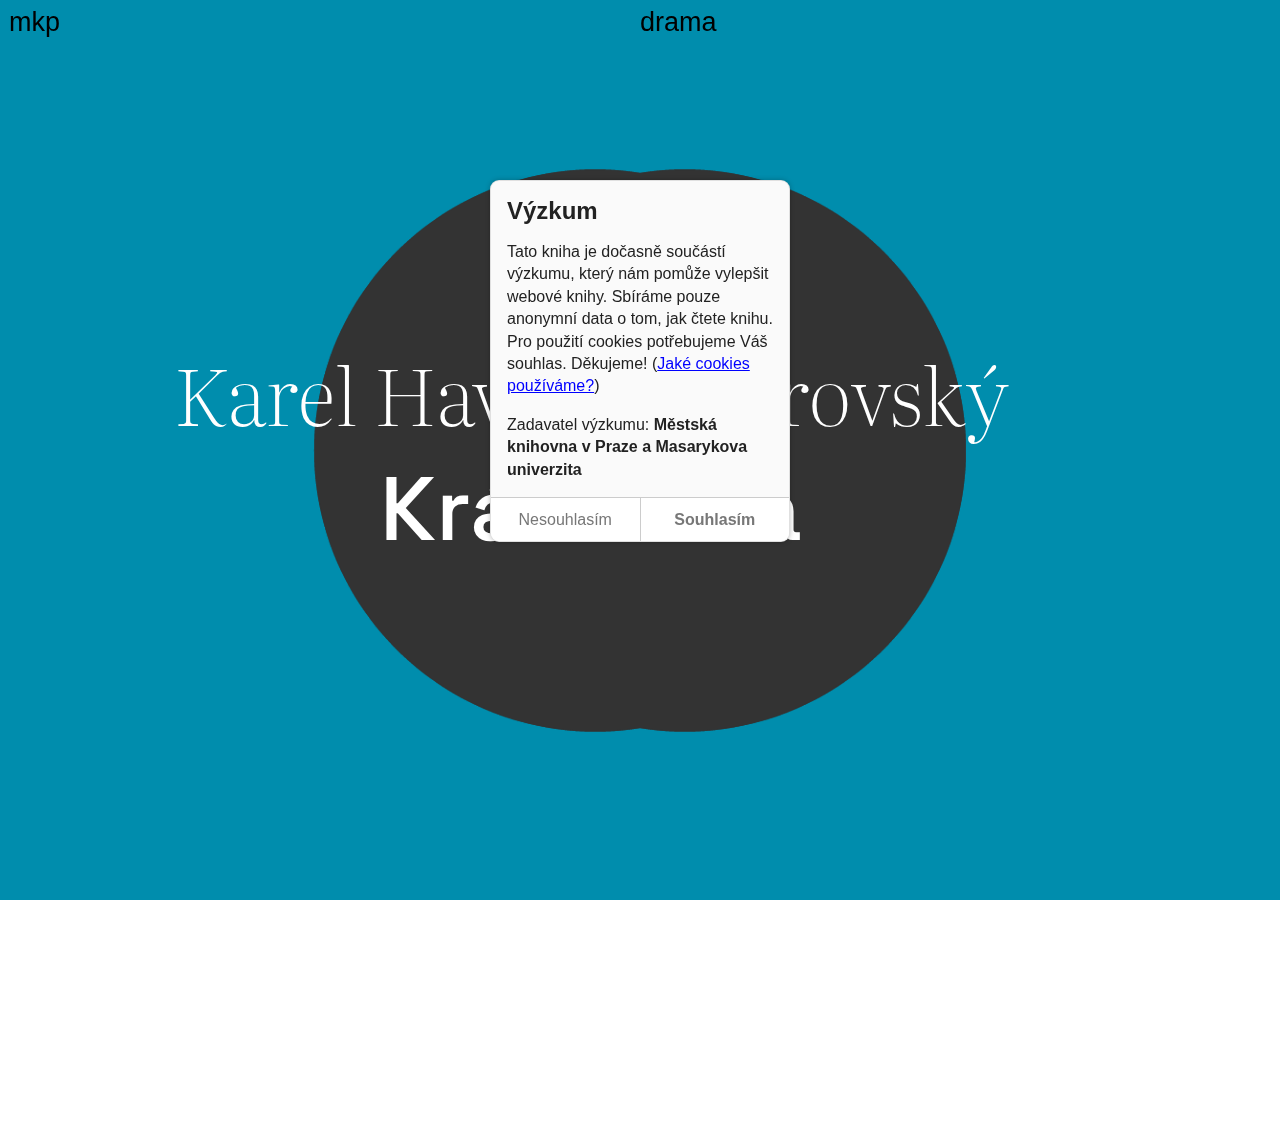
==== commit e258f147: "Deploying to docs from @ books-are-next/borovsky-kral-lavra@c46d8faba0b16df0430fc96f67616c33c759dd45" ====
--- a/index.html
+++ b/index.html
@@ -7,7 +7,7 @@
     <meta name="apple-mobile-web-app-title" content="">
     <meta name="apple-mobile-web-app-capable" content="yes">
     <title>Král Lávra</title>
-    <link rel="stylesheet" href="./style/style.min.css" media="screen" integrity="sha256-Rb3fubUbkI58n0BV9VQTGQVMbtXvksld2u3AgPFfgoo=">
+    <link rel="stylesheet" href="./style/style.min.css" media="screen" integrity="sha256-ZzlhzABJAhwf/kxzVwrK78hmUZ0Gk0tPVC+QIxQSt9o=">
     <meta name="nb-research" content="Tato kniha je dočasně součástí výzkumu, který nám pomůže vylepšit webové knihy. Sbíráme pouze anonymní data o tom, jak čtete knihu. Pro použití cookies potřebujeme Váš souhlas. Děkujeme! (<a href='https://www.mlp.cz/cz/o-knihovne/cisla-dokumenty-povinne-informace/povinne-dostupne-informace/cookies/'>Jaké cookies používáme?</a>)">
     <meta name="nb-research-orgs" content="Městská knihovna v Praze a Masarykova univerzita">
     <meta name="nb-research-ga" content="UA-187132260-1">
@@ -46,7 +46,7 @@
     <link rel="prev" href="./index.html">
     <link rel="next" href="./promo.html">
     <link rel="self" href="index.html">
-    <meta name="nb-identifier" content="borovsky-kral-lavra-88ea4ac">
+    <meta name="nb-identifier" content="borovsky-kral-lavra-c46d8fa">
     <meta name="nb-role" content="cover">
   </head>
   <body class="content-drama nb-role-cover nb-custom-style" data-nb-words="7" data-nb-chars="41">
--- a/style/style.min.css
+++ b/style/style.min.css
@@ -1,3 +1,3 @@
 @charset "UTF-8";@keyframes slide-from-left{0%{transform:translateX(-100px)}100%{transform:translateX(0)}}@keyframes pagination-slide-in{0%{transform:translateX(80px);opacity:0}100%{transform:translateX(0);opacity:1}}@keyframes pagination-slide-in-rev{0%{transform:translateX(-80px);opacity:0}100%{transform:translateX(0);opacity:1}}@keyframes slide-from-top{0%{transform:translateY(-100px)}100%{transform:translateY(0)}}@keyframes pulse-opacity{0%{opacity:.2}50%{opacity:.8}100%{opacity:.2}}@keyframes highlight{0%{background-color:var(--highlight-color)}100%{background-color:initial}}@keyframes fade-in{0%{opacity:0}100%{opacity:1}}@keyframes slide-up{0%{transform:translateY(30vh);opacity:0}100%{transform:translateY(0);opacity:1}}@keyframes pagination-bar-fade{0%{display:block;opacity:0}20%{display:block;opacity:.5}100%{display:block;opacity:0;display:none}}:root{--content-max-width:35rem;--content-margin-left:auto;--content-margin-right:auto;--content-font:Archivo, sans-serif;--heading-font:RightGrotesk, sans-serif;--heading-font-weight:normal;--base-font-size:18px;--font-size-ratio:1;--base-padding:16px;--small-padding:6px;--border-radius:6px;--border-radius-xl:9px;--ui-font:-apple-system, BlinkMacSystemFont, Segoe UI, Roboto, Helvetica, Arial, sans-serif, Apple Color Emoji, Segoe UI Emoji, Segoe UI Symbol;--ui-font-size:calc(16px * var(--font-size-ratio));font-size:calc(var(--base-font-size) * var(--font-size-ratio))}html{scroll-padding-top:100px}body{margin:0;background:var(--background);min-height:100vh}@media(min-width:990.1px){body.nb-controls-open{--margins:calc(
       100vw - 24rem - var(--content-max-width) - 2 * var(--base-padding)
-    );--content-margin-left:calc(var(--margins) / 2);--content-margin-right:auto}}body>[role=doc-toc]{display:none}main select{font-size:1rem;-webkit-appearance:none}.emoji{font-family:sans-serif}.scrollable-wrapper{height:100%;overflow:hidden}.scrollable{height:100%;padding-bottom:2rem;box-sizing:border-box;overflow-y:auto}.auto-cols{display:grid;grid-template-columns:auto auto;grid-gap:30px;align-items:end}.svg-icon{width:1.5em;height:auto;vertical-align:bottom;fill:var(--ui-c-text-shade)}body{--background:white;--transparent-background:rgba(255, 255, 255, 0);--text-color:black;--accent-color:#0033f8;--highlight-color:yellow;--link:blue;--visited:purple;--ui-c-bg:#fff;--ui-c-bg-shade:#fafafa;--ui-c-soft:#ccc;--ui-c-medium:#aaa;--ui-c-text-shade:#777;--ui-c-text:#222;--ui-box-shadow-color:rgba(0, 0, 0, 0.1);--ui-box-shadow:0 0 5px rgba(0, 0, 0, 0.25);--ui-inset-shadow:inset 0 0 4px rgba(0, 0, 0, 0.3);--ui-c-warning:red;--soft-border-color:rgba(0, 0, 0, 0.1);--ui-c-shadow:rgba(0, 0, 0, 0.5)}@media(prefers-color-scheme:dark){body{--background:#333;--transparent-background:#33333300;--text-color:#eee;--accent-color:#53c3ff;--highlight-color:#9b3200;--link:aqua;--visited:pink;--ui-c-bg:#444;--ui-c-bg-shade:#555;--ui-c-soft:#666;--ui-c-medium:#777;--ui-c-text-shade:#ddd;--ui-c-text:#eee;--ui-box-shadow-color:rgba(0, 0, 0, 0.2);--ui-box-shadow:0 0 5px rgba(0, 0, 0, 0.7);--ui-inset-shadow:inset 0 0 4px rgba(0, 0, 0, 0.7);--ui-c-warning:red;--soft-border-color:rgba(255, 255, 255, 0.1);--ui-c-shadow:rgba(255, 255, 255, 0.5)}}body.nb-color-scheme-light{--background:white;--transparent-background:rgba(255, 255, 255, 0);--text-color:black;--accent-color:#0033f8;--highlight-color:yellow;--link:blue;--visited:purple;--ui-c-bg:#fff;--ui-c-bg-shade:#fafafa;--ui-c-soft:#ccc;--ui-c-medium:#aaa;--ui-c-text-shade:#777;--ui-c-text:#222;--ui-box-shadow-color:rgba(0, 0, 0, 0.1);--ui-box-shadow:0 0 5px rgba(0, 0, 0, 0.25);--ui-inset-shadow:inset 0 0 4px rgba(0, 0, 0, 0.3);--ui-c-warning:red;--soft-border-color:rgba(0, 0, 0, 0.1);--ui-c-shadow:rgba(0, 0, 0, 0.5)}body.nb-color-scheme-dark{--background:#333;--transparent-background:#33333300;--text-color:#eee;--accent-color:#53c3ff;--highlight-color:#9b3200;--link:aqua;--visited:pink;--ui-c-bg:#444;--ui-c-bg-shade:#555;--ui-c-soft:#666;--ui-c-medium:#777;--ui-c-text-shade:#ddd;--ui-c-text:#eee;--ui-box-shadow-color:rgba(0, 0, 0, 0.2);--ui-box-shadow:0 0 5px rgba(0, 0, 0, 0.7);--ui-inset-shadow:inset 0 0 4px rgba(0, 0, 0, 0.7);--ui-c-warning:red;--soft-border-color:rgba(255, 255, 255, 0.1);--ui-c-shadow:rgba(255, 255, 255, 0.5)}body.nb-color-scheme-sepia{--background:#eccfb3;--transparent-background:rgba(236, 207, 179, 0);--text-color:#614429;--accent-color:#9a4c2d;--highlight-color:yellow;--link:#753115;--visited:#66525e;--ui-c-bg:#ffe5d0;--ui-c-bg-shade:#f5d8bc;--ui-c-soft:#dcbfa3;--ui-c-medium:#ba9d81;--ui-c-text-shade:#a18468;--ui-c-text:#4a2d12;--ui-box-shadow-color:rgba(62, 32, 7, 0.25);--ui-box-shadow:0 0 5px rgba(62, 32, 7, 0.25);--ui-inset-shadow:inset 0 0 4px rgba(62, 32, 7, 0.3);--ui-c-warning:red;--soft-border-color:rgba(62, 32, 7, 0.1);--ui-c-shadow:rgba(62, 32, 7, 0.5)}body{color:var(--text-color);background:var(--background)}body :link{color:var(--link)}body :visited{color:var(--visited)}.content{margin:0 var(--content-margin-right)0 var(--content-margin-left);max-width:var(--content-max-width);padding:calc(var(--base-padding) * 2)var(--base-padding)}body.nb-paginated main .begin-nav a[rel=prev],body.nb-paginated main .begin-nav a[rel=next],body.nb-paginated main .end-nav a[rel=prev],body.nb-paginated main .end-nav a[rel=next]{text-indent:-9999px}body.nb-paginated main .begin-nav a[rel=prev]:focus,body.nb-paginated main .begin-nav a[rel=next]:focus,body.nb-paginated main .end-nav a[rel=prev]:focus,body.nb-paginated main .end-nav a[rel=next]:focus{text-indent:0}body.nb-paginated-back .content,body.nb-paginated-forward .content{overflow:hidden}body.nb-paginated-back .content .visible,body.nb-paginated-forward .content .visible{animation:pagination-slide-in .3s}body.nb-paginated-back .content .visible{animation:pagination-slide-in-rev .3s}.nb-cropped .chunk{visibility:hidden}.nb-cropped .visible{visibility:visible;will-change:transform,opacity}.nb-paginated .step-forward{animation:pagination-slide-in .3s}.nb-paginated .step-back{animation:pagination-slide-in-rev .3s}main .idea:target{animation:highlight 3s ease-in-out}main .idea:target+dd{animation:highlight 3s ease-in-out}main .highlighted{animation:highlight .8s ease-in-out;will-change:background-color}main #chunk1:target,main #chunk1.highlighted,main #idea1:target,main #idea1.highlighted{animation:none}main #chapter-end{margin-bottom:100vh}main .begin-nav,main .end-nav{padding:var(--base-padding)0 10vh}main .begin-nav ul,main .begin-nav li,main .end-nav ul,main .end-nav li{display:block;margin:0;padding:0;list-style-type:none}main .begin-nav a[rel=index],main .end-nav a[rel=index]{display:none}main .begin-nav a[rel=prev],main .begin-nav a[rel=next],main .end-nav a[rel=prev],main .end-nav a[rel=next]{display:block}main .begin-nav a[rel=next],main .end-nav a[rel=next]{padding-top:5vh;padding-bottom:5vh}main p,main blockquote,main dl,main fieldset,main figure,main ul,main ol,main table,main li,main dd,main dt,main td,main th,main figcaption{font-family:var(--content-font);line-height:1.5;font-size:1rem}main button,main input,main select{font-family:var(--ui-font);font-size:.8rem}main h1,main h2,main h3,main h4,main h5,main h6{font-family:var(--heading-font);font-weight:var(--heading-font-weight);line-height:1.1;margin:1.5rem 0 .125rem}main h1{font-size:2rem}main h2{font-size:1.5rem}main h3{font-size:1.25rem}main h4{font-size:1.125rem}main h5{text-transform:uppercase;font-weight:700;font-size:1rem}main h6{text-transform:uppercase;font-size:1rem}main h1.hidden-title{display:none}main p,main blockquote,main dl,main ul,main ol{margin:0 0 .5rem}main table,main fieldset,main figure{margin:0 0 1rem}main ul,main ol{padding-left:1.125rem}main hr{margin:3rem 0;border:1px solid}main .button,main button{border:1px solid var(--ui-c-medium);background:var(--ui-c-soft);border-radius:var(--border-radius)}main img{max-width:100%}main .footnotes{display:none}main sup[id^=fnref]{vertical-align:baseline}main sup[id^=fnref]+sup[id^=fnref]::before{content:", ";vertical-align:baseline;font-family:var(--ui-font);font-size:.8rem;position:relative;top:-.3em;line-height:1}main sup[id^=fnref] a.footnote-ref{font-family:var(--ui-font);font-weight:700;text-indent:0;color:var(--ui-c-text-shade);vertical-align:baseline;padding:.5em .75em .4em;margin:0 -.75em;border-radius:.5em;line-height:1;text-decoration:none;font-size:.8em;position:relative;top:-.3em;color:var(--accent-color);overflow:hidden;white-space:nowrap}@media(hover){main sup[id^=fnref] a.footnote-ref:hover{background:var(--accent-color);color:var(--background)}}:root{--annotation-margin-top:-0.8em;--annotation-color:black;--annotation-highlight:#ffa}main .annotation,.footnote-content .annotation,.annotation-styles .annotation{display:inline;padding:.1rem .125rem;margin:0 -.125rem;color:var(--annotation-color);background:var(--annotation-highlight);border-radius:3px}main .annotation__head,.footnote-content .annotation__head,.annotation-styles .annotation__head{color:inherit;content:"‼️";background:0 0;font-size:.8em;position:absolute;opacity:.7;line-height:1;border-radius:4px 4px 0 0;cursor:pointer;margin:var(--annotation-margin-top)0 0 -.7rem;padding:.5rem;text-indent:0;font-style:normal;transition:transform .2s ease-out;will-change:transform}@media(hover){main .annotation__head:hover,.footnote-content .annotation__head:hover,.annotation-styles .annotation__head:hover{transform:scale(1.2)}}main .annotation__head::after,.footnote-content .annotation__head::after,.annotation-styles .annotation__head::after{content:attr(data-note);font-size:.8em;margin:-.1rem 0 0 .1rem;position:absolute;white-space:nowrap}.nb-ui-big-title{font-size:calc(1.5 * var(--ui-font-size));margin:calc(var(--base-padding)/2)0}.nb-ui-title{font-size:var(--ui-font-size);font-weight:600}.nb-ui-blank{font-style:italic;color:var(--ui-c-medium)}.nb-ui-note{font-size:calc(.8 * var(--ui-font-size));margin-bottom:0}.dot-select{opacity:.7;cursor:pointer}.dot-select.dot-selected{opacity:1}.button-zero-bar{height:0;margin:-1rem .5rem 1rem}.button-zero-bar--bottom{margin-bottom:3rem}.button-zero-bar--single-button{display:flex;flex-direction:row-reverse}.button-zero-bar--two-buttons{display:grid;grid-template-columns:2rem 1fr 2rem;align-items:start}.button-zero-bar--two-buttons .round-button:last-child{grid-column:3}.round-button{display:block;width:2rem;height:2rem;border-radius:1.5rem;border:none;cursor:pointer;color:var(--ui-c-bg);background-color:var(--accent-color);box-shadow:2px 2px 5px rgba(0,0,0,.2);transition:.3s ease-in;will-change:box-shadow,transform}.round-button .svg-icon{width:1.25rem;fill:var(--ui-c-bg)}@media(hover){.round-button:hover{transform:translateY(-3px);box-shadow:4px 4px 5px rgba(0,0,0,.4)}}.round-button--warning{background-color:var(--ui-c-warning)}.nb-annotations{font-family:var(--ui-font);font-size:var(--ui-font-size)}.nb-annotations .annotation-buttons{position:fixed;top:0;left:0;right:0;z-index:5001;will-change:transform;animation:slide-from-top .2s ease-out}.nb-annotations .annotation-buttons .button-wrapper{padding:calc(var(--base-padding)/2);text-align:center}.nb-annotations .annotation-buttons .action-button,.nb-annotations .annotation-buttons .style-button{display:inline-block;margin-right:calc(var(--base-padding)/2);margin-bottom:calc(var(--base-padding)/2);position:relative;cursor:pointer;transform-origin:50% 50%;transition:.2s ease-in;will-change:transform;text-align:center;width:2.5rem;height:2.5rem;line-height:2.5rem;font-size:1.5rem;box-sizing:border-box;border:1px solid var(--ui-c-soft);font-family:var(--content-font);vertical-align:top;font-weight:700;color:var(--ui-c-text);background:var(--ui-c-bg);box-shadow:var(--ui-box-shadow);border-radius:var(--border-radius)}@media(hover){.nb-annotations .annotation-buttons .action-button:hover,.nb-annotations .annotation-buttons .style-button:hover{transform:scale(1.1)}}.nb-annotations .annotation-buttons .action-button:last-child,.nb-annotations .annotation-buttons .style-button:last-child{margin-right:0}.nb-annotations .annotation-buttons .style-button{color:var(--annotation-color);background:var(--annotation-highlight)}.nb-annotations .annotation-buttons.annotation-buttons--new .quick-note::after{content:"…";position:absolute;right:0;bottom:0;left:0;font-size:80%;line-height:1.4rem;opacity:.3;text-align:center}.nb-annotations .annotation-detail{position:fixed;left:calc(var(--base-padding)/2);bottom:calc(var(--base-padding)/2);right:calc(var(--base-padding)/2);z-index:1501;box-sizing:border-box}@media screen and (min-width:432px){.nb-annotations .annotation-buttons .button-wrapper{text-align:left}.nb-annotations .annotation-detail{right:auto;min-width:24rem}}.nb-annotations .annotation-detail__note{min-height:4rem;padding:.5rem;background:var(--ui-c-bg);border-radius:var(--border-radius);box-shadow:var(--ui-inset-shadow);max-height:6rem;overflow-x:hidden;overflow-y:auto}.nb-annotations .annotation-detail__tools{display:flex;flex-direction:row-reverse;padding:.5rem;background:var(--ui-c-bg-shade)}.nb-annotations .annotation-detail__close,.nb-annotations .annotation-detail__destroy{font-size:1.5rem;width:2rem;text-indent:9999px;border:none;background-color:initial;background-position:100%;background-repeat:no-repeat;background-size:contain;white-space:nowrap;box-sizing:border-box;overflow:hidden;cursor:pointer;transition:.2s ease-in;will-change:transform;transform-origin:50% 50%}@media(hover){.nb-annotations .annotation-detail__close:hover,.nb-annotations .annotation-detail__destroy:hover{transform:scale(1.1)}}.nb-annotations .annotation-detail__close{margin-left:auto;background-image:url("data:image/svg+xml;utf8,<svg xmlns='http://www.w3.org/2000/svg' width='24' height='24' viewBox='0 0 24 24'><path fill='none' d='M0 0h24v24H0V0z'/><path d='M12 2C6.48 2 2 6.48 2 12s4.48 10 10 10 10-4.48 10-10S17.52 2 12 2zm0 18c-4.41 0-8-3.59-8-8s3.59-8 8-8 8 3.59 8 8-3.59 8-8 8zm4.59-12.42L10 14.17l-2.59-2.58L6 13l4 4 8-8z' fill='green' /></svg>")}.nb-annotations .annotation-detail__destroy{color:var(--ui-c-warning);background-position:0;background-image:url("data:image/svg+xml;utf8,%3Csvg viewBox=%224 0 16 24%22 width=%2224%22 height=%2224%22 xmlns=%22http://www.w3.org/2000/svg%22%3E%3Cpath d=%22M19 4H15.5l-1-1h-5l-1 1H5V6H19V4zM5.979 7.967 6 19c0 1.1.9 2 2 2h8C17.1 21 18 20.1 18 19L17.979 7.967h-12z%22 fill=%22red%22/%3E%3C/svg%3E")}.nb-desk{font-family:var(--ui-font);padding:var(--base-padding)calc(2 * var(--base-padding));overflow-y:auto}@media screen and (max-width:400px){.nb-desk{padding:var(--base-padding)}}.nb-desk .nb-desk__show-all-toggle{display:block;padding:calc(var(--base-padding)/2)0;text-align:right}.nb-desk h2{margin:0 0 calc(var(--ui-font-size)/2)}.nb-desk .nb-desk__chapter .desk__list{max-width:35rem;margin-bottom:1rem}.nb-desk .nb-desk__chapter .desk__list__detail{margin-bottom:1rem}.nb-desk .nb-desk__chapter .desk__notes{margin-bottom:1rem}.nb-desk .nb-desk__chapter .title-bar{grid-column:1/-1;padding:calc(var(--base-padding)/2)0;cursor:pointer;font-weight:700}.nb-desk .nb-desk__chapter .title-bar.title-bar--collapsed{border-bottom:1px solid var(--ui-c-soft)}.nb-desk .nb-desk__count{display:inline-block;font-size:70%;background:var(--ui-c-bg-shade);padding:3px 5px;margin-left:calc(var(--base-padding)/2);border-radius:var(--ui-font-size)}.nb-desk .desk__content-box{box-shadow:var(--ui-box-shadow);margin-bottom:var(--base-padding);border-radius:var(--border-radius-xl)}.nb-desk .desk__content-box--editing{box-shadow:var(--ui-inset-shadow)}.nb-desk .desk__content-box__buttons{height:1rem;margin-bottom:2rem}.nb-desk .desk__annotation{position:relative;margin-bottom:1rem}.nb-desk .desk__annotation--box{padding:calc(var(--base-padding)/2);box-shadow:var(--ui-box-shadow);border-radius:var(--border-radius)}.nb-desk .desk-annotation-wrapper{font-family:var(--content-font);color:var(--ui-c-text-shade)}.nb-desk .annotation__head{display:none}.nb-desk .annotation__symbol{display:block;margin-top:-.25em;font-family:var(--content-font);padding-bottom:.25em}.nb-desk .annotation__name{font-family:var(--ui-font);padding-left:.25em}.nb-desk .annotation{display:inline;padding:.1rem .125rem;margin:0 -.125rem;border-radius:3px;background-color:var(--ui-c-bg-shade)}.nb-desk .annotation[data-hl=this]{color:var(--annotation-color);background:var(--annotation-highlight)}.nb-desk .desk__note-wrapper{padding:calc(var(--base-padding)/2);box-shadow:var(--ui-box-shadow);border-radius:var(--border-radius)}.nb-desk .desk__note-editor{box-shadow:var(--ui-inset-shadow);border-radius:var(--border-radius)}.nb-desk .desk__note-editor__input{border:none;padding:calc(var(--base-padding)/2);border-radius:var(--border-radius);min-height:4rem;box-sizing:border-box}.desk__annotation__note{font-family:calc(var(--ui-font-size) * .8);border-top:1px solid var(--accent-color);padding-top:calc(var(--base-padding)/2);margin-top:calc(var(--base-padding)/2)}.nb-navigation nav{font-size:var(--ui-font-size)}.nb-navigation nav .nav-bar{--height:6px;display:block;position:fixed;left:var(--base-padding);bottom:0;width:calc(100vw - 2 * var(--base-padding));border-right:1px solid var(--ui-c-shadow);height:var(--height);margin:0;list-style-type:none;box-sizing:border-box}.nb-navigation nav .nav-bar .nav-bar__overlay{position:absolute;bottom:0;left:0;width:100%;height:30px;background:linear-gradient(to bottom,var(--transparent-background) 0%,var(--background) 100%)}.nb-navigation nav .nav-bar .chapter{display:block;border-left:1px solid var(--ui-c-shadow);list-style-type:none;position:absolute;top:0;z-index:1011;height:var(--height);margin:0;box-sizing:border-box;white-space:nowrap;overflow:hidden}.nb-navigation nav .nav-bar .info{visibility:hidden}.nb-navigation nav .nav-bar .pointer{display:block;list-style-type:none;position:absolute;bottom:0;left:0;height:2px;width:0;z-index:1010;background:var(--accent-color)}.nb-navigation nav .top-bar{display:none;font-family:var(--content-font);font-size:var(--ui-font-size);position:absolute;top:0;left:0;right:0;overflow:hidden}.nb-navigation nav .top-bar p.info{font-family:var(--heading-font);font-weight:var(--heading-font-weight);max-width:var(--content-max-width);padding:calc(var(--base-padding))var(--base-padding);margin:0 var(--content-margin-right)0 var(--content-margin-left)}.nb-navigation nav .top-bar p.info a{color:var(--text-color);text-decoration:none}.nb-navigation nav .top-bar p.info .chapter{display:none}.nb-navigation nav .top-bar .fixed p.info .chapter{display:inline-block}.nb-navigation nav .next,.nb-navigation nav .prev{display:none}.nb-navigation nav .button-navigation{pointer-events:none}.nb-navigation nav .button-navigation .back-button,.nb-navigation nav .button-navigation .forward-button{pointer-events:none;position:fixed;opacity:.25;z-index:900;left:2px;top:25vh;line-height:25vh;text-align:center;width:calc(5vw + 24px);height:50vh}.nb-navigation nav .button-navigation .forward-button{left:auto;right:2px}@media screen and (max-width:990px){.nb-navigation nav .button-navigation .back-button{text-align:left}.nb-navigation nav .button-navigation .forward-button{text-align:right}}@media screen and (max-width:432px){.nb-navigation nav .button-navigation .back-button svg{margin-left:-.5em}.nb-navigation nav .button-navigation .forward-button svg{margin-right:-.5em}}.nb-role-cover .nb-navigation nav .button-navigation .back-button,.nb-role-break .nb-navigation nav .button-navigation .back-button{display:none}.nb-role-cover .nb-navigation nav .button-navigation .forward-button,.nb-role-break .nb-navigation nav .button-navigation .forward-button{top:0;left:0;right:0;width:100vw;height:100vh}.nb-role-cover .nb-navigation nav .button-navigation .forward-button svg,.nb-role-break .nb-navigation nav .button-navigation .forward-button svg{display:none}.nb-role-break .nb-navigation nav .button-navigation .back-button svg,.nb-role-break .nb-navigation nav .button-navigation .forward-button svg{display:none}.nb-progress{font-family:var(--ui-font);font-size:var(--ui-font-size)}.nb-progress .current-position{z-index:1020;border:none;background:0 0;display:block;font-size:calc(var(--ui-font-size) * .8);font-family:var(--ui-font);text-align:right}.nb-progress .current-position--display{position:fixed;right:0;bottom:0;margin:0;padding:8px calc(var(--base-padding) - 1px);opacity:.5;pointer-events:none}.nb-progress .current-position--config{display:flex;text-align:left}.nb-progress .current-position--config label{display:block;margin-right:1rem;text-indent:-1rem;padding-left:1rem}.nb-progress .progress--collapsed{margin:0 0 var(--base-padding)var(--base-padding);float:right}.nb-progress.turn-to{margin:var(--ui-font-size)0;padding-bottom:var(--ui-font-size);border:1px solid var(--ui-c-soft);border-radius:var(--border-radius);padding:var(--base-padding)}.nb-progress.turn-to h3{margin-top:0}.nb-progress.turn-to .progress{display:flex}.nb-progress.turn-to select{max-width:100%;font-size:1rem;padding:0 .25rem}.nb-progress .progress__idea,.nb-progress .progress__chapter{display:block;font-family:var(--ui-font);flex-grow:0;flex-shrink:1;padding-right:.5rem}.nb-progress .progress__chapter{max-width:40%}.nb-seq-return{font-family:var(--ui-font);font-size:var(--ui-font-size);position:fixed;bottom:calc(1.75 * var(--base-padding));right:var(--base-padding);max-width:calc(100vw - 2 * var(--base-padding));animation:slide-up .2s ease-out;z-index:4000;min-height:1.5rem}.nb-seq-return .seq-text{padding:calc(var(--base-padding)/2)}.nb-seq-return .seq-return-toggle{font-family:var(--ui-font);display:block;min-width:1.5rem;height:1.5rem;line-height:1.5rem;text-align:center;float:right;padding:.25rem;cursor:pointer;opacity:.5}@media(hover){.nb-seq-return .seq-return-toggle:hover{opacity:1}}.nb-seq-return .seq-return{margin:0 auto;background:var(--ui-c-bg-shade);border:1px solid var(--ui-c-soft);border-radius:var(--border-radius-xl);overflow:hidden;box-shadow:var(--ui-box-shadow)}.nb-seq-return p,.nb-seq-return .seq-buttons a{font-size:calc(var(--ui-font-size) * .8);padding:calc(var(--base-padding)/2);margin:0;line-height:1.4;cursor:pointer}.nb-seq-return .close{float:right;padding:calc(var(--base-padding)/2);cursor:pointer}.nb-seq-return .seq-buttons{display:flex;border-top:1px solid var(--ui-c-soft)}.nb-seq-return .seq-buttons:first-child{border:none}.nb-seq-return .seq-buttons a{background:var(--ui-c-bg);white-space:nowrap;border:solid var(--ui-c-soft);border-width:0 1px 0 0;flex:1 1;text-align:center;text-decoration:none;color:var(--ui-c-text-shade)}.nb-seq-return .seq-buttons a:last-child{border-right:0}.nb-peeks{font-family:var(--ui-font);font-size:var(--ui-font-size);position:fixed;z-index:1205;bottom:0;left:0;right:0}.nb-peeks .peeks{max-height:60vh;margin:0 var(--content-margin-right)0 var(--content-margin-left);max-width:calc(var(--content-max-width) + 2 * var(--base-padding))}.nb-peeks .peeks .peek{position:relative;box-sizing:border-box;border:1px solid var(--ui-c-soft);border-radius:var(--border-radius)var(--border-radius)0 0;box-shadow:var(--ui-box-shadow);overflow:hidden;transition:bottom .2s ease-out;animation:slide-up .2s ease-out;display:none}.nb-peeks .peeks .peek .peek-content{padding:4rem 1rem 2rem;max-height:calc(60vh - 6rem);background:var(--ui-c-bg);overflow-y:scroll;-webkit-overflow-scrolling:touch}.nb-peeks .peeks .peek .peek-head{position:absolute;display:flex;top:0;left:0;right:0;height:2rem;line-height:2rem;text-align:left;border-bottom:1px solid var(--ui-c-soft);z-index:1210}.nb-peeks .peeks .peek .peek-head .peek-info{flex-grow:1;padding:0 var(--base-padding)}.nb-peeks .peeks .peek .peek-head .peek-info p{margin:0;line-height:2rem}.nb-peeks .peeks .peek .peek-head .peek-close{display:block;width:3rem;height:2rem;font-size:var(--ui-font-size);border:none;color:var(--ui-c-text);background:0 0;cursor:pointer;text-align:center}.nb-peeks .peeks .peek:nth-last-child(3),.nb-peeks .peeks .peek:nth-last-child(2){display:block;height:2vh;margin-bottom:-1vh;background:var(--ui-c-bg-shade)}.nb-peeks .peeks .peek:nth-last-child(3) .peek-head,.nb-peeks .peeks .peek:nth-last-child(3) .peek-content,.nb-peeks .peeks .peek:nth-last-child(2) .peek-head,.nb-peeks .peeks .peek:nth-last-child(2) .peek-content{display:none}.nb-peeks .peeks .peek:last-child{display:block;height:auto;margin-bottom:0}.nb-peeks .peeks .footnote-backref{display:none}.nb-toc{padding-bottom:calc(4 * var(--base-padding))}@media screen and (max-width:400px){.nb-toc{padding:var(--base-padding)}}.nb-toc h1{padding:var(--base-padding)calc(2 * var(--base-padding))}.nb-toc ul,.nb-toc ol{font-size:1rem;font-family:var(--content-font);padding:0;border:solid var(--ui-c-soft);border-width:1px 0}.nb-toc ul li,.nb-toc ol li{padding:.5rem var(--base-padding).5rem calc(2 * var(--base-padding));border-bottom:1px solid var(--ui-c-soft)}.nb-toc ul li:last-child,.nb-toc ol li:last-child{border-bottom:none}.nb-toc ul ul,.nb-toc ul ol,.nb-toc ol ul,.nb-toc ol ol{margin:.5rem calc(-1 * var(--base-padding))0 0;padding-left:2rem;border-width:1px 0 0}.nb-toc ul ul li,.nb-toc ul ol li,.nb-toc ol ul li,.nb-toc ol ol li{padding-left:0}.nb-toc ul ul li:last-child,.nb-toc ul ol li:last-child,.nb-toc ol ul li:last-child,.nb-toc ol ol li:last-child{padding-bottom:0}.nb-toc ul{padding-left:0}.nb-toc ul>li{list-style-type:none}.nb-toc .current-chapter{color:var(--accent-color)}.nb-toc .toggle{display:block;float:right;cursor:pointer;margin-top:-.1rem;padding:0;border:none;background:0 0;color:var(--ui-c-text);font-size:1rem;clear:both}.nb-toc li.folded ol,.nb-toc li.folded ul{display:none}.nb-toc-other{font-size:1rem;padding:0 calc(2 * var(--base-padding))var(--base-padding)}.nb-toc a,.nb-toc-other a{font-weight:700;color:var(--text-color);text-decoration:none}@media(hover){.nb-toc a:hover,.nb-toc-other a:hover{text-decoration:underline}}.nb-toc .headings-toc a,.nb-toc-other .headings-toc a{font-weight:400}.nb-toc-other{font-family:var(--content-font)}.nb-controls{font-family:var(--ui-font);font-size:var(--ui-font-size);color:var(--ui-c-text)}.nb-controls .button{color:var(--accent-color);padding:var(--small-padding);font-size:calc(var(--ui-font-size) * .9);box-shadow:var(--ui-box-shadow);border:none;border-radius:var(--border-radius);background:var(--ui-c-bg);line-height:1.6;cursor:pointer}.nb-controls .button.button-primary{color:var(--ui-c-bg);background-color:var(--accent-color)}.nb-controls .button.button-primary .svg-icon{fill:var(--ui-c-bg)}.nb-controls .icon-link{font-size:var(--ui-font-size);font-weight:400;cursor:pointer;color:var(--accent-color);margin:0 1rem;white-space:nowrap;line-height:1.5}.nb-controls .icon-link svg{fill:var(--accent-color)}@media(hover){.nb-controls .icon-link:hover{text-decoration:none}}.nb-controls .controls-launcher{display:flex;position:fixed;top:0;right:0;z-index:2000;cursor:pointer}.nb-controls .controls-launcher div{display:none}@media(hover){.nb-controls .controls-launcher div{display:block;opacity:0}.nb-controls .controls-launcher:hover div{opacity:.25}}.nb-controls .controls-launcher div{height:48px;line-height:48px;margin-left:var(--base-padding);padding-left:var(--base-padding);padding-right:var(--base-padding);text-align:right}.nb-controls .controls-launcher div:last-child{opacity:.5;display:block}@media(hover){.nb-controls .controls-launcher div:hover{opacity:1}}.nb-controls .controls-launcher div .svg-icon{vertical-align:middle}.nb-controls .control{display:grid;grid-template-rows:calc(3 * var(--ui-font-size))1fr;height:100%;position:fixed;z-index:5000;top:0;right:0;bottom:0;background:var(--ui-c-bg);width:24rem;max-width:100vw;box-sizing:border-box;box-shadow:var(--ui-box-shadow);transition:top .2s ease-out;animation:slide-from-top .2s ease-out;font-size:var(--ui-font-size)}@media(max-width:990px){.nb-controls .control{left:0;width:auto}}.nb-controls .control .control-bar{display:flex;grid-row:1;width:24rem;max-width:100vw;box-shadow:rgba(0,0,0,.3)-3px 0 4px inset;background:var(--ui-c-bg-shade);overflow:hidden}@media(max-width:990px){.nb-controls .control .control-bar{width:100vw}}.nb-controls .control .control-bar .tab{display:block;height:100%;flex-grow:1;min-width:0;padding:0 var(--base-padding);line-height:3.5;box-sizing:border-box;font-size:calc(var(--ui-font-size) * .9);cursor:pointer;text-overflow:ellipsis;text-align:center;white-space:nowrap;overflow:hidden}.nb-controls .control .control-bar .tab--selected{box-shadow:var(--ui-box-shadow);background:var(--ui-c-bg);color:var(--accent-color)}.nb-controls .control .control-bar .close{display:block;position:relative;box-sizing:border-box;width:calc(var(--ui-font-size) * 3);cursor:pointer}.nb-controls .control .control-bar .close span{display:block;position:absolute;top:calc(var(--base-padding)/2);right:calc(var(--base-padding)/2);bottom:calc(var(--base-padding)/2);left:calc(var(--base-padding)/2);padding:calc(var(--base-padding)/4);box-shadow:var(--ui-box-shadow);border-radius:var(--border-radius);background:var(--ui-c-bg);text-align:center;line-height:var(--ui-font-size)}.nb-controls .control .control-bar .close svg{display:block;width:100%;fill:var(--ui-c-text)}.nb-controls .control .control__opened{grid-row:2;display:flex;flex-direction:column;position:relative;box-sizing:border-box;overflow:hidden}.nb-controls .control .control__details{display:flex;align-self:end;z-index:1;width:100%;box-sizing:border-box;box-shadow:0 0 40px var(--ui-c-bg),0 0 40px var(--ui-c-bg),0 0 40px var(--ui-c-bg);background:var(--ui-c-bg);padding:calc(var(--base-padding) * 2);font-size:calc(var(--ui-font-size) * .8)}.nb-controls .control .control__details.show-tips{padding-bottom:0}.nb-controls .control .control__details>div{flex:1;margin-right:var(--ui-font-size)}.nb-controls .control .control__details>div:last-child{margin-right:0}.nb-controls .control .control__details p{margin:0}.nb-controls .control .control__details h3{font-size:calc(var(--ui-font-size) * .8);margin:0}.nb-options{font-size:var(--ui-font-size)}.nb-options .explanation{margin-top:-.5rem;font-size:calc(var(--ui-font-size) * .8);grid-column:1/-1}.nb-options .options-wrapper{display:grid;grid-gap:var(--base-padding);margin:var(--base-padding)calc(2 * var(--base-padding))}@media screen and (max-width:400px){.nb-options .options-wrapper{margin:var(--base-padding)}}.nb-options .cell__title{margin-bottom:calc(var(--ui-font-size)/2)}.nb-options .color-scheme-select{display:grid;grid-template-columns:repeat(4,auto);gap:var(--ui-font-size)}.nb-options .font-size-slider{font-size:24px;line-height:36px;box-sizing:border-box;position:fixed;left:50%;top:50%;width:320px;margin-left:-160px;margin-top:-33vh;background:var(--ui-c-bg);border:1px solid var(--ui-c-soft);padding:24px;border-radius:var(--border-radius);box-shadow:var(--ui-box-shadow);z-index:1;display:none}.nb-options .font-size-slider .enlarge-font-size,.nb-options .font-size-slider .shrink-font-size{color:var(--ui-c-text);vertical-align:top}.nb-options .font-size-slider .enlarge-font-size{font-size:32px;line-height:28px;width:38px;height:38px}.nb-options .font-size-slider .shrink-font-size{font-size:16px;line-height:22px;width:38px;height:38px}.nb-options .font-size-slider .set-font-size{margin:0 24px}.nb-options .font-size-slider.font-size-slider--show{display:block}.nb-options .font-size-slider .font-size-slider__close{display:block;position:relative;z-index:1;float:right;margin:-24px -24px -24px 12px;padding:var(--base-padding);cursor:pointer}.nb-options .font-size-slider p{font-size:24px;line-height:36px;margin:12px 0;text-align:center;clear:right}.nb-options .font-size-slider small,.nb-options .font-size-slider input,.nb-options .font-size-slider big{margin:0 12px 0 0;line-height:24px}.nb-options .font-size-slider big,.nb-options .font-size-slider small{display:inline-block;line-height:24px}.nb-options .font-size-slider .val{font-weight:400;color:var(--ui-c-medium)}.nb-options .annotation-styles .styles{line-height:2}.nb-options .annotation-styles .style{display:inline-block;padding:0 var(--small-padding);margin:0 var(--small-padding)var(--small-padding)0;border:1px solid transparent;border-radius:var(--border-radius);box-shadow:var(--ui-box-shadow);color:#000;cursor:pointer}.nb-options .annotation-styles .style.style-edited{border:1px solid var(--accent-color)}.nb-options .annotation-styles .style .quick{padding-left:.5em;opacity:.5}.nb-options .annotation-styles .style-editor{box-shadow:var(--ui-inset-shadow);padding:var(--base-padding);border-radius:var(--border-radius)}.nb-options .annotation-styles .style-editor input{font-size:var(--ui-font-size);line-height:var(--ui-font-size);height:var(--ui-font-size);padding:var(--small-padding);display:inline-block;vertical-align:top}.nb-options .annotation-styles .style-editor .color-select{display:flex;height:42px;line-height:42px;cursor:pointer;border:1px solid var(--ui-c-soft);border-radius:var(--border-radius);margin:var(--base-padding)0}.nb-options .annotation-styles .style-editor .color-select div{flex:1;text-align:center}.nb-onboarding .onboarding-opener{z-index:1;position:fixed;top:60px;right:var(--base-padding);box-sizing:border-box;margin-left:var(--base-padding);border:1px solid var(--soft-border-color);box-shadow:var(--ui-box-shadow);border-radius:var(--border-radius-xl);font-family:var(--ui-font);font-size:calc(var(--ui-font-size) * .9);line-height:1.4}.nb-onboarding .onboarding-opener .onboarding-opener-bubble{position:relative;margin:0 0 0 auto;max-width:14rem;background:var(--ui-c-bg-shade);color:var(--text-color);border-radius:var(--border-radius-xl)}.nb-onboarding .onboarding-opener .onboarding-opener-bubble:after{content:"";position:absolute;top:-8px;right:var(--border-radius-xl);background-color:var(--ui-c-bg-shade);box-shadow:3px -3px 2px 0 var(--ui-box-shadow-color);content:" ";display:block;height:16px;width:16px;transform:rotate(-45deg)}.nb-onboarding .onboarding-opener .onboarding-opener-bubble .onboarding-opener-intro{padding:var(--base-padding)}.nb-onboarding .onboarding-opener .onboarding-opener-bubble .onboarding-opener-close{cursor:pointer;float:right;padding:var(--base-padding);margin:calc(-1.5 * var(--base-padding))calc(-1.5 * var(--base-padding))0 0;text-align:right;color:var(--text-color)}.nb-onboarding .onboarding-opener .onboarding-opener-bubble .onboarding-opener-open{display:block;text-align:right;margin-top:var(--base-padding);text-decoration:underline}.nb-onboarding .onboarding-opener .buttons{display:flex;border-top:1px solid var(--ui-c-soft);overflow:hidden;border-radius:0 0 var(--border-radius-xl)var(--border-radius-xl)}.nb-onboarding .onboarding-opener .buttons a{padding:calc(var(--base-padding)/2);margin:0;line-height:1.4;cursor:pointer}.nb-onboarding .onboarding-opener .buttons:first-child{border:none}.nb-onboarding .onboarding-opener .buttons a{background:var(--ui-c-bg);white-space:nowrap;border:solid var(--ui-c-soft);border-width:0 1px 0 0;flex:1 1;text-align:center;text-decoration:none;color:var(--ui-c-text-shade)}.nb-onboarding .onboarding-opener .buttons a:last-child{border-right:0}.nb-onboarding .onboarding-overlay{position:fixed;top:0;bottom:0;left:0;right:0;background:var(--ui-c-bg-shade);opacity:.75;-webkit-backdrop-filter:blur(10px);backdrop-filter:blur(10px);z-index:6000}.nb-onboarding .onboarding{font-family:var(--ui-font);font-size:var(--ui-font-size);z-index:6000;position:fixed;top:var(--base-padding);bottom:var(--base-padding);left:var(--base-padding);right:var(--base-padding);border-radius:var(--border-radius-xl);background:var(--ui-c-bg);padding:var(--base-padding);overflow:auto;animation:fade-in .4s ease-in}@media only screen and (min-width:760px){.nb-onboarding .onboarding{bottom:25vh;left:50%;top:auto;right:auto;width:20rem;margin-left:-10rem}}.nb-onboarding h2{margin:0;align-self:end}.nb-onboarding .onboarding__card{display:grid;height:100%;grid-template-rows:1fr 2fr 1fr;align-items:center;grid-gap:var(--base-padding);max-width:calc(16 * var(--ui-font-size));margin:0 auto}.nb-onboarding .onboarding__card svg{display:block;width:100%}@media only screen and (min-width:760px){.nb-onboarding .onboarding__card{height:auto}}.nb-onboarding .onboarding__content{display:grid;grid-template-columns:1fr 2fr;align-items:start;grid-gap:var(--base-padding)}@media only screen and (min-aspect-ratio:3/2) and (max-width:700px){.nb-onboarding .onboarding__card{max-width:none}.nb-onboarding .onboarding__content{display:block;height:calc(4 * var(--ui-font-size))}.nb-onboarding svg{float:left;width:10vw;margin-right:var(--base-padding)}}.nb-onboarding .onboarding__controls{align-self:end}.nb-onboarding .tip p:first-child{margin-top:0}.nb-onboarding .close{display:block;float:right;font-size:var(--ui-font-size);padding:var(--base-padding);margin:calc(-1.5 * var(--base-padding))calc(-1.5 * var(--base-padding))0 -2rem;border:none;background:0 0;cursor:pointer;text-align:right}.nb-onboarding .close svg{width:calc(2 * var(--ui-font-size))}.nb-onboarding .onboarding__controls__button,.nb-onboarding .onboarding__controls__back-button{line-height:calc(3.5 * var(--ui-font-size));height:calc(3.5 * var(--ui-font-size));cursor:pointer;user-select:none}.nb-onboarding .onboarding__controls__back-button{float:left;color:#9a4663;font-size:calc(2 * var(--ui-font-size))}.nb-onboarding .onboarding__controls__button{width:calc(9.5 * var(--ui-font-size));margin:0 auto;border-radius:var(--border-radius);background:#9a4663;color:#fff6de;text-align:center}.nb-onboarding .dots{user-select:none;margin:var(--base-padding)auto 0;text-align:center}.nb-onboarding .dots span{color:#9a4663;line-height:10px;display:inline-block;height:10px;opacity:.5;transform:scale(.5);transition:transform .3s ease-out;will-change:transform;margin-right:12px;cursor:pointer}.nb-onboarding .dots span:last-child{margin-right:0}.nb-onboarding .dots span.current{line-height:10px;opacity:1;transform:scale(.8)}._nb-research{position:fixed;top:20vh;left:50vw;box-sizing:border-box;width:300px;margin-left:-150px;font-family:var(--ui-font);font-size:var(--ui-font-size);background:var(--ui-c-bg-shade);color:var(--ui-c-text);border:1px solid var(--soft-border-color);border-radius:var(--border-radius-xl);box-shadow:var(--ui-box-shadow);overflow:hidden;z-index:4000}._nb-research p{line-height:1.4}._nb-research .plea{max-height:30vh;overflow-y:auto}._nb-research h2,._nb-research p{margin:var(--ui-font-size)}._nb-research .agree{font-weight:700}._nb-research .buttons{display:flex;border-top:1px solid var(--ui-c-soft)}._nb-research .buttons a{padding:calc(var(--base-padding)/2);margin:0;line-height:1.7;cursor:pointer}._nb-research .buttons:first-child{border:none}._nb-research .buttons a{background:var(--ui-c-bg);white-space:nowrap;border:solid var(--ui-c-soft);border-width:0 1px 0 0;flex:1 1;text-align:center;text-decoration:none;color:var(--ui-c-text-shade)}._nb-research .buttons a:last-child{border-right:0}@font-face{font-family:SpaceGrotesk;src:url(../fonts/SpaceGroteskVF.woff2);font-weight:400}@font-face{font-family:LiterataVar;src:url(../fonts/Literata-var.woff2);font-style:normal}@font-face{font-family:LiterataVar;src:url(../fonts/Literata-Italic-var.woff2);font-style:italic}#title-wrapper{--title-size:12vh;--title-line-height:12vh;position:relative;z-index:3000;margin:0;padding:0;width:100vw;height:100vh;background-color:var(--title-color);font-family:SpaceGrotesk;display:flex;align-items:center;overflow:hidden}@media(max-aspect-ratio:1/1){#title-wrapper{--title-size:12vw;--title-line-height:13vw}}#title-wrapper .wrapper{margin:0;padding:0;width:100%;height:100%;display:flex;justify-content:center;align-items:center;position:absolute;top:0;left:0}#title-wrapper .top,#title-wrapper .bottom{box-sizing:border-box;width:100%;padding:5vh 5vh 7vh;position:absolute;align-items:baseline;display:flex;justify-content:space-between}#title-wrapper #title{font-weight:400;color:#fff;margin:0;text-align:center;display:block;max-width:140vh;margin:0 4vw}@media(min-aspect-ratio:1/1){#title-wrapper #title{width:calc(80% - 8vw)}}#title-wrapper #title h2.author{font-family:LiterataVar;font-variation-settings:"wght" 200,"opsz" 72;font-weight:200;font-size:calc(var(--title-size) * .9);line-height:var(--title-line-height);margin:0;padding-bottom:calc(var(--title-size) * .2);color:#fff;position:relative;z-index:2}#title-wrapper #title h1.title{font-size:var(--title-size);line-height:var(--title-line-height);font-weight:500;font-variation-settings:"wght" 515;font-family:SpaceGrotesk;margin:0;position:relative;z-index:2}#title-wrapper h3{font-size:3vh;line-height:3vh;font-variation-settings:"wght" 350;position:absolute;margin:0;padding:0;color:#000;font-weight:400}#title-wrapper h3.publisher{top:1vh;left:1vh}#title-wrapper h3.edition{top:1vh;left:50vw}#title-wrapper .animation{width:min(85vh,85vw);height:min(85vh,85vw);position:relative}#title-wrapper .circles{background:50% no-repeat url(./../template-images/circles.png);background-size:cover;height:min(85vh,85vw);width:min(85vh,85vw);margin:0;padding:0;position:absolute}#title-wrapper .anim-one{-webkit-animation:rotating-one 30s linear infinite;-moz-animation:rotating-one 30s linear infinite;-ms-animation:rotating-one 30s linear infinite;-o-animation:rotating-one 30s linear infinite;animation:rotating-one 30s linear infinite}#title-wrapper .anim-two{-webkit-animation:rotating-two 25s linear infinite;-moz-animation:rotating-two 25s linear infinite;-ms-animation:rotating-two 25s linear infinite;-o-animation:rotating-two 25s linear infinite;animation:rotating-two 25s linear infinite}@-webkit-keyframes rotating-one{from{-webkit-transform:rotate(0);-o-transform:rotate(0);transform:rotate(0)}to{-webkit-transform:rotate(360deg);-o-transform:rotate(360deg);transform:rotate(360deg)}}@-webkit-keyframes rotating-two{from{-webkit-transform:rotate(0);-o-transform:rotate(0);transform:rotate(0)}to{-webkit-transform:rotate(-360deg);-o-transform:rotate(-360deg);transform:rotate(-360deg)}}@keyframes rotating-one{from{-ms-transform:rotate(0);-moz-transform:rotate(0);-webkit-transform:rotate(0);-o-transform:rotate(0);transform:rotate(0)}to{-ms-transform:rotate(360deg);-moz-transform:rotate(360deg);-webkit-transform:rotate(360deg);-o-transform:rotate(360deg);transform:rotate(360deg)}}@keyframes rotating-two{from{-ms-transform:rotate(0);-moz-transform:rotate(0);-webkit-transform:rotate(0);-o-transform:rotate(0);transform:rotate(0)}to{-ms-transform:rotate(-360deg);-moz-transform:rotate(-360deg);-webkit-transform:rotate(-360deg);-o-transform:rotate(-360deg);transform:rotate(-360deg)}}body{--p-indent:3rem;--p-margin-bottom:0;--p-line-height:1.9rem;--section-vertical-margin:3rem;--h1-font-size:4rem;--h1-line-height:calc(var(--h1-font-size) * 1.5);--h1-margin-bottom:clamp(4rem, 30vh, 13rem);--h1-font-family:LiterataVar;--h1-font-weight:200;--h1-font-variation-settings:"wght" 200, "opsz" 72}.content-poetry{--p-indent:0;--p-margin-bottom:1.9rem;--p-line-height:1.9rem;--section-vertical-margin:1.5rem;--h1-font-size:1.2rem;--h1-line-height:1.9rem;--h1-margin-bottom:1.9rem;--h1-font-family:SpaceGrotesk;--h1-font-weight:700;--h1-font-variation-settings:normal}main h1{font-size:var(--h1-font-size);line-height:var(--h1-line-height);margin-bottom:var(--h1-margin-bottom);font-family:var(--h1-font-family);font-weight:var(--h1-font-weight);font-variation-settings:var(--h1-font-variation-settings)}main p{margin-bottom:var(--p-margin-bottom);text-indent:var(--p-indent);font-family:LiterataVar;font-weight:400;font-variation-settings:"wght" 400,"opsz" 12;font-size:1rem;line-height:var(--p-line-height)}main section{margin-bottom:var(--section-vertical-margin)}main blockquote,main q,main blockquote p{font-family:LiterataVar;font-style:italic}main blockquote{margin:var(--p-line-height)var(--p-indent)}main .centered{margin:0 var(--p-indent)}main .centered p{text-align:center}main hr{display:block;margin:0;border:none}main hr::before{content:"* * *";display:block;color:var(--accent-color);font-size:1.5rem;margin:1.9rem auto 1.4rem;text-align:center}main h1+p,main h2+p,main h3+p,main hr+p,main section p:first-child,main blockquote p:first-child{text-indent:0}#promo .promo-dark img,#promo .promo-light img{display:block;margin:20vh auto}.promo-dark{display:none}@media(prefers-color-scheme:dark){.promo-light{display:none}.promo-dark{display:block}}body.nb-color-scheme-light .promo-light{display:block}body.nb-color-scheme-light .promo-dark{display:none}body.nb-color-scheme-dark .promo-light{display:none}body.nb-color-scheme-dark .promo-dark{display:block}body.nb-color-scheme-sepia .promo-light{display:block}body.nb-color-scheme-sepia .promo-dark{display:none}body{--title-color:rgb(0, 141, 173);--accent-color:rgb(0, 141, 173)}@media(prefers-color-scheme:dark){body{--title-color:rgb(0, 141, 173);--accent-color:rgb(0, 200, 233)}}body.nb-color-scheme-light{--title-color:rgb(0, 141, 173);--accent-color:rgb(0, 141, 173)}body.nb-color-scheme-dark{--title-color:rgb(0, 141, 173);--accent-color:rgb(0, 200, 233)}.nb-role-about main img{float:right;margin:.5em 0 1em 1em}+    );--content-margin-left:calc(var(--margins) / 2);--content-margin-right:auto}}body>[role=doc-toc]{display:none}main select{font-size:1rem;-webkit-appearance:none}.emoji{font-family:sans-serif}.scrollable-wrapper{height:100%;overflow:hidden}.scrollable{height:100%;padding-bottom:2rem;box-sizing:border-box;overflow-y:auto}.auto-cols{display:grid;grid-template-columns:auto auto;grid-gap:30px;align-items:end}.svg-icon{width:1.5em;height:auto;vertical-align:bottom;fill:var(--ui-c-text-shade)}body{--background:white;--transparent-background:rgba(255, 255, 255, 0);--text-color:black;--accent-color:#0033f8;--highlight-color:yellow;--link:blue;--visited:purple;--ui-c-bg:#fff;--ui-c-bg-shade:#fafafa;--ui-c-soft:#ccc;--ui-c-medium:#aaa;--ui-c-text-shade:#777;--ui-c-text:#222;--ui-box-shadow-color:rgba(0, 0, 0, 0.1);--ui-box-shadow:0 0 5px rgba(0, 0, 0, 0.25);--ui-inset-shadow:inset 0 0 4px rgba(0, 0, 0, 0.3);--ui-c-warning:red;--soft-border-color:rgba(0, 0, 0, 0.1);--ui-c-shadow:rgba(0, 0, 0, 0.5)}@media(prefers-color-scheme:dark){body{--background:#333;--transparent-background:#33333300;--text-color:#eee;--accent-color:#53c3ff;--highlight-color:#9b3200;--link:aqua;--visited:pink;--ui-c-bg:#444;--ui-c-bg-shade:#555;--ui-c-soft:#666;--ui-c-medium:#777;--ui-c-text-shade:#ddd;--ui-c-text:#eee;--ui-box-shadow-color:rgba(0, 0, 0, 0.2);--ui-box-shadow:0 0 5px rgba(0, 0, 0, 0.7);--ui-inset-shadow:inset 0 0 4px rgba(0, 0, 0, 0.7);--ui-c-warning:red;--soft-border-color:rgba(255, 255, 255, 0.1);--ui-c-shadow:rgba(255, 255, 255, 0.5)}}body.nb-color-scheme-light{--background:white;--transparent-background:rgba(255, 255, 255, 0);--text-color:black;--accent-color:#0033f8;--highlight-color:yellow;--link:blue;--visited:purple;--ui-c-bg:#fff;--ui-c-bg-shade:#fafafa;--ui-c-soft:#ccc;--ui-c-medium:#aaa;--ui-c-text-shade:#777;--ui-c-text:#222;--ui-box-shadow-color:rgba(0, 0, 0, 0.1);--ui-box-shadow:0 0 5px rgba(0, 0, 0, 0.25);--ui-inset-shadow:inset 0 0 4px rgba(0, 0, 0, 0.3);--ui-c-warning:red;--soft-border-color:rgba(0, 0, 0, 0.1);--ui-c-shadow:rgba(0, 0, 0, 0.5)}body.nb-color-scheme-dark{--background:#333;--transparent-background:#33333300;--text-color:#eee;--accent-color:#53c3ff;--highlight-color:#9b3200;--link:aqua;--visited:pink;--ui-c-bg:#444;--ui-c-bg-shade:#555;--ui-c-soft:#666;--ui-c-medium:#777;--ui-c-text-shade:#ddd;--ui-c-text:#eee;--ui-box-shadow-color:rgba(0, 0, 0, 0.2);--ui-box-shadow:0 0 5px rgba(0, 0, 0, 0.7);--ui-inset-shadow:inset 0 0 4px rgba(0, 0, 0, 0.7);--ui-c-warning:red;--soft-border-color:rgba(255, 255, 255, 0.1);--ui-c-shadow:rgba(255, 255, 255, 0.5)}body.nb-color-scheme-sepia{--background:#eccfb3;--transparent-background:rgba(236, 207, 179, 0);--text-color:#614429;--accent-color:#9a4c2d;--highlight-color:yellow;--link:#753115;--visited:#66525e;--ui-c-bg:#ffe5d0;--ui-c-bg-shade:#f5d8bc;--ui-c-soft:#dcbfa3;--ui-c-medium:#ba9d81;--ui-c-text-shade:#a18468;--ui-c-text:#4a2d12;--ui-box-shadow-color:rgba(62, 32, 7, 0.25);--ui-box-shadow:0 0 5px rgba(62, 32, 7, 0.25);--ui-inset-shadow:inset 0 0 4px rgba(62, 32, 7, 0.3);--ui-c-warning:red;--soft-border-color:rgba(62, 32, 7, 0.1);--ui-c-shadow:rgba(62, 32, 7, 0.5)}body{color:var(--text-color);background:var(--background)}body :link{color:var(--link)}body :visited{color:var(--visited)}.content{margin:0 var(--content-margin-right)0 var(--content-margin-left);max-width:var(--content-max-width);padding:calc(var(--base-padding) * 2)var(--base-padding)}body.nb-paginated main .begin-nav a[rel=prev],body.nb-paginated main .begin-nav a[rel=next],body.nb-paginated main .end-nav a[rel=prev],body.nb-paginated main .end-nav a[rel=next]{text-indent:-9999px}body.nb-paginated main .begin-nav a[rel=prev]:focus,body.nb-paginated main .begin-nav a[rel=next]:focus,body.nb-paginated main .end-nav a[rel=prev]:focus,body.nb-paginated main .end-nav a[rel=next]:focus{text-indent:0}body.nb-paginated-back .content,body.nb-paginated-forward .content{overflow:hidden}body.nb-paginated-back .content .visible,body.nb-paginated-forward .content .visible{animation:pagination-slide-in .3s}body.nb-paginated-back .content .visible{animation:pagination-slide-in-rev .3s}.nb-cropped .chunk{visibility:hidden}.nb-cropped .visible{visibility:visible;will-change:transform,opacity}.nb-paginated .step-forward{animation:pagination-slide-in .3s}.nb-paginated .step-back{animation:pagination-slide-in-rev .3s}main .idea:target{animation:highlight 3s ease-in-out}main .idea:target+dd{animation:highlight 3s ease-in-out}main .highlighted{animation:highlight .8s ease-in-out;will-change:background-color}main #chunk1:target,main #chunk1.highlighted,main #idea1:target,main #idea1.highlighted{animation:none}main #chapter-end{margin-bottom:100vh}main .begin-nav,main .end-nav{padding:var(--base-padding)0 10vh}main .begin-nav ul,main .begin-nav li,main .end-nav ul,main .end-nav li{display:block;margin:0;padding:0;list-style-type:none}main .begin-nav a[rel=index],main .end-nav a[rel=index]{display:none}main .begin-nav a[rel=prev],main .begin-nav a[rel=next],main .end-nav a[rel=prev],main .end-nav a[rel=next]{display:block}main .begin-nav a[rel=next],main .end-nav a[rel=next]{padding-top:5vh;padding-bottom:5vh}main p,main blockquote,main dl,main fieldset,main figure,main ul,main ol,main table,main li,main dd,main dt,main td,main th,main figcaption{font-family:var(--content-font);line-height:1.5;font-size:1rem}main button,main input,main select{font-family:var(--ui-font);font-size:.8rem}main h1,main h2,main h3,main h4,main h5,main h6{font-family:var(--heading-font);font-weight:var(--heading-font-weight);line-height:1.1;margin:1.5rem 0 .125rem}main h1{font-size:2rem}main h2{font-size:1.5rem}main h3{font-size:1.25rem}main h4{font-size:1.125rem}main h5{text-transform:uppercase;font-weight:700;font-size:1rem}main h6{text-transform:uppercase;font-size:1rem}main h1.hidden-title{display:none}main p,main blockquote,main dl,main ul,main ol{margin:0 0 .5rem}main table,main fieldset,main figure{margin:0 0 1rem}main ul,main ol{padding-left:1.125rem}main hr{margin:3rem 0;border:1px solid}main .button,main button{border:1px solid var(--ui-c-medium);background:var(--ui-c-soft);border-radius:var(--border-radius)}main img{max-width:100%}main .footnotes{display:none}main sup[id^=fnref]{vertical-align:baseline}main sup[id^=fnref]+sup[id^=fnref]::before{content:", ";vertical-align:baseline;font-family:var(--ui-font);font-size:.8rem;position:relative;top:-.3em;line-height:1}main sup[id^=fnref] a.footnote-ref{font-family:var(--ui-font);font-weight:700;text-indent:0;color:var(--ui-c-text-shade);vertical-align:baseline;padding:.5em .75em .4em;margin:0 -.75em;border-radius:.5em;line-height:1;text-decoration:none;font-size:.8em;position:relative;top:-.3em;color:var(--accent-color);overflow:hidden;white-space:nowrap}@media(hover){main sup[id^=fnref] a.footnote-ref:hover{background:var(--accent-color);color:var(--background)}}:root{--annotation-margin-top:-0.8em;--annotation-color:black;--annotation-highlight:#ffa}main .annotation,.footnote-content .annotation,.annotation-styles .annotation{display:inline;padding:.1rem .125rem;margin:0 -.125rem;color:var(--annotation-color);background:var(--annotation-highlight);border-radius:3px}main .annotation__head,.footnote-content .annotation__head,.annotation-styles .annotation__head{color:inherit;content:"‼️";background:0 0;font-size:.8em;position:absolute;opacity:.7;line-height:1;border-radius:4px 4px 0 0;cursor:pointer;margin:var(--annotation-margin-top)0 0 -.7rem;padding:.5rem;text-indent:0;font-style:normal;transition:transform .2s ease-out;will-change:transform}@media(hover){main .annotation__head:hover,.footnote-content .annotation__head:hover,.annotation-styles .annotation__head:hover{transform:scale(1.2)}}main .annotation__head::after,.footnote-content .annotation__head::after,.annotation-styles .annotation__head::after{content:attr(data-note);font-size:.8em;margin:-.1rem 0 0 .1rem;position:absolute;white-space:nowrap}.nb-ui-big-title{font-size:calc(1.5 * var(--ui-font-size));margin:calc(var(--base-padding)/2)0}.nb-ui-title{font-size:var(--ui-font-size);font-weight:600}.nb-ui-blank{font-style:italic;color:var(--ui-c-medium)}.nb-ui-note{font-size:calc(.8 * var(--ui-font-size));margin-bottom:0}.dot-select{opacity:.7;cursor:pointer}.dot-select.dot-selected{opacity:1}.button-zero-bar{height:0;margin:-1rem .5rem 1rem}.button-zero-bar--bottom{margin-bottom:3rem}.button-zero-bar--single-button{display:flex;flex-direction:row-reverse}.button-zero-bar--two-buttons{display:grid;grid-template-columns:2rem 1fr 2rem;align-items:start}.button-zero-bar--two-buttons .round-button:last-child{grid-column:3}.round-button{display:block;width:2rem;height:2rem;border-radius:1.5rem;border:none;cursor:pointer;color:var(--ui-c-bg);background-color:var(--accent-color);box-shadow:2px 2px 5px rgba(0,0,0,.2);transition:.3s ease-in;will-change:box-shadow,transform}.round-button .svg-icon{width:1.25rem;fill:var(--ui-c-bg)}@media(hover){.round-button:hover{transform:translateY(-3px);box-shadow:4px 4px 5px rgba(0,0,0,.4)}}.round-button--warning{background-color:var(--ui-c-warning)}.nb-annotations{font-family:var(--ui-font);font-size:var(--ui-font-size)}.nb-annotations .annotation-buttons{position:fixed;top:0;left:0;right:0;z-index:5001;will-change:transform;animation:slide-from-top .2s ease-out}.nb-annotations .annotation-buttons .button-wrapper{padding:calc(var(--base-padding)/2);text-align:center}.nb-annotations .annotation-buttons .action-button,.nb-annotations .annotation-buttons .style-button{display:inline-block;margin-right:calc(var(--base-padding)/2);margin-bottom:calc(var(--base-padding)/2);position:relative;cursor:pointer;transform-origin:50% 50%;transition:.2s ease-in;will-change:transform;text-align:center;width:2.5rem;height:2.5rem;line-height:2.5rem;font-size:1.5rem;box-sizing:border-box;border:1px solid var(--ui-c-soft);font-family:var(--content-font);vertical-align:top;font-weight:700;color:var(--ui-c-text);background:var(--ui-c-bg);box-shadow:var(--ui-box-shadow);border-radius:var(--border-radius)}@media(hover){.nb-annotations .annotation-buttons .action-button:hover,.nb-annotations .annotation-buttons .style-button:hover{transform:scale(1.1)}}.nb-annotations .annotation-buttons .action-button:last-child,.nb-annotations .annotation-buttons .style-button:last-child{margin-right:0}.nb-annotations .annotation-buttons .style-button{color:var(--annotation-color);background:var(--annotation-highlight)}.nb-annotations .annotation-buttons.annotation-buttons--new .quick-note::after{content:"…";position:absolute;right:0;bottom:0;left:0;font-size:80%;line-height:1.4rem;opacity:.3;text-align:center}.nb-annotations .annotation-detail{position:fixed;left:calc(var(--base-padding)/2);bottom:calc(var(--base-padding)/2);right:calc(var(--base-padding)/2);z-index:1501;box-sizing:border-box}@media screen and (min-width:432px){.nb-annotations .annotation-buttons .button-wrapper{text-align:left}.nb-annotations .annotation-detail{right:auto;min-width:24rem}}.nb-annotations .annotation-detail__note{min-height:4rem;padding:.5rem;background:var(--ui-c-bg);border-radius:var(--border-radius);box-shadow:var(--ui-inset-shadow);max-height:6rem;overflow-x:hidden;overflow-y:auto}.nb-annotations .annotation-detail__tools{display:flex;flex-direction:row-reverse;padding:.5rem;background:var(--ui-c-bg-shade)}.nb-annotations .annotation-detail__close,.nb-annotations .annotation-detail__destroy{font-size:1.5rem;width:2rem;text-indent:9999px;border:none;background-color:initial;background-position:100%;background-repeat:no-repeat;background-size:contain;white-space:nowrap;box-sizing:border-box;overflow:hidden;cursor:pointer;transition:.2s ease-in;will-change:transform;transform-origin:50% 50%}@media(hover){.nb-annotations .annotation-detail__close:hover,.nb-annotations .annotation-detail__destroy:hover{transform:scale(1.1)}}.nb-annotations .annotation-detail__close{margin-left:auto;background-image:url("data:image/svg+xml;utf8,<svg xmlns='http://www.w3.org/2000/svg' width='24' height='24' viewBox='0 0 24 24'><path fill='none' d='M0 0h24v24H0V0z'/><path d='M12 2C6.48 2 2 6.48 2 12s4.48 10 10 10 10-4.48 10-10S17.52 2 12 2zm0 18c-4.41 0-8-3.59-8-8s3.59-8 8-8 8 3.59 8 8-3.59 8-8 8zm4.59-12.42L10 14.17l-2.59-2.58L6 13l4 4 8-8z' fill='green' /></svg>")}.nb-annotations .annotation-detail__destroy{color:var(--ui-c-warning);background-position:0;background-image:url("data:image/svg+xml;utf8,%3Csvg viewBox=%224 0 16 24%22 width=%2224%22 height=%2224%22 xmlns=%22http://www.w3.org/2000/svg%22%3E%3Cpath d=%22M19 4H15.5l-1-1h-5l-1 1H5V6H19V4zM5.979 7.967 6 19c0 1.1.9 2 2 2h8C17.1 21 18 20.1 18 19L17.979 7.967h-12z%22 fill=%22red%22/%3E%3C/svg%3E")}.nb-desk{font-family:var(--ui-font);padding:var(--base-padding)calc(2 * var(--base-padding));overflow-y:auto}@media screen and (max-width:400px){.nb-desk{padding:var(--base-padding)}}.nb-desk .nb-desk__show-all-toggle{display:block;padding:calc(var(--base-padding)/2)0;text-align:right}.nb-desk h2{margin:0 0 calc(var(--ui-font-size)/2)}.nb-desk .nb-desk__chapter .desk__list{max-width:35rem;margin-bottom:1rem}.nb-desk .nb-desk__chapter .desk__list__detail{margin-bottom:1rem}.nb-desk .nb-desk__chapter .desk__notes{margin-bottom:1rem}.nb-desk .nb-desk__chapter .title-bar{grid-column:1/-1;padding:calc(var(--base-padding)/2)0;cursor:pointer;font-weight:700}.nb-desk .nb-desk__chapter .title-bar.title-bar--collapsed{border-bottom:1px solid var(--ui-c-soft)}.nb-desk .nb-desk__count{display:inline-block;font-size:70%;background:var(--ui-c-bg-shade);padding:3px 5px;margin-left:calc(var(--base-padding)/2);border-radius:var(--ui-font-size)}.nb-desk .desk__content-box{box-shadow:var(--ui-box-shadow);margin-bottom:var(--base-padding);border-radius:var(--border-radius-xl)}.nb-desk .desk__content-box--editing{box-shadow:var(--ui-inset-shadow)}.nb-desk .desk__content-box__buttons{height:1rem;margin-bottom:2rem}.nb-desk .desk__annotation{position:relative;margin-bottom:1rem}.nb-desk .desk__annotation--box{padding:calc(var(--base-padding)/2);box-shadow:var(--ui-box-shadow);border-radius:var(--border-radius)}.nb-desk .desk-annotation-wrapper{font-family:var(--content-font);color:var(--ui-c-text-shade)}.nb-desk .annotation__head{display:none}.nb-desk .annotation__symbol{display:block;margin-top:-.25em;font-family:var(--content-font);padding-bottom:.25em}.nb-desk .annotation__name{font-family:var(--ui-font);padding-left:.25em}.nb-desk .annotation{display:inline;padding:.1rem .125rem;margin:0 -.125rem;border-radius:3px;background-color:var(--ui-c-bg-shade)}.nb-desk .annotation[data-hl=this]{color:var(--annotation-color);background:var(--annotation-highlight)}.nb-desk .desk__note-wrapper{padding:calc(var(--base-padding)/2);box-shadow:var(--ui-box-shadow);border-radius:var(--border-radius)}.nb-desk .desk__note-editor{box-shadow:var(--ui-inset-shadow);border-radius:var(--border-radius)}.nb-desk .desk__note-editor__input{border:none;padding:calc(var(--base-padding)/2);border-radius:var(--border-radius);min-height:4rem;box-sizing:border-box}.desk__annotation__note{font-family:calc(var(--ui-font-size) * .8);border-top:1px solid var(--accent-color);padding-top:calc(var(--base-padding)/2);margin-top:calc(var(--base-padding)/2)}.nb-navigation nav{font-size:var(--ui-font-size)}.nb-navigation nav .nav-bar{--height:6px;display:block;position:fixed;left:var(--base-padding);bottom:0;width:calc(100vw - 2 * var(--base-padding));border-right:1px solid var(--ui-c-shadow);height:var(--height);margin:0;list-style-type:none;box-sizing:border-box}.nb-navigation nav .nav-bar .nav-bar__overlay{position:absolute;bottom:0;left:0;width:100%;height:30px;background:linear-gradient(to bottom,var(--transparent-background) 0%,var(--background) 100%)}.nb-navigation nav .nav-bar .chapter{display:block;border-left:1px solid var(--ui-c-shadow);list-style-type:none;position:absolute;top:0;z-index:1011;height:var(--height);margin:0;box-sizing:border-box;white-space:nowrap;overflow:hidden}.nb-navigation nav .nav-bar .info{visibility:hidden}.nb-navigation nav .nav-bar .pointer{display:block;list-style-type:none;position:absolute;bottom:0;left:0;height:2px;width:0;z-index:1010;background:var(--accent-color)}.nb-navigation nav .top-bar{display:none;font-family:var(--content-font);font-size:var(--ui-font-size);position:absolute;top:0;left:0;right:0;overflow:hidden}.nb-navigation nav .top-bar p.info{font-family:var(--heading-font);font-weight:var(--heading-font-weight);max-width:var(--content-max-width);padding:calc(var(--base-padding))var(--base-padding);margin:0 var(--content-margin-right)0 var(--content-margin-left)}.nb-navigation nav .top-bar p.info a{color:var(--text-color);text-decoration:none}.nb-navigation nav .top-bar p.info .chapter{display:none}.nb-navigation nav .top-bar .fixed p.info .chapter{display:inline-block}.nb-navigation nav .next,.nb-navigation nav .prev{display:none}.nb-navigation nav .button-navigation{pointer-events:none}.nb-navigation nav .button-navigation .back-button,.nb-navigation nav .button-navigation .forward-button{pointer-events:none;position:fixed;opacity:.25;z-index:900;left:2px;top:25vh;line-height:25vh;text-align:center;width:calc(5vw + 24px);height:50vh}.nb-navigation nav .button-navigation .forward-button{left:auto;right:2px}@media screen and (max-width:990px){.nb-navigation nav .button-navigation .back-button{text-align:left}.nb-navigation nav .button-navigation .forward-button{text-align:right}}@media screen and (max-width:432px){.nb-navigation nav .button-navigation .back-button svg{margin-left:-.5em}.nb-navigation nav .button-navigation .forward-button svg{margin-right:-.5em}}.nb-role-cover .nb-navigation nav .button-navigation .back-button,.nb-role-break .nb-navigation nav .button-navigation .back-button{display:none}.nb-role-cover .nb-navigation nav .button-navigation .forward-button,.nb-role-break .nb-navigation nav .button-navigation .forward-button{top:0;left:0;right:0;width:100vw;height:100vh}.nb-role-cover .nb-navigation nav .button-navigation .forward-button svg,.nb-role-break .nb-navigation nav .button-navigation .forward-button svg{display:none}.nb-role-break .nb-navigation nav .button-navigation .back-button svg,.nb-role-break .nb-navigation nav .button-navigation .forward-button svg{display:none}.nb-progress{font-family:var(--ui-font);font-size:var(--ui-font-size)}.nb-progress .current-position{z-index:1020;border:none;background:0 0;display:block;font-size:calc(var(--ui-font-size) * .8);font-family:var(--ui-font);text-align:right}.nb-progress .current-position--display{position:fixed;right:0;bottom:0;margin:0;padding:8px calc(var(--base-padding) - 1px);opacity:.5;pointer-events:none}.nb-progress .current-position--config{display:flex;text-align:left}.nb-progress .current-position--config label{display:block;margin-right:1rem;text-indent:-1rem;padding-left:1rem}.nb-progress .progress--collapsed{margin:0 0 var(--base-padding)var(--base-padding);float:right}.nb-progress.turn-to{margin:var(--ui-font-size)0;padding-bottom:var(--ui-font-size);border:1px solid var(--ui-c-soft);border-radius:var(--border-radius);padding:var(--base-padding)}.nb-progress.turn-to h3{margin-top:0}.nb-progress.turn-to .progress{display:flex}.nb-progress.turn-to select{max-width:100%;font-size:1rem;padding:0 .25rem}.nb-progress .progress__idea,.nb-progress .progress__chapter{display:block;font-family:var(--ui-font);flex-grow:0;flex-shrink:1;padding-right:.5rem}.nb-progress .progress__chapter{max-width:40%}.nb-seq-return{font-family:var(--ui-font);font-size:var(--ui-font-size);position:fixed;bottom:calc(1.75 * var(--base-padding));right:var(--base-padding);max-width:calc(100vw - 2 * var(--base-padding));animation:slide-up .2s ease-out;z-index:4000;min-height:1.5rem}.nb-seq-return .seq-text{padding:calc(var(--base-padding)/2)}.nb-seq-return .seq-return-toggle{font-family:var(--ui-font);display:block;min-width:1.5rem;height:1.5rem;line-height:1.5rem;text-align:center;float:right;padding:.25rem;cursor:pointer;opacity:.5}@media(hover){.nb-seq-return .seq-return-toggle:hover{opacity:1}}.nb-seq-return .seq-return{margin:0 auto;background:var(--ui-c-bg-shade);border:1px solid var(--ui-c-soft);border-radius:var(--border-radius-xl);overflow:hidden;box-shadow:var(--ui-box-shadow)}.nb-seq-return p,.nb-seq-return .seq-buttons a{font-size:calc(var(--ui-font-size) * .8);padding:calc(var(--base-padding)/2);margin:0;line-height:1.4;cursor:pointer}.nb-seq-return .close{float:right;padding:calc(var(--base-padding)/2);cursor:pointer}.nb-seq-return .seq-buttons{display:flex;border-top:1px solid var(--ui-c-soft)}.nb-seq-return .seq-buttons:first-child{border:none}.nb-seq-return .seq-buttons a{background:var(--ui-c-bg);white-space:nowrap;border:solid var(--ui-c-soft);border-width:0 1px 0 0;flex:1 1;text-align:center;text-decoration:none;color:var(--ui-c-text-shade)}.nb-seq-return .seq-buttons a:last-child{border-right:0}.nb-peeks{font-family:var(--ui-font);font-size:var(--ui-font-size);position:fixed;z-index:1205;bottom:0;left:0;right:0}.nb-peeks .peeks{max-height:60vh;margin:0 var(--content-margin-right)0 var(--content-margin-left);max-width:calc(var(--content-max-width) + 2 * var(--base-padding))}.nb-peeks .peeks .peek{position:relative;box-sizing:border-box;border:1px solid var(--ui-c-soft);border-radius:var(--border-radius)var(--border-radius)0 0;box-shadow:var(--ui-box-shadow);overflow:hidden;transition:bottom .2s ease-out;animation:slide-up .2s ease-out;display:none}.nb-peeks .peeks .peek .peek-content{padding:4rem 1rem 2rem;max-height:calc(60vh - 6rem);background:var(--ui-c-bg);overflow-y:scroll;-webkit-overflow-scrolling:touch}.nb-peeks .peeks .peek .peek-head{position:absolute;display:flex;top:0;left:0;right:0;height:2rem;line-height:2rem;text-align:left;border-bottom:1px solid var(--ui-c-soft);z-index:1210}.nb-peeks .peeks .peek .peek-head .peek-info{flex-grow:1;padding:0 var(--base-padding)}.nb-peeks .peeks .peek .peek-head .peek-info p{margin:0;line-height:2rem}.nb-peeks .peeks .peek .peek-head .peek-close{display:block;width:3rem;height:2rem;font-size:var(--ui-font-size);border:none;color:var(--ui-c-text);background:0 0;cursor:pointer;text-align:center}.nb-peeks .peeks .peek:nth-last-child(3),.nb-peeks .peeks .peek:nth-last-child(2){display:block;height:2vh;margin-bottom:-1vh;background:var(--ui-c-bg-shade)}.nb-peeks .peeks .peek:nth-last-child(3) .peek-head,.nb-peeks .peeks .peek:nth-last-child(3) .peek-content,.nb-peeks .peeks .peek:nth-last-child(2) .peek-head,.nb-peeks .peeks .peek:nth-last-child(2) .peek-content{display:none}.nb-peeks .peeks .peek:last-child{display:block;height:auto;margin-bottom:0}.nb-peeks .peeks .footnote-backref{display:none}.nb-toc{padding-bottom:calc(4 * var(--base-padding))}@media screen and (max-width:400px){.nb-toc{padding:var(--base-padding)}}.nb-toc h1{padding:var(--base-padding)calc(2 * var(--base-padding))}.nb-toc ul,.nb-toc ol{font-size:1rem;font-family:var(--content-font);padding:0;border:solid var(--ui-c-soft);border-width:1px 0}.nb-toc ul li,.nb-toc ol li{padding:.5rem var(--base-padding).5rem calc(2 * var(--base-padding));border-bottom:1px solid var(--ui-c-soft)}.nb-toc ul li:last-child,.nb-toc ol li:last-child{border-bottom:none}.nb-toc ul ul,.nb-toc ul ol,.nb-toc ol ul,.nb-toc ol ol{margin:.5rem calc(-1 * var(--base-padding))0 0;padding-left:2rem;border-width:1px 0 0}.nb-toc ul ul li,.nb-toc ul ol li,.nb-toc ol ul li,.nb-toc ol ol li{padding-left:0}.nb-toc ul ul li:last-child,.nb-toc ul ol li:last-child,.nb-toc ol ul li:last-child,.nb-toc ol ol li:last-child{padding-bottom:0}.nb-toc ul{padding-left:0}.nb-toc ul>li{list-style-type:none}.nb-toc .current-chapter{color:var(--accent-color)}.nb-toc .toggle{display:block;float:right;cursor:pointer;margin-top:-.1rem;padding:0;border:none;background:0 0;color:var(--ui-c-text);font-size:1rem;clear:both}.nb-toc li.folded ol,.nb-toc li.folded ul{display:none}.nb-toc-other{font-size:1rem;padding:0 calc(2 * var(--base-padding))var(--base-padding)}.nb-toc a,.nb-toc-other a{font-weight:700;color:var(--text-color);text-decoration:none}@media(hover){.nb-toc a:hover,.nb-toc-other a:hover{text-decoration:underline}}.nb-toc .headings-toc li,.nb-toc-other .headings-toc li{list-style-type:none}.nb-toc .headings-toc a,.nb-toc-other .headings-toc a{font-weight:400}.nb-toc-other{font-family:var(--content-font)}.nb-controls{font-family:var(--ui-font);font-size:var(--ui-font-size);color:var(--ui-c-text)}.nb-controls .button{color:var(--accent-color);padding:var(--small-padding);font-size:calc(var(--ui-font-size) * .9);box-shadow:var(--ui-box-shadow);border:none;border-radius:var(--border-radius);background:var(--ui-c-bg);line-height:1.6;cursor:pointer}.nb-controls .button.button-primary{color:var(--ui-c-bg);background-color:var(--accent-color)}.nb-controls .button.button-primary .svg-icon{fill:var(--ui-c-bg)}.nb-controls .icon-link{font-size:var(--ui-font-size);font-weight:400;cursor:pointer;color:var(--accent-color);margin:0 1rem;white-space:nowrap;line-height:1.5}.nb-controls .icon-link svg{fill:var(--accent-color)}@media(hover){.nb-controls .icon-link:hover{text-decoration:none}}.nb-controls .controls-launcher{display:flex;position:fixed;top:0;right:0;z-index:2000;cursor:pointer}.nb-controls .controls-launcher div{display:none}@media(hover){.nb-controls .controls-launcher div{display:block;opacity:0}.nb-controls .controls-launcher:hover div{opacity:.25}}.nb-controls .controls-launcher div{height:48px;line-height:48px;margin-left:var(--base-padding);padding-left:var(--base-padding);padding-right:var(--base-padding);text-align:right}.nb-controls .controls-launcher div:last-child{opacity:.5;display:block}@media(hover){.nb-controls .controls-launcher div:hover{opacity:1}}.nb-controls .controls-launcher div .svg-icon{vertical-align:middle}.nb-controls .control{display:grid;grid-template-rows:calc(3 * var(--ui-font-size))1fr;height:100%;position:fixed;z-index:5000;top:0;right:0;bottom:0;background:var(--ui-c-bg);width:24rem;max-width:100vw;box-sizing:border-box;box-shadow:var(--ui-box-shadow);transition:top .2s ease-out;animation:slide-from-top .2s ease-out;font-size:var(--ui-font-size)}@media(max-width:990px){.nb-controls .control{left:0;width:auto}}.nb-controls .control .control-bar{display:flex;grid-row:1;width:24rem;max-width:100vw;box-shadow:rgba(0,0,0,.3)-3px 0 4px inset;background:var(--ui-c-bg-shade);overflow:hidden}@media(max-width:990px){.nb-controls .control .control-bar{width:100vw}}.nb-controls .control .control-bar .tab{display:block;height:100%;flex-grow:1;min-width:0;padding:0 var(--base-padding);line-height:3.5;box-sizing:border-box;font-size:calc(var(--ui-font-size) * .9);cursor:pointer;text-overflow:ellipsis;text-align:center;white-space:nowrap;overflow:hidden}.nb-controls .control .control-bar .tab--selected{box-shadow:var(--ui-box-shadow);background:var(--ui-c-bg);color:var(--accent-color)}.nb-controls .control .control-bar .close{display:block;position:relative;box-sizing:border-box;width:calc(var(--ui-font-size) * 3);cursor:pointer}.nb-controls .control .control-bar .close span{display:block;position:absolute;top:calc(var(--base-padding)/2);right:calc(var(--base-padding)/2);bottom:calc(var(--base-padding)/2);left:calc(var(--base-padding)/2);padding:calc(var(--base-padding)/4);box-shadow:var(--ui-box-shadow);border-radius:var(--border-radius);background:var(--ui-c-bg);text-align:center;line-height:var(--ui-font-size)}.nb-controls .control .control-bar .close svg{display:block;width:100%;fill:var(--ui-c-text)}.nb-controls .control .control__opened{grid-row:2;display:flex;flex-direction:column;position:relative;box-sizing:border-box;overflow:hidden}.nb-controls .control .control__details{display:flex;align-self:end;z-index:1;width:100%;box-sizing:border-box;box-shadow:0 0 40px var(--ui-c-bg),0 0 40px var(--ui-c-bg),0 0 40px var(--ui-c-bg);background:var(--ui-c-bg);padding:calc(var(--base-padding) * 2);font-size:calc(var(--ui-font-size) * .8)}.nb-controls .control .control__details.show-tips{padding-bottom:0}.nb-controls .control .control__details>div{flex:1;margin-right:var(--ui-font-size)}.nb-controls .control .control__details>div:last-child{margin-right:0}.nb-controls .control .control__details p{margin:0}.nb-controls .control .control__details h3{font-size:calc(var(--ui-font-size) * .8);margin:0}.nb-options{font-size:var(--ui-font-size)}.nb-options .explanation{margin-top:-.5rem;font-size:calc(var(--ui-font-size) * .8);grid-column:1/-1}.nb-options .options-wrapper{display:grid;grid-gap:var(--base-padding);margin:var(--base-padding)calc(2 * var(--base-padding))}@media screen and (max-width:400px){.nb-options .options-wrapper{margin:var(--base-padding)}}.nb-options .cell__title{margin-bottom:calc(var(--ui-font-size)/2)}.nb-options .color-scheme-select{display:grid;grid-template-columns:repeat(4,auto);gap:var(--ui-font-size)}.nb-options .font-size-slider{font-size:24px;line-height:36px;box-sizing:border-box;position:fixed;left:50%;top:50%;width:320px;margin-left:-160px;margin-top:-33vh;background:var(--ui-c-bg);border:1px solid var(--ui-c-soft);padding:24px;border-radius:var(--border-radius);box-shadow:var(--ui-box-shadow);z-index:1;display:none}.nb-options .font-size-slider .enlarge-font-size,.nb-options .font-size-slider .shrink-font-size{color:var(--ui-c-text);vertical-align:top}.nb-options .font-size-slider .enlarge-font-size{font-size:32px;line-height:28px;width:38px;height:38px}.nb-options .font-size-slider .shrink-font-size{font-size:16px;line-height:22px;width:38px;height:38px}.nb-options .font-size-slider .set-font-size{margin:0 24px}.nb-options .font-size-slider.font-size-slider--show{display:block}.nb-options .font-size-slider .font-size-slider__close{display:block;position:relative;z-index:1;float:right;margin:-24px -24px -24px 12px;padding:var(--base-padding);cursor:pointer}.nb-options .font-size-slider p{font-size:24px;line-height:36px;margin:12px 0;text-align:center;clear:right}.nb-options .font-size-slider small,.nb-options .font-size-slider input,.nb-options .font-size-slider big{margin:0 12px 0 0;line-height:24px}.nb-options .font-size-slider big,.nb-options .font-size-slider small{display:inline-block;line-height:24px}.nb-options .font-size-slider .val{font-weight:400;color:var(--ui-c-medium)}.nb-options .annotation-styles .styles{line-height:2}.nb-options .annotation-styles .style{display:inline-block;padding:0 var(--small-padding);margin:0 var(--small-padding)var(--small-padding)0;border:1px solid transparent;border-radius:var(--border-radius);box-shadow:var(--ui-box-shadow);color:#000;cursor:pointer}.nb-options .annotation-styles .style.style-edited{border:1px solid var(--accent-color)}.nb-options .annotation-styles .style .quick{padding-left:.5em;opacity:.5}.nb-options .annotation-styles .style-editor{box-shadow:var(--ui-inset-shadow);padding:var(--base-padding);border-radius:var(--border-radius)}.nb-options .annotation-styles .style-editor input{font-size:var(--ui-font-size);line-height:var(--ui-font-size);height:var(--ui-font-size);padding:var(--small-padding);display:inline-block;vertical-align:top}.nb-options .annotation-styles .style-editor .color-select{display:flex;height:42px;line-height:42px;cursor:pointer;border:1px solid var(--ui-c-soft);border-radius:var(--border-radius);margin:var(--base-padding)0}.nb-options .annotation-styles .style-editor .color-select div{flex:1;text-align:center}.nb-onboarding .onboarding-opener{z-index:1;position:fixed;top:60px;right:var(--base-padding);box-sizing:border-box;margin-left:var(--base-padding);border:1px solid var(--soft-border-color);box-shadow:var(--ui-box-shadow);border-radius:var(--border-radius-xl);font-family:var(--ui-font);font-size:calc(var(--ui-font-size) * .9);line-height:1.4}.nb-onboarding .onboarding-opener .onboarding-opener-bubble{position:relative;margin:0 0 0 auto;max-width:14rem;background:var(--ui-c-bg-shade);color:var(--text-color);border-radius:var(--border-radius-xl)}.nb-onboarding .onboarding-opener .onboarding-opener-bubble:after{content:"";position:absolute;top:-8px;right:var(--border-radius-xl);background-color:var(--ui-c-bg-shade);box-shadow:3px -3px 2px 0 var(--ui-box-shadow-color);content:" ";display:block;height:16px;width:16px;transform:rotate(-45deg)}.nb-onboarding .onboarding-opener .onboarding-opener-bubble .onboarding-opener-intro{padding:var(--base-padding)}.nb-onboarding .onboarding-opener .onboarding-opener-bubble .onboarding-opener-close{cursor:pointer;float:right;padding:var(--base-padding);margin:calc(-1.5 * var(--base-padding))calc(-1.5 * var(--base-padding))0 0;text-align:right;color:var(--text-color)}.nb-onboarding .onboarding-opener .onboarding-opener-bubble .onboarding-opener-open{display:block;text-align:right;margin-top:var(--base-padding);text-decoration:underline}.nb-onboarding .onboarding-opener .buttons{display:flex;border-top:1px solid var(--ui-c-soft);overflow:hidden;border-radius:0 0 var(--border-radius-xl)var(--border-radius-xl)}.nb-onboarding .onboarding-opener .buttons a{padding:calc(var(--base-padding)/2);margin:0;line-height:1.4;cursor:pointer}.nb-onboarding .onboarding-opener .buttons:first-child{border:none}.nb-onboarding .onboarding-opener .buttons a{background:var(--ui-c-bg);white-space:nowrap;border:solid var(--ui-c-soft);border-width:0 1px 0 0;flex:1 1;text-align:center;text-decoration:none;color:var(--ui-c-text-shade)}.nb-onboarding .onboarding-opener .buttons a:last-child{border-right:0}.nb-onboarding .onboarding-overlay{position:fixed;top:0;bottom:0;left:0;right:0;background:var(--ui-c-bg-shade);opacity:.75;-webkit-backdrop-filter:blur(10px);backdrop-filter:blur(10px);z-index:6000}.nb-onboarding .onboarding{font-family:var(--ui-font);font-size:var(--ui-font-size);z-index:6000;position:fixed;top:var(--base-padding);bottom:var(--base-padding);left:var(--base-padding);right:var(--base-padding);border-radius:var(--border-radius-xl);background:var(--ui-c-bg);padding:var(--base-padding);overflow:auto;animation:fade-in .4s ease-in}@media only screen and (min-width:760px){.nb-onboarding .onboarding{bottom:25vh;left:50%;top:auto;right:auto;width:20rem;margin-left:-10rem}}.nb-onboarding h2{margin:0;align-self:end}.nb-onboarding .onboarding__card{display:grid;height:100%;grid-template-rows:1fr 2fr 1fr;align-items:center;grid-gap:var(--base-padding);max-width:calc(16 * var(--ui-font-size));margin:0 auto}.nb-onboarding .onboarding__card svg{display:block;width:100%}@media only screen and (min-width:760px){.nb-onboarding .onboarding__card{height:auto}}.nb-onboarding .onboarding__content{display:grid;grid-template-columns:1fr 2fr;align-items:start;grid-gap:var(--base-padding)}@media only screen and (min-aspect-ratio:3/2) and (max-width:700px){.nb-onboarding .onboarding__card{max-width:none}.nb-onboarding .onboarding__content{display:block;height:calc(4 * var(--ui-font-size))}.nb-onboarding svg{float:left;width:10vw;margin-right:var(--base-padding)}}.nb-onboarding .onboarding__controls{align-self:end}.nb-onboarding .tip p:first-child{margin-top:0}.nb-onboarding .close{display:block;float:right;font-size:var(--ui-font-size);padding:var(--base-padding);margin:calc(-1.5 * var(--base-padding))calc(-1.5 * var(--base-padding))0 -2rem;border:none;background:0 0;cursor:pointer;text-align:right}.nb-onboarding .close svg{width:calc(2 * var(--ui-font-size))}.nb-onboarding .onboarding__controls__button,.nb-onboarding .onboarding__controls__back-button{line-height:calc(3.5 * var(--ui-font-size));height:calc(3.5 * var(--ui-font-size));cursor:pointer;user-select:none}.nb-onboarding .onboarding__controls__back-button{float:left;color:#9a4663;font-size:calc(2 * var(--ui-font-size))}.nb-onboarding .onboarding__controls__button{width:calc(9.5 * var(--ui-font-size));margin:0 auto;border-radius:var(--border-radius);background:#9a4663;color:#fff6de;text-align:center}.nb-onboarding .dots{user-select:none;margin:var(--base-padding)auto 0;text-align:center}.nb-onboarding .dots span{color:#9a4663;line-height:10px;display:inline-block;height:10px;opacity:.5;transform:scale(.5);transition:transform .3s ease-out;will-change:transform;margin-right:12px;cursor:pointer}.nb-onboarding .dots span:last-child{margin-right:0}.nb-onboarding .dots span.current{line-height:10px;opacity:1;transform:scale(.8)}._nb-research{position:fixed;top:20vh;left:50vw;box-sizing:border-box;width:300px;margin-left:-150px;font-family:var(--ui-font);font-size:var(--ui-font-size);background:var(--ui-c-bg-shade);color:var(--ui-c-text);border:1px solid var(--soft-border-color);border-radius:var(--border-radius-xl);box-shadow:var(--ui-box-shadow);overflow:hidden;z-index:4000}._nb-research p{line-height:1.4}._nb-research .plea{max-height:30vh;overflow-y:auto}._nb-research h2,._nb-research p{margin:var(--ui-font-size)}._nb-research .agree{font-weight:700}._nb-research .buttons{display:flex;border-top:1px solid var(--ui-c-soft)}._nb-research .buttons a{padding:calc(var(--base-padding)/2);margin:0;line-height:1.7;cursor:pointer}._nb-research .buttons:first-child{border:none}._nb-research .buttons a{background:var(--ui-c-bg);white-space:nowrap;border:solid var(--ui-c-soft);border-width:0 1px 0 0;flex:1 1;text-align:center;text-decoration:none;color:var(--ui-c-text-shade)}._nb-research .buttons a:last-child{border-right:0}@font-face{font-family:SpaceGrotesk;src:url(../fonts/SpaceGroteskVF.woff2);font-weight:400}@font-face{font-family:LiterataVar;src:url(../fonts/Literata-var.woff2);font-style:normal}@font-face{font-family:LiterataVar;src:url(../fonts/Literata-Italic-var.woff2);font-style:italic}#title-wrapper{--title-size:10vh;--title-line-height:11vh;position:relative;z-index:3000;margin:0;padding:0;width:100vw;height:100vh;background-color:var(--title-color);font-family:SpaceGrotesk;display:flex;align-items:center;overflow:hidden}@media(max-aspect-ratio:1/1){#title-wrapper{--title-size:10vw;--title-line-height:11vw}}#title-wrapper .wrapper{margin:0;padding:0;width:100%;height:100%;display:flex;justify-content:center;align-items:center;position:absolute;top:0;left:0}#title-wrapper .top,#title-wrapper .bottom{box-sizing:border-box;width:100%;padding:5vh 5vh 7vh;position:absolute;align-items:baseline;display:flex;justify-content:space-between}#title-wrapper #title{font-weight:400;color:#fff;margin:0;text-align:center;display:block;max-width:100vw;width:120vh;margin:0 4vw}#title-wrapper #title h2.author{font-family:LiterataVar;font-variation-settings:"wght" 200,"opsz" 72;font-weight:200;font-size:calc(var(--title-size) * .9);line-height:var(--title-line-height);margin:0;padding-bottom:calc(var(--title-size) * .2);color:#fff;position:relative;z-index:2}#title-wrapper #title h1.title{font-size:var(--title-size);line-height:var(--title-line-height);font-weight:500;font-variation-settings:"wght" 515;font-family:SpaceGrotesk;margin:0;position:relative;z-index:2}#title-wrapper h3{font-size:3vh;line-height:3vh;font-variation-settings:"wght" 350;position:absolute;margin:0;padding:0;color:#000;font-weight:400}#title-wrapper h3.publisher{top:1vh;left:1vh}#title-wrapper h3.edition{top:1vh;left:50vw}#title-wrapper .animation{width:min(85vh,85vw);height:min(85vh,85vw);position:relative}#title-wrapper .circles{background:50% no-repeat url(./../template-images/circles.png);background-size:cover;height:min(85vh,85vw);width:min(85vh,85vw);margin:0;padding:0;position:absolute}#title-wrapper .anim-one{-webkit-animation:rotating-one 30s linear infinite;-moz-animation:rotating-one 30s linear infinite;-ms-animation:rotating-one 30s linear infinite;-o-animation:rotating-one 30s linear infinite;animation:rotating-one 30s linear infinite}#title-wrapper .anim-two{-webkit-animation:rotating-two 25s linear infinite;-moz-animation:rotating-two 25s linear infinite;-ms-animation:rotating-two 25s linear infinite;-o-animation:rotating-two 25s linear infinite;animation:rotating-two 25s linear infinite}@-webkit-keyframes rotating-one{from{-webkit-transform:rotate(0);-o-transform:rotate(0);transform:rotate(0)}to{-webkit-transform:rotate(360deg);-o-transform:rotate(360deg);transform:rotate(360deg)}}@-webkit-keyframes rotating-two{from{-webkit-transform:rotate(0);-o-transform:rotate(0);transform:rotate(0)}to{-webkit-transform:rotate(-360deg);-o-transform:rotate(-360deg);transform:rotate(-360deg)}}@keyframes rotating-one{from{-ms-transform:rotate(0);-moz-transform:rotate(0);-webkit-transform:rotate(0);-o-transform:rotate(0);transform:rotate(0)}to{-ms-transform:rotate(360deg);-moz-transform:rotate(360deg);-webkit-transform:rotate(360deg);-o-transform:rotate(360deg);transform:rotate(360deg)}}@keyframes rotating-two{from{-ms-transform:rotate(0);-moz-transform:rotate(0);-webkit-transform:rotate(0);-o-transform:rotate(0);transform:rotate(0)}to{-ms-transform:rotate(-360deg);-moz-transform:rotate(-360deg);-webkit-transform:rotate(-360deg);-o-transform:rotate(-360deg);transform:rotate(-360deg)}}body{--p-indent:3rem;--p-margin-bottom:0;--p-line-height:1.9rem;--section-vertical-margin:3rem;--h1-font-size:4rem;--h1-line-height:calc(var(--h1-font-size) * 1.5);--h1-margin-bottom:clamp(4rem, 30vh, 13rem);--h1-font-family:LiterataVar;--h1-font-weight:200;--h1-font-variation-settings:"wght" 200, "opsz" 72}.content-poetry{--p-indent:0;--p-margin-bottom:1.9rem;--p-line-height:1.9rem;--section-vertical-margin:1.5rem;--h1-font-size:1.2rem;--h1-line-height:1.9rem;--h1-margin-bottom:1.9rem;--h1-font-family:SpaceGrotesk;--h1-font-weight:700;--h1-font-variation-settings:normal}main h1{font-size:var(--h1-font-size);line-height:var(--h1-line-height);margin-bottom:var(--h1-margin-bottom);font-family:var(--h1-font-family);font-weight:var(--h1-font-weight);font-variation-settings:var(--h1-font-variation-settings)}main p{margin-bottom:var(--p-margin-bottom);text-indent:var(--p-indent);font-family:LiterataVar;font-weight:400;font-variation-settings:"wght" 400,"opsz" 12;font-size:1rem;line-height:var(--p-line-height)}main section{margin-bottom:var(--section-vertical-margin)}main blockquote,main q,main blockquote p{font-family:LiterataVar;font-style:italic}main blockquote{margin:var(--p-line-height)var(--p-indent)}main .centered{margin:0 var(--p-indent)}main .centered p{text-align:center}main hr{display:block;margin:0;border:none}main hr::before{content:"* * *";display:block;color:var(--accent-color);font-size:1.5rem;margin:1.9rem auto 1.4rem;text-align:center}main h1+p,main h2+p,main h3+p,main hr+p,main section p:first-child,main blockquote p:first-child{text-indent:0}#promo .promo-dark img,#promo .promo-light img{display:block;margin:20vh auto}.promo-dark{display:none}@media(prefers-color-scheme:dark){.promo-light{display:none}.promo-dark{display:block}}body.nb-color-scheme-light .promo-light{display:block}body.nb-color-scheme-light .promo-dark{display:none}body.nb-color-scheme-dark .promo-light{display:none}body.nb-color-scheme-dark .promo-dark{display:block}body.nb-color-scheme-sepia .promo-light{display:block}body.nb-color-scheme-sepia .promo-dark{display:none}body{--title-color:rgb(0, 141, 173);--accent-color:rgb(0, 141, 173)}@media(prefers-color-scheme:dark){body{--title-color:rgb(0, 141, 173);--accent-color:rgb(0, 200, 233)}}body.nb-color-scheme-light{--title-color:rgb(0, 141, 173);--accent-color:rgb(0, 141, 173)}body.nb-color-scheme-dark{--title-color:rgb(0, 141, 173);--accent-color:rgb(0, 200, 233)}.nb-role-about main img{display:none}